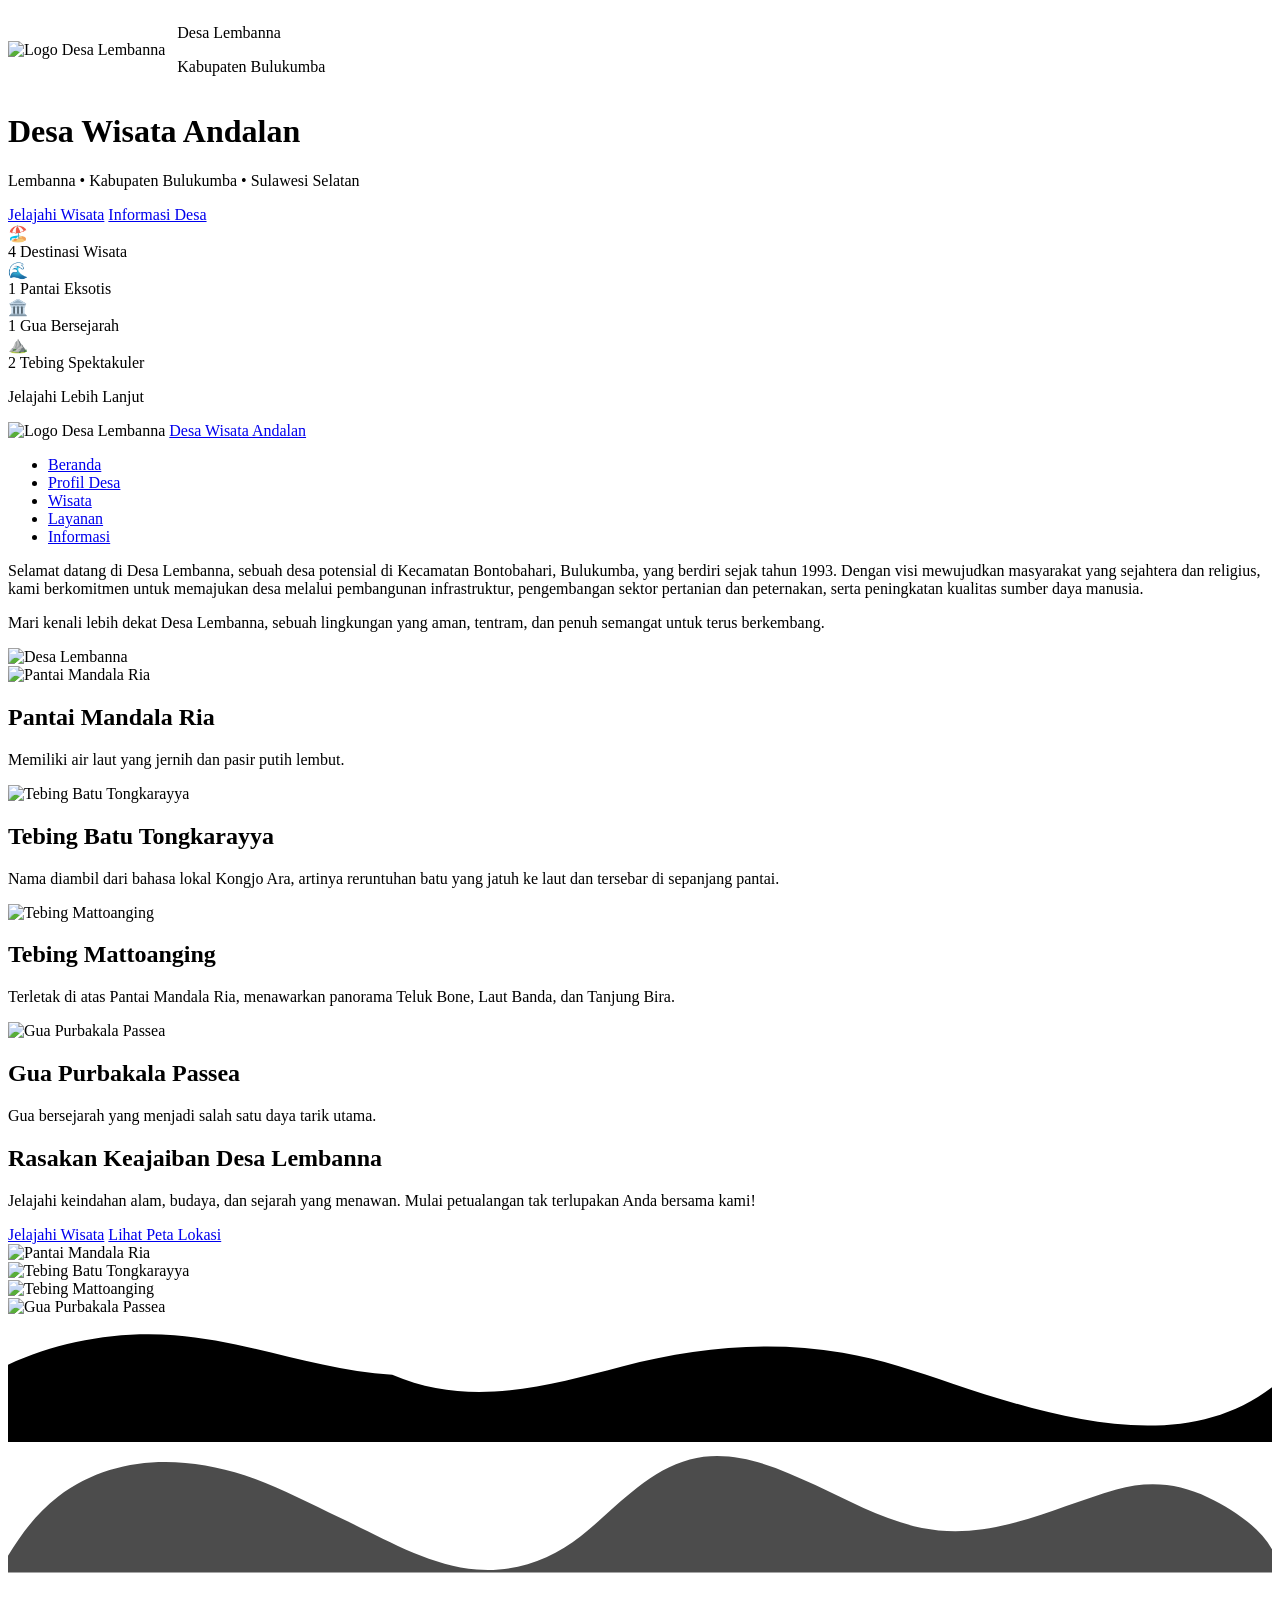
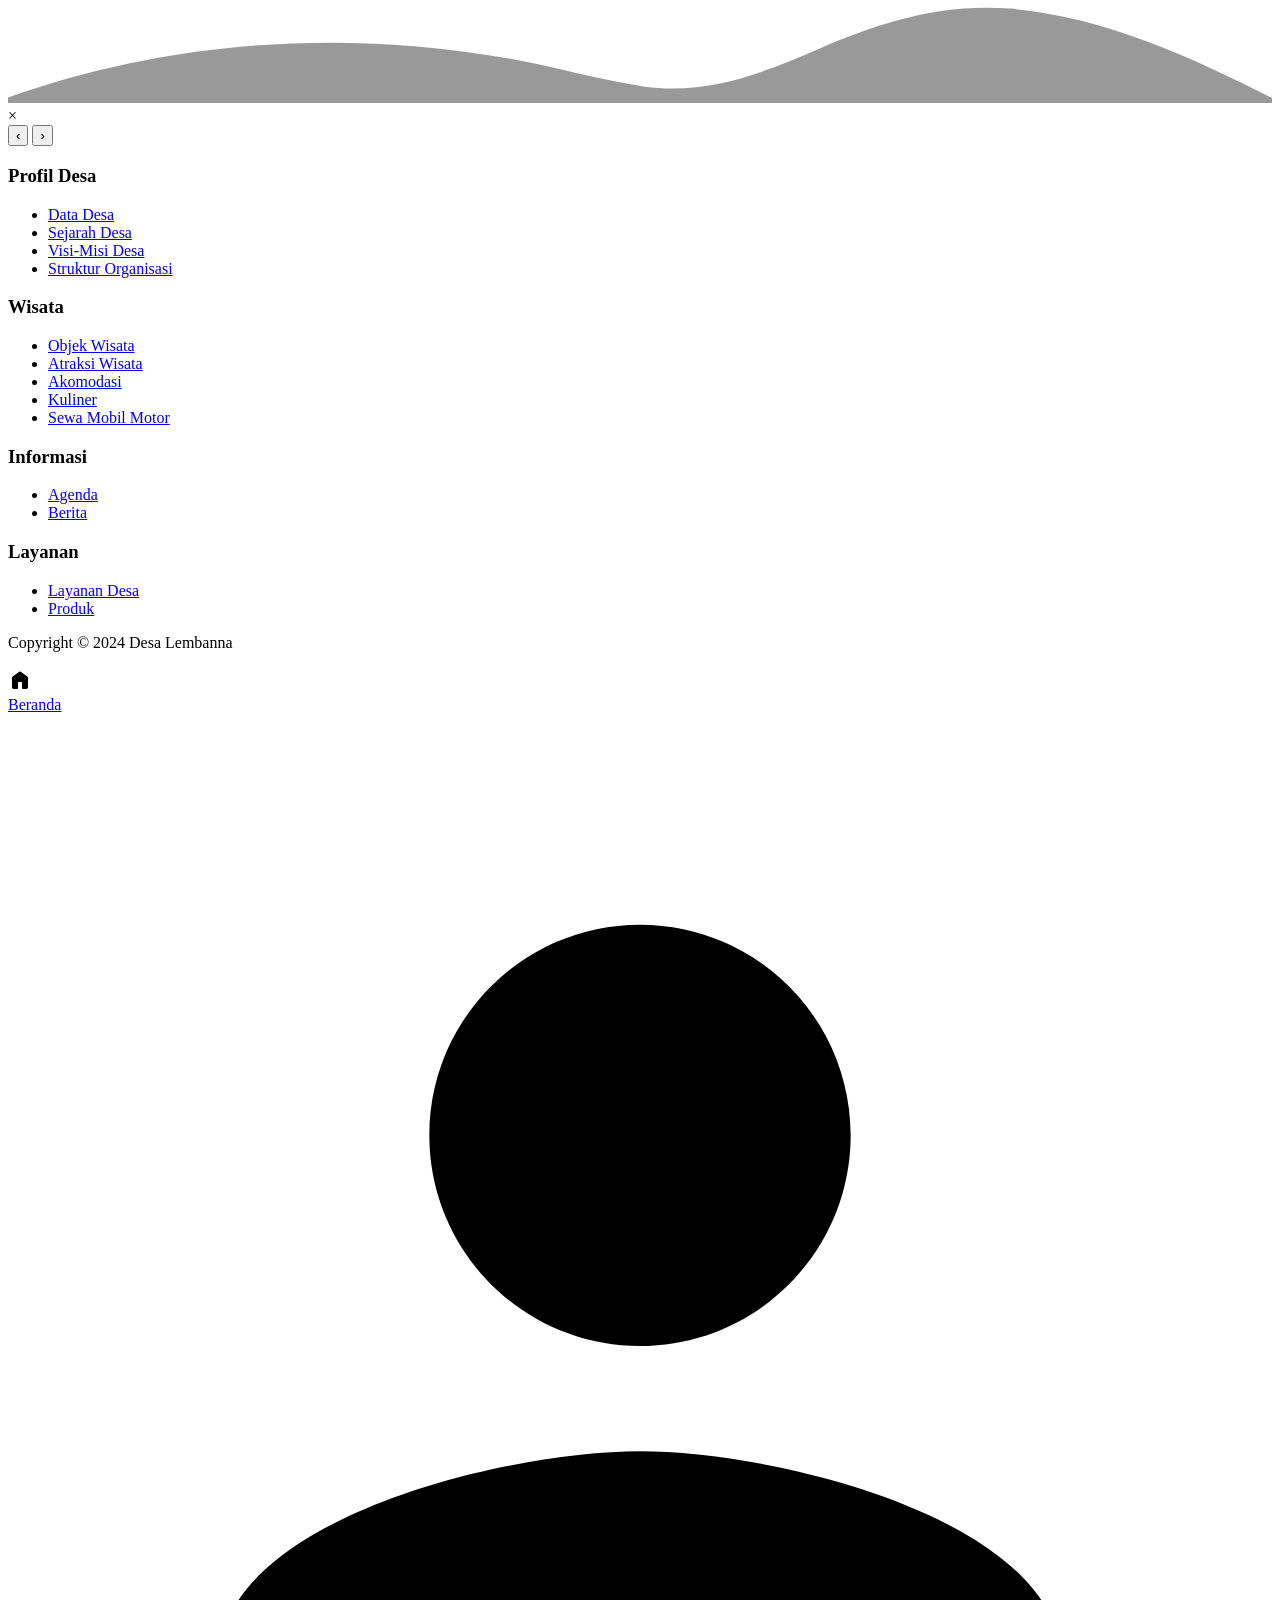
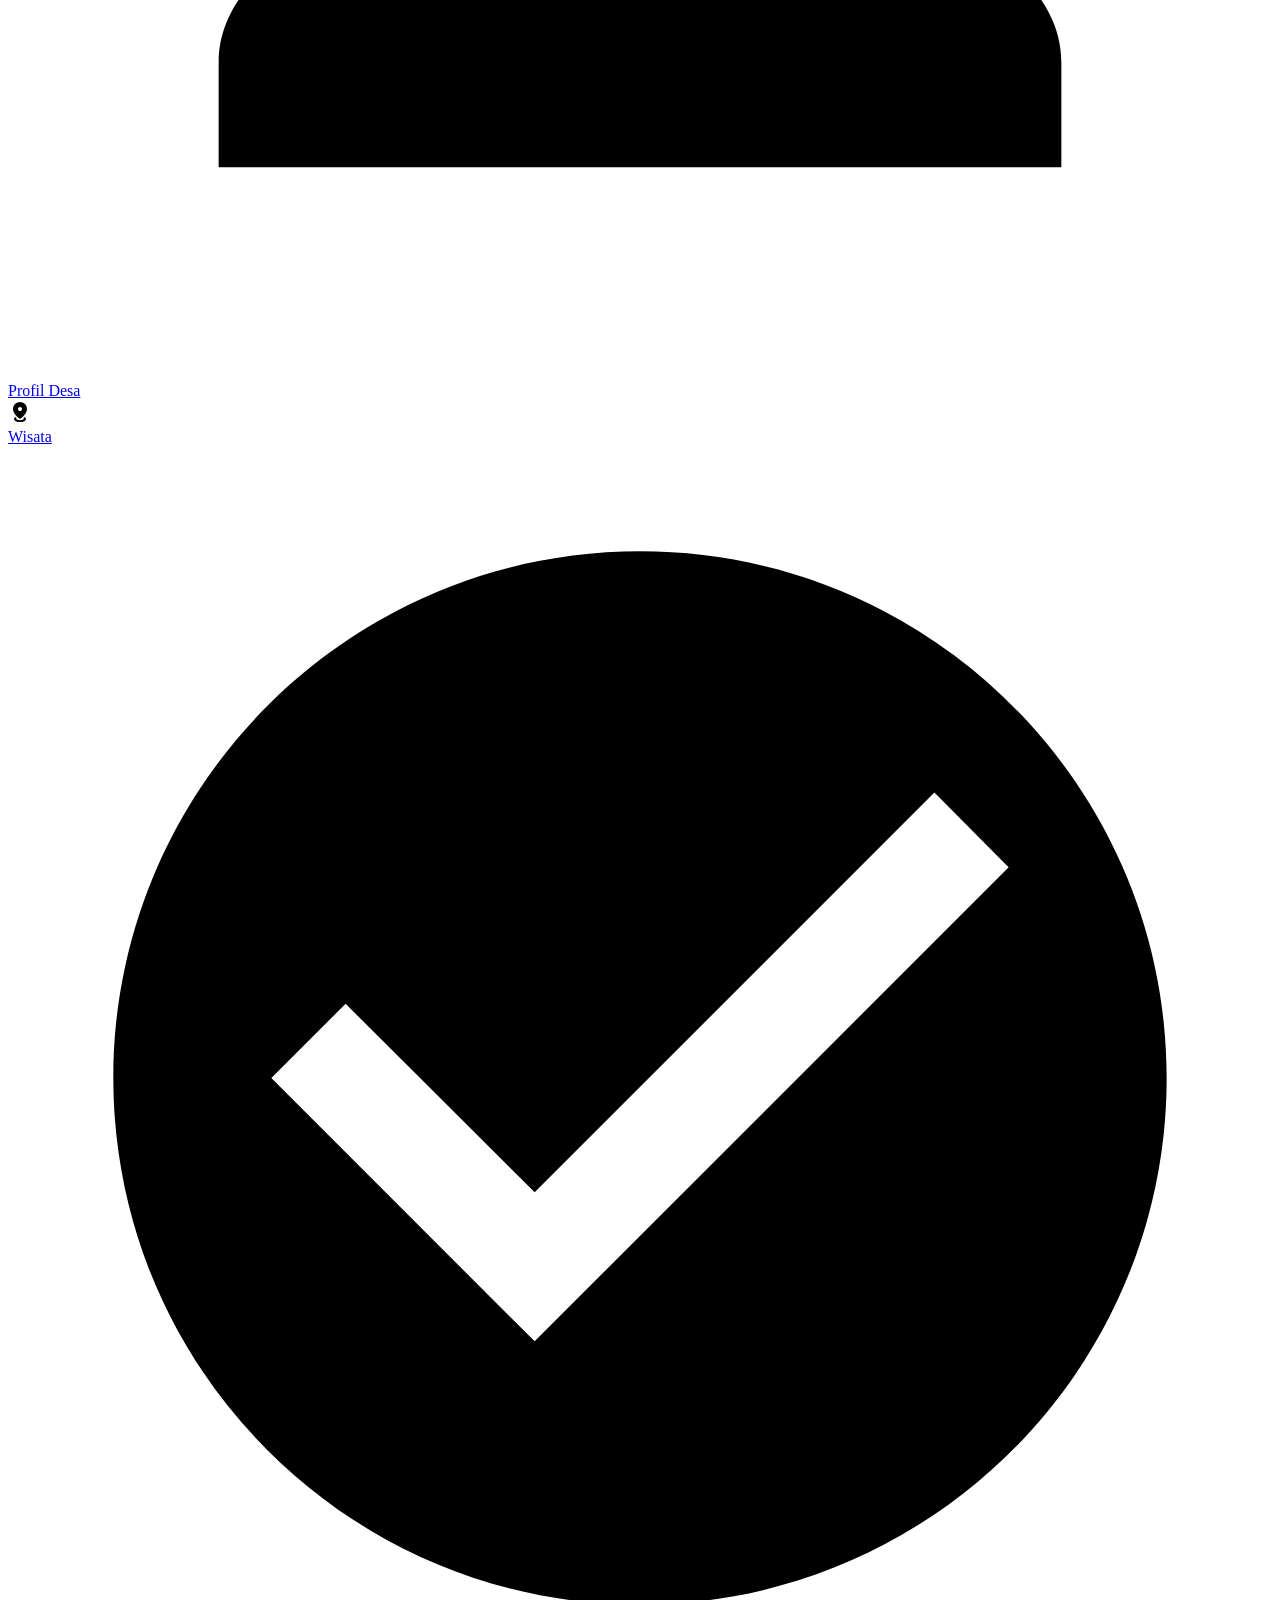
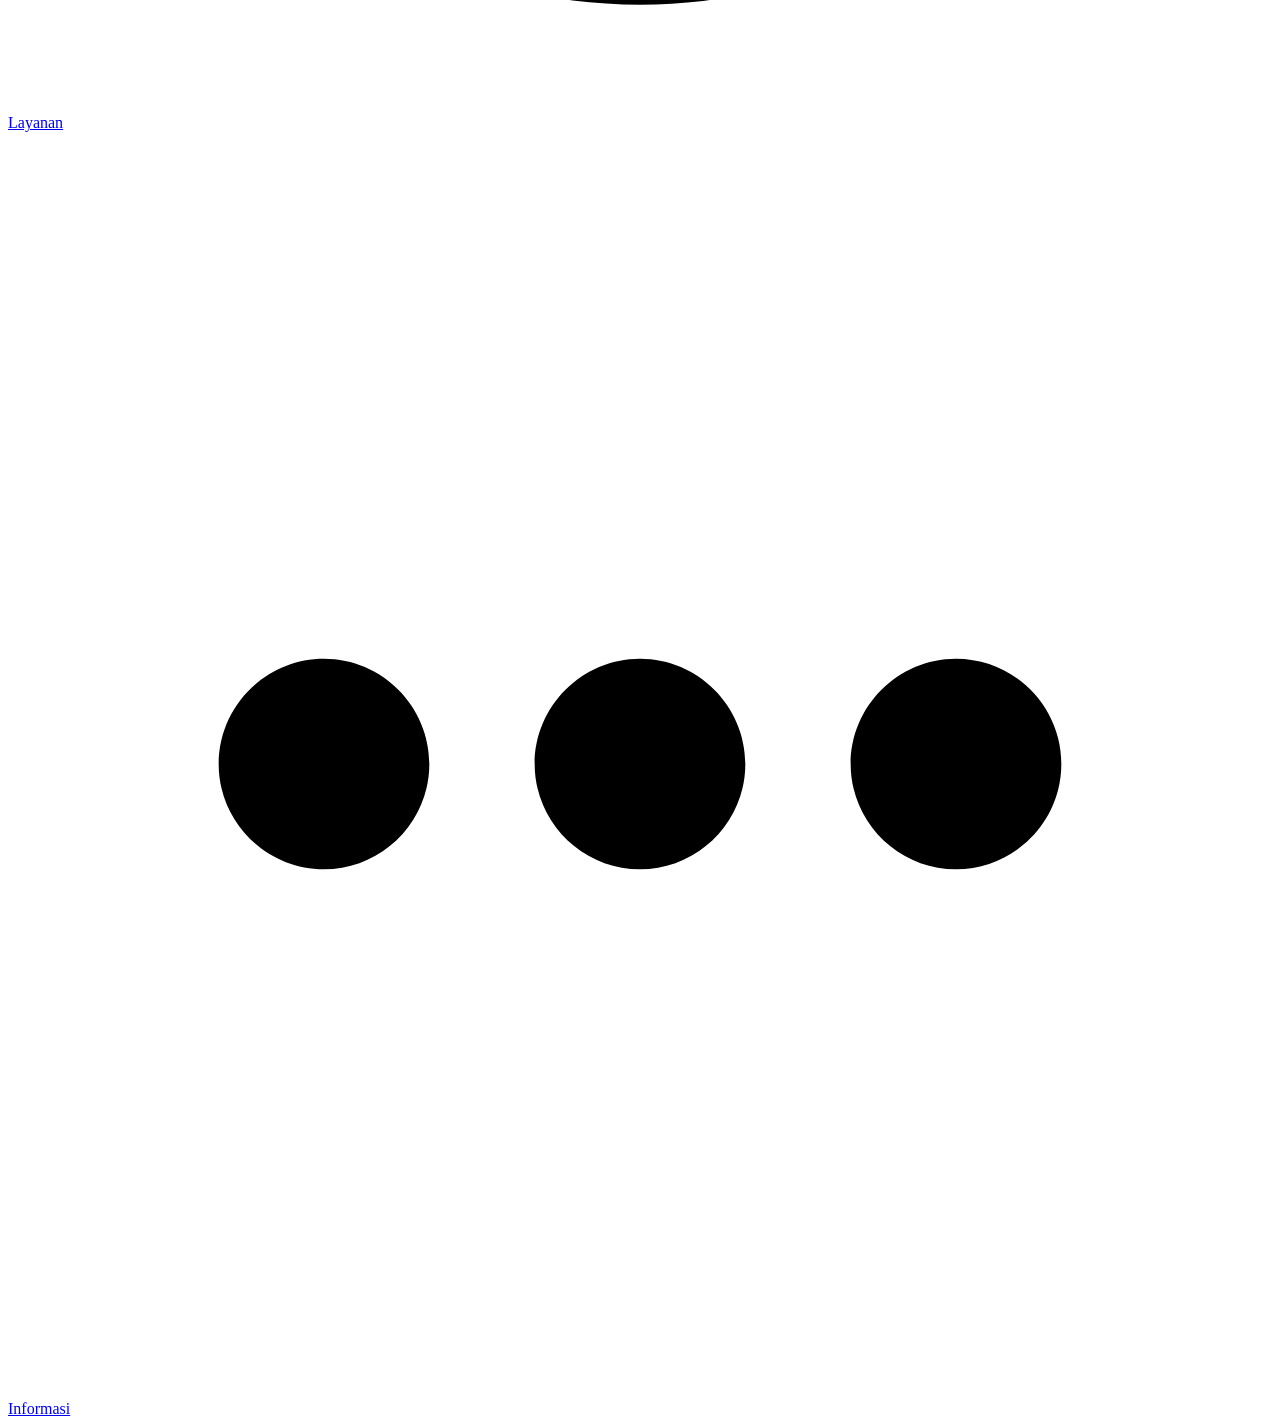
==== index.html @ d8c311c0 "satu" ====
<!DOCTYPE html>
<html lang="id">
<head>
    <meta charset="UTF-8">
    <meta name="viewport" content="width=device-width, initial-scale=1.0">
    <title>Desa Wisata Andalan - Lembanna | Pesona Bulukumba</title>
    <meta name="description" content="Jelajahi keindahan Desa Lembanna dengan pantai yang memukau, tebing spektakuler, dan gua bersejarah. Destinasi wisata unggulan di Bulukumba, Sulawesi Selatan.">
    <link rel="stylesheet" href="asset2/css/styles.css">
    <link rel="stylesheet" href="asset2/css/loading-screen.css">
    <link rel="preconnect" href="https://fonts.googleapis.com">
    <link rel="preconnect" href="https://fonts.gstatic.com" crossorigin>
    <link href="https://fonts.googleapis.com/css2?family=Inter:wght@300;400;500;600;700;800;900&display=swap" rel="stylesheet">
    <link href="https://fonts.googleapis.com/css2?family=Crimson+Text:ital,wght@0,400;0,600;0,700;1,400&display=swap" rel="stylesheet">
    <link href="https://fonts.googleapis.com/css2?family=Playfair+Display:wght@400;500;600;700;800;900&display=swap" rel="stylesheet">
            <!-- Preload critical images -->
    <link rel="preload" as="image" href="asset2/Frame 1 (1).png">
    <link rel="preload" as="image" href="asset2/WhatsApp Image 2025-08-19 at 20.16.10_5e938fb9.jpg">
<link rel="stylesheet" href="asset/css/profil-responsive.css">
<style>
/* Disable legacy hamburger on this page */
.hamburger { display: none !important; }
/* Prevent legacy overlay nav on mobile */
@media (max-width: 900px){
  .mobile-menu-list { display: none !important; }
  .main-nav { display: none !important; }
}
</style>
</head>
<body class="landing-page">

    <header class="header-container">
        <div class="header-overlay">
            <div class="header-top">
                <div class="header-brand" style="display:flex; align-items:center; gap:12px; width:fit-content;">
                    <img class="header-logo" src="asset/img/profil-desa/logo-1.jpeg" alt="Logo Desa Lembanna" loading="lazy" decoding="async">
                    <div class="header-title">
                        <p class="desa-name">Desa Lembanna</p>
                        <p class="kabupaten-name">Kabupaten Bulukumba</p>
                    </div>
                </div>
            </div>
            <div class="header-content">
                <div class="main-title">
                <h1><span>Desa Wisata</span> <strong>Andalan</strong></h1>
                <p class="hero-tagline">Lembanna • Kabupaten Bulukumba • Sulawesi Selatan</p>
                <div class="hero-actions">
                    <a href="#wisata" class="hero-btn primary">Jelajahi Wisata</a>
                    <a href="informasi.html" class="hero-btn secondary">Informasi Desa</a>
                </div>
            </div>
                        
            <!-- Floating Info Cards -->
            <div class="floating-info-cards">
                <div class="info-card" data-delay="1s">
                    <div class="card-icon">🏖️</div>
                    <div class="card-content">
                        <span class="card-number">4</span>
                        <span class="card-text">Destinasi Wisata</span>
                    </div>
                </div>
                <div class="info-card" data-delay="1.2s">
                    <div class="card-icon">🌊</div>
                    <div class="card-content">
                        <span class="card-number">1</span>
                        <span class="card-text">Pantai Eksotis</span>
                    </div>
                </div>
                <div class="info-card" data-delay="1.4s">
                    <div class="card-icon">🏛️</div>
                    <div class="card-content">
                        <span class="card-number">1</span>
                        <span class="card-text">Gua Bersejarah</span>
                    </div>
                </div>
                <div class="info-card" data-delay="1.6s">
                    <div class="card-icon">⛰️</div>
                    <div class="card-content">
                        <span class="card-number">2</span>
                        <span class="card-text">Tebing Spektakuler</span>
                    </div>
                </div>
            </div>
            
            </div>
            
            <!-- Scroll Indicator -->
            <div class="scroll-indicator">
                <div class="scroll-arrow">
                    <span></span>
                </div>
                <p class="scroll-text">Jelajahi Lebih Lanjut</p>
            </div>
        </div>
    </header>
    <div class="tape"></div>

    <div class="nav-wrapper">
        <nav>
            <div class="logo">
                <img src="asset2/WhatsApp Image 2025-08-20 at 18.48.36.png" alt="Logo Desa Lembanna" loading="lazy" decoding="async">
                <a href="index.html">Desa Wisata Andalan</a>
            </div>
            <div class="main-nav">
                <ul class="nav-links">
                    <li class="has-submenu">
                        <a href="index.html">Beranda</a>
                    </li>
                    <li class="has-submenu">
                        <a href="profil.html">Profil Desa</a>
                    </li>
                    <li class="has-submenu">
                        <a href="wisata.html">Wisata</a>
                    </li>
                    <li class="has-submenu">
                        <a href="Layanan.html">Layanan</a>
                    </li>
                    <li class="has-submenu">
                        <a href="informasi.html">Informasi</a>
                    </li>
                </ul>
            </div>
            <div class="hamburger">
                <div class="line"></div>
                <div class="line"></div>
                <div class="line"></div>
            </div>
        </nav>
    </div>

    <main>
        <section id="profil-desa" class="content-container hidden">
            <div class="text-content">
                <p>
                    Selamat datang di Desa Lembanna, sebuah desa
                    potensial di Kecamatan Bontobahari, Bulukumba,
                    yang berdiri sejak tahun 1993. Dengan visi
                    mewujudkan masyarakat yang sejahtera dan
                    religius, kami berkomitmen untuk memajukan
                    desa melalui pembangunan infrastruktur,
                    pengembangan sektor pertanian dan peternakan,
                    serta peningkatan kualitas sumber daya manusia.
                </p>
                <p class="second-paragraph">
                    Mari kenali lebih dekat Desa Lembanna,
                    sebuah lingkungan yang aman, tentram, dan
                    penuh semangat untuk terus berkembang.
                </p>
            </div>
            <div class="image-placeholder">
                <img src="asset2/WhatsApp Image 2025-08-19 at 21.18.00.jpeg" alt="Desa Lembanna">
            </div>
        </section>

        <section id="wisata" class="features-section">
            <div class="top-bar"></div>
            <div class="container">
                <!-- Section 1: Pantai Mandala Ria -->
                <div class="feature-item hidden">
                    <div class="feature-shape" data-images="asset2/WhatsApp Image 2025-08-19 at 21.17.59 (1).jpg,asset2/WhatsApp Image 2025-08-19 at 21.18.00 (1).jpeg,asset2/upscalemedia-transformed (1).jpg,asset2/WhatsApp Image 2025-08-19 at 20.18.00_be7aa69c.jpg">
                        <img src="asset2/WhatsApp Image 2025-08-19 at 21.17.59 (1).jpg" alt="Pantai Mandala Ria">
                    </div>
                    <div class="feature-text">
                        <h2>Pantai Mandala Ria</h2>
                        <p>Memiliki air laut yang jernih dan pasir putih lembut.</p>
                    </div>
                </div>
                <!-- Section 2: Tebing Batu Tongkarayya -->
                <div class="feature-item hidden">
                    <div class="feature-shape" data-images="asset2/WhatsApp Image 2025-10-21 at 11.05.26_c100ce80.jpg,asset2/WhatsApp Image 2025-08-20 at 12.40.17.jpeg,asset2/WhatsApp Image 2025-08-20 at 12.40.59.jpeg">
                        <img src="asset2/WhatsApp Image 2025-10-21 at 11.05.26_c100ce80.jpg" alt="Tebing Batu Tongkarayya">
                    </div>
                    <div class="feature-text">
                        <h2>Tebing Batu Tongkarayya</h2>
                        <p>Nama diambil dari bahasa lokal Kongjo Ara, artinya reruntuhan batu yang jatuh ke laut dan tersebar di sepanjang pantai.</p>
                    </div>
                </div>
                <!-- Section 3: Tebing Mattoanging -->
                <div class="feature-item hidden">
                    <div class="feature-shape" data-images="asset\img\profil-desa\WhatsApp Image 2025-09-13 at 21.32.21.jpeg">
                        <img src="asset\img\profil-desa\WhatsApp Image 2025-09-13 at 21.32.21.jpeg" alt="Tebing Mattoanging">
                    </div>
                    <div class="feature-text">
                        <h2>Tebing Mattoanging</h2>
                        <p>Terletak di atas Pantai Mandala Ria, menawarkan panorama Teluk Bone, Laut Banda, dan Tanjung Bira.</p>
                    </div>
                </div>
                <!-- Section 4: Gua Purbakala Passea -->
                <div class="feature-item hidden">
                    <div class="feature-shape" data-images="asset2/WhatsApp Image 2025-08-20 at 08.25.03.jpeg,asset2/WhatsApp Image 2025-08-20 at 08.25.03 (1).jpeg">
                        <img src="asset2/WhatsApp Image 2025-08-20 at 08.25.03.jpeg" alt="Gua Purbakala Passea">
                    </div>
                    <div class="feature-text">
                        <h2>Gua Purbakala Passea</h2>
                        <p>Gua bersejarah yang menjadi salah satu daya tarik utama.</p>
                    </div>
                </div>
            </div>
            <div class="bottom-bar"></div>
        </section>

        

    </main>

    <!-- Call to Action Section -->
    <section class="cta-section">
        <div class="cta-container">
            <div class="cta-content">
                <h2 class="cta-title">Rasakan Keajaiban Desa Lembanna</h2>
                <p class="cta-subtitle">Jelajahi keindahan alam, budaya, dan sejarah yang menawan. Mulai petualangan tak terlupakan Anda bersama kami!</p>
                <div class="cta-buttons">
                    <a href="#wisata" class="cta-btn primary">Jelajahi Wisata</a>
                    <a href="#informasi" class="cta-btn secondary">Lihat Peta Lokasi</a>
                </div>
            </div>
            <div class="cta-visual">
                <div class="cta-image-grid">
                    <div class="cta-image-item">
                        <img src="asset2/WhatsApp Image 2025-08-19 at 20.16.10_5e938fb9.jpg" alt="Pantai Mandala Ria">
                    </div>
                    <div class="cta-image-item">
                        <img src="asset2/WhatsApp Image 2025-10-21 at 11.05.26_c100ce80.jpg" alt="Tebing Batu Tongkarayya">
                    </div>
                    <div class="cta-image-item">
                        <img src="asset2/WhatsApp Image 2025-08-20 at 12.40.15.jpeg" alt="Tebing Mattoanging">
                    </div>
                    <div class="cta-image-item">
                        <img src="asset2/WhatsApp Image 2025-08-20 at 08.25.00 (1).jpeg" alt="Gua Purbakala Passea">
                    </div>
                </div>
            </div>
        </div>
        <div class="cta-waves">
            <!-- Wave Layer 1 - Front wave -->
            <div class="cta-wave wave-layer-1">
                <svg viewBox="0 0 1200 120" preserveAspectRatio="none">
                    <path d="M0,120V46.29c47.79-22.2,103.59-32.17,158-28,70.36,5.37,136.33,33.31,206.8,37.5C438.64,87.57,512.34,66.33,583,47.95c69.27-18,138.3-24.88,209.4-13.08,36.15,6,69.85,17.84,104.45,29.34C989.49,95,1113,134.29,1200,67.53V120Z" fill="currentColor"></path>
                </svg>
            </div>
            <!-- Wave Layer 2 - Middle wave -->
            <div class="cta-wave wave-layer-2">
                <svg viewBox="0 0 1200 120" preserveAspectRatio="none">
                    <path d="M0,120V104.19c13-21.11,27.64-41.05,47.69-56.24,51.72-39.22,117.31-39.49,176.89-20.07,31.15,10.15,60.09,26.07,89.67,39.8,40.92,19,84.73,46,130.83,49.67,36.26,2.85,70.9-9.42,98.6-31.56,31.77-25.39,62.32-62,103.63-73,40.44-10.79,81.35,6.69,119.13,24.28s75.16,39,116.92,43.05c59.73,5.85,113.28-22.88,168.9-38.84,30.2-8.66,59-6.17,87.09,7.5,22.43,10.89,48,26.93,60.65,49.24V120Z" opacity="0.7" fill="currentColor"></path>
                </svg>
            </div>
            <!-- Wave Layer 3 - Back wave -->
            <div class="cta-wave wave-layer-3">
                <svg viewBox="0 0 1200 120" preserveAspectRatio="none">
                    <path d="M0,120V114.37c149.93-53.37,314.09-65.69,475.83-36.94,43,7.64,84.23,20.12,127.61,26.46,59,8.63,112.48-12.24,165.56-35.4C827.93,42.78,886,24.76,951.2,30c86.53,7,172.46,45.71,248.8,84.81V120Z" opacity="0.4" fill="currentColor"></path>
                </svg>
            </div>
        </div>
    </section>

    <div id="carousel-modal" class="modal">
        <span class="close-carousel">&times;</span>
        <div class="carousel">
            <div class="carousel-inner">
                <!-- Images will be inserted here by JavaScript -->
            </div>
            <button class="carousel-control prev">&lsaquo;</button>
            <button class="carousel-control next">&rsaquo;</button>
        </div>
    </div>

    <footer id="footer" class="site-footer">
        <div class="footer-container">
            <div class="footer-columns">
                <!-- Column 1: Profil Desa -->
                <div class="footer-column">
                    <h3>Profil Desa</h3>
                    <ul>
                        <li><a href="profil.html">Data Desa</a></li>
                        <li><a href="profil.html">Sejarah Desa</a></li>
                        <li><a href="profil.html">Visi-Misi Desa</a></li>
                        <li><a href="profil.html">Struktur Organisasi</a></li>
                    </ul>
                </div>
                <!-- Column 2: Wisata -->
                <div class="footer-column">
                    <h3>Wisata</h3>
                    <ul>
                        <li><a href="wisata.html">Objek Wisata</a></li>
                        <li><a href="wisata.html">Atraksi Wisata</a></li>
                        <li><a href="wisata.html">Akomodasi</a></li>
                        <li><a href="wisata.html">Kuliner</a></li>
                        <li><a href="wisata.html">Sewa Mobil Motor</a></li>
                    </ul>
                </div>
                <!-- Column 3: Informasi -->
                <div class="footer-column">
                    <h3>Informasi</h3>
                    <ul>
                        <li><a href="informasi.html">Agenda</a></li>
                        <li><a href="informasi.html">Berita</a></li>
                    </ul>
                </div>
                <!-- Column 4: Layanan -->
                <div class="footer-column">
                    <h3>Layanan</h3>
                    <ul>
                        <li><a href="layanan.html">Layanan Desa</a></li>
                        <li><a href="layanan.html">Produk</a></li>
                    </ul>
                </div>
            </div>
            <div class="footer-bottom">
                <p>Copyright &copy; 2024 Desa Lembanna</p>
            </div>
        </div>
    </footer>

    <nav class="mobile-bottom-nav">
        <div class="mobile-nav-container">
            <a href="index.html" class="mobile-nav-item active" data-page="beranda">
                <div class="mobile-nav-icon">
                 <svg xmlns="http://www.w3.org/2000/svg" height="24px" viewBox="0 -960 960 960" width="24px"><path d="M160-200v-360q0-19 8.5-36t23.5-28l240-180q21-16 48-16t48 16l240 180q15 11 23.5 28t8.5 36v360q0 33-23.5 56.5T720-120H600q-17 0-28.5-11.5T560-160v-200q0-17-11.5-28.5T520-400h-80q-17 0-28.5 11.5T400-360v200q0 17-11.5 28.5T360-120H240q-33 0-56.5-23.5T160-200Z"/></svg>
                </div>
                <span class="mobile-nav-label">Beranda</span>
            </a>

            <a href="profil.html" class="mobile-nav-item" data-page="profil">
                <div class="mobile-nav-icon">
                    <svg viewBox="0 0 24 24">
                        <path d="M12 12c2.21 0 4-1.79 4-4s-1.79-4-4-4-4 1.79-4 4 1.79 4 4 4zm0 2c-2.67 0-8 1.34-8 4v2h16v-2c0-2.66-5.33-4-8-4z"/>
                    </svg>
                </div>
                <span class="mobile-nav-label">Profil Desa</span>
            </a>

            <a href="wisata.html" class="mobile-nav-item" data-page="wisata">
                <div class="mobile-nav-icon">
                    <svg xmlns="http://www.w3.org/2000/svg" height="24px" viewBox="0 -960 960 960" width="24px"><path d="M480-80q-106 0-173-33.5T240-200q0-19 8.5-35t25.5-30q14-10 30.5-8t26.5 16q10 14 7.5 30.5T322-200q13 16 60 28t98 12q51 0 98-12t60-28q-14-10-16.5-26.5T629-257q10-14 26.5-16t30.5 8q17 14 25.5 30t8.5 35q0 53-67 86.5T480-80Zm0-139q-12 0-24-4t-22-12q-118-94-176-183.5T200-594q0-71 25.5-124.5T291-808q40-36 90-54t99-18q49 0 99 18t90 54q40 36 65.5 89.5T760-594q0 86-58 175.5T526-235q-10 8-22 12t-24 4Zm0-301q33 0 56.5-23.5T560-600q0-33-23.5-56.5T480-680q-33 0-56.5 23.5T400-600q0 33 23.5 56.5T480-520Z"/></svg>
                </div>
                <span class="mobile-nav-label">Wisata</span>
            </a>

            <a href="Layanan.html" class="mobile-nav-item" data-page="layanan">
                <div class="mobile-nav-icon">
                    <svg viewBox="0 0 24 24">
                        <path d="M12 2C6.48 2 2 6.48 2 12s4.48 10 10 10 10-4.48 10-10S17.52 2 12 2zm-2 15l-5-5 1.41-1.41L10 14.17l7.59-7.59L19 8l-9 9z"/>
                    </svg>
                </div>
                <span class="mobile-nav-label">Layanan</span>
            </a>

            <a href="informasi.html" class="mobile-nav-item" data-page="informasi">
                <div class="mobile-nav-icon">
                    <svg viewBox="0 0 24 24">
                        <path d="M6 10c-1.1 0-2 .9-2 2s.9 2 2 2 2-.9 2-2-.9-2-2-2zm12 0c-1.1 0-2 .9-2 2s.9 2 2 2 2-.9 2-2-.9-2-2-2zm-6 0c-1.1 0-2 .9-2 2s.9 2 2 2 2-.9 2-2-.9-2-2-2z"/>
                    </svg>
                </div>
                <span class="mobile-nav-label">Informasi</span>
            </a>
        </div>
    </nav>

    <script src="asset/js/responsive.js"></script>
    <script src="asset2/js/script.js"></script>
    <script src="asset2/js/loading-screen.js"></script>
</body>
</html>
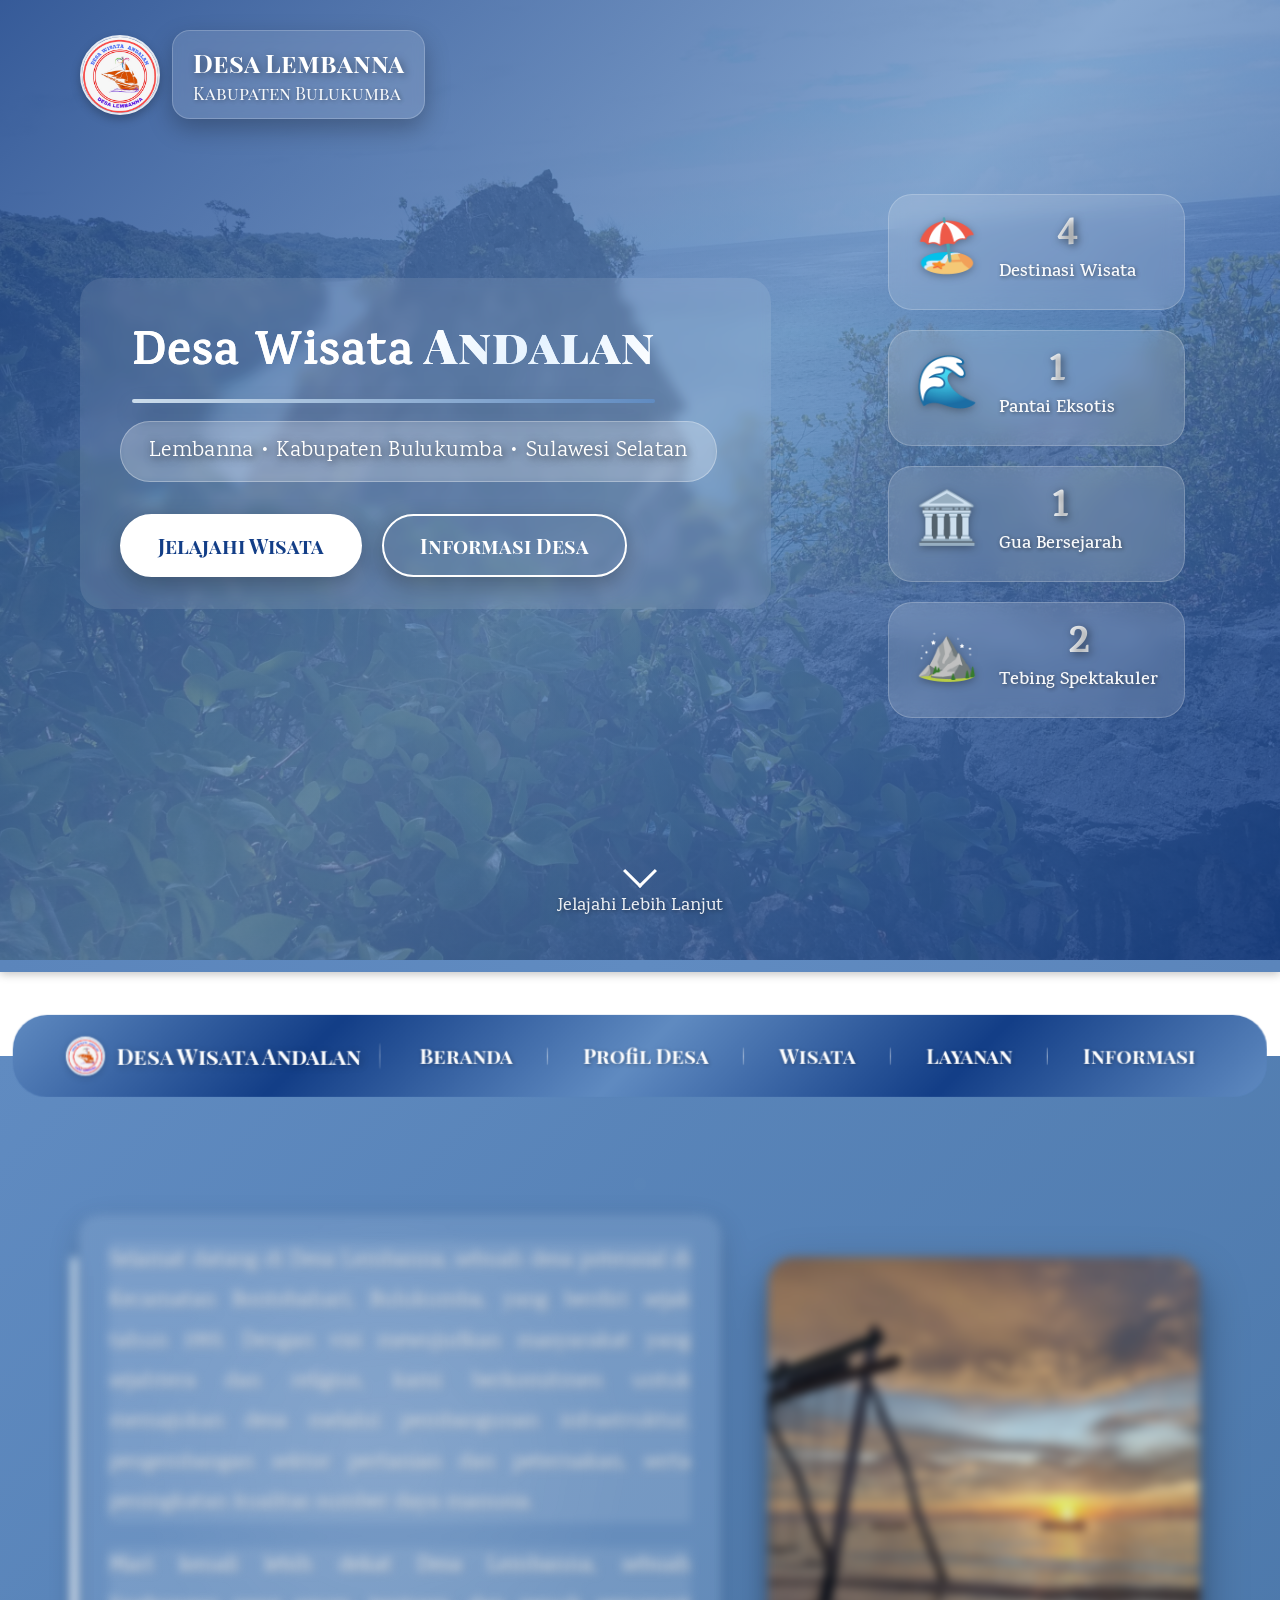
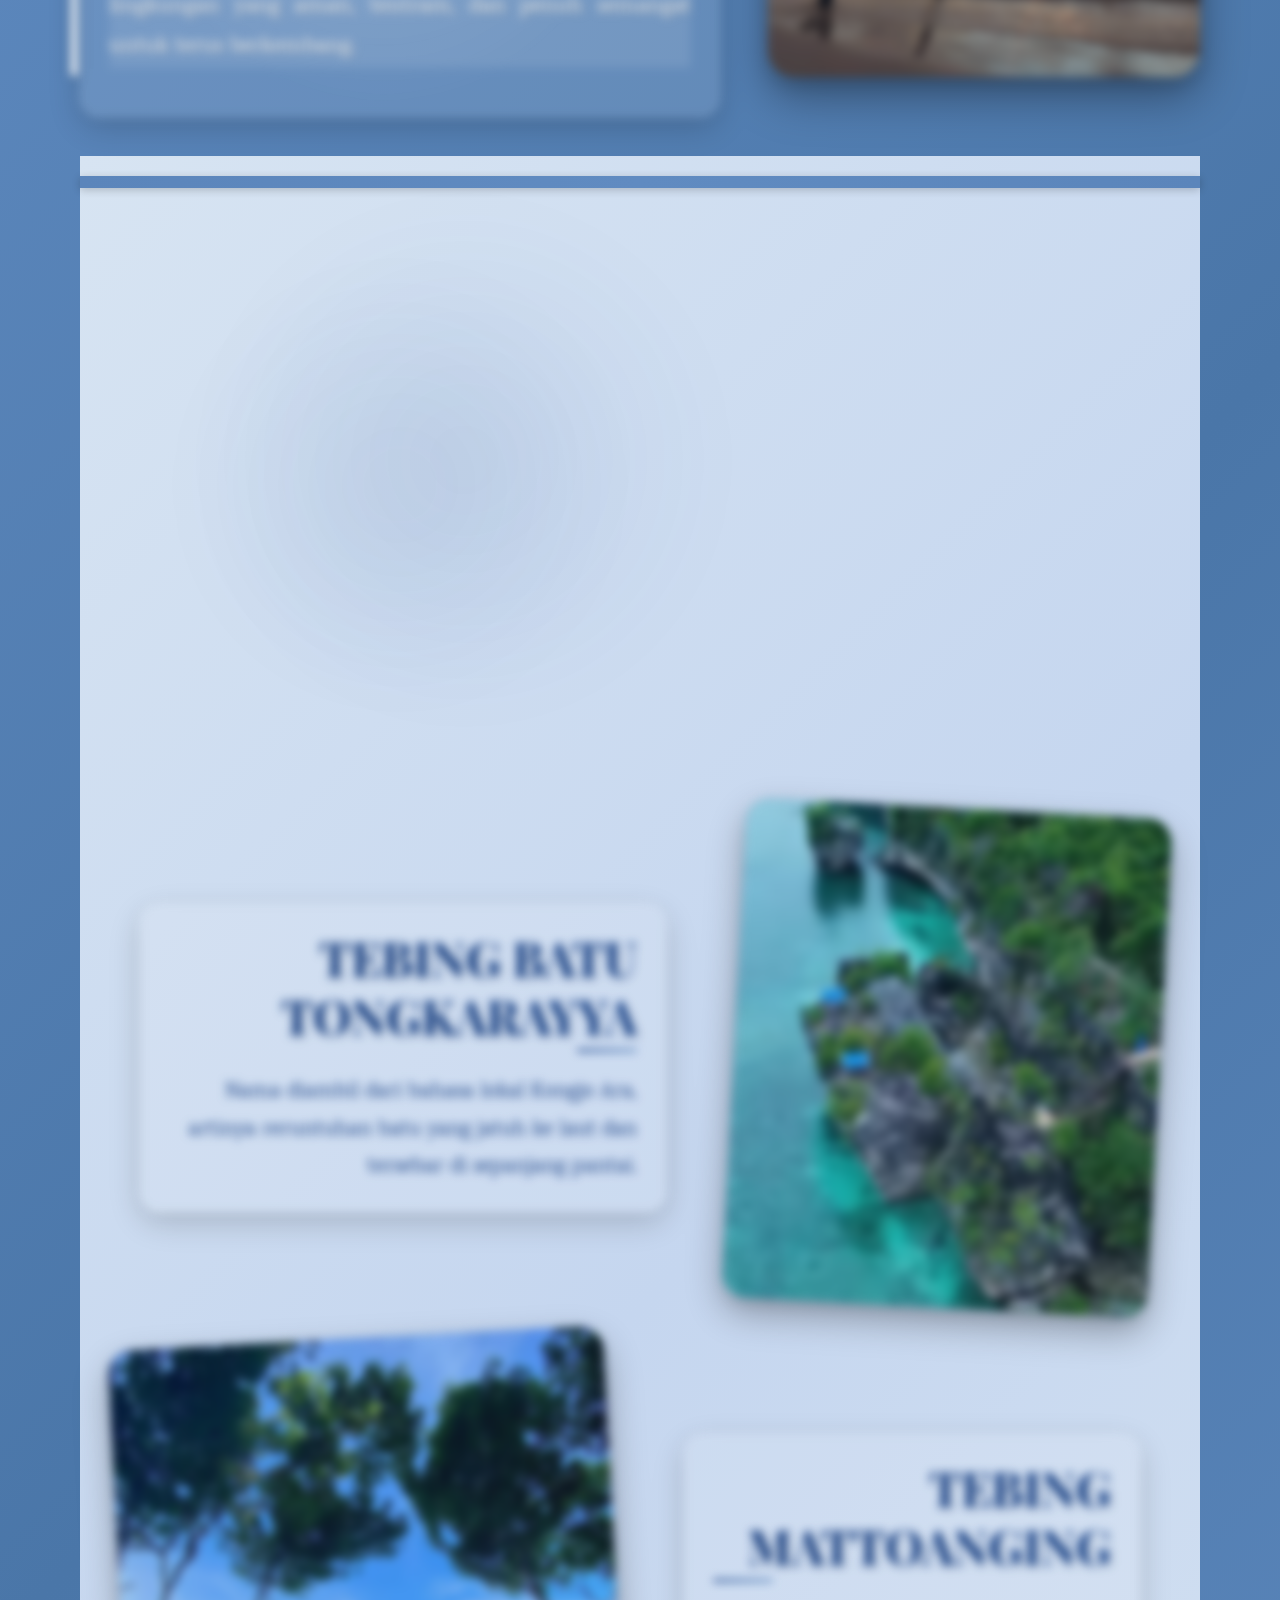
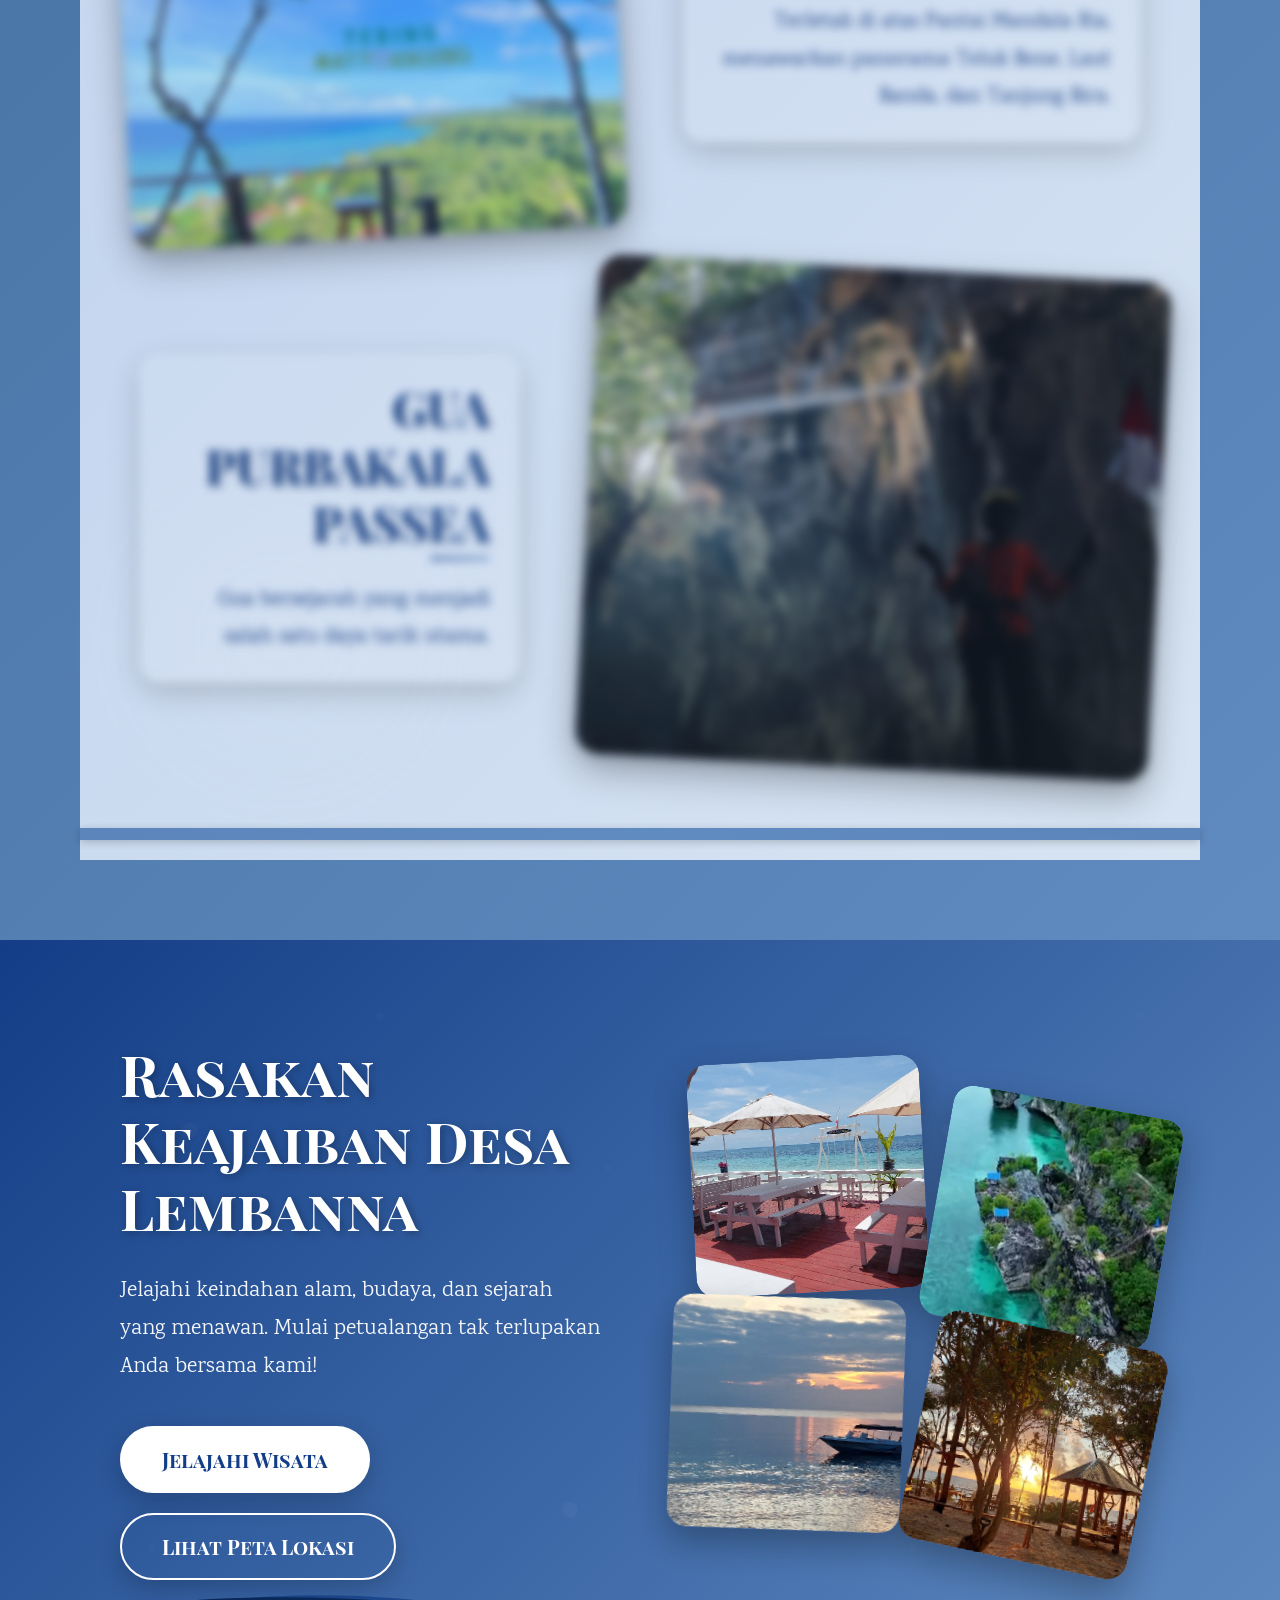
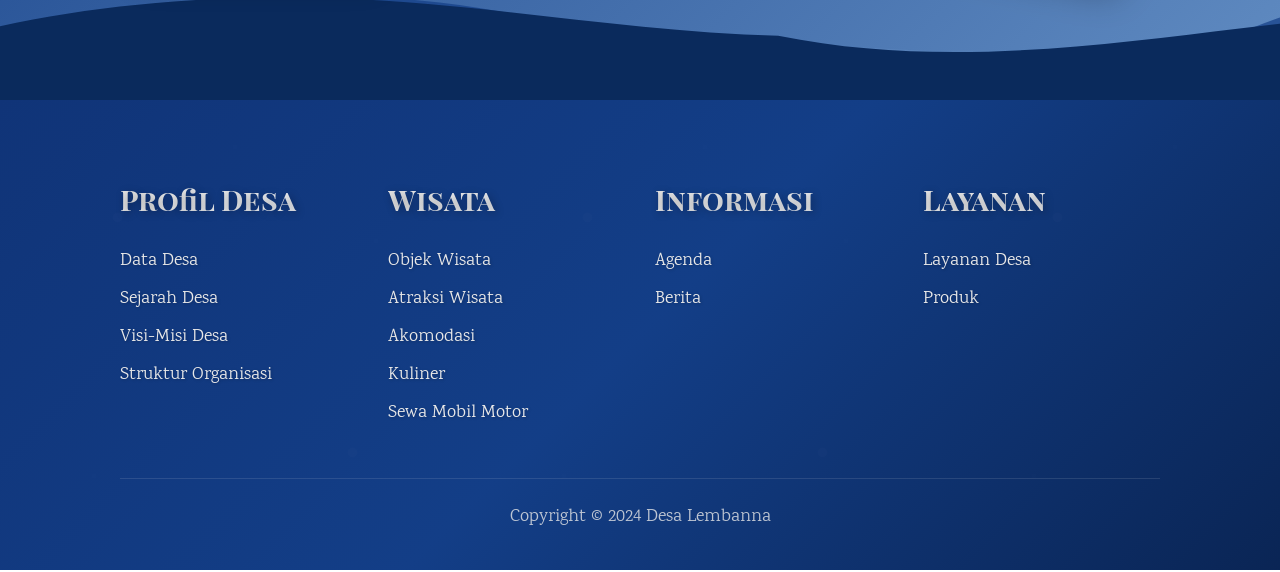
==== commit 3a5f8ce3: "video" ====
--- a/index.html
+++ b/index.html
@@ -97,7 +97,7 @@
     <div class="nav-wrapper">
         <nav>
             <div class="logo">
-                <img src="asset2/WhatsApp Image 2025-08-20 at 18.48.36.png" alt="Logo Desa Lembanna" loading="lazy" decoding="async">
+                <img src="asset/img/profil-desa/logo-1.jpeg" alt="Logo Desa Lembanna" loading="lazy" decoding="async">
                 <a href="index.html">Desa Wisata Andalan</a>
             </div>
             <div class="main-nav">
--- a/asset2/css/styles.css
+++ b/asset2/css/styles.css
@@ -0,0 +1,5880 @@
+@import url('https://fonts.googleapis.com/css2?family=Karma:wght@300;400;500;600;700&family=Playfair+Display+SC:ital,wght@0,400;0,700;0,900;1,400;1,700;1,900&display=swap');
+
+* {
+    margin: 0;
+    padding: 0;
+    box-sizing: border-box;
+    scroll-behavior: smooth;
+    scroll-margin-top: 5rem;
+}
+:root {
+    --fontXL: 4rem;
+    --fontL: 2rem;
+    --fontB: 1.5rem;
+    --fontMM: 1.2rem;
+    --fontM: 1rem;
+    --fontS: 0.85rem;
+    --primary-color: #133E87;
+    --secondary-color: #608BC1;
+    --third-color: #CBDCEB;
+    --light-color: #F3F3E0;
+    --white-color: #FFFFFF;
+    --primary-transparent: #133e8782;
+
+}
+
+/* General Body Styles */
+body {
+    margin: 0;
+    font-family: 'Karma', serif;
+    
+    color: var(--primary-color);
+    overflow-x: hidden;
+}
+
+/* Base typography: use Karma for general text; keep headers, titles, logos, and navbar in display fonts */
+body, p, li, a, span, small, label, input, textarea, button, figcaption {
+    font-family: 'Karma', serif;
+}
+
+h1, h2, h3, h4, h5, h6,
+.header-title, .header-title .desa-name, .header-title .kabupaten-name,
+.main-title h1 {
+    font-family: 'Playfair Display SC', serif;
+}
+
+/* Ensure navbar and logo keep display font */
+.nav-links a,
+.logo a,
+.nav-wrapper nav .logo a {
+    font-family: 'Playfair Display SC', serif;
+}
+
+/* Animation on scroll */
+.hidden {
+    opacity: 0;
+    transition: all 1s;
+    filter: blur(5px);
+    transform: translateX(-100%);
+}
+
+.show {
+    opacity: 1;
+    filter: blur(0);
+    transform: translateX(0);
+}
+
+.header-logo{
+        width: 55px;
+        height: 55px;
+        border-radius: 50%;
+    border: 2px solid rgba(255, 255, 255, 0.85);
+    box-shadow: 0 4px 10px rgba(0, 0, 0, 0.25);
+    object-fit: cover;
+    backdrop-filter: blur(2px);
+    }
+/* Enhanced Header with Immersive Design */
+.header-container {
+    height: calc(100vh + 60px); /* extend to cover nav overlap */
+    min-height: 660px; /* increased to keep coverage on shorter viewports */
+    background-image: url('../batu tongkarayya,2.jpg');
+    background-size: cover;
+    background-position: center;
+    background-attachment: fixed;
+    position: relative;
+    color: var(--white-color);
+    overflow: hidden;
+    display: flex;
+    align-items: center;
+    justify-content: center;
+}
+
+/* Animated Background Layers */
+.header-container::before {
+    content: '';
+    position: absolute;
+    top: 0;
+    left: 0;
+    right: 0;
+    bottom: 0;
+    background: 
+        radial-gradient(circle at 20% 30%, rgba(255,255,255,0.15) 0%, transparent 50%),
+        radial-gradient(circle at 80% 70%, rgba(96,139,193,0.25) 0%, transparent 50%),
+        radial-gradient(circle at 50% 50%, rgba(19,62,135,0.1) 0%, transparent 70%);
+    animation: backgroundShift 20s ease-in-out infinite alternate;
+    z-index: 1;
+}
+
+.header-container::after {
+    content: '';
+    position: absolute;
+    top: 0;
+    left: 0;
+    right: 0;
+    bottom: 0;
+    background: url('data:image/svg+xml,<svg xmlns="http://www.w3.org/2000/svg" viewBox="0 0 100 100"><defs><pattern id="headerGrain" width="100" height="100" patternUnits="userSpaceOnUse"><circle cx="25" cy="25" r="1" fill="rgba(255,255,255,0.12)"/><circle cx="75" cy="75" r="1" fill="rgba(255,255,255,0.12)"/><circle cx="50" cy="10" r="0.5" fill="rgba(255,255,255,0.06)"/><circle cx="20" cy="80" r="0.5" fill="rgba(255,255,255,0.06)"/><circle cx="80" cy="30" r="0.5" fill="rgba(255,255,255,0.06)"/></pattern></defs><rect width="100" height="100" fill="url(%23headerGrain)"/></svg>');
+    opacity: 0.4;
+    pointer-events: none;
+    z-index: 2;
+    animation: grainFloat 15s ease-in-out infinite alternate;
+}
+
+.header-overlay {
+    position: absolute;
+    top: 0;
+    left: 0;
+    right: 0;
+    bottom: 0;
+    background: linear-gradient(135deg, 
+        rgba(19,62,135,0.85) 0%, 
+        rgba(96,139,193,0.75) 50%, 
+        rgba(19,62,135,0.85) 100%);
+    display: flex;
+    flex-direction: column;
+    padding: 20px 50px;
+    z-index: 3;
+    animation: overlayPulse 25s ease-in-out infinite alternate;
+}
+
+/* Header grid content to prevent overlaps */
+.header-content {
+    position: relative;
+    z-index: 3;
+    display: grid;
+    grid-template-columns: minmax(0, 1.25fr) minmax(280px, 0.75fr);
+    gap: 40px;
+    align-items: center;
+    justify-items: stretch;
+    padding: 30px 0 40px 0;
+    min-height: 70vh;
+}
+
+.header-top {
+    width: 100%;
+}
+
+.header-title {
+    display: inline-flex;
+    flex-direction: column;
+    gap: 2px;
+    align-items: flex-start;
+    padding: 10px 14px;
+    background: rgba(255, 255, 255, 0.12);
+    border: 1px solid rgba(255, 255, 255, 0.2);
+    border-radius: 14px;
+    backdrop-filter: blur(6px);
+    -webkit-backdrop-filter: blur(6px);
+    box-shadow: 0 10px 25px rgba(0, 0, 0, 0.25);
+    width: fit-content;
+}
+
+.header-title .desa-name {
+    font-size: 1.2em;
+    font-weight: bold;
+    margin: 0;
+    text-shadow: 2px 2px 8px rgba(0, 0, 0, 0.4);
+    position: relative;
+    z-index: 3;
+}
+
+.header-title .kabupaten-name {
+    font-size: 0.9em;
+    margin: 0;
+    text-shadow: 1px 1px 4px rgba(0, 0, 0, 0.4);
+    opacity: 0.95;
+    position: relative;
+    z-index: 3;
+}
+
+/* Main Title "DESA WISATA ANDALAN" */
+
+/* Hero enhancements */
+.hero-tagline {
+    margin-top: 14px;
+    font-size: 1.08em;
+    color: var(--white-color);
+    letter-spacing: 0.3px;
+    text-shadow: 2px 2px 8px rgba(0,0,0,0.7);
+    backdrop-filter: blur(3px);
+    background: rgba(255, 255, 255, 0.16);
+    padding: 10px 20px;
+    border-radius: 25px;
+    border: 1px solid rgba(255, 255, 255, 0.3);
+    display: inline-block;
+}
+
+.hero-actions {
+    margin-top: 22px;
+    display: flex;
+    gap: 14px;
+    flex-wrap: wrap;
+}
+
+.hero-btn {
+    display: inline-flex;
+    align-items: center;
+    justify-content: center;
+    padding: 12px 24px;
+    font-family: 'Playfair Display SC', serif;
+    font-size: 1rem;
+    font-weight: 700;
+    text-decoration: none;
+    border-radius: 40px;
+    transition: all 0.3s cubic-bezier(0.25, 0.8, 0.25, 1);
+    position: relative;
+    overflow: hidden;
+    min-width: 160px;
+    text-align: center;
+    box-shadow: 0 8px 22px rgba(0, 0, 0, 0.25);
+}
+
+.hero-btn::before {
+    content: '';
+    position: absolute;
+    top: 0;
+    left: -100%;
+    width: 100%;
+    height: 100%;
+    background: linear-gradient(90deg, transparent, rgba(255, 255, 255, 0.2), transparent);
+    transition: left 0.5s;
+}
+
+.hero-btn:hover::before {
+    left: 100%;
+}
+
+.hero-btn.primary {
+    background: var(--white-color);
+    color: var(--primary-color);
+    border: 2px solid var(--white-color);
+}
+
+.hero-btn.primary:hover {
+    background: transparent;
+    color: var(--white-color);
+    transform: translateY(-3px);
+    box-shadow: 0 12px 35px rgba(0, 0, 0, 0.35);
+}
+
+.hero-btn.secondary {
+    background: transparent;
+    color: var(--white-color);
+    border: 2px solid var(--white-color);
+}
+
+.hero-btn.secondary:hover {
+    background: var(--white-color);
+    color: var(--primary-color);
+    transform: translateY(-3px);
+    box-shadow: 0 12px 35px rgba(0, 0, 0, 0.35);
+}
+
+/* Decorative tape separator below header */
+.tape {
+    height: 12px;
+    background: linear-gradient(90deg, #5B85BB 0%, var(--secondary-color) 50%, #5B85BB 100%);
+    box-shadow: 0 2px 10px rgba(0,0,0,0.25);
+}
+
+@media (max-width: 768px) {
+    .main-title {
+        align-items: center;
+        text-align: center;
+    }
+    .hero-actions {
+        justify-content: center;
+    }
+    .hero-tagline {
+        font-size: 0.95em;
+        padding: 8px 16px;
+    }
+}
+
+
+
+.main-title {
+    flex-grow: 1;
+    display: flex;
+    flex-direction: column;
+    justify-content: center;
+    align-items: flex-start; /* Align text to the left */
+    background: rgba(255, 255, 255, 0.10);
+    backdrop-filter: blur(6px);
+    -webkit-backdrop-filter: blur(6px);
+    padding: 24px 28px;
+    border-radius: 20px;
+    border: none;
+    box-shadow: none;
+    max-width: 900px;
+}
+
+.main-title h1 {
+    font-size: clamp(2.4rem, 3vw, 4rem);
+    font-weight: 300;
+    margin: 0;
+    line-height: 1.05;
+    letter-spacing: 3px;
+    position: relative;
+    z-index: 4;
+    background: linear-gradient(135deg, 
+        #ffffff 0%, 
+        #f0f8ff 25%, 
+        #e6f3ff 50%, 
+        #ffffff 75%,
+        #f0f8ff 100%);
+    background-size: 200% 200%;
+    -webkit-background-clip: text;
+    -webkit-text-fill-color: transparent;
+    background-clip: text;
+    opacity: 0;
+    transform: translateY(50px) scale(0.8);
+    animation:
+        titleEntrance 0.9s ease-out 0.3s both,
+        gradientShift 8s ease-in-out 1.1s infinite,
+        titleFloat 6s ease-in-out 1.2s infinite;
+}
+
+@keyframes titleGlow {
+    0% {
+        filter: drop-shadow(0 0 10px rgba(255, 255, 255, 0.4));
+    }
+    100% {
+        filter: drop-shadow(0 0 40px rgba(255, 255, 255, 0.8));
+    }
+}
+
+@keyframes gradientShift {
+    0%, 100% {
+        background-position: 0% 50%;
+    }
+    50% {
+        background-position: 100% 50%;
+    }
+}
+
+@keyframes titleFloat {
+    0%, 100% {
+        transform: translateY(0px) scale(1);
+    }
+    50% {
+        transform: translateY(-10px) scale(1.02);
+    }
+}
+
+@keyframes titleEntrance {
+    0% {
+        opacity: 0;
+        transform: translateY(50px) scale(0.8);
+        filter: blur(10px);
+    }
+    100% {
+        opacity: 1;
+        transform: translateY(0px) scale(1);
+        filter: blur(0px);
+    }
+}
+
+.main-title h1 span {
+    opacity: 1;
+    background: none !important;
+    -webkit-background-clip: initial !important;
+    background-clip: initial !important;
+    -webkit-text-fill-color: #ffffff !important;
+    color: #ffffff; /* fallback */
+}
+
+.main-title h1 strong {
+    font-weight: 900; /* Extra bold for the second word */
+    background: linear-gradient(135deg, #ffffff 0%, #e6f3ff 50%, #ffffff 100%);
+    -webkit-background-clip: text;
+    -webkit-text-fill-color: transparent;
+    background-clip: text;
+}
+
+
+.sub-title-wrapper {
+    position: absolute;
+    bottom: 80px; /* Position above the navigation bar */
+    left: 50%;
+    transform: translateX(-50%);
+    width: 100%;
+    text-align: center;
+}
+
+.sub-title-text {
+    font-size: 0.9em;
+    color: var(--white-color);
+    text-shadow: 2px 2px 8px rgba(0,0,0,0.7);
+    position: relative;
+    z-index: 3;
+    backdrop-filter: blur(2px);
+    background: rgba(255, 255, 255, 0.1);
+    padding: 12px 24px;
+    border-radius: 25px;
+    border: 1px solid rgba(255, 255, 255, 0.2);
+    display: inline-block;
+}
+
+/* Floating Info Cards */
+.floating-info-cards {
+    position: relative;
+    top: auto;
+    right: auto;
+    transform: none;
+    display: flex;
+    flex-direction: column;
+    gap: 16px;
+    align-self: center;
+    justify-self: end;
+    z-index: 4;
+}
+
+.info-card {
+    display: flex;
+    align-items: center;
+    gap: 15px;
+    background: rgba(255, 255, 255, 0.15);
+    backdrop-filter: blur(10px);
+    border: 1px solid rgba(255, 255, 255, 0.2);
+    border-radius: 20px;
+    padding: 15px 20px;
+    min-width: 200px;
+    opacity: 0;
+    transform: translateX(50px);
+    transition: all 0.6s cubic-bezier(0.25, 0.8, 0.25, 1);
+    animation: cardEntrance 0.8s ease-out forwards;
+    animation-delay: var(--delay, 1s);
+}
+
+.info-card:hover {
+    background: rgba(255, 255, 255, 0.25);
+    transform: translateX(0) scale(1.05);
+    box-shadow: 0 15px 35px rgba(0, 0, 0, 0.3);
+}
+
+.card-icon {
+    font-size: 2.5em;
+    filter: drop-shadow(0 2px 4px rgba(0, 0, 0, 0.3));
+    animation: iconFloat 3s ease-in-out infinite;
+}
+
+.card-content {
+    display: flex;
+    flex-direction: column;
+    color: var(--white-color);
+}
+
+.card-number {
+    font-size: 2em;
+    font-weight: 900;
+    line-height: 1;
+    text-shadow: 2px 2px 8px rgba(0, 0, 0, 0.5);
+    background: linear-gradient(135deg, #ffffff 0%, #f0f8ff 100%);
+    -webkit-background-clip: text;
+    -webkit-text-fill-color: transparent;
+    background-clip: text;
+}
+
+.card-text {
+    font-size: 0.9em;
+    font-weight: 600;
+    text-shadow: 1px 1px 4px rgba(0, 0, 0, 0.5);
+    opacity: 0.95;
+}
+
+/* Scroll Indicator */
+.scroll-indicator {
+    position: absolute;
+    bottom: 30px;
+    left: 50%;
+    transform: translateX(-50%);
+    display: flex;
+    flex-direction: column;
+    align-items: center;
+    gap: 10px;
+    z-index: 4;
+    opacity: 0;
+    animation: scrollIndicatorEntrance 1s ease-out 2s forwards;
+}
+
+.scroll-arrow {
+    display: flex;
+    flex-direction: column;
+    align-items: center;
+    gap: 5px;
+}
+
+.scroll-arrow span {
+    display: block;
+    width: 20px;
+    height: 20px;
+    border-bottom: 2px solid var(--white-color);
+    border-right: 2px solid var(--white-color);
+    transform: rotate(45deg);
+    animation: scrollBounce 2s infinite;
+}
+
+.scroll-arrow span:nth-child(2) {
+    animation-delay: 0.15s;
+}
+
+.scroll-arrow span:nth-child(3) {
+    animation-delay: 0.3s;
+}
+
+.scroll-text {
+    color: var(--white-color);
+    font-size: 0.9em;
+    font-weight: 500;
+    text-shadow: 1px 1px 4px rgba(0, 0, 0, 0.5);
+    margin: 0;
+    opacity: 0.9;
+}
+
+@keyframes cardEntrance {
+    0% {
+        opacity: 0;
+        transform: translateX(50px) scale(0.8);
+    }
+    100% {
+        opacity: 1;
+        transform: translateX(0) scale(1);
+    }
+}
+
+@keyframes iconFloat {
+    0%, 100% {
+        transform: translateY(0);
+    }
+    50% {
+        transform: translateY(-5px);
+    }
+}
+
+@keyframes scrollIndicatorEntrance {
+    0% {
+        opacity: 0;
+        transform: translateX(-50%) translateY(20px);
+    }
+    100% {
+        opacity: 1;
+        transform: translateX(-50%) translateY(0);
+    }
+}
+
+@keyframes scrollBounce {
+    0%, 20%, 50%, 80%, 100% {
+        transform: rotate(45deg) translateY(0);
+        opacity: 0.7;
+    }
+    40% {
+        transform: rotate(45deg) translateY(-10px);
+        opacity: 1;
+    }
+    60% {
+        transform: rotate(45deg) translateY(-5px);
+        opacity: 0.9;
+    }
+}
+
+
+/* Navigation Bar */
+.nav-wrapper {
+    text-align: center;
+    padding: 0;
+    margin-top: 0;
+    position: relative;
+    top: 0;
+    z-index: 200;
+    /* REVOLUTIONARY SMOOTH TRANSITION SYSTEM */
+    transition: 
+        transform 0.6s cubic-bezier(0.25, 0.8, 0.25, 1),
+        background-color 0.4s ease,
+        padding 0.5s ease,
+        box-shadow 0.4s ease,
+        border 0.4s ease;
+    transform: translateY(50%); /* Overlap top edge of main */
+    display: grid;
+    place-items: center;
+    height: auto;
+    /* Smooth width transition container */
+    width: 100%;
+    box-sizing: border-box;
+    /* Beautiful gradient border */
+    border: 2px solid transparent;
+    background: 
+        linear-gradient(transparent, transparent) padding-box,
+        linear-gradient(135deg, 
+            var(--secondary-color) 0%, 
+            var(--primary-color) 25%, 
+            var(--secondary-color) 50%, 
+            var(--primary-color) 75%, 
+            var(--secondary-color) 100%
+        ) border-box;
+    border-radius: 35px;
+}
+
+.nav-wrapper.nav-sticky {
+    position: sticky;
+    top: 10px;
+    /* SMOOTH TRANSFORM TRANSITION */
+    transform: translateY(0) scale(1);
+    z-index: 300;
+    /* Enhanced sticky state */
+    padding: 8px 20px;
+    backdrop-filter: blur(8px);
+    box-shadow: 
+        0 4px 20px rgba(0, 0, 0, 0.1),
+        0 1px 4px rgba(0, 0, 0, 0.05);
+    border-radius: 30px;
+    margin: 0 auto;
+    max-width: calc(100% - 40px);
+    /* Enhanced animated gradient border for sticky state */
+    border: 3px solid transparent;
+    background: 
+        linear-gradient(
+            135deg, 
+            rgba(15, 51, 111, 0.05) 0%, 
+            rgba(19, 62, 135, 0.08) 50%, 
+            rgba(96, 139, 193, 0.05) 100%
+        ) padding-box,
+        linear-gradient(135deg, 
+            var(--primary-color) 0%, 
+            var(--secondary-color) 20%,
+            var(--primary-color) 40%, 
+            var(--secondary-color) 60%,
+            var(--primary-color) 80%,
+            var(--secondary-color) 100%
+        ) border-box;
+    background-size: 100% 100%, 200% 200%;
+    animation: borderGradientShift 8s ease-in-out infinite;
+}
+
+.nav-wrapper.nav-sticky nav {
+    /* SMOOTH WIDTH TRANSITION */
+    width: auto;
+    border-radius: 25px;
+    padding: 12px 30px;
+    margin: 0 auto;
+    /* ENHANCED STICKY NAVBAR WITH SMOOTH TRANSITIONS */
+    background: linear-gradient(135deg, #0f336f 0%, #133E87 35%, #4f74b4 65%, #608BC1 100%);
+    box-shadow: 
+        /* Main drop shadows */
+        0 8px 25px rgba(0, 0, 0, 0.3), 
+        0 2px 10px rgba(0, 0, 0, 0.1),
+        /* Enhanced left side glow for sticky mode */
+        inset 18px 0 25px -12px rgba(255, 255, 255, 0.22),
+        inset 30px 0 40px -18px rgba(255, 255, 255, 0.1),
+        /* Enhanced right side glow for sticky mode */
+        inset -18px 0 25px -12px rgba(255, 255, 255, 0.22),
+        inset -30px 0 40px -18px rgba(255, 255, 255, 0.1),
+        /* Top/bottom enhancement for sticky */
+        inset 0 10px 18px -10px rgba(255, 255, 255, 0.12),
+        inset 0 -10px 18px -10px rgba(255, 255, 255, 0.12);
+    backdrop-filter: blur(12px);
+    position: relative;
+    overflow: visible;
+    /* SMOOTH TRANSFORM FOR STICKY STATE */
+    transform: scale(1) translateY(0);
+    transition: 
+        transform 0.4s cubic-bezier(0.25, 0.8, 0.25, 1),
+        width 0.5s ease,
+        padding 0.3s ease,
+        box-shadow 0.4s ease;
+}
+
+/* REVOLUTIONARY SMOOTH TRANSITION ENHANCEMENT */
+.nav-wrapper.nav-sticky nav:hover {
+    transform: scale(1.02) translateY(-2px);
+    box-shadow: 
+        0 12px 35px rgba(0, 0, 0, 0.4),
+        0 4px 15px rgba(0, 0, 0, 0.15),
+        inset 20px 0 30px -15px rgba(255, 255, 255, 0.28),
+        inset 35px 0 45px -20px rgba(255, 255, 255, 0.15),
+        inset -20px 0 30px -15px rgba(255, 255, 255, 0.28),
+        inset -35px 0 45px -20px rgba(255, 255, 255, 0.15);
+}
+
+/* Enhanced border glow on hover */
+.nav-wrapper.nav-sticky:hover {
+    border-width: 4px;
+    box-shadow: 
+        0 4px 20px rgba(0, 0, 0, 0.1),
+        0 1px 4px rgba(0, 0, 0, 0.05),
+        0 0 30px rgba(19, 62, 135, 0.3),
+        0 0 60px rgba(96, 139, 193, 0.2);
+}
+
+/* Border gradient animation keyframe */
+@keyframes borderGradientShift {
+    0%, 100% {
+        background-position: 0% 50%, 0% 50%;
+    }
+    50% {
+        background-position: 0% 50%, 100% 50%;
+    }
+}
+
+/* SMOOTH TRANSITION PRELOAD SYSTEM */
+.nav-wrapper {
+    /* Pre-load transitions to prevent jank */
+    will-change: transform, background-color, padding;
+    /* Override any previous transform conflicts */
+    transform-origin: center;
+}
+
+.nav-wrapper.nav-sticky {
+    /* Enhanced smooth scaling entrance */
+    animation: stickyNavEntrance 0.6s cubic-bezier(0.25, 0.8, 0.25, 1) forwards;
+    /* Override any inherited transition conflicts */
+    transition-delay: 0s !important;
+}
+
+@keyframes stickyNavEntrance {
+    0% {
+        transform: translateY(50%) scale(0.95);
+        opacity: 0.8;
+        backdrop-filter: blur(4px);
+    }
+    50% {
+        transform: translateY(25%) scale(0.98);
+        opacity: 0.9;
+        backdrop-filter: blur(6px);
+    }
+    100% {
+        transform: translateY(0) scale(1);
+        opacity: 1;
+        backdrop-filter: blur(8px);
+    }
+}
+
+/* SMOOTH REVERSE ANIMATION FOR EXIT */
+.nav-wrapper:not(.nav-sticky) {
+    animation: stickyNavExit 0.5s cubic-bezier(0.25, 0.8, 0.25, 1) forwards;
+}
+
+@keyframes stickyNavExit {
+    0% {
+        transform: translateY(0) scale(1);
+        opacity: 1;
+        backdrop-filter: blur(8px);
+    }
+    100% {
+        transform: translateY(50%) scale(0.98);
+        opacity: 1;
+        backdrop-filter: blur(0px);
+    }
+}
+
+/* PERFORMANCE OPTIMIZATION & RESPONSIVE ENHANCEMENTS */
+@media (max-width: 900px) {
+    .nav-wrapper {
+        /* Mobile optimized transitions */
+        transition: 
+            transform 0.4s cubic-bezier(0.25, 0.8, 0.25, 1),
+            background-color 0.3s ease,
+            padding 0.3s ease,
+            border 0.3s ease;
+        padding: 0 10px;
+        border-width: 2px;
+        border-radius: 25px;
+    }
+    
+    .nav-wrapper.nav-sticky {
+        padding: 6px 15px;
+        max-width: calc(100% - 20px);
+        border-radius: 20px;
+        border-width: 2px;
+    }
+    
+    .nav-wrapper.nav-sticky:hover {
+        border-width: 3px;
+    }
+    
+    @keyframes stickyNavEntrance {
+        0% {
+            transform: translateY(50%) scale(0.96);
+            opacity: 0.9;
+        }
+        100% {
+            transform: translateY(0) scale(1);
+            opacity: 1;
+        }
+    }
+}
+
+/* ACCESSIBILITY: REDUCE MOTION SUPPORT */
+@media (prefers-reduced-motion: reduce) {
+    .nav-wrapper,
+    .nav-wrapper.nav-sticky {
+        transition: background-color 0.2s ease;
+        animation: none;
+    }
+    
+    .nav-wrapper.nav-sticky nav {
+        transition: padding 0.2s ease;
+    }
+    
+    .nav-wrapper.nav-sticky {
+        animation: none !important;
+        background-size: 100% 100%, 100% 100%;
+    }
+}
+
+/* HARDWARE ACCELERATION OPTIMIZATION */
+@supports (transform: translate3d(0,0,0)) {
+    .nav-wrapper {
+        transform: translateY(50%) translate3d(0,0,0);
+        will-change: transform;
+    }
+    
+    .nav-wrapper.nav-sticky {
+        transform: translateY(0) scale(1) translate3d(0,0,0);
+    }
+}
+
+/* Advanced Animated Side Glow System for Sticky Navbar */
+.nav-wrapper.nav-sticky nav::before {
+    content: '';
+    position: absolute;
+    top: -5px;
+    left: -5px;
+    right: -5px;
+    bottom: -5px;
+    background: 
+        /* Extended dramatic side coverage */
+        radial-gradient(ellipse 120px 110% at 0% 50%, 
+            rgba(255,255,255,0.35) 0%, 
+            rgba(255,255,255,0.22) 20%, 
+            rgba(255,255,255,0.12) 40%, 
+            rgba(255,255,255,0.06) 65%, 
+            transparent 85%),
+        radial-gradient(ellipse 120px 110% at 100% 50%, 
+            rgba(255,255,255,0.35) 0%, 
+            rgba(255,255,255,0.22) 20%, 
+            rgba(255,255,255,0.12) 40%, 
+            rgba(255,255,255,0.06) 65%, 
+            transparent 85%),
+        /* Breathing base glow */
+        radial-gradient(ellipse 200px 100% at 50% 50%, 
+            transparent 0%, 
+            rgba(255,255,255,0.03) 60%, 
+            rgba(255,255,255,0.08) 85%, 
+            transparent 100%);
+    border-radius: 30px;
+    pointer-events: none;
+    z-index: 1;
+    animation: breathingGlow 4s ease-in-out infinite;
+    opacity: 0.9;
+}
+
+.nav-wrapper.nav-sticky nav::after {
+    content: '';
+    position: absolute;
+    top: 0;
+    left: 0;
+    right: 0;
+    bottom: 0;
+    background: 
+        /* Sharp edge highlights */
+        linear-gradient(90deg, 
+            rgba(255,255,255,0.35) 0%, 
+            rgba(255,255,255,0.18) 5%, 
+            rgba(255,255,255,0.08) 12%, 
+            transparent 30%),
+        linear-gradient(270deg, 
+            rgba(255,255,255,0.35) 0%, 
+            rgba(255,255,255,0.18) 5%, 
+            rgba(255,255,255,0.08) 12%, 
+            transparent 30%),
+        /* Corner accent glow */
+        radial-gradient(circle at 0% 0%, rgba(255,255,255,0.15) 0%, transparent 25%),
+        radial-gradient(circle at 100% 0%, rgba(255,255,255,0.15) 0%, transparent 25%),
+        radial-gradient(circle at 0% 100%, rgba(255,255,255,0.15) 0%, transparent 25%),
+        radial-gradient(circle at 100% 100%, rgba(255,255,255,0.15) 0%, transparent 25%);
+    border-radius: 25px;
+    pointer-events: none;
+    z-index: 2;
+    animation: edgePulse 3s ease-in-out infinite alternate;
+}
+
+.nav-wrapper.nav-sticky .nav-links a {
+    padding: 8px 16px;
+}
+
+/* Full-width gradient background behind nav to prevent side clipping */
+.nav-wrapper::before {
+    content: none;
+}
+
+nav {
+    display: inline-flex;
+    justify-content: center;
+    align-items: center;
+    width: max-content;
+    margin: 0 auto;
+    position: relative;
+    overflow: visible;
+    z-index: 1;
+}
+
+/* Revolutionary Multi-Layer Interactive Side Glow System */
+nav::before {
+    content: '';
+    position: absolute;
+    top: -3px;
+    left: -3px;
+    right: -3px;
+    bottom: -3px;
+    pointer-events: none;
+    z-index: 1;
+    animation: subtleBreathing 5s ease-in-out infinite;
+    transform-origin: center;
+}
+
+/* Enhanced Interactive Edge Glow */
+nav::after {
+    content: '';
+    position: absolute;
+    top: 0;
+    left: 0;
+    right: 0;
+    bottom: 0;
+    pointer-events: none;
+    z-index: 2;
+    animation: edgeShimmer 6s ease-in-out infinite;
+}
+
+/* Interactive hover enhancement for entire navbar */
+nav:hover::before {
+    animation-duration: 2s;
+    opacity: 1.2;
+    transform: scale(1.02);
+}
+
+nav:hover::after {
+    animation-duration: 2s;
+    opacity: 1.3;
+}
+
+/* Advanced Animation Keyframes */
+@keyframes breathingGlow {
+    0%, 100% { 
+        opacity: 0.9; 
+        transform: scale(1); 
+    }
+    50% { 
+        opacity: 1.1; 
+        transform: scale(1.01); 
+    }
+}
+
+@keyframes subtleBreathing {
+    0%, 100% { 
+        opacity: 0.8; 
+        transform: scale(1) rotateZ(0deg); 
+    }
+    33% { 
+        opacity: 0.95; 
+        transform: scale(1.005) rotateZ(0.1deg); 
+    }
+    66% { 
+        opacity: 1.0; 
+        transform: scale(1.01) rotateZ(-0.1deg); 
+    }
+}
+
+@keyframes edgePulse {
+    0% { 
+        opacity: 0.7; 
+        transform: scale(1); 
+    }
+    100% { 
+        opacity: 1.0; 
+        transform: scale(1.005); 
+    }
+}
+
+@keyframes edgeShimmer {
+    0%, 100% { 
+        opacity: 0.8; 
+        filter: brightness(1); 
+    }
+    25% { 
+        opacity: 0.9; 
+        filter: brightness(1.05); 
+    }
+    50% { 
+        opacity: 1.0; 
+        filter: brightness(1.1); 
+    }
+    75% { 
+        opacity: 0.95; 
+        filter: brightness(1.03); 
+    }
+}
+
+/* Advanced CSS Custom Properties for Dynamic Overlay Control */
+:root {
+    --navbar-glow-intensity: 1;
+    --navbar-animation-speed: 1;
+    --navbar-hover-scale: 1.02;
+    --navbar-edge-brightness: 1.1;
+}
+
+/* Dynamic Media Query Adjustments for Responsive Glow */
+@media (max-width: 900px) {
+    :root {
+        --navbar-glow-intensity: 0.8;
+        --navbar-animation-speed: 1.2;
+        --navbar-hover-scale: 1.01;
+    }
+    
+    nav::before {
+        animation-duration: calc(5s / var(--navbar-animation-speed));
+        opacity: calc(0.8 * var(--navbar-glow-intensity));
+    }
+    
+    nav::after {
+        animation-duration: calc(6s / var(--navbar-animation-speed));
+        opacity: calc(0.8 * var(--navbar-glow-intensity));
+    }
+}
+
+@media (prefers-reduced-motion: reduce) {
+    nav::before, nav::after,
+    .nav-wrapper.nav-sticky nav::before,
+    .nav-wrapper.nav-sticky nav::after {
+        animation: none;
+        opacity: calc(0.6 * var(--navbar-glow-intensity));
+    }
+}
+
+/* Performance optimized transform for modern browsers */
+@supports (transform: translate3d(0,0,0)) {
+    nav::before, nav::after {
+        transform: translate3d(0,0,0);
+        will-change: transform, opacity;
+    }
+}
+
+.logo a {
+    color: var(--white-color);
+    text-decoration: none;
+    font-size: 1.5em;
+    font-weight: bold;
+    text-shadow: 2px 2px 8px rgba(0, 0, 0, 0.3);
+    position: relative;
+    z-index: 10;
+    transition: all 0.3s cubic-bezier(0.25, 0.8, 0.25, 1);
+}
+
+.logo a:hover {
+    text-shadow: 2px 2px 12px rgba(0, 0, 0, 0.5);
+    transform: translateY(-1px);
+}
+
+.nav-links {
+    display: flex;
+    justify-content: center;
+    width: auto;
+    gap: 8px;
+    list-style: none;
+    position: relative;
+    z-index: 10;
+}
+
+.nav-links a {
+    color: var(--white-color);
+    text-decoration: none;
+    font-weight: bold;
+    font-size: 1.1em;
+    transition: all 0.3s cubic-bezier(0.25, 0.8, 0.25, 1);
+    position: relative;
+    z-index: 2;
+    padding: 8px 16px;
+    border-radius: 20px;
+    text-shadow: 1px 1px 4px rgba(0, 0, 0, 0.3);
+}
+
+.nav-links a::before {
+    content: '';
+    position: absolute;
+    top: 0;
+    left: 0;
+    right: 0;
+    bottom: 0;
+    background: rgba(255, 255, 255, 0.1);
+    border-radius: 20px;
+    opacity: 0;
+    transition: opacity 0.3s cubic-bezier(0.25, 0.8, 0.25, 1);
+    z-index: -1;
+}
+
+.nav-links a:hover::before {
+    opacity: 1;
+}
+
+.nav-links a:hover {
+    color: var(--white-color);
+    transform: translateY(-2px);
+    text-shadow: 2px 2px 8px rgba(0, 0, 0, 0.4);
+}
+
+.nav-links a.active {
+    color: var(--white-color);
+    background: rgba(255, 255, 255, 0.15);
+    backdrop-filter: blur(5px);
+    border: 1px solid rgba(255, 255, 255, 0.2);
+}
+
+/* ===== LOGO STYLING WITH IMAGE ===== */
+.nav-wrapper nav .logo {
+    display: flex;
+    align-items: center;
+    gap: 12px;
+    position: relative;
+    z-index: 10;
+}
+
+.nav-wrapper nav .logo::after {
+    content: '';
+    position: absolute;
+    right: -20px;
+    top: 50%;
+    transform: translateY(-50%);
+    width: 1px;
+    height: 70%;
+    background: linear-gradient(to bottom, 
+        transparent 0%, 
+        rgba(255, 255, 255, 0.3) 10%, 
+        rgba(255, 255, 255, 0.6) 50%, 
+        rgba(255, 255, 255, 0.3) 90%, 
+        transparent 100%
+    );
+    opacity: 0.7;
+}
+
+.nav-wrapper nav .logo img {
+    width: 40px;
+    height: 40px;
+    border-radius: 50%;
+    border: 2px solid rgba(255, 255, 255, 0.8);
+    box-shadow: 0 2px 8px rgba(0, 0, 0, 0.15);
+    object-fit: cover;
+    backdrop-filter: blur(1px);
+}
+
+.nav-wrapper nav .logo a {
+    font-weight: 600;
+    font-size: 1.1em;
+    text-decoration: none;
+    color: white;
+    transition: color 0.3s ease;
+}
+
+.nav-wrapper nav .logo a:hover {
+    color: rgba(203, 220, 235, 0.9);
+}
+
+/* Adjust nav spacing for logo divider */
+.nav-wrapper nav {
+    gap: 40px;
+}
+
+/* ===== VERTICAL DIVIDERS FOR NAV-WRAPPER ===== */
+.nav-wrapper nav .main-nav .nav-links {
+    gap: 32px;
+}
+
+.nav-wrapper nav .main-nav .nav-links li {
+    position: relative;
+}
+
+/* Vertical dividers between menu items in nav-wrapper */
+.nav-wrapper nav .main-nav .nav-links li:not(:last-child)::after {
+    content: '';
+    position: absolute;
+    right: -16px;
+    top: 50%;
+    transform: translateY(-50%);
+    width: 1px;
+    height: 60%;
+    background: linear-gradient(to bottom, 
+        transparent 0%, 
+        rgba(255, 255, 255, 0.4) 10%, 
+        rgba(255, 255, 255, 0.7) 50%, 
+        rgba(255, 255, 255, 0.4) 90%, 
+        transparent 100%
+    );
+    opacity: 0.8;
+    transition: opacity 0.3s ease;
+}
+
+/* Enhanced divider on hover for nav-wrapper */
+.nav-wrapper nav .main-nav .nav-links li:not(:last-child):hover::after {
+    opacity: 1;
+    background: linear-gradient(to bottom, 
+        transparent 0%, 
+        rgba(203, 220, 235, 0.6) 10%, 
+        rgba(203, 220, 235, 0.9) 50%, 
+        rgba(203, 220, 235, 0.6) 90%, 
+        transparent 100%
+    );
+}
+
+.hamburger {
+    display: none;
+    cursor: pointer;
+}
+
+.hamburger div {
+    width: 25px;
+    height: 3px;
+    background-color: var(--white-color);
+    margin: 5px;
+    transition: all 0.3s ease;
+}
+
+
+/* Focus styles for accessibility */
+a:focus-visible, button:focus-visible, .hero-btn:focus-visible, .cta-btn:focus-visible, .nav-links a:focus-visible {
+    outline: 3px solid rgba(255,255,255,0.9);
+    outline-offset: 2px;
+    box-shadow: 0 0 0 3px rgba(19,62,135,0.4);
+    border-radius: 6px;
+}
+
+/* Main Content Area */
+main {
+    background: linear-gradient(135deg, var(--secondary-color) 0%, #4a76a8 50%, var(--secondary-color) 100%);
+    padding: 60px 40px 60px 40px; /* Add top padding to clear overlapped nav */
+    position: relative;
+}
+
+main::before {
+    content: '';
+    position: absolute;
+    top: 0;
+    left: 0;
+    right: 0;
+    bottom: 0;
+    background: url('data:image/svg+xml,<svg xmlns="http://www.w3.org/2000/svg" viewBox="0 0 100 100"><defs><pattern id="mainGrain" width="100" height="100" patternUnits="userSpaceOnUse"><circle cx="25" cy="25" r="1" fill="rgba(255,255,255,0.06)"/><circle cx="75" cy="75" r="1" fill="rgba(255,255,255,0.06)"/><circle cx="50" cy="10" r="0.5" fill="rgba(255,255,255,0.03)"/><circle cx="20" cy="80" r="0.5" fill="rgba(255,255,255,0.03)"/><circle cx="80" cy="30" r="0.5" fill="rgba(255,255,255,0.03)"/></pattern></defs><rect width="100" height="100" fill="url(%23mainGrain)"/></svg>');
+    opacity: 0.2;
+    pointer-events: none;
+}
+
+.content-container {
+    height: 600px;
+    margin: 0 auto;
+    display: grid;
+    grid-template-columns: 1.35fr 1fr;
+    align-items: center;
+    gap: 48px;
+    padding: 80px 0;
+    position: relative;
+    z-index: 2;
+}
+
+.text-content {
+    flex-basis: 58%; /* 58% for the text block */
+    color: var(--white-color);
+    position: relative;
+    z-index: 2;
+}
+
+.text-content p {
+    font-family: 'Karma', sans-serif;
+    font-size: 1.05em;
+    line-height: 1.7;
+    margin-top: 0;
+    text-align: justify;
+    text-shadow: 1px 1px 3px rgba(0, 0, 0, 0.3);
+    backdrop-filter: blur(1px);
+}
+.text-content p.second-paragraph{
+    margin-top: 20px;
+    opacity: 0.95;
+}
+
+.image-placeholder {
+    flex-basis: 38%; /* 38% for the placeholder */
+    height: 300px;
+    background-color: var(--third-color);
+    border-radius: 20px; /* More modern rounded corners */
+    box-shadow: 0 15px 35px rgba(0, 0, 0, 0.3), 0 5px 15px rgba(0, 0, 0, 0.1);
+    overflow: hidden;
+    position: relative;
+    transition: all 0.4s cubic-bezier(0.25, 0.8, 0.25, 1);
+}
+
+.image-placeholder:hover {
+    transform: translateY(-5px) scale(1.02);
+    box-shadow: 0 20px 40px rgba(0, 0, 0, 0.4), 0 8px 20px rgba(0, 0, 0, 0.15);
+}
+
+.image-placeholder img {
+    width: 100%;
+    height: 100%;
+    object-fit: cover;
+    border-radius: 20px;
+    transition: transform 0.4s cubic-bezier(0.25, 0.8, 0.25, 1);
+}
+
+.image-placeholder:hover img {
+    transform: scale(1.05);
+}
+
+/* Profil Desa enhanced layout */
+#profil-desa {
+    position: relative;
+    isolation: isolate;
+}
+
+#profil-desa::before {
+    content: '';
+    position: absolute;
+    top: -60px;
+    left: -80px;
+    width: 60vw;
+    height: 60vw;
+    background: radial-gradient(closest-side, rgba(255,255,255,0.18), transparent 70%);
+    filter: blur(30px);
+    opacity: 0.35;
+    z-index: 0;
+}
+
+#profil-desa::after {
+    content: '';
+    bottom: -80px;
+    right: -120px;
+    width: 50vw;
+    height: 50vw;
+    background: radial-gradient(closest-side, rgba(19,62,135,0.25), transparent 70%);
+    filter: blur(40px);
+    opacity: 0.25;
+    z-index: 0;
+}
+
+#profil-desa .text-content {
+    background: rgba(255, 255, 255, 0.10);
+    backdrop-filter: blur(6px);
+    -webkit-backdrop-filter: blur(6px);
+    padding: 24px 28px;
+    border-radius: 20px;
+    border: 1px solid rgba(255, 255, 255, 0.2);
+    box-shadow: 0 10px 30px rgba(0, 0, 0, 0.18);
+}
+
+#profil-desa .text-content::before {
+    content: '';
+    position: absolute;
+    left: -10px;
+    top: 8%;
+    height: 84%;
+    width: 6px;
+    border-radius: 6px;
+    background: linear-gradient(180deg, var(--third-color), var(--white-color));
+    box-shadow: 0 6px 18px rgba(0, 0, 0, 0.15);
+}
+
+@media (max-width: 1280px){
+#profil-desa .text-content p {
+    font-size: 1.1em;
+    line-height: 1.8;
+}
+
+}
+
+@media (min-width: 1280px){
+#profil-desa .text-content p {
+    font-size: 1.4em;
+    line-height: 1.8;
+}
+
+.nav-wrapper nav .logo a {
+    font-size: 1.4em;
+}
+}
+
+@media (min-width: 1920px){
+#profil-desa .text-content p {
+    font-size: 1.8em;
+    line-height: 1.8;
+}
+
+.nav-wrapper nav .logo a {
+    font-size: 2.5em;
+}
+
+}
+
+#profil-desa .image-placeholder {
+    height: 420px;
+    background: transparent;
+    border-radius: 26px;
+    box-shadow: 0 20px 45px rgba(0, 0, 0, 0.35), 0 8px 18px rgba(0, 0, 0, 0.15);
+}
+
+#profil-desa .image-placeholder::after {
+    content: '';
+    position: absolute;
+    inset: 0;
+    background: linear-gradient(135deg, rgba(19,62,135,0.15), rgba(96,139,193,0.15));
+    border-radius: 26px;
+    pointer-events: none;
+}
+
+#profil-desa .image-placeholder img {
+    border-radius: 26px;
+    transition: transform 0.6s cubic-bezier(0.25, 0.8, 0.25, 1);
+}
+
+#profil-desa .image-placeholder:hover img {
+    transform: scale(1.06);
+}
+
+@media (max-width: 992px) {
+    .header-content {
+        grid-template-columns: 1fr;
+        gap: 24px;
+        padding: 30px 0;
+        min-height: 60vh;
+    }
+    .floating-info-cards {
+        flex-direction: row;
+        flex-wrap: wrap;
+        justify-content: flex-start;
+        align-self: start;
+    }
+    #profil-desa .image-placeholder {
+        transform: none;
+        height: 340px;
+    }
+}
+
+/* Map + Facilities side-by-side */
+.map-section {
+    background: linear-gradient(135deg, #D7E4F2 0%, #c5d6ef 50%, #D7E4F2 100%);
+}
+.map-container {
+    width: 100%;
+    margin: 0;
+    padding: 40px 40px;
+    display: grid;
+    grid-template-columns: minmax(0, 2fr) minmax(320px, 1fr); /* map much larger, facilities min width */
+    gap: 24px;
+    align-items: start;
+}
+.map-pane {
+    display: flex;
+}
+.map-pane .map-image {
+    width: 100%;
+    min-height: 600px; /* taller for better presence */
+    border-radius: 18px;
+    /* Use provided photo as map background */
+    background-color: #dfe8f5; /* fallback color */
+    background-image: url('../WhatsApp Image 2025-08-19 at 09.11.53_7046614d.jpg');
+    background-size: cover; /* ensure full cover */
+    background-position: center; /* center the image */
+    background-repeat: no-repeat;
+    box-shadow: 0 15px 40px rgba(0,0,0,0.14);
+    border: 1px solid rgba(19,62,135,0.20);
+    outline: 2px solid rgba(255,255,255,0.6);
+    outline-offset: -6px;
+    position: relative;
+}
+.facilities-pane {
+    background: linear-gradient(135deg, #ffffff 0%, #f7f9fc 100%);
+    border: 1px solid rgba(19,62,135,0.20);
+    border-radius: 16px;
+    padding: 16px 16px 14px;
+    box-shadow: 0 8px 24px rgba(0,0,0,0.08);
+    max-height: 600px; /* match map height */
+    overflow: auto; /* prevent overflow collision */
+    outline: 2px solid rgba(255,255,255,0.6);
+    outline-offset: -6px;
+}
+/* Reuse existing facility styles inside pane */
+.facilities-pane .facility-grid {
+    display: grid;
+    grid-template-columns: 1fr; /* stack cards inside pane */
+    gap: 16px;
+}
+
+.facilities-pane .facility-card { 
+    padding: 16px; 
+    background: rgba(255, 255, 255, 0.7);
+    border-radius: 12px;
+    box-shadow: 0 4px 12px rgba(0, 0, 0, 0.08);
+    border: 1px solid rgba(19, 62, 135, 0.15);
+    transition: all 0.3s ease;
+}
+
+.facilities-pane .facility-card:hover {
+    transform: translateY(-3px);
+    box-shadow: 0 8px 20px rgba(0, 0, 0, 0.12);
+    background: rgba(255, 255, 255, 0.9);
+}
+
+.facilities-pane .facility-title { 
+    margin-bottom: 12px; 
+    font-size: 1.1rem;
+    color: var(--primary-color);
+    position: relative;
+    padding-bottom: 8px;
+}
+
+.facilities-pane .facility-title::after {
+    content: '';
+    position: absolute;
+    bottom: 0;
+    left: 0;
+    width: 40px;
+    height: 3px;
+    background: linear-gradient(90deg, var(--primary-color), var(--secondary-color));
+    border-radius: 3px;
+}
+
+.facilities-pane .facilities-header { 
+    text-align: left; 
+    margin-bottom: 16px; 
+    position: sticky; 
+    top: -16px; 
+    background: linear-gradient(180deg, rgba(250, 252, 255, 0.9) 0%, rgba(250, 252, 255, 0.8) 70%, rgba(250, 252, 255, 0) 100%); 
+    backdrop-filter: blur(10px);
+    -webkit-backdrop-filter: blur(10px);
+    z-index: 10; 
+    padding: 20px 16px 16px 16px; 
+    margin-left: -16px;
+    margin-right: -16px;
+    margin-top: -16px;
+    border-bottom: 1px solid rgba(19, 62, 135, 0.1);
+}
+
+.facilities-pane .facilities-header h2 { 
+    font-family: 'Playfair Display SC', serif;
+    font-size: 1.5rem; 
+    font-weight: 700;
+    color: var(--primary-color);
+    margin: 0 0 8px 0;
+    position: relative;
+    padding-bottom: 8px;
+}
+.facilities-pane .facilities-header h2::after {
+    content: '';
+    position: absolute;
+    bottom: 0;
+    left: 0;
+    width: 50px;
+    height: 3px;
+    background: linear-gradient(90deg, var(--primary-color), var(--secondary-color));
+    border-radius: 3px;
+}
+
+.facilities-pane .facilities-header p { 
+    font-size: 0.95rem; 
+    color: #555;
+    line-height: 1.4;
+}
+
+/* Facility card type-specific styling */
+.facility-card.facility-education { border-left: 4px solid #4CAF50; }
+.facility-card.facility-worship { border-left: 4px solid #673AB7; }
+.facility-card.facility-tourism { border-left: 4px solid #2196F3; }
+.facility-card.facility-public { border-left: 4px solid #607D8B; }
+
+@media (max-width: 992px) {
+    .map-container {
+        grid-template-columns: 1fr; /* stack on tablet/mobile */
+    }
+    .map-pane .map-image { min-height: 360px; }
+    .facilities-pane { max-height: none; }
+}
+
+/* Map Markers Styles */
+.map-markers {
+    position: absolute;
+    top: 0;
+    left: 0;
+    width: 100%;
+    height: 100%;
+    pointer-events: none;
+}
+
+.map-marker {
+    position: absolute;
+    width: 36px;
+    height: 36px;
+    border-radius: 50%;
+    background: linear-gradient(135deg, var(--primary-color) 0%, var(--secondary-color) 100%);
+    color: white;
+    display: flex;
+    justify-content: center;
+    align-items: center;
+    font-weight: bold;
+    box-shadow: 0 4px 12px rgba(0, 0, 0, 0.3);
+    border: 2px solid white;
+    transform: translate(-50%, -50%);
+    transition: all 0.3s cubic-bezier(0.25, 0.8, 0.25, 1);
+    cursor: pointer;
+    pointer-events: auto;
+    z-index: 10;
+    font-family: 'Inter', sans-serif;
+}
+
+.map-marker::before {
+    content: '';
+    position: absolute;
+    top: 100%;
+    left: 50%;
+    transform: translateX(-50%);
+    border-width: 8px;
+    border-style: solid;
+    border-color: var(--secondary-color) transparent transparent transparent;
+    filter: drop-shadow(0 2px 2px rgba(0, 0, 0, 0.2));
+}
+
+.map-marker:hover {
+    transform: translate(-50%, -50%) scale(1.15);
+    box-shadow: 0 8px 20px rgba(0, 0, 0, 0.4);
+    z-index: 20;
+}
+
+.marker-number {
+    font-size: 16px;
+    font-weight: 700;
+    text-shadow: 1px 1px 2px rgba(0, 0, 0, 0.3);
+}
+
+.marker-icon {
+    position: absolute;
+    top: -10px;
+    right: -10px;
+    background: white;
+    color: var(--primary-color);
+    width: 20px;
+    height: 20px;
+    border-radius: 50%;
+    display: flex;
+    justify-content: center;
+    align-items: center;
+    font-size: 12px;
+    font-weight: bold;
+    box-shadow: 0 2px 6px rgba(0, 0, 0, 0.2);
+    border: 1px solid var(--primary-color);
+}
+
+.marker-tooltip {
+    position: absolute;
+    bottom: 100%;
+    left: 50%;
+    transform: translateX(-50%) translateY(-10px);
+    background: white;
+    color: var(--primary-color);
+    padding: 6px 12px;
+    border-radius: 6px;
+    font-size: 14px;
+    font-weight: 500;
+    white-space: nowrap;
+    box-shadow: 0 4px 12px rgba(0, 0, 0, 0.2);
+    opacity: 0;
+    visibility: hidden;
+    transition: all 0.3s cubic-bezier(0.25, 0.8, 0.25, 1);
+    pointer-events: none;
+    z-index: 30;
+}
+
+.marker-tooltip::after {
+    content: '';
+    position: absolute;
+    top: 100%;
+    left: 50%;
+    transform: translateX(-50%);
+    border-width: 6px;
+    border-style: solid;
+    border-color: white transparent transparent transparent;
+}
+
+.map-marker:hover .marker-tooltip {
+    opacity: 1;
+    visibility: visible;
+    transform: translateX(-50%) translateY(-5px);
+}
+
+/* Marker types with different colors */
+.map-marker[data-type="education"] {
+    background: linear-gradient(135deg, #4CAF50 0%, #8BC34A 100%);
+}
+
+.map-marker[data-type="worship"] {
+    background: linear-gradient(135deg, #673AB7 0%, #9C27B0 100%);
+}
+
+.map-marker[data-type="tourism"] {
+    background: linear-gradient(135deg, #2196F3 0%, #03A9F4 100%);
+}
+
+.map-marker[data-type="government"] {
+    background: linear-gradient(135deg, #F44336 0%, #E91E63 100%);
+}
+
+.map-marker[data-type="market"] {
+    background: linear-gradient(135deg, #FF9800 0%, #FFC107 100%);
+}
+
+.map-marker[data-type="bank"] {
+    background: linear-gradient(135deg, #795548 0%, #9E9E9E 100%);
+}
+
+.map-marker[data-type="public"] {
+    background: linear-gradient(135deg, #607D8B 0%, #90A4AE 100%);
+}
+
+/* Mosque icon */
+.mosque-icon {
+    position: relative;
+    display: inline-block;
+    width: 12px;
+    height: 12px;
+    font-style: normal;
+}
+
+.mosque-icon::before {
+    content: '☪';
+    font-size: 10px;
+}
+
+/* Facility list items with markers */
+.facility-list li {
+    position: relative;
+    transition: all 0.3s ease;
+    padding: 8px 10px;
+    border-radius: 8px;
+    display: flex;
+    align-items: center;
+    margin-bottom: 6px;
+    background-color: rgba(255, 255, 255, 0.6);
+    box-shadow: 0 2px 6px rgba(0, 0, 0, 0.05);
+    border: 1px solid rgba(19, 62, 135, 0.1);
+}
+
+.facility-list li:hover {
+    background-color: rgba(255, 255, 255, 0.9);
+    transform: translateX(5px);
+    box-shadow: 0 4px 12px rgba(0, 0, 0, 0.1);
+}
+
+/* Facility marker styling */
+.facility-marker {
+    display: inline-flex;
+    justify-content: center;
+    align-items: center;
+    width: 24px;
+    height: 24px;
+    border-radius: 50%;
+    margin-right: 10px;
+    font-weight: bold;
+    font-size: 12px;
+    color: white;
+    box-shadow: 0 2px 4px rgba(0, 0, 0, 0.2);
+    flex-shrink: 0;
+    transition: all 0.3s ease;
+}
+
+.facility-name {
+    flex-grow: 1;
+    font-size: 0.95em;
+}
+
+.facility-list li:hover .facility-marker {
+    transform: scale(1.2);
+    box-shadow: 0 3px 8px rgba(0, 0, 0, 0.3);
+}
+
+/* Marker colors based on type */
+.facility-marker[data-type="education"] {
+    background: linear-gradient(135deg, #4CAF50 0%, #8BC34A 100%);
+}
+
+.facility-marker[data-type="worship"] {
+    background: linear-gradient(135deg, #673AB7 0%, #9C27B0 100%);
+}
+
+.facility-marker[data-type="tourism"] {
+    background: linear-gradient(135deg, #2196F3 0%, #03A9F4 100%);
+}
+
+.facility-marker[data-type="government"] {
+    background: linear-gradient(135deg, #F44336 0%, #E91E63 100%);
+}
+
+.facility-marker[data-type="market"] {
+    background: linear-gradient(135deg, #FF9800 0%, #FFC107 100%);
+}
+
+.facility-marker[data-type="bank"] {
+    background: linear-gradient(135deg, #795548 0%, #9E9E9E 100%);
+}
+
+.facility-marker[data-type="public"] {
+    background: linear-gradient(135deg, #607D8B 0%, #90A4AE 100%);
+}
+
+/* Position markers on the map */
+.map-marker[data-id="1"] { top: 84%; left: 75%; }
+.map-marker[data-id="2"] { top: 35%; left: 45%; }
+.map-marker[data-id="3"] { top: 32%; left: 50%; }
+.map-marker[data-id="4"] { top: 40%; left: 55%; }
+.map-marker[data-id="5"] { top: 60%; left: 30%; }
+.map-marker[data-id="6"] { top: 65%; left: 35%; }
+.map-marker[data-id="7"] { top: 75%; left: 25%; }
+.map-marker[data-id="8"] { top: 45%; left: 60%; }
+.map-marker[data-id="9"] { top: 50%; left: 45%; }
+.map-marker[data-id="10"] { top: 25%; left: 65%; }
+.map-marker[data-id="11"] { top: 20%; left: 30%; }
+.map-marker[data-id="12"] { top: 70%; left: 40%; }
+.map-marker[data-id="13"] { top: 15%; left: 45%; }
+.map-marker[data-id="14"] { top: 25%; left: 25%; }
+.map-marker[data-id="15"] { top: 35%; left: 70%; }
+.map-marker[data-id="16"] { top: 55%; left: 65%; }
+.map-marker[data-id="17"] { top: 65%; left: 70%; }
+.map-marker[data-id="18"] { top: 75%; left: 60%; }
+.map-marker[data-id="19"] { top: 85%; left: 75%; }
+.map-marker[data-id="20"] { top: 15%; left: 80%; }
+
+/* Marker animation */
+@keyframes markerPulse {
+    0% { transform: translate(-50%, -50%) scale(1); }
+    50% { transform: translate(-50%, -50%) scale(1.1); }
+    100% { transform: translate(-50%, -50%) scale(1); }
+}
+
+.map-marker {
+    animation: markerPulse 2s infinite;
+    animation-delay: calc(var(--i, 0) * 0.1s);
+}
+
+/* Stagger animation for markers */
+.map-marker:nth-child(1) { --i: 1; }
+.map-marker:nth-child(2) { --i: 2; }
+.map-marker:nth-child(3) { --i: 3; }
+.map-marker:nth-child(4) { --i: 4; }
+.map-marker:nth-child(5) { --i: 5; }
+.map-marker:nth-child(6) { --i: 6; }
+.map-marker:nth-child(7) { --i: 7; }
+.map-marker:nth-child(8) { --i: 8; }
+.map-marker:nth-child(9) { --i: 9; }
+.map-marker:nth-child(10) { --i: 10; }
+.map-marker:nth-child(11) { --i: 11; }
+.map-marker:nth-child(12) { --i: 12; }
+.map-marker:nth-child(13) { --i: 13; }
+.map-marker:nth-child(14) { --i: 14; }
+.map-marker:nth-child(15) { --i: 15; }
+.map-marker:nth-child(16) { --i: 16; }
+.map-marker:nth-child(17) { --i: 17; }
+.map-marker:nth-child(18) { --i: 18; }
+.map-marker:nth-child(19) { --i: 19; }
+.map-marker:nth-child(20) { --i: 20; }
+
+/* Responsive adjustments for markers */
+@media (max-width: 768px) {
+    .map-marker {
+        width: 30px;
+        height: 30px;
+    }
+    
+    .marker-number {
+        font-size: 14px;
+    }
+    
+    .marker-tooltip {
+        font-size: 12px;
+        padding: 4px 8px;
+    }
+}
+
+/* Features Section */
+.features-section {
+    background: linear-gradient(135deg, #D7E4F2 0%, #c5d6ef 50%, #D7E4F2 100%);
+    position: relative;
+    padding: 20px 0;
+}
+
+.features-section::before {
+    content: '';
+    position: absolute;
+    top: 0;
+    left: 0;
+    right: 0;
+    bottom: 0;
+    background: url('data:image/svg+xml,<svg xmlns="http://www.w3.org/2000/svg" viewBox="0 0 100 100"><defs><pattern id="featuresGrain" width="100" height="100" patternUnits="userSpaceOnUse"><circle cx="25" cy="25" r="1" fill="rgba(91,133,187,0.08)"/><circle cx="75" cy="75" r="1" fill="rgba(91,133,187,0.08)"/><circle cx="50" cy="10" r="0.5" fill="rgba(91,133,187,0.04)"/><circle cx="20" cy="80" r="0.5" fill="rgba(91,133,187,0.04)"/><circle cx="80" cy="30" r="0.5" fill="rgba(91,133,187,0.04)"/></pattern></defs><rect width="100" height="100" fill="url(%23featuresGrain)"/></svg>');
+    opacity: 0.3;
+    pointer-events: none;
+}
+
+#wisata {
+    position: relative;
+    isolation: isolate;
+}
+#wisata::before {
+    content: '';
+    position: absolute;
+    top: -80px;
+    right: -100px;
+    width: 60vw;
+    height: 60vw;
+    background: radial-gradient(closest-side, rgba(19,62,135,0.25), transparent 70%);
+    filter: blur(40px);
+    opacity: 0.25;
+    z-index: 0;
+}
+
+#wisata::after {
+    content: '';
+    position: absolute;
+    bottom: -100px;
+    left: -120px;
+    width: 50vw;
+    height: 50vw;
+    background: radial-gradient(closest-side, rgba(255,255,255,0.18), transparent 70%);
+    filter: blur(30px);
+    opacity: 0.35;
+    z-index: 0;
+}
+
+.top-bar, .bottom-bar {
+    width: 100%;
+    height: 12px;
+    background: linear-gradient(90deg, #5B85BB 0%, var(--secondary-color) 50%, #5B85BB 100%);
+    box-shadow: 0 2px 8px rgba(0, 0, 0, 0.2);
+}
+
+.container {
+    margin: 0 auto;
+    position: relative;
+    z-index: 2;
+    margin-bottom: 40px;
+}
+
+.feature-item {
+    display: grid;
+    grid-template-columns: 1fr 1fr;
+    align-items: center;
+    margin-bottom: 30px;
+    margin-top: 30px;
+    gap: 48px;
+    position: relative;
+    z-index: 1;
+}
+
+
+.feature-shape {
+    width: 100%;
+    height: 320px;
+    background: linear-gradient(135deg, #5B85BB 0%, var(--secondary-color) 100%);
+    transition: all 0.4s cubic-bezier(0.25, 0.8, 0.25, 1);
+    cursor: pointer;
+    border-radius: 24px;
+    overflow: hidden;
+    box-shadow: 0 15px 35px rgba(0, 0, 0, 0.3), 0 5px 15px rgba(0, 0, 0, 0.1);
+    position: relative;
+}
+
+.feature-shape::before {
+    content: '';
+    position: absolute;
+    top: 0;
+    left: 0;
+    right: 0;
+    bottom: 0;
+    background: linear-gradient(45deg, transparent 30%, rgba(255, 255, 255, 0.1) 50%, transparent 70%);
+    transform: translateX(-100%);
+    transition: transform 0.6s;
+    z-index: 1;
+}
+
+.feature-shape:hover::before {
+    transform: translateX(100%);
+}
+
+.feature-shape img {
+    width: 100%;
+    height: 100%;
+    object-fit: cover;
+    border-radius: 24px;
+    transition: transform 0.4s cubic-bezier(0.25, 0.8, 0.25, 1);
+}
+
+.feature-shape:hover img {
+    transform: scale(1.05);
+}
+
+.feature-shape::after {
+    content: '';
+    position: absolute;
+    inset: 0;
+    background: linear-gradient(135deg, rgba(19,62,135,0.15), rgba(96,139,193,0.15));
+    border-radius: 24px;
+    pointer-events: none;
+    z-index: 1;
+}
+
+.feature-text {
+    max-width: 100%;
+    background: rgba(255, 255, 255, 0.10);
+    backdrop-filter: blur(6px);
+    -webkit-backdrop-filter: blur(6px);
+    padding: 24px 28px;
+    border-radius: 20px;
+    border: 1px solid rgba(255, 255, 255, 0.2);
+    box-shadow: 0 10px 30px rgba(0, 0, 0, 0.18);
+}
+
+@media (max-width: 1340px){
+    .feature-text{
+       margin-left: 20px;
+        margin-right: 20px;
+        }
+}
+
+.feature-text h2 {
+    font-size: 2.8rem;
+    font-weight: 700;
+    text-transform: uppercase;
+    line-height: 1.1;
+    margin-bottom: 15px;
+    text-shadow: 2px 2px 8px rgba(0, 0, 0, 0.2);
+    background: linear-gradient(135deg, var(--primary-color) 0%, #1a4a9a 100%);
+    -webkit-background-clip: text;
+    -webkit-text-fill-color: transparent;
+    background-clip: text;
+    position: relative;
+}
+
+.feature-text h2::before {
+    content: '';
+    position: absolute;
+    left: 0;
+    bottom: -8px;
+    width: 60px;
+    height: 3px;
+    background: linear-gradient(90deg, var(--primary-color), var(--secondary-color));
+    border-radius: 3px;
+}
+
+.feature-text p {
+    font-size: 1.2rem;
+    line-height: 1.6;
+    color: var(--primary-color);
+    text-shadow: 1px 1px 3px rgba(0, 0, 0, 0.1);
+    margin-top: 20px;
+}
+
+.feature-item:nth-child(odd) .feature-text {
+    text-align: right;
+}
+
+.feature-item:nth-child(odd) .feature-shape {
+    transform: rotate(-3deg);
+}
+
+.feature-item:nth-child(odd):hover .feature-shape {
+    transform: rotate(-1deg) scale(1.05);
+    box-shadow: 0 20px 40px rgba(0, 0, 0, 0.4), 0 8px 20px rgba(0, 0, 0, 0.15);
+}
+
+.feature-item:nth-child(even) {
+    grid-template-columns: 1fr 1fr;
+}
+
+.feature-item:nth-child(even) .feature-text {
+    text-align: left;
+}
+
+.feature-item:nth-child(even) .feature-shape {
+    transform: rotate(3deg);
+}
+
+.feature-item:nth-child(even):hover .feature-shape {
+    transform: rotate(1deg) scale(1.05);
+    box-shadow: 0 20px 40px rgba(0, 0, 0, 0.4), 0 8px 20px rgba(0, 0, 0, 0.15);
+}
+
+.feature-item:last-child {
+    margin-bottom: 0;
+}
+
+
+
+/* Carousel Modal */
+.modal {
+    display: none;
+    position: fixed;
+    z-index: 1000;
+    left: 0;
+    top: 0;
+    width: 100%;
+    height: 100%;
+    background-color: rgba(0, 0, 0, 0.8);
+    align-items: center;
+    justify-content: center;
+    opacity: 0;
+    transition: opacity 0.4s cubic-bezier(0.25, 0.8, 0.25, 1);
+}
+
+.modal.show {
+    display: flex;
+    opacity: 1;
+}
+
+.carousel {
+    position: relative;
+    width: 100%;
+    height: 80%;
+    max-width: 1080px;
+    background: var(--white-color);
+    border-radius: 15px;
+    overflow: hidden;
+    transform: scale(0.7) translateY(-20px);
+    transition: transform 0.4s cubic-bezier(0.25, 0.8, 0.25, 1);
+}
+
+.modal.show .carousel {
+    transform: scale(1) translateY(0);
+}
+
+.carousel-inner {
+    display: flex;
+    transition: transform 0.5s ease-in-out;
+}
+
+.carousel-item {
+    min-width: 100%;
+    box-sizing: border-box;
+}
+
+.carousel-item img {
+    width: 100%;
+    display: block;
+}
+
+.carousel-control {
+    position: absolute;
+    top: 50%;
+    transform: translateY(-50%);
+    background-color: rgba(0, 0, 0, 0.5);
+    color: white;
+    border: none;
+    padding: 10px 15px;
+    font-size: 2em;
+    cursor: pointer;
+    z-index: 1001;
+}
+
+.prev {
+    left: 10px;
+}
+
+.next {
+    right: 10px;
+}
+
+.close-carousel {
+    position: absolute;
+    top: 10px;
+    right: 25px;
+    color: white;
+    font-size: 3em;
+    font-weight: bold;
+    cursor: pointer;
+    z-index: 1002;
+}
+
+/* Call to Action Section */
+.cta-section {
+    background: linear-gradient(135deg, var(--primary-color) 0%, var(--secondary-color) 100%);
+    position: relative;
+    padding: 100px 0 120px 0;
+    overflow: hidden;
+    opacity: 0;
+    transform: translateY(50px);
+    filter: blur(3px);
+    transition: all 0.8s cubic-bezier(0.25, 0.8, 0.25, 1);
+}
+
+.cta-section.animate-in {
+    opacity: 1;
+    transform: translateY(0);
+    filter: blur(0px);
+}
+
+.cta-section::before {
+    content: '';
+    position: absolute;
+    top: 0;
+    left: 0;
+    right: 0;
+    bottom: 0;
+    background: url('data:image/svg+xml,<svg xmlns="http://www.w3.org/2000/svg" viewBox="0 0 100 100"><defs><pattern id="grain" width="100" height="100" patternUnits="userSpaceOnUse"><circle cx="25" cy="25" r="1" fill="rgba(255,255,255,0.1)"/><circle cx="75" cy="75" r="1" fill="rgba(255,255,255,0.1)"/><circle cx="50" cy="10" r="0.5" fill="rgba(255,255,255,0.05)"/><circle cx="20" cy="80" r="0.5" fill="rgba(255,255,255,0.05)"/><circle cx="80" cy="30" r="0.5" fill="rgba(255,255,255,0.05)"/></pattern></defs><rect width="100" height="100" fill="url(%23grain)"/></svg>');
+    opacity: 0.3;
+    pointer-events: none;
+}
+
+.cta-container {
+    margin: 0 auto;
+    padding: 0 40px;
+    display: grid;
+    grid-template-columns: 1fr 1fr;
+    gap: 80px;
+    align-items: center;
+    position: relative;
+    z-index: 2;
+}
+
+.cta-content {
+    color: var(--white-color);
+    opacity: 0;
+    transform: translateX(-30px);
+    transition: all 0.8s cubic-bezier(0.25, 0.8, 0.25, 1);
+}
+
+.cta-section.animate-in .cta-content {
+    opacity: 1;
+    transform: translateX(0);
+    transition-delay: 0.2s;
+}
+
+.cta-title {
+    font-family: 'Playfair Display SC', serif;
+    font-size: 3.5rem;
+    font-weight: 700;
+    line-height: 1.2;
+    margin-bottom: 24px;
+    text-shadow: 2px 2px 8px rgba(0, 0, 0, 0.3);
+    opacity: 0;
+    transform: translateY(20px);
+    transition: all 0.6s cubic-bezier(0.25, 0.8, 0.25, 1);
+}
+
+.cta-section.animate-in .cta-title {
+    opacity: 1;
+    transform: translateY(0);
+    transition-delay: 0.4s;
+}
+
+.cta-subtitle {
+    font-family: 'Karma', sans-serif;
+    font-size: 1.3rem;
+    line-height: 1.6;
+    margin-bottom: 40px;
+    opacity: 0;
+    transform: translateY(20px);
+    transition: all 0.6s cubic-bezier(0.25, 0.8, 0.25, 1);
+}
+
+.cta-section.animate-in .cta-subtitle {
+    opacity: 0.95;
+    transform: translateY(0);
+    transition-delay: 0.6s;
+}
+
+.cta-buttons {
+    display: flex;
+    gap: 20px;
+    flex-wrap: wrap;
+    opacity: 0;
+    transform: translateY(20px);
+    transition: all 0.6s cubic-bezier(0.25, 0.8, 0.25, 1);
+}
+
+.cta-section.animate-in .cta-buttons {
+    opacity: 1;
+    transform: translateY(0);
+    transition-delay: 0.8s;
+}
+
+.cta-btn {
+    display: inline-flex;
+    align-items: center;
+    justify-content: center;
+    padding: 16px 32px;
+    font-family: 'Playfair Display SC', serif;
+    font-size: 1.1rem;
+    font-weight: 600;
+    text-decoration: none;
+    border-radius: 50px;
+    transition: all 0.3s cubic-bezier(0.25, 0.8, 0.25, 1);
+    position: relative;
+    overflow: hidden;
+    min-width: 180px;
+    text-align: center;
+    box-shadow: 0 8px 25px rgba(0, 0, 0, 0.2);
+}
+
+.cta-btn::before {
+    content: '';
+    position: absolute;
+    top: 0;
+    left: -100%;
+    width: 100%;
+    height: 100%;
+    background: linear-gradient(90deg, transparent, rgba(255, 255, 255, 0.2), transparent);
+    transition: left 0.5s;
+}
+
+.cta-btn:hover::before {
+    left: 100%;
+}
+
+/* Auto shimmer effect when CTA section animates in */
+.cta-section.animate-in .cta-btn::after {
+    content: '';
+    position: absolute;
+    top: 0;
+    left: -100%;
+    width: 100%;
+    height: 100%;
+    background: linear-gradient(90deg, transparent, rgba(255, 255, 255, 0.3), transparent);
+    animation: shimmer 2s ease-in-out 1.5s;
+    pointer-events: none;
+}
+
+@keyframes shimmer {
+    0% {
+        left: -100%;
+    }
+    100% {
+        left: 100%;
+    }
+}
+
+.cta-btn.primary {
+    background: var(--white-color);
+    color: var(--primary-color);
+    border: 2px solid var(--white-color);
+}
+
+.cta-btn.primary:hover {
+    background: transparent;
+    color: var(--white-color);
+    transform: translateY(-3px);
+    box-shadow: 0 12px 35px rgba(0, 0, 0, 0.3);
+}
+
+.cta-btn.secondary {
+    background: transparent;
+    color: var(--white-color);
+    border: 2px solid var(--white-color);
+}
+
+.cta-btn.secondary:hover {
+    background: var(--white-color);
+    color: var(--primary-color);
+    transform: translateY(-3px);
+    box-shadow: 0 12px 35px rgba(0, 0, 0, 0.3);
+}
+
+.cta-visual {
+    position: relative;
+    opacity: 0;
+    transform: translateX(30px) scale(0.9);
+    transition: all 0.8s cubic-bezier(0.25, 0.8, 0.25, 1);
+}
+
+.cta-section.animate-in .cta-visual {
+    opacity: 1;
+    transform: translateX(0) scale(1);
+    transition-delay: 0.5s;
+}
+
+.cta-image-grid {
+    display: grid;
+    grid-template-columns: 1fr 1fr;
+    gap: 15px;
+    transform: rotate(5deg);
+}
+
+.cta-image-item {
+    aspect-ratio: 1;
+    border-radius: 20px;
+    overflow: hidden;
+    box-shadow: 0 15px 35px rgba(0, 0, 0, 0.3);
+    transition: all 0.4s cubic-bezier(0.25, 0.8, 0.25, 1);
+    position: relative;
+    opacity: 0;
+}
+
+.cta-section.animate-in .cta-image-item {
+    opacity: 1;
+}
+
+.cta-section.animate-in .cta-image-item:nth-child(1) {
+    animation: slideInImage1 0.8s ease-out 0.7s both;
+}
+
+.cta-section.animate-in .cta-image-item:nth-child(2) {
+    animation: slideInImage2 0.8s ease-out 0.8s both;
+}
+
+.cta-section.animate-in .cta-image-item:nth-child(3) {
+    animation: slideInImage3 0.8s ease-out 0.9s both;
+}
+
+.cta-section.animate-in .cta-image-item:nth-child(4) {
+    animation: slideInImage4 0.8s ease-out 1s both;
+}
+
+/* Scroll-based animations */
+.hidden {
+    opacity: 0;
+    filter: blur(5px);
+    transform: translateX(-100%);
+    transition: all 1s;
+}
+
+.show {
+    opacity: 1;
+    filter: blur(0);
+    transform: translateX(0);
+}
+
+.feature-item.hidden {
+    transform: translateY(50px);
+    opacity: 0;
+}
+
+.feature-item.show {
+    transform: translateY(0);
+    opacity: 1;
+}
+
+.content-container.hidden {
+    transform: translateY(30px);
+    opacity: 0;
+}
+
+.content-container.show {
+    transform: translateY(0);
+    opacity: 1;
+}
+
+@media(prefers-reduced-motion) {
+    .hidden {
+        transition: none;
+    }
+}
+
+/* Wave animation */
+@keyframes waveFloat {
+    0%, 100% {
+        transform: translateY(0px);
+    }
+    50% {
+        transform: translateY(-10px);
+    }
+}
+
+/* Additional entrance animations */
+@keyframes fadeInUp {
+    from {
+        opacity: 0;
+        transform: translateY(30px);
+    }
+    to {
+        opacity: 1;
+        transform: translateY(0);
+    }
+}
+
+@keyframes fadeInRight {
+    from {
+        opacity: 0;
+        transform: translateX(30px);
+    }
+    to {
+        opacity: 1;
+        transform: translateX(0);
+    }
+}
+
+@keyframes slideInFromLeft {
+    from {
+        opacity: 0;
+        transform: translateX(-50px);
+    }
+    to {
+        opacity: 1;
+        transform: translateX(0);
+    }
+}
+
+/* Individual image animations */
+@keyframes slideInImage1 {
+    from {
+        opacity: 0;
+        transform: rotate(-8deg) translateY(50px) scale(0.7);
+    }
+    to {
+        opacity: 1;
+        transform: rotate(-8deg) translateY(0) scale(1);
+    }
+}
+
+@keyframes slideInImage2 {
+    from {
+        opacity: 0;
+        transform: rotate(5deg) translateY(70px) scale(0.7);
+    }
+    to {
+        opacity: 1;
+        transform: rotate(5deg) translateY(20px) scale(1);
+    }
+}
+
+@keyframes slideInImage3 {
+    from {
+        opacity: 0;
+        transform: rotate(-3deg) translateY(40px) scale(0.7);
+    }
+    to {
+        opacity: 1;
+        transform: rotate(-3deg) translateY(-10px) scale(1);
+    }
+}
+
+@keyframes slideInImage4 {
+    from {
+        opacity: 0;
+        transform: rotate(7deg) translateY(50px) scale(0.7);
+    }
+    to {
+        opacity: 1;
+        transform: rotate(7deg) translateY(0) scale(1);
+    }
+}
+
+/* Mobile animation */
+@keyframes slideInMobile {
+    from {
+        opacity: 0;
+        transform: translateY(30px) scale(0.8);
+    }
+    to {
+        opacity: 1;
+        transform: translateY(0) scale(1);
+    }
+}
+
+/* Reduced motion preferences */
+@media (prefers-reduced-motion: reduce) {
+    .cta-section {
+        transition: opacity 0.3s ease;
+        transform: none;
+        filter: none;
+    }
+    
+    .cta-content,
+    .cta-title,
+    .cta-subtitle,
+    .cta-buttons,
+    .cta-visual,
+    .cta-wave {
+        transition: opacity 0.3s ease;
+        transform: none;
+    }
+    
+    .cta-section.animate-in .cta-image-item:nth-child(1),
+    .cta-section.animate-in .cta-image-item:nth-child(2),
+    .cta-section.animate-in .cta-image-item:nth-child(3),
+    .cta-section.animate-in .cta-image-item:nth-child(4) {
+        animation: none;
+        opacity: 1;
+        transform: rotate(-8deg);
+    }
+    
+    .cta-section.animate-in .cta-image-item:nth-child(2) {
+        transform: rotate(5deg) translateY(20px);
+    }
+    
+    .cta-section.animate-in .cta-image-item:nth-child(3) {
+        transform: rotate(-3deg) translateY(-10px);
+    }
+    
+    .cta-section.animate-in .cta-image-item:nth-child(4) {
+        transform: rotate(7deg);
+    }
+}
+
+.cta-image-item::before {
+    content: '';
+    position: absolute;
+    top: 0;
+    left: 0;
+    right: 0;
+    bottom: 0;
+    background: linear-gradient(45deg, rgba(19, 62, 135, 0.2), rgba(96, 139, 193, 0.2));
+    opacity: 0;
+    transition: opacity 0.4s ease;
+    z-index: 1;
+    border-radius: 20px;
+}
+
+.cta-image-item:hover {
+    transform: scale(1.08) translateY(-8px);
+    box-shadow: 0 25px 50px rgba(0, 0, 0, 0.4);
+    border-radius: 25px;
+}
+
+.cta-image-item:hover::before {
+    opacity: 1;
+}
+
+.cta-image-item:nth-child(1) {
+    transform: rotate(-8deg);
+}
+
+.cta-image-item:nth-child(1):hover {
+    transform: rotate(-5deg) scale(1.08) translateY(-8px);
+}
+
+.cta-image-item:nth-child(2) {
+    transform: rotate(5deg) translateY(20px);
+}
+
+.cta-image-item:nth-child(2):hover {
+    transform: rotate(2deg) scale(1.08) translateY(12px);
+}
+
+.cta-image-item:nth-child(3) {
+    transform: rotate(-3deg) translateY(-10px);
+}
+
+.cta-image-item:nth-child(3):hover {
+    transform: rotate(-1deg) scale(1.08) translateY(-18px);
+}
+
+.cta-image-item:nth-child(4) {
+    transform: rotate(7deg);
+}
+
+.cta-image-item:nth-child(4):hover {
+    transform: rotate(4deg) scale(1.08) translateY(-8px);
+}
+
+.cta-image-item img {
+    width: 100%;
+    height: 100%;
+    object-fit: cover;
+    transition: all 0.4s cubic-bezier(0.25, 0.8, 0.25, 1);
+    filter: brightness(1) contrast(1) saturate(1);
+}
+
+.cta-image-item:hover img {
+    transform: scale(1.15);
+    filter: brightness(1.1) contrast(1.1) saturate(1.2);
+}
+
+/* Shimmer effect overlay */
+.cta-image-item::after {
+    content: '';
+    position: absolute;
+    top: -50%;
+    left: -50%;
+    width: 200%;
+    height: 200%;
+    background: linear-gradient(
+        45deg,
+        transparent 30%,
+        rgba(255, 255, 255, 0.3) 50%,
+        transparent 70%
+    );
+    transform: translateX(-100%) translateY(-100%) rotate(45deg);
+    transition: transform 0.6s ease;
+    z-index: 2;
+    pointer-events: none;
+}
+
+.cta-image-item:hover::after {
+    transform: translateX(100%) translateY(100%) rotate(45deg);
+}
+
+/* Wave Container */
+.cta-waves {
+    position: absolute;
+    bottom: 0;
+    left: 0;
+    width: 100%;
+    height: 120px; /* Increased height for better visibility */
+    overflow: hidden;
+    line-height: 0;
+    opacity: 1; /* Ensure waves are visible */
+    transform: translateZ(0); /* Hardware acceleration */
+}
+
+@media (max-width: 768px) {
+    .cta-waves {
+        top: 800px;
+        height: 200px;
+    }
+}
+
+@media (max-width: 534px) {
+    .cta-waves {
+        top: 850px;
+        height: 200px;
+    }
+}
+
+@media (max-width: 520px) {
+    .cta-waves {
+        top: 680px;
+        height: 200px;
+    }
+}
+
+@media (max-width: 470px) {
+    .cta-waves {
+        top: 700px;
+        height: 200px;
+    }
+}
+
+@media (max-width: 360px) {
+    .cta-waves {
+        top: 750px;
+        height: 200px;
+    }
+}
+
+@media (max-width: 340px) {
+    .cta-waves {
+        top: 760px;
+        height: 200px;
+    }
+}
+
+/* No animate-in dependency for waves */
+
+/* Individual Wave Layers */
+.cta-wave {
+    position: absolute;
+    bottom: 0;
+    left: 0;
+    width: 100%;
+    height: 100%;
+    transform: translateZ(0); /* Hardware acceleration */
+    will-change: transform;
+}
+
+.cta-wave svg {
+    position: relative;
+    display: block;
+    width: 200%; /* exact 2x for seamless -50% loop */
+    height: 120px; /* Match container height */
+    border: none;
+    outline: none;
+    backface-visibility: hidden;
+    transform: translateZ(0); /* Hardware acceleration */
+    will-change: transform;
+}
+
+/* Wave Layer 1 - Front layer (darkest, fastest) */
+.wave-layer-1 {
+    z-index: 3;
+}
+
+.wave-layer-1 svg {
+    color: #0a2a5c;
+    animation: smoothWaveMove1 20s linear infinite;
+}
+
+/* Wave Layer 2 - Middle layer (medium opacity, medium speed) */
+.wave-layer-2 {
+    z-index: 2;
+}
+
+.wave-layer-2 svg {
+    color: #133E87;
+    animation: smoothWaveMove2 30s linear infinite reverse;
+}
+
+/* Wave Layer 3 - Back layer (lightest, slowest) */
+.wave-layer-3 {
+    z-index: 1;
+}
+
+.wave-layer-3 svg {
+    color: #608BC1;
+    animation: smoothWaveMove3 40s linear infinite;
+}
+
+/* Wave hover effects disabled to avoid jitter from speed changes */
+/* .cta-section:hover .wave-layer-1 svg { animation-duration: 18s; }
+.cta-section:hover .wave-layer-2 svg { animation-duration: 28s; }
+.cta-section:hover .wave-layer-3 svg { animation-duration: 38s; } */
+
+/* Accessibility: Respect reduced motion preferences */
+@media (prefers-reduced-motion: reduce) {
+    .wave-layer-1 svg,
+    .wave-layer-2 svg,
+    .wave-layer-3 svg {
+        animation: none;
+        transform: translateX(-16.666%) translateZ(0); /* Static position showing partial wave */
+    }
+    
+    .cta-waves {
+        animation: none;
+    }
+}
+
+/* Facilities Section */
+.facilities-section {
+    background: linear-gradient(135deg, #D7E4F2 0%, #c5d6ef 50%, #D7E4F2 100%);
+    position: relative;
+}
+.facilities-section::before {
+    content: '';
+    position: absolute;
+    inset: 0;
+    background: url('data:image/svg+xml,<svg xmlns="http://www.w3.org/2000/svg" viewBox="0 0 100 100"><defs><pattern id="facilitiesGrain" width="100" height="100" patternUnits="userSpaceOnUse"><circle cx="25" cy="25" r="1" fill="rgba(91,133,187,0.08)"/><circle cx="75" cy="75" r="1" fill="rgba(91,133,187,0.08)"/><circle cx="50" cy="10" r="0.5" fill="rgba(91,133,187,0.04)"/><circle cx="20" cy="80" r="0.5" fill="rgba(91,133,187,0.04)"/><circle cx="80" cy="30" r="0.5" fill="rgba(91,133,187,0.04)"/></pattern></defs><rect width="100" height="100" fill="url(%23facilitiesGrain)"/></svg>');
+    opacity: 0.25;
+    pointer-events: none;
+}
+.facilities-container {
+    max-width: 1100px;
+    margin: 0 auto;
+    padding: 80px 40px;
+    position: relative;
+    z-index: 1;
+}
+.facilities-header {
+    text-align: center;
+    margin-bottom: 40px;
+}
+.facilities-header h2 {
+    font-size: 2.6rem;
+    margin-bottom: 8px;
+    background: linear-gradient(135deg, var(--primary-color) 0%, #1a4a9a 100%);
+    -webkit-background-clip: text;
+    -webkit-text-fill-color: transparent;
+    background-clip: text;
+}
+.facilities-header p {
+    color: #2b3d5d;
+    opacity: 0.9;
+    font-family: 'Karma', sans-serif;
+}
+.facility-grid {
+    display: grid;
+    grid-template-columns: repeat(4, 1fr);
+    gap: 24px;
+}
+.facility-card {
+    background: linear-gradient(135deg, #ffffff 0%, #f7f9fc 100%);
+    border: 1px solid rgba(255,255,255,0.6);
+    border-radius: 16px;
+    padding: 20px 18px;
+    box-shadow: 0 8px 24px rgba(0,0,0,0.08);
+}
+.facility-title {
+    font-size: 1.2rem;
+    margin-bottom: 12px;
+    color: var(--primary-color);
+}
+.facility-list {
+    list-style: none;
+    padding-left: 0;
+    margin: 0;
+}
+.facility-list li {
+    position: relative;
+    display: flex;
+    align-items: center;
+    gap: 8px;
+    padding: 8px 10px 8px 40px; /* add left space for icon */
+    margin-bottom: 8px;
+    border-radius: 10px;
+    background: rgba(96,139,193,0.08);
+    color: #0a2a5c;
+    font-family: 'Karma', sans-serif;
+}
+.facility-list li:last-child { margin-bottom: 0; }
+/* Default icon before each facility item in the facilities pane */
+.facilities-pane .facility-list li::before {
+    content: '';
+    position: absolute;
+    left: 12px;
+    top: 50%;
+    transform: translateY(-50%);
+    width: 20px;
+    height: 20px;
+    background-repeat: no-repeat;
+    background-position: center;
+    background-size: contain;
+    filter: drop-shadow(0 1px 1px rgba(0,0,0,0.15));
+    /* Default map pin */
+    background-image: url("data:image/svg+xml;utf8,<svg xmlns='http://www.w3.org/2000/svg' viewBox='0 0 24 24' fill='%23133E87'><path d='M12 2C8.687 2 6 4.686 6 8c0 4.5 6 14 6 14s6-9.5 6-14c0-3.314-2.687-6-6-6zm0 8.5a2.5 2.5 0 110-5 2.5 2.5 0 010 5z'/></svg>");
+}
+/* Education (school) icon for Pendidikan */
+.facilities-pane .facility-education .facility-list li::before {
+    background-image: url("data:image/svg+xml;utf8,<svg xmlns='http://www.w3.org/2000/svg' viewBox='0 0 24 24' fill='%23133E87'><path d='M12 3l9 5-9 5-9-5 9-5zm0 7.18l7.5-4.18L12 4.82 4.5 6 12 10.18z'/><path d='M5 12.5v4.75c0 .41.34.75.75.75H9v-4.5h6v4.5h3.25c.41 0 .75-.34.75-.75V12.5l-7 3.89-7-3.89z'/></svg>");
+}
+/* Worship (mosque) icon for Tempat Ibadah */
+.facilities-pane .facility-worship .facility-list li::before {
+    background-image: url("data:image/svg+xml;utf8,<svg xmlns='http://www.w3.org/2000/svg' viewBox='0 0 24 24' fill='%23133E87'><path d='M12 3l2 1.5V7h3l3 2v10h-4v-5H8v5H4V9l3-2h3V4.5L12 3z'/></svg>");
+}
+/* Cave icon for items marked as cave under tourism */
+.facilities-pane .facility-tourism .facility-list li.is-cave::before {
+    background-image: url("data:image/svg+xml;utf8,<svg xmlns='http://www.w3.org/2000/svg' viewBox='0 0 24 24' fill='%23133E87'><path d='M3 20h18l-2-10-4-5H9L5 10l-2 10zm6-8l2-3 2 3 1 6H8l1-6z'/></svg>");
+}
+/* Public facilities (building/bank) icon */
+.facilities-pane .facility-public .facility-list li::before {
+    background-image: url("data:image/svg+xml;utf8,<svg xmlns='http://www.w3.org/2000/svg' viewBox='0 0 24 24' fill='%23133E87'><path d='M3 10l9-7 9 7v10H3V10zm5 8h2v-6H8v6zm6 0h2v-6h-2v6zM5 10h14L12 5 5 10z'/></svg>");
+}
+
+@media (max-width: 992px) {
+    .facility-grid { grid-template-columns: repeat(2, 1fr); }
+}
+@media (max-width: 560px) {
+    .facility-grid { grid-template-columns: 1fr; }
+}
+
+/* Animations */
+@keyframes fadeInUp {
+    from {
+        opacity: 0;
+        transform: translateY(30px);
+    }
+    to {
+        opacity: 1;
+        transform: translateY(0);
+    }
+}
+
+@keyframes fadeInRight {
+    from {
+        opacity: 0;
+        transform: translateX(30px);
+    }
+    to {
+        opacity: 1;
+        transform: translateX(0);
+    }
+}
+
+@keyframes pulse {
+    0% {
+        transform: scale(1);
+    }
+    50% {
+        transform: scale(1.05);
+    }
+    100% {
+        transform: scale(1);
+    }
+}
+
+@keyframes ctaImageFadeIn {
+    0% {
+        opacity: 0;
+        transform: translateY(30px) scale(0.8);
+    }
+    100% {
+        opacity: 1;
+        transform: translateY(0) scale(1);
+    }
+}
+
+@keyframes rippleEffect {
+    0% {
+        transform: scale(0);
+        opacity: 1;
+    }
+    100% {
+        transform: scale(4);
+        opacity: 0;
+    }
+}
+
+/* Enhanced Header Background Animations */
+@keyframes backgroundShift {
+    0% {
+        background: 
+            radial-gradient(circle at 20% 30%, rgba(255,255,255,0.15) 0%, transparent 50%),
+            radial-gradient(circle at 80% 70%, rgba(96,139,193,0.25) 0%, transparent 50%),
+            radial-gradient(circle at 50% 50%, rgba(19,62,135,0.1) 0%, transparent 70%);
+    }
+    25% {
+        background: 
+            radial-gradient(circle at 30% 20%, rgba(255,255,255,0.18) 0%, transparent 55%),
+            radial-gradient(circle at 70% 80%, rgba(96,139,193,0.28) 0%, transparent 55%),
+            radial-gradient(circle at 40% 60%, rgba(19,62,135,0.12) 0%, transparent 75%);
+    }
+    50% {
+        background: 
+            radial-gradient(circle at 80% 40%, rgba(255,255,255,0.20) 0%, transparent 60%),
+            radial-gradient(circle at 20% 60%, rgba(96,139,193,0.30) 0%, transparent 60%),
+            radial-gradient(circle at 60% 30%, rgba(19,62,135,0.15) 0%, transparent 80%);
+    }
+    75% {
+        background: 
+            radial-gradient(circle at 70% 80%, rgba(255,255,255,0.17) 0%, transparent 52%),
+            radial-gradient(circle at 30% 20%, rgba(96,139,193,0.27) 0%, transparent 52%),
+            radial-gradient(circle at 50% 70%, rgba(19,62,135,0.13) 0%, transparent 72%);
+    }
+    100% {
+        background: 
+            radial-gradient(circle at 20% 30%, rgba(255,255,255,0.15) 0%, transparent 50%),
+            radial-gradient(circle at 80% 70%, rgba(96,139,193,0.25) 0%, transparent 50%),
+            radial-gradient(circle at 50% 50%, rgba(19,62,135,0.1) 0%, transparent 70%);
+    }
+}
+
+@keyframes grainFloat {
+    0% {
+        opacity: 0.4;
+        transform: translateX(0) translateY(0);
+    }
+    25% {
+        opacity: 0.5;
+        transform: translateX(2px) translateY(-1px);
+    }
+    50% {
+        opacity: 0.3;
+        transform: translateX(-1px) translateY(2px);
+    }
+    75% {
+        opacity: 0.6;
+        transform: translateX(1px) translateY(1px);
+    }
+    100% {
+        opacity: 0.4;
+        transform: translateX(0) translateY(0);
+    }
+}
+
+@keyframes overlayPulse {
+    0% {
+        background: linear-gradient(135deg, 
+            rgba(19,62,135,0.85) 0%, 
+            rgba(96,139,193,0.75) 50%, 
+            rgba(19,62,135,0.85) 100%);
+    }
+    50% {
+        background: linear-gradient(135deg, 
+            rgba(19,62,135,0.80) 0%, 
+            rgba(96,139,193,0.70) 50%, 
+            rgba(19,62,135,0.80) 100%);
+    }
+    100% {
+        background: linear-gradient(135deg, 
+            rgba(19,62,135,0.85) 0%, 
+            rgba(96,139,193,0.75) 50%, 
+            rgba(19,62,135,0.85) 100%);
+    }
+}
+
+/* Smooth Wave Animation Keyframes - No vertical jitter */
+@keyframes smoothWaveMove1 {
+    0% {
+        transform: translate3d(0, 0, 0);
+    }
+    100% {
+        transform: translate3d(-50%, 0, 0); /* Move exactly half width (200%) */
+    }
+}
+
+@keyframes smoothWaveMove2 {
+    0% {
+        transform: translate3d(0, 0, 0);
+    }
+    100% {
+        transform: translate3d(-50%, 0, 0);
+    }
+}
+
+@keyframes smoothWaveMove3 {
+    0% {
+        transform: translate3d(0, 0, 0);
+    }
+    100% {
+        transform: translate3d(-50%, 0, 0);
+    }
+}
+
+@keyframes waveFloat {
+    0%, 100% {
+        transform: translateY(0);
+    }
+    50% {
+        transform: translateY(-8px);
+    }
+}
+
+/* CTA Image Animation Classes */
+.cta-image-animate {
+    animation: ctaImageFadeIn 0.8s cubic-bezier(0.25, 0.8, 0.25, 1) both;
+}
+
+/* Ripple Effect */
+.cta-ripple {
+    position: absolute;
+    top: 50%;
+    left: 50%;
+    width: 20px;
+    height: 20px;
+    background: rgba(255, 255, 255, 0.6);
+    border-radius: 50%;
+    transform: translate(-50%, -50%) scale(0);
+    animation: rippleEffect 0.6s ease-out;
+    z-index: 3;
+    pointer-events: none;
+}
+
+/* Touch Active State */
+.cta-touch-active {
+    transform: scale(1.05) translateY(-5px) !important;
+    box-shadow: 0 20px 40px rgba(0, 0, 0, 0.4) !important;
+}
+
+.cta-touch-active img {
+    filter: brightness(1.1) contrast(1.1) saturate(1.2) !important;
+}
+
+
+@media (max-width: 1220px) {
+    .nav-links a{
+        font-size: 1.2rem;
+    }
+
+    .nav-wrapper.nav-sticky .logo a{
+        font-size: 1rem;
+    }
+
+}
+
+@media (max-width: 1170px) {
+    .nav-links a{
+        font-size: 1rem;
+    }
+
+    .nav-wrapper.nav-sticky .logo a{
+        font-size: 1rem;
+    }
+
+}
+
+@media (max-width: 1090px) {
+    .nav-links a{
+        font-size: 0.8rem;
+    }
+
+    .nav-wrapper.nav-sticky .logo a{
+        font-size: 1rem;
+    }
+
+}
+
+@media (max-width: 970px) {
+    .nav-links a{
+        font-size: 0.6rem;
+    }
+
+    .nav-wrapper.nav-sticky .logo a{
+        font-size: 1rem;
+    }
+
+}
+
+
+
+/* CTA Responsive Design */
+@media (max-width: 1024px) {
+    
+    .cta-container {
+        gap: 60px;
+        padding: 0 30px;
+    }
+    
+    .cta-title {
+        font-size: 3rem;
+    }
+    
+    .cta-subtitle {
+        font-size: 1.2rem;
+    }
+}
+
+@media (max-width: 768px) {
+    .cta-section {
+        padding: 80px 0 100px 0;
+    }
+    
+    .cta-container {
+        grid-template-columns: 1fr;
+        gap: 50px;
+        text-align: center;
+    }
+    
+    .cta-title {
+        font-size: 2.5rem;
+    }
+    
+    .cta-subtitle {
+        font-size: 1.1rem;
+    }
+    
+    .cta-buttons {
+        justify-content: center;
+    }
+    
+    .cta-btn {
+        min-width: 160px;
+        padding: 14px 28px;
+        font-size: 1rem;
+    }
+    
+    .cta-image-grid {
+        max-width: 400px;
+        margin: 0 auto;
+        transform: rotate(0deg);
+    }
+    
+    .cta-image-item:nth-child(1),
+    .cta-image-item:nth-child(2),
+    .cta-image-item:nth-child(3),
+    .cta-image-item:nth-child(4) {
+        transform: rotate(0deg) translateY(0);
+    }
+    
+    .cta-image-item:nth-child(1):hover,
+    .cta-image-item:nth-child(2):hover,
+    .cta-image-item:nth-child(3):hover,
+    .cta-image-item:nth-child(4):hover {
+        transform: scale(1.05) translateY(-5px);
+    }
+    
+    /* Mobile-friendly animations */
+    .cta-section.animate-in .cta-image-item:nth-child(1) {
+        animation: slideInMobile 0.6s ease-out 0.7s both;
+    }
+    
+    .cta-section.animate-in .cta-image-item:nth-child(2) {
+        animation: slideInMobile 0.6s ease-out 0.8s both;
+    }
+    
+    .cta-section.animate-in .cta-image-item:nth-child(3) {
+        animation: slideInMobile 0.6s ease-out 0.9s both;
+    }
+    
+    .cta-section.animate-in .cta-image-item:nth-child(4) {
+        animation: slideInMobile 0.6s ease-out 1s both;
+    }
+    
+    /* Reduce shimmer effect on mobile */
+    .cta-image-item::after {
+        display: none;
+    }
+    
+    
+    .cta-wave svg {
+        height: 100px;
+        width: 200%; /* match desktop for seamless -50% loop */
+    }
+    
+    /* Slower, smoother animations on mobile for better performance */
+    .wave-layer-1 svg {
+        animation: smoothWaveMove1 35s linear infinite;
+    }
+    
+    .wave-layer-2 svg {
+        animation: smoothWaveMove2 50s linear infinite reverse;
+    }
+    
+    .wave-layer-3 svg {
+        animation: smoothWaveMove3 65s linear infinite;
+    }
+}
+
+@media (max-width: 480px) {
+    .cta-section {
+        padding: 60px 0 80px 0;
+    }
+    
+    .cta-container {
+        padding: 0 20px;
+        gap: 40px;
+    }
+    
+    .cta-title {
+        font-size: 2rem;
+        margin-bottom: 20px;
+    }
+    
+    .cta-subtitle {
+        font-size: 1rem;
+        margin-bottom: 30px;
+    }
+    
+    .cta-buttons {
+        flex-direction: column;
+        align-items: center;
+        gap: 15px;
+    }
+    
+    .cta-btn {
+        width: 100%;
+        max-width: 280px;
+    }
+    
+    .cta-image-grid {
+        gap: 10px;
+        max-width: 300px;
+    }
+    
+    .cta-wave svg {
+        height: 80px;
+    }
+}
+
+
+/* Mobile menu overlay */
+#navOverlay {
+    display: none;
+    position: fixed;
+    inset: 0;
+    background: rgba(0, 0, 0, 0.4);
+    backdrop-filter: blur(2px);
+    z-index: 250;
+    opacity: 0;
+    transition: opacity 0.3s ease;
+}
+#navOverlay.show { display: block; opacity: 1; }
+body.menu-open { overflow: hidden; }
+
+/* Footer */
+.site-footer {
+    background: linear-gradient(135deg, #103478 0%, var(--primary-color) 50%, #0a2555 100%);
+    color: #E8E8E8;
+    font-family: 'Cormorant Garamond', serif;
+    padding: 60px 0 30px 0;
+    position: relative;
+    overflow: hidden;
+}
+
+.site-footer::before {
+    content: '';
+    position: absolute;
+    top: 0;
+    left: 0;
+    right: 0;
+    bottom: 0;
+    background: url('data:image/svg+xml,<svg xmlns="http://www.w3.org/2000/svg" viewBox="0 0 100 100"><defs><pattern id="footerGrain" width="100" height="100" patternUnits="userSpaceOnUse"><circle cx="25" cy="25" r="1" fill="rgba(255,255,255,0.04)"/><circle cx="75" cy="75" r="1" fill="rgba(255,255,255,0.04)"/><circle cx="50" cy="10" r="0.5" fill="rgba(255,255,255,0.02)"/><circle cx="20" cy="80" r="0.5" fill="rgba(255,255,255,0.02)"/><circle cx="80" cy="30" r="0.5" fill="rgba(255,255,255,0.02)"/></pattern></defs><rect width="100" height="100" fill="url(%23footerGrain)"/></svg>');
+    opacity: 0.3;
+    pointer-events: none;
+}
+
+.footer-container {
+    margin: 0 auto;
+    padding: 0 40px;
+    position: relative;
+    z-index: 2;
+}
+
+.footer-columns {
+    display: grid;
+    grid-template-columns: repeat(4, 1fr);
+    gap: 30px;
+    padding-bottom: 40px;
+}
+
+.footer-column h3 {
+    font-size: 2rem;
+    font-weight: 700;
+    margin-bottom: 25px;
+    text-shadow: 2px 2px 8px rgba(0, 0, 0, 0.3);
+    background: linear-gradient(135deg, #E8E8E8 0%, rgba(255, 255, 255, 0.9) 100%);
+    -webkit-background-clip: text;
+    -webkit-text-fill-color: transparent;
+    background-clip: text;
+}
+
+.footer-column ul {
+    list-style: none;
+}
+
+.footer-column li {
+    margin-bottom: 12px;
+}
+
+.footer-column a {
+    color: inherit;
+    text-decoration: none;
+    font-size: 1.25rem;
+    transition: all 0.3s cubic-bezier(0.25, 0.8, 0.25, 1);
+    text-shadow: 1px 1px 3px rgba(0, 0, 0, 0.2);
+    position: relative;
+    display: inline-block;
+}
+
+.footer-column a::after {
+    content: '';
+    position: absolute;
+    width: 0;
+    height: 2px;
+    bottom: -2px;
+    left: 0;
+    background: linear-gradient(90deg, var(--third-color) 0%, var(--white-color) 100%);
+    transition: width 0.3s cubic-bezier(0.25, 0.8, 0.25, 1);
+}
+
+.footer-column a:hover {
+    opacity: 0.9;
+    transform: translateY(-1px);
+    text-shadow: 2px 2px 6px rgba(0, 0, 0, 0.3);
+}
+
+.footer-column a:hover::after {
+    width: 100%;
+}
+
+.footer-bottom {
+    text-align: right;
+    font-size: 1rem;
+    color: #E8E8E8;
+    opacity: 0.8;
+    padding-top: 30px;
+    border-top: 1px solid rgba(232, 232, 232, 0.15);
+}
+
+/* Responsive Design */
+@media (max-width: 992px) {
+    .footer-columns {
+        grid-template-columns: repeat(2, 1fr);
+        gap: 50px;
+    }
+}
+
+@media (max-width: 768px) {
+    .header-container {
+        height: calc(100vh + 60px); /* extend to cover nav overlap on mobile */
+        min-height: 560px;
+        background-attachment: scroll;
+    }
+    .layanan-page .main-title {
+    margin-top: 50vh;
+    padding: 14px 10px;
+    max-width: 100%;
+    text-align: center;
+  }
+
+    .main-title h1 {
+        font-size: 4em;
+    }
+    
+    /* Mobile responsive for floating cards */
+    .floating-info-cards {
+        position: static;
+        transform: none;
+        flex-direction: row;
+        flex-wrap: wrap;
+        justify-content: center;
+        gap: 15px;
+        margin-top: 30px;
+        padding: 0 20px;
+    }
+    
+    .info-card {
+        min-width: 160px;
+        padding: 12px 16px;
+        gap: 12px;
+    }
+    
+    .card-icon {
+        font-size: 2em;
+    }
+    
+    .card-number {
+        font-size: 1.5em;
+    }
+    
+    .card-text {
+        font-size: 0.8em;
+    }
+    
+    /* Mobile responsive for scroll indicator */
+    .scroll-indicator {
+        bottom: 20px;
+    }
+    
+    .scroll-arrow span {
+        width: 16px;
+        height: 16px;
+    }
+    
+    .scroll-text {
+        font-size: 0.8em;
+    }
+
+    .nav-wrapper {
+        margin-top: 0;
+        padding-bottom: 0;
+    }
+
+    /* Ensure off-canvas menu can overflow navbar on mobile */
+    nav { overflow: visible; }
+
+    .nav-links {
+        position: absolute;
+        right: 0px;
+        height: 92vh;
+        top: 8vh;
+        background: linear-gradient(180deg, var(--primary-color), var(--secondary-color));
+        display: flex;
+        flex-direction: column;
+        align-items: center;
+        width: 70%;
+        gap: 6px;
+        padding-top: 16px;
+        transform: translateX(100%);
+        transition: transform 0.4s ease-in-out;
+    }
+
+    .nav-links li { width: 100%; }
+    .nav-links a { display: block; width: 100%; text-align: center; padding: 14px 24px; font-size: 1.1em; }
+
+    .nav-links.nav-active {
+        transform: translateX(0%);
+    }
+
+    .hamburger {
+        display: block;
+    }
+
+    .toggle .line1 {
+        transform: rotate(-45deg) translate(-5px, 6px);
+    }
+    .toggle .line2 {
+        opacity: 0;
+    }
+    .toggle .line3 {
+        transform: rotate(45deg) translate(-5px, -6px);
+    }
+
+    .content-container {
+        display: block;
+        padding: 40px 20px;
+        height: 800px;
+    }
+
+    .text-content, .image-placeholder {
+        flex-basis: 100%;
+    }
+
+    .image-placeholder {
+        margin-top: 20px;
+        height: 250px;
+    }
+
+    .container {
+        padding: 30px 0;
+    }
+
+    .feature-item,
+    .feature-item:nth-child(even) {
+        margin-bottom: 80px;
+    }
+
+    .feature-item:nth-child(odd) .feature-text {
+        text-align: center;
+    }
+
+    .feature-shape {
+        width: 100%;
+        height: 280px;
+        margin-bottom: 25px;
+    }
+
+    .feature-text {
+        max-width: 100%;
+        text-align: center !important;
+        padding: 10px;
+        border-radius: 16px;
+    }
+
+    .feature-text h2 {
+        font-size: 2.2rem;
+    }
+
+    .feature-text h2::before {
+        left: 50%;
+        transform: translateX(-50%);
+    }
+
+    .feature-text p {
+        font-size: 1.1rem;
+    }
+
+    .map-image {
+        width: 95%;
+        height: 50%;
+    }
+
+    .footer-columns {
+        gap: 40px;
+        text-align: left;
+    }
+
+    .footer-bottom {
+        text-align: center;
+    }
+}
+
+/* === Unified Bold Title Component (Index/Home) === */
+/* Hero Title polish: bold, elegant underline and emblem using available space */
+.header-content .main-title h1{
+    position: relative;
+    display: inline-block;
+    padding: 8px 12px;
+    margin-bottom: 10px;
+    font-weight: 900;
+    letter-spacing: 1.1px;
+}
+.header-content .main-title h1::after{
+    content: "";
+    position: absolute;
+    left: 12px; right: 12px; bottom: -12px;
+    height: 4px; border-radius: 999px;
+    background: linear-gradient(90deg, var(--third-color), var(--secondary-color), var(--third-color));
+    background-size: 200% 100%;
+    box-shadow: 0 10px 22px rgba(0,0,0,.28);
+    animation: homeTitleSlide 7s linear infinite;
+}
+.header-content .main-title h1::before{
+    content: "";
+    position: absolute;
+    left: -16px; top: 50%; transform: translateY(-50%);
+    width: 12px; height: 12px; border-radius: 50%;
+    background: radial-gradient(circle at 35% 35%, #fff 0%, #fff 25%, var(--secondary-color) 26%, var(--primary-color) 100%);
+    box-shadow: 0 6px 14px rgba(0,0,0,.25);
+}
+@keyframes homeTitleSlide{ to{ background-position: 200% 0; } }
+
+/* Facilities panel title */
+.facilities-section .facilities-header h2{
+    position: relative;
+    display: inline-flex;
+    align-items: center;
+    gap: 10px;
+    padding: 8px 14px;
+    margin: 6px 0 16px;
+    font-family: 'Playfair Display', serif;
+    font-weight: 800;
+    letter-spacing: .6px;
+    color: var(--primary-color);
+    background: linear-gradient(#ffffffcc,#ffffffcc) padding-box,
+                linear-gradient(135deg, var(--secondary-color), var(--third-color)) border-box;
+    border: 2px solid transparent;
+    border-radius: 999px;
+    box-shadow: 0 8px 20px rgba(2,6,23,.12);
+}
+.facilities-section .facilities-header h2::before{
+    content: "";
+    position: absolute;
+    left: -12px; top: 50%; transform: translateY(-50%);
+    width: 10px; height: 10px; border-radius: 50%;
+    background: radial-gradient(circle at 35% 35%, #fff 0%, #fff 25%, var(--secondary-color) 26%, var(--third-color) 100%);
+    box-shadow: 0 4px 10px rgba(2,6,23,.25);
+}
+.facilities-section .facilities-header h2::after{
+    content: "";
+    position: absolute;
+    left: 12px; right: 12px; bottom: -10px;
+    height: 3px; border-radius: 999px;
+    background: linear-gradient(90deg, var(--third-color), var(--secondary-color));
+    box-shadow: 0 6px 14px rgba(2,6,23,.12);
+}
+
+@media (prefers-reduced-motion: reduce){
+    .header-content .main-title h1::after{ animation: none; }
+}
+
+/* Force remove ::before on main title (Home) */
+.header-content .main-title h1::before,
+.main-title h1::before{
+    content: none !important;
+    background: none !important;
+    border: 0 !important;
+    box-shadow: none !important;
+    width: 0 !important;
+    height: 0 !important;
+    padding: 0 !important;
+    margin: 0 !important;
+}
+
+/* Force remove ::before for requested components */
+h2.section-title::before,
+.header-title::before{
+    content: none !important;
+    background: none !important;
+    border: 0 !important;
+    box-shadow: none !important;
+    width: 0 !important;
+    height: 0 !important;
+    padding: 0 !important;
+    margin: 0 !important;
+}
+
+/* ===== RESPONSIVE ADJUSTMENTS FOR NAV-WRAPPER VERTICAL DIVIDERS ===== */
+
+/* Tablet responsive adjustments (769px - 1024px) */
+@media (min-width: 769px) and (max-width: 1024px) {
+    .nav-wrapper nav .main-nav .nav-links {
+        gap: 24px;
+    }
+    
+    .nav-wrapper nav .main-nav .nav-links li:not(:last-child)::after {
+        right: -12px;
+        height: 55%;
+    }
+    
+    /* Logo responsive adjustments */
+    .nav-wrapper nav {
+        gap: 32px;
+    }
+    
+    .nav-wrapper nav .logo::after {
+        right: -16px;
+        height: 65%;
+    }
+    
+    .nav-wrapper nav .logo img {
+        width: 36px;
+        height: 36px;
+    }
+    
+    .nav-wrapper nav .logo a {
+        font-size: 1.05em;
+    }
+}
+
+/* Small tablet responsive adjustments (769px - 900px) */
+@media (min-width: 769px) and (max-width: 900px) {
+    .nav-wrapper nav .main-nav .nav-links {
+        gap: 20px;
+    }
+    
+    .nav-wrapper nav .main-nav .nav-links li:not(:last-child)::after {
+        right: -10px;
+        height: 50%;
+        opacity: 0.7;
+    }
+    
+    /* Logo responsive adjustments for small tablet */
+    .nav-wrapper nav {
+        gap: 28px;
+    }
+    
+    .nav-wrapper nav .logo::after {
+        right: -14px;
+        height: 60%;
+        opacity: 0.6;
+    }
+    
+    .nav-wrapper nav .logo img {
+        width: 34px;
+        height: 34px;
+    }
+    
+    .nav-wrapper nav .logo a {
+        font-size: 1em;
+    }
+}
+
+/* Hide dividers on mobile (768px and below) where hamburger menu is used */
+@media (max-width: 768px) {
+    .nav-wrapper nav .main-nav .nav-links li:not(:last-child)::after {
+        display: none;
+    }
+    
+    /* Hide logo divider on mobile */
+    .nav-wrapper nav .logo::after {
+        display: none;
+    }
+    
+    /* Adjust logo for mobile */
+    .nav-wrapper nav .logo img {
+        width: 32px;
+        height: 32px;
+    }
+    
+    .nav-wrapper nav .logo a {
+        font-size: 0.95em;
+    }
+    
+    .nav-wrapper nav {
+        gap: 20px;
+    }
+}
+
+
+@media (max-width: 700px){
+        .feature-text h2 {
+        font-size: 1.5rem;
+    }
+    .feature-text p{
+        font-size: 1rem;
+    }
+
+    .feature-item, .feature-item:nth-child(even){
+        margin-bottom: 30px;
+    }
+}
+
+@media (max-width: 620px){
+    .content-container{
+        height: 900px;
+    }
+}
+
+/* ===== RESPONSIVE: MIN-WIDTH 601PX - SWAP ORDER FOR EVEN FEATURE ITEMS ===== */
+@media (min-width: 601px) {
+    /* Swap order for Tebing Batu Tongkarayya (2nd) and Gua Purbakala Passea (4th) */
+    .feature-item:nth-child(2),
+    .feature-item:nth-child(4) {
+        display: flex;
+        flex-direction: row-reverse;
+    }
+    
+    /* Adjust text alignment for swapped items */
+    .feature-item:nth-child(2) .feature-text,
+    .feature-item:nth-child(4) .feature-text {
+        text-align: right;
+    }
+    
+    /* Ensure proper alignment of the underline */
+    .feature-item:nth-child(2) .feature-text h2::before,
+    .feature-item:nth-child(4) .feature-text h2::before {
+        left: auto;
+        right: 0;
+    }
+}
+
+/* ===== RESPONSIVE: MAX-WIDTH 600PX - FEATURE ITEMS ===== */
+@media (max-width: 600px) {
+    /* Feature Item: Mobile-First Single Column Layout */
+    .feature-item {
+        display: flex !important;
+        flex-direction: column-reverse !important;
+        grid-template-columns: 1fr !important;
+        gap: 20px !important;
+        margin-bottom: 40px !important;
+        padding: 0 15px !important;
+        text-align: center !important;
+        align-items: center !important;
+    }
+    
+    .feature-item:nth-child(even),
+    .feature-item:nth-child(odd) {
+        display: flex !important;
+        flex-direction: column-reverse !important;
+        text-align: center !important;
+    }
+    
+    /* Feature Shape: Responsive & Clean */
+    .feature-shape {
+        width: 100% !important;
+        height: 240px !important;
+        border-radius: 16px !important;
+        transform: rotate(0deg) !important;
+        box-shadow: 0 8px 20px rgba(0, 0, 0, 0.25) !important;
+        margin-bottom: 0 !important;
+    }
+    
+    .feature-shape img {
+        border-radius: 16px !important;
+    }
+    
+    .feature-shape:hover {
+        transform: scale(1.03) !important;
+    }
+    
+    .feature-item:nth-child(odd) .feature-shape,
+    .feature-item:nth-child(even) .feature-shape {
+        transform: rotate(0deg) !important;
+    }
+    
+    .feature-item:nth-child(odd):hover .feature-shape,
+    .feature-item:nth-child(even):hover .feature-shape {
+        transform: scale(1.03) !important;
+        box-shadow: 0 12px 28px rgba(0, 0, 0, 0.3) !important;
+    }
+    
+    /* Feature Text: Centered & Readable */
+    .feature-text {
+        border-radius: 16px !important;
+        text-align: center !important;
+        max-width: 100% !important;
+    }
+    
+    .feature-item:nth-child(odd) .feature-text,
+    .feature-item:nth-child(even) .feature-text {
+        text-align: center !important;
+    }
+    
+    .feature-text h2 {
+        font-size: 1.5rem !important;
+        margin-bottom: 12px !important;
+    }
+    
+    .feature-text h2::before {
+        left: 50% !important;
+        transform: translateX(-50%) !important;
+        width: 50px !important;
+    }
+    
+    .feature-text p {
+        font-size: 0.95rem !important;
+        line-height: 1.5 !important;
+        margin-top: 15px !important;
+    }
+    
+    /* Animation States: Mobile Optimized */
+    .feature-item.hidden {
+        transform: translateY(30px) scale(0.95) !important;
+        opacity: 0 !important;
+        transition: all 0.6s ease-out !important;
+    }
+    
+    .feature-item.show {
+        transform: translateY(0) scale(1) !important;
+        opacity: 1 !important;
+        transition: all 0.6s ease-out !important;
+    }
+}
+
+@media (max-width: 520px){
+    .content-container{
+        height: 700px;
+    }
+        /* === ROOT VARIABLES ADJUSTMENTS === */
+    :root {
+        --fontXL: 3rem;
+        --fontL: 1.6rem;
+        --fontB: 1.3rem;
+        --fontMM: 1.1rem;
+        --fontM: 0.9rem;
+        --fontS: 0.8rem;
+    }
+    
+    /* === HEADER SECTION === */
+    .header-container {
+        height: 120vh;
+        min-height: 500px;
+        background-attachment: scroll;
+        padding: 0;
+    }
+    
+    .header-overlay {
+        padding: 15px 20px;
+    }
+    
+    .header-content {
+        grid-template-columns: 1fr;
+        gap: 20px;
+        padding: 20px 0;
+        min-height: 60vh;
+        text-align: center;
+    }
+    
+    .header-brand {
+        justify-content: center !important;
+        margin-bottom: 10px;
+    }
+    
+    .header-logo {
+        width: 40px !important;
+        height: 40px !important;
+    }
+    
+    .header-title .desa-name {
+        font-size: 1rem;
+    }
+    
+    .header-title .kabupaten-name {
+        font-size: 0.8rem;
+    }
+    
+    .main-title {
+        padding: 16px 20px;
+        border-radius: 16px;
+        max-width: 100%;
+        align-items: center;
+    }
+    
+    .main-title h1 {
+        font-size: clamp(2rem, 8vw, 3.5rem);
+        line-height: 1.1;
+        letter-spacing: 1px;
+        margin-bottom: 15px;
+    }
+    
+    .hero-tagline {
+        font-size: 0.9rem;
+        padding: 8px 16px;
+        margin-top: 10px;
+        border-radius: 20px;
+    }
+    
+    .hero-actions {
+        margin-top: 18px;
+        flex-direction: column;
+        gap: 12px;
+        align-items: center;
+    }
+    
+    .hero-btn {
+        padding: 10px 20px;
+        font-size: 0.9rem;
+        min-width: 140px;
+        border-radius: 25px;
+    }
+    
+    /* === FLOATING INFO CARDS === */
+    .floating-info-cards {
+        display: grid !important;
+        flex-direction: row !important;
+        flex-wrap: nowrap !important;
+        justify-content: space-between !important;
+        gap: 6px !important;
+        margin-top: 0px !important;
+        padding: 0 15px !important;
+        overflow-x: auto !important;
+        justify-self: center;
+    }
+    
+    .info-card {
+        flex: 1 !important;
+        padding: 6px 8px !important;
+        gap: 6px !important;
+        border-radius: 12px !important;
+        text-align: center !important;
+        flex-shrink: 0 !important;
+    }
+    
+    .card-icon {
+        font-size: 1.3em !important;
+    }
+    
+    .card-number {
+        font-size: 1em !important;
+        font-weight: 700 !important;
+    }
+    
+    .card-text {
+        font-size: 0.65em !important;
+        line-height: 1.2 !important;
+        word-wrap: break-word !important;
+    }
+    
+    /* === SCROLL INDICATOR === */
+    .scroll-indicator {
+        bottom: 15px;
+    }
+    
+    .scroll-arrow span {
+        width: 14px;
+        height: 14px;
+    }
+    
+    .scroll-text {
+        font-size: 0.75em;
+    }
+    
+    /* === NAVIGATION === */
+    .nav-wrapper {
+        padding: 0 10px;
+    }
+    
+    .nav-wrapper.nav-sticky {
+        padding: 5px 10px;
+        max-width: calc(100% - 20px);
+        border-radius: 18px;
+    }
+    
+    .nav-wrapper.nav-sticky nav {
+        padding: 8px 20px;
+        border-radius: 15px;
+    }
+    
+    nav {
+        padding: 8px 20px;
+        border-radius: 20px;
+    }
+    
+    .logo img {
+        width: 28px;
+        height: 28px;
+    }
+    
+    .logo a {
+        font-size: 0.9rem;
+    }
+    
+    .nav-links {
+        width: 80%;
+        top: 60px;
+        height: calc(100vh - 60px);
+        padding-top: 20px;
+        gap: 8px;
+    }
+    
+    .nav-links a {
+        padding: 12px 20px;
+        font-size: 1rem;
+    }
+    
+    .hamburger div {
+        width: 22px;
+        height: 2.5px;
+        margin: 4px;
+    }
+    
+    /* === MAIN CONTENT === */
+    main {
+        padding: 40px 15px 40px 15px;
+    }
+    
+    .content-container {
+        padding: 30px 0;
+        gap: 30px;
+    }
+    
+    .text-content {
+        padding: 16px 20px;
+        border-radius: 16px;
+    }
+    
+    .text-content p {
+        font-size: 0.85rem !important;
+        line-height: 1.6 !important;
+    }
+    
+    .image-placeholder {
+        height: 220px;
+        border-radius: 16px;
+        margin-top: 15px;
+    }
+    
+    /* === FEATURES SECTION === */
+    .features-section {
+        padding: 40px 0;
+    }
+    .container {
+        padding: 40px 15px;
+    }
+
+    .footer-column li {
+    margin-bottom: 0px;
+}
+    
+    /* Feature-item styles removed - using 600px media query instead */
+    
+    /* === MAP SECTION === */
+    .map-container {
+        padding: 30px 15px;
+        grid-template-columns: 1fr;
+        gap: 20px;
+    }
+    
+    .map-pane .map-image {
+        min-height: 280px;
+        border-radius: 16px;
+    }
+    
+    .facilities-pane {
+        border-radius: 14px;
+        padding: 12px;
+        max-height: none;
+    }
+    
+    .facilities-header {
+        padding: 15px 12px 12px 12px;
+        margin: -12px -12px 12px -12px;
+    }
+    
+    .facilities-header h2 {
+        font-size: 1.3rem;
+    }
+    
+    .facility-card {
+        padding: 12px;
+        border-radius: 12px;
+    }
+    
+    .facility-title {
+        font-size: 1rem;
+        margin-bottom: 10px;
+    }
+    
+    .facility-list li {
+        padding: 6px 8px 6px 32px;
+        margin-bottom: 6px;
+        border-radius: 8px;
+        font-size: 0.85rem;
+    }
+    
+    /* === CTA SECTION === */
+    .cta-section {
+        padding: 60px 0 80px 0;
+    }
+    
+    .cta-container {
+        grid-template-columns: 1fr;
+        gap: 40px;
+        padding: 0 20px;
+        text-align: center;
+    }
+    
+    .cta-title {
+        font-size: 2rem;
+        margin-bottom: 20px;
+        line-height: 1.1;
+    }
+    
+    .cta-subtitle {
+        font-size: 1rem;
+        margin-bottom: 30px;
+        line-height: 1.5;
+    }
+    
+    .cta-buttons {
+        flex-direction: column;
+        align-items: center;
+        gap: 12px;
+    }
+    
+    .cta-btn {
+        width: 100%;
+        max-width: 260px;
+        padding: 12px 24px;
+        font-size: 0.95rem;
+        min-width: auto;
+        border-radius: 25px;
+    }
+    
+    .cta-image-grid {
+        max-width: 280px;
+        margin: 0 auto;
+        gap: 12px;
+        transform: rotate(0deg);
+    }
+    
+    .cta-image-item {
+        border-radius: 16px;
+    }
+    
+    .cta-image-item:nth-child(1),
+    .cta-image-item:nth-child(2),
+    .cta-image-item:nth-child(3),
+    .cta-image-item:nth-child(4) {
+        transform: rotate(0deg) translateY(0);
+    }
+    
+    .cta-image-item:nth-child(1):hover,
+    .cta-image-item:nth-child(2):hover,
+    .cta-image-item:nth-child(3):hover,
+    .cta-image-item:nth-child(4):hover {
+        transform: scale(1.03) translateY(-3px);
+    }
+    
+    
+    .cta-wave svg {
+        height: 80px;
+    }
+    
+    
+    .footer-container {
+        padding: 0 20px;
+    }
+    
+    .footer-columns {
+
+        gap: 30px;
+        text-align: left;
+    }
+    
+    .footer-column h3 {
+        font-size: 1.5rem;
+        margin-bottom: 20px;
+    }
+    
+    .footer-column a {
+        font-size: 1.1rem;
+    }
+    
+    .footer-bottom {
+        text-align: center;
+        font-size: 0.9rem;
+        padding-top: 25px;
+    }
+    
+    
+    
+    /* === MODAL AND CAROUSEL === */
+    .modal {
+        padding: 10px;
+    }
+    
+    .carousel {
+        max-width: 100%;
+        height: 70%;
+        border-radius: 12px;
+    }
+    
+    .carousel-control {
+        padding: 8px 12px;
+        font-size: 1.5em;
+    }
+    
+    .close-carousel {
+        font-size: 2.5em;
+        right: 20px;
+        top: 5px;
+    }
+    
+    /* === PERFORMANCE OPTIMIZATIONS === */
+    .header-container::before,
+    .header-container::after {
+        animation-duration: 30s;
+    }
+    
+    nav::before,
+    nav::after {
+        animation-duration: 8s;
+    }
+    
+    .wave-layer-1 svg {
+        animation-duration: 40s;
+    }
+    
+    .wave-layer-2 svg {
+        animation-duration: 60s;
+    }
+    
+    .wave-layer-3 svg {
+        animation-duration: 80s;
+    }
+    
+    /* === ACCESSIBILITY IMPROVEMENTS === */
+    .hero-btn:focus-visible,
+    .cta-btn:focus-visible,
+    .nav-links a:focus-visible,
+    .mobile-nav-item:focus-visible {
+        outline: 2px solid rgba(255,255,255,0.8);
+        outline-offset: 2px;
+    }
+    
+    /* === TOUCH IMPROVEMENTS === */
+    .hero-btn,
+    .cta-btn,
+    .nav-links a,
+    .mobile-nav-item,
+    .feature-shape {
+        -webkit-tap-highlight-color: rgba(255,255,255,0.2);
+        touch-action: manipulation;
+    }
+    
+    /* === PREVENT HORIZONTAL SCROLL === */
+    body {
+        overflow-x: hidden;
+    }
+    
+    * {
+        box-sizing: border-box;
+    }
+    
+    /* === ENSURE PROPER SPACING FOR MOBILE BOTTOM NAV === */
+    
+    
+    /* === ADDITIONAL RESPONSIVE ENHANCEMENTS === */
+    
+    /* Improve text readability and spacing */
+    .text-content p {
+        font-size: 0.9rem;
+        line-height: 1.7;
+        margin-bottom: 16px;
+    }
+    
+    .second-paragraph {
+        margin-top: 20px;
+        font-weight: 500;
+    }
+    
+    /* Better image handling */
+    .image-placeholder img,
+    .feature-shape img,
+    .cta-image-item img {
+        width: 100%;
+        height: 100%;
+        object-fit: cover;
+        border-radius: inherit;
+    }
+    
+    /* Improve button interactions */
+    .hero-btn:active,
+    .cta-btn:active {
+        transform: scale(0.98);
+        transition: transform 0.1s ease;
+    }
+    
+    /* Better spacing for content sections */
+    .content-container {
+        margin: 20px 0;
+    }
+    
+    /* Optimize floating cards for very small screens */
+    .floating-info-cards {
+        grid-template-columns: repeat(2, 1fr);
+        grid-gap: 8px;
+        padding: 0 15px;
+        margin-top: 25px;
+    }
+    
+    .info-card {
+        min-width: auto;
+        padding: 8px 12px;
+        text-align: center;
+    }
+    
+    /* Feature section layout - using 600px media query styles */
+    
+    /* Improve navigation accessibility */
+    .nav-links.active {
+        backdrop-filter: blur(10px);
+        background: rgba(255, 255, 255, 0.95);
+    }
+    
+    /* Better modal handling */
+    .modal {
+        padding: 15px;
+   - using 600px media query sty }
+ s   
+rousel-inner img {
+        max-height: 60vh;
+        object-fit: contain;
+        border-radius: 8px;
+    }
+    
+    /* Optimize tape element */
+    .tape {
+        height: 4px;
+    }
+    
+    /* Better scroll behavior */
+    html {
+        scroll-padding-top: 80px; /* Account for sticky nav */
+    }
+    
+    
+    /* Better wave animations for mobile */
+    .cta-wave svg {
+        height: 60px;
+        animation-duration: 25s;
+    }
+    
+    /* Optimize footer links */
+    .footer-column ul {
+        display: flex;
+        flex-direction: column;
+        gap: 8px;
+        align-items: center;
+    }
+    
+    .footer-column li {
+        width: 100%;
+        text-align: left;
+    }
+    
+    .footer-column a {
+        display: block;
+        border-radius: 8px;
+        transition: all 0.3s ease;
+    }
+    
+    .footer-column a:hover {
+        background: rgba(255, 255, 255, 0.1);
+        transform: translateY(-2px);
+    }
+    
+    /* Better mobile bottom nav spacing */
+    .mobile-nav-container {
+        max-width: 100%;
+        justify-content: space-evenly;
+    }
+    
+    /* Improve loading performance */
+    .header-container {
+        background-size: cover;
+        background-position: center center;
+        will-change: transform;
+    }
+    
+    /* Better focus states for accessibility */
+    .hamburger:focus-visible {
+        outline: 2px solid rgba(255, 255, 255, 0.8);
+        outline-offset: 4px;
+        border-radius: 4px;
+    }
+    
+    /* Optimize content width */
+    .container,
+    .content-container,
+    .cta-container {
+        max-width: 100%;
+        margin: 0 auto;
+    }
+    
+    /* Better image loading */
+    img {
+        max-width: 100%;
+        height: auto;
+        display: block;
+    }
+    
+    /* Improve text selection */
+    ::selection {
+        background: rgba(19, 62, 135, 0.3);
+        color: inherit;
+    }
+    
+    /* Better form elements if any */
+    input, button, select, textarea {
+        font-size: 16px; /* Prevent zoom on iOS */
+    }
+    
+    /* Optimize animations for mobile */
+    @media (prefers-reduced-motion: reduce) {
+        * {
+            animation-duration: 0.01ms !important;
+            animation-iteration-count: 1 !important;
+            transition-duration: 0.01ms !important;
+        }
+    }
+}
+
+@media (max-width: 460px){
+    .content-container{
+        height: 800px;
+    }
+}
+
+/* ===== COMPREHENSIVE MOBILE RESPONSIVE DESIGN FOR MAX-WIDTH 400PX ===== */
+@media (max-width: 400px) {
+    /* === ROOT VARIABLES ADJUSTMENTS === */
+    :root {
+        --fontXL: 3rem;
+        --fontL: 1.6rem;
+        --fontB: 1.3rem;
+        --fontMM: 1.1rem;
+        --fontM: 0.9rem;
+        --fontS: 0.8rem;
+    }
+
+       .content-container{
+        height: 800px;
+    }
+    
+    /* === HEADER SECTION === */
+    .header-container {
+        height: 120vh;
+        min-height: 500px;
+        background-attachment: scroll;
+        padding: 0;
+    }
+    
+    .header-overlay {
+        padding: 15px 20px;
+    }
+    
+    .header-content {
+        grid-template-columns: 1fr;
+        gap: 20px;
+        padding: 20px 0;
+        min-height: 60vh;
+        text-align: center;
+    }
+    
+    .header-brand {
+        justify-content: center !important;
+        margin-bottom: 10px;
+    }
+    
+    .header-logo {
+        width: 40px !important;
+        height: 40px !important;
+    }
+    
+    .header-title .desa-name {
+        font-size: 1rem;
+    }
+    
+    .header-title .kabupaten-name {
+        font-size: 0.8rem;
+    }
+    
+    .main-title {
+        padding: 16px 20px;
+        border-radius: 16px;
+        max-width: 100%;
+        align-items: center;
+    }
+    
+    .main-title h1 {
+        font-size: clamp(2rem, 8vw, 3.5rem);
+        line-height: 1.1;
+        letter-spacing: 1px;
+        margin-bottom: 15px;
+    }
+    
+    .hero-tagline {
+        font-size: 0.9rem;
+        padding: 8px 16px;
+        margin-top: 10px;
+        border-radius: 20px;
+    }
+    
+    .hero-actions {
+        margin-top: 18px;
+        flex-direction: column;
+        gap: 12px;
+        align-items: center;
+    }
+    
+    .hero-btn {
+        padding: 10px 20px;
+        font-size: 0.9rem;
+        min-width: 140px;
+        border-radius: 25px;
+    }
+    
+    /* === FLOATING INFO CARDS === */
+    .floating-info-cards {
+        display: grid !important;
+        flex-direction: row !important;
+        flex-wrap: nowrap !important;
+        justify-content: space-between !important;
+        gap: 6px !important;
+        margin-top: 18px !important;
+        padding: 0 15px !important;
+        overflow-x: auto !important;
+    }
+    
+    .info-card {
+        flex: 1 !important;
+        padding: 6px 8px !important;
+        gap: 6px !important;
+        border-radius: 12px !important;
+        text-align: center !important;
+        flex-shrink: 0 !important;
+    }
+    
+    .card-icon {
+        font-size: 1.3em !important;
+    }
+    
+    .card-number {
+        font-size: 1em !important;
+        font-weight: 700 !important;
+    }
+    
+    .card-text {
+        font-size: 0.65em !important;
+        line-height: 1.2 !important;
+        word-wrap: break-word !important;
+    }
+    
+    /* === SCROLL INDICATOR === */
+    .scroll-indicator {
+        bottom: 15px;
+    }
+    
+    .scroll-arrow span {
+        width: 14px;
+        height: 14px;
+    }
+    
+    .scroll-text {
+        font-size: 0.75em;
+    }
+    
+    /* === NAVIGATION === */
+    .nav-wrapper {
+        padding: 0 10px;
+    }
+    
+    .nav-wrapper.nav-sticky {
+        padding: 5px 10px;
+        max-width: calc(100% - 20px);
+        border-radius: 18px;
+    }
+    
+    .nav-wrapper.nav-sticky nav {
+        padding: 8px 20px;
+        border-radius: 15px;
+    }
+    
+    nav {
+        padding: 8px 20px;
+        border-radius: 20px;
+    }
+    
+    .logo img {
+        width: 28px;
+        height: 28px;
+    }
+    
+    .logo a {
+        font-size: 0.9rem;
+    }
+    
+    .nav-links {
+        width: 80%;
+        top: 60px;
+        height: calc(100vh - 60px);
+        padding-top: 20px;
+        gap: 8px;
+    }
+    
+    .nav-links a {
+        padding: 12px 20px;
+        font-size: 1rem;
+    }
+    
+    .hamburger div {
+        width: 22px;
+        height: 2.5px;
+        margin: 4px;
+    }
+    
+    /* === MAIN CONTENT === */
+    main {
+        padding: 40px 15px 40px 15px;
+    }
+    
+    .content-container {
+        padding: 30px 0;
+        gap: 30px;
+    }
+    
+    .text-content {
+        padding: 16px 20px;
+        border-radius: 16px;
+    }
+    
+    .text-content p {
+        font-size: 0.85rem !important;
+        line-height: 1.6 !important;
+    }
+    
+    .image-placeholder {
+        height: 220px;
+        border-radius: 16px;
+        margin-top: 15px;
+    }
+    
+    /* === FEATURES SECTION === */
+    .features-section {
+        padding: 40px 0;
+    }
+    
+    .container {
+        padding: 40px 15px;
+    }
+    
+    /* Feature-item styles removed - using 600px media query instead */
+    /* === MAP SECTION === */
+    .map-container {
+        padding: 30px 15px;
+        grid-template-columns: 1fr;
+        gap: 20px;
+    }
+    
+    .map-pane .map-image {
+        min-height: 280px;
+        border-radius: 16px;
+    }
+    
+    .facilities-pane {
+        border-radius: 14px;
+        padding: 12px;
+        max-height: none;
+    }
+    
+    .facilities-header {
+        padding: 15px 12px 12px 12px;
+        margin: -12px -12px 12px -12px;
+    }
+    
+    .facilities-header h2 {
+        font-size: 1.3rem;
+    }
+    
+    .facility-card {
+        padding: 12px;
+        border-radius: 12px;
+    }
+    
+    .facility-title {
+        font-size: 1rem;
+        margin-bottom: 10px;
+    }
+    
+    .facility-list li {
+        padding: 6px 8px 6px 32px;
+        margin-bottom: 6px;
+        border-radius: 8px;
+        font-size: 0.85rem;
+    }
+    
+    /* === CTA SECTION === */
+    .cta-section {
+        padding: 60px 0 80px 0;
+    }
+    
+    .cta-container {
+        grid-template-columns: 1fr;
+        gap: 40px;
+        padding: 0 20px;
+        text-align: center;
+    }
+    
+    .cta-title {
+        font-size: 2rem;
+        margin-bottom: 20px;
+        line-height: 1.1;
+    }
+    
+    .cta-subtitle {
+        font-size: 1rem;
+        margin-bottom: 30px;
+        line-height: 1.5;
+    }
+    
+    .cta-buttons {
+        flex-direction: column;
+        align-items: center;
+        gap: 12px;
+    }
+    
+    .cta-btn {
+        width: 100%;
+        max-width: 260px;
+        padding: 12px 24px;
+        font-size: 0.95rem;
+        min-width: auto;
+        border-radius: 25px;
+    }
+    
+    .cta-image-grid {
+        max-width: 280px;
+        margin: 0 auto;
+        gap: 12px;
+        transform: rotate(0deg);
+    }
+    
+    .cta-image-item {
+        border-radius: 16px;
+    }
+    
+    .cta-image-item:nth-child(1),
+    .cta-image-item:nth-child(2),
+    .cta-image-item:nth-child(3),
+    .cta-image-item:nth-child(4) {
+        transform: rotate(0deg) translateY(0);
+    }
+    
+    .cta-image-item:nth-child(1):hover,
+    .cta-image-item:nth-child(2):hover,
+    .cta-image-item:nth-child(3):hover,
+    .cta-image-item:nth-child(4):hover {
+        transform: scale(1.03) translateY(-3px);
+    }
+    
+    /* === WAVES === */
+    .cta-waves {
+        height: 80px;
+    }
+    
+    .cta-wave svg {
+        height: 80px;
+    }
+    
+    /* === FOOTER === */
+    .site-footer {
+        padding: 40px 0 160px 0;
+    }
+    
+    .footer-container {
+        padding: 0 20px;
+    }
+        @media (max-width: 360px) {
+            .footer-column h3 {
+        font-size: 1.1rem;
+        margin-bottom: 20px;
+    }
+}
+    .footer-column a {
+        font-size: 1rem;
+    }
+}
+
+    
+    .footer-bottom {
+        text-align: center;
+        font-size: 0.9rem;
+        padding-top: 25px;
+    }
+    
+    
+    /* === MODAL AND CAROUSEL === */
+    .modal {
+        padding: 10px;
+    }
+    
+    .carousel {
+        max-width: 100%;
+        height: 70%;
+        border-radius: 12px;
+    }
+    
+    .carousel-control {
+        padding: 8px 12px;
+        font-size: 1.5em;
+    }
+    
+    .close-carousel {
+        font-size: 2.5em;
+        right: 20px;
+        top: 5px;
+    }
+    
+    /* === PERFORMANCE OPTIMIZATIONS === */
+    .header-container::before,
+    .header-container::after {
+        animation-duration: 30s;
+    }
+    
+    nav::before,
+    nav::after {
+        animation-duration: 8s;
+    }
+    
+    .wave-layer-1 svg {
+        animation-duration: 40s;
+    }
+    
+    .wave-layer-2 svg {
+        animation-duration: 60s;
+    }
+    
+    .wave-layer-3 svg {
+        animation-duration: 80s;
+    }
+    
+    /* === ACCESSIBILITY IMPROVEMENTS === */
+    .hero-btn:focus-visible,
+    .cta-btn:focus-visible,
+    .nav-links a:focus-visible,
+    .mobile-nav-item:focus-visible {
+        outline: 2px solid rgba(255,255,255,0.8);
+        outline-offset: 2px;
+    }
+    
+    /* === TOUCH IMPROVEMENTS === */
+    .hero-btn,
+    .cta-btn,
+    .nav-links a,
+    .mobile-nav-item,
+    .feature-shape {
+        -webkit-tap-highlight-color: rgba(255,255,255,0.2);
+        touch-action: manipulation;
+    }
+    
+    /* === PREVENT HORIZONTAL SCROLL === */
+    body {
+        overflow-x: hidden;
+    }
+    
+    * {
+        box-sizing: border-box;
+    }
+    
+    /* === ENSURE PROPER SPACING FOR MOBILE BOTTOM NAV === */
+    main {
+        padding-bottom: 80px; /* Space for mobile bottom nav */
+    }
+    
+    
+    /* === ADDITIONAL RESPONSIVE ENHANCEMENTS === */
+    
+    /* Improve text readability and spacing */
+    .text-content p {
+        font-size: 0.9rem;
+        line-height: 1.7;
+        margin-bottom: 16px;
+    }
+    
+    .second-paragraph {
+        margin-top: 20px;
+        font-weight: 500;
+    }
+    
+    /* Better image handling */
+    .image-placeholder img,
+    .feature-shape img,
+    .cta-image-item img {
+        width: 100%;
+        height: 100%;
+        object-fit: cover;
+        border-radius: inherit;
+    }
+    
+    /* Improve button interactions */
+    .hero-btn:active,
+    .cta-btn:active {
+        transform: scale(0.98);
+        transition: transform 0.1s ease;
+    }
+    
+    /* Better spacing for content sections */
+    .content-container {
+        margin: 20px 0;
+    }
+    
+    /* Optimize floating cards for very small screens */
+    .floating-info-cards {
+        grid-template-columns: repeat(2, 1fr);
+        grid-gap: 8px;
+        padding: 0 15px;
+        margin-top: 25px;
+    }
+    
+    .info-card {
+        min-width: auto;
+        padding: 8px 12px;
+        text-align: center;
+    }
+    
+    /* Feature section layout - using 600px media query styles */
+    
+    /* Improve navigation accessibility */
+    .nav-links.active {
+        backdrop-filter: blur(10px);
+        background: rgba(255, 255, 255, 0.95);
+    }
+    
+    /* Better modal handling */
+    .modal {
+        paddi- using 600px media query styng: 15spx;
+    
+    .carousel-inner img {
+        max-height: 60vh;
+        object-fit: contain;
+        border-radius: 8px;
+    }
+    
+    /* Optimize tape element */
+    .tape {
+        height: 4px;
+    }
+    
+    /* Better scroll behavior */
+    html {
+        scroll-padding-top: 80px; /* Account for sticky nav */
+    }
+    
+    /* Improve header top section */
+    .header-top {
+        padding: 10px 0;
+        margin-bottom: 15px;
+    }
+    
+    /* Better wave animations for mobile */
+    .cta-wave svg {
+        height: 60px;
+        animation-duration: 25s;
+    }
+    
+    /* Optimize footer links */
+    .footer-column ul {
+        display: flex;
+        flex-direction: column;
+        gap: 8px;
+        align-items: center;
+    }
+    
+    .footer-column li {
+        width: 100%;
+        text-align: center;
+    }
+    
+    .footer-column a {
+        display: block;
+        padding: 8px 16px;
+        border-radius: 8px;
+        transition: all 0.3s ease;
+    }
+    
+    .footer-column a:hover {
+        background: rgba(255, 255, 255, 0.1);
+        transform: translateY(-2px);
+    }
+    
+    /* Better mobile bottom nav spacing */
+    .mobile-nav-container {
+        max-width: 100%;
+        justify-content: space-evenly;
+    }
+    
+    /* Improve loading performance */
+    .header-container {
+        background-size: cover;
+        background-position: center center;
+        will-change: transform;
+    }
+    
+    /* Better focus states for accessibility */
+    .hamburger:focus-visible {
+        outline: 2px solid rgba(255, 255, 255, 0.8);
+        outline-offset: 4px;
+        border-radius: 4px;
+    }
+    
+    /* Optimize content width */
+    .container,
+    .content-container,
+    .cta-container,
+    .footer-container {
+        max-width: 100%;
+        margin: 0 auto;
+    }
+    
+    /* Better image loading */
+    img {
+        max-width: 100%;
+        height: auto;
+        display: block;
+    }
+    
+    /* Improve text selection */
+    ::selection {
+        background: rgba(19, 62, 135, 0.3);
+        color: inherit;
+    }
+    
+    /* Better form elements if any */
+    input, button, select, textarea {
+        font-size: 16px; /* Prevent zoom on iOS */
+    }
+    
+    /* Optimize animations for mobile */
+    @media (prefers-reduced-motion: reduce) {
+        * {
+            animation-duration: 0.01ms !important;
+            animation-iteration-count: 1 !important;
+            transition-duration: 0.01ms !important;
+        }
+    }
+}
+
+/* ===== ULTRA SMALL SCREENS (320px and below) ===== */
+@media (max-width: 320px) {
+    /* Further optimize for very small screens */
+    :root {
+        --fontXL: 2.5rem;
+        --fontL: 1.4rem;
+        --fontB: 1.2rem;
+        --fontMM: 1rem;
+        --fontM: 0.85rem;
+        --fontS: 0.75rem;
+    }
+    
+    /* Header optimizations */
+    .header-overlay {
+        padding: 10px 15px;
+    }
+    
+    .main-title h1 {
+        font-size: clamp(1.8rem, 7vw, 2.8rem);
+        line-height: 1.05;
+    }
+    
+    .hero-tagline {
+        font-size: 0.8rem;
+        padding: 6px 12px;
+    }
+    
+    .hero-btn {
+        padding: 8px 16px;
+        font-size: 0.85rem;
+        min-width: 120px;
+    }
+    
+    /* Navigation adjustments */
+    .nav-wrapper {
+        padding: 0 8px;
+    }
+    
+    .logo a {
+        font-size: 0.8rem;
+    }
+    
+    .logo img {
+        width: 26px;
+        height: 26px;
+    }
+    
+    /* Content optimizations */
+    main {
+        padding: 30px 12px 70px 12px;
+    }
+    
+    .container {
+        padding: 30px 12px;
+    }
+    
+    .text-content {
+        padding: 12px 16px;
+    }
+    
+    .text-content p {
+        font-size: 0.8rem;
+        line-height: 1.5;
+    }
+    
+    /* Feature section */
+    .feature-text h2 {
+        font-size: 1.3rem !important;
+        margin-bottom: 8px !important;
+        line-height: 1.1 !important;
+    }
+    
+    .feature-text p {
+        font-size: 0.8rem !important;
+        line-height: 1.4 !important;
+    }
+    
+    .feature-shape {
+        height: 200px;
+        margin-bottom: 15px;
+    }
+    
+    /* CTA section */
+    .cta-title {
+        font-size: 1.8rem;
+        margin-bottom: 15px;
+    }
+    
+}
+
+/* =============================================
+   LARGE SCREENS (1280px - 1600px)
+   Enhanced typography and spacing for desktop
+   ============================================= */
+@media (min-width: 1280px) {
+    /* Root Variables - Increased sizes for large screens */
+    :root {
+        --fontXXL: 5.5rem;
+        --fontXL: 4.5rem;
+        --fontL: 2.8rem;
+        --fontB: 2rem;
+        --fontMM: 1.5rem;
+        --fontM: 1.2rem;
+        --fontS: 1rem;
+    }
+
+    .header-logo{
+        width: 100px;
+        height: 100px;
+    }
+
+    @media (max-width: 1280px){
+        .header-logo{
+            width: 80px;
+            height: 80px;
+        }
+     }
+    /* === HEADER SECTION === */
+    .header-container {
+        min-height: 800px;
+    }
+
+    .header-overlay {
+        padding: 30px 80px;
+    }
+
+    .header-content {
+        grid-template-columns: minmax(0, 1.5fr) minmax(320px, 0.8fr);
+        gap: 60px;
+        padding: 50px 0;
+
+
+    }
+
+    .header-title {
+        padding: 14px 20px;
+        border-radius: 18px;
+    }
+
+    .header-title .desa-name {
+        font-size: 1.6em;
+    }
+
+    .header-title .kabupaten-name {
+        font-size: 1.1em;
+    }
+
+    .main-title {
+        max-width: 1100px;
+        padding: 32px 40px;
+        border-radius: 24px;
+    }
+
+    .main-title h1 {
+        font-size: clamp(3rem, 8vw, 3rem);
+        letter-spacing: 4px;
+        line-height: 1.1;
+    }
+
+    .hero-tagline {
+        font-size: 1.35em;
+        padding: 14px 28px;
+        margin-top: 20px;
+        border-radius: 30px;
+    }
+
+    .hero-actions {
+        margin-top: 32px;
+        gap: 20px;
+    }
+
+    .hero-btn {
+        padding: 16px 36px;
+        font-size: 1.25rem;
+        min-width: 200px;
+        border-radius: 50px;
+    }
+
+
+
+    nav {
+        max-width: 1400px;
+        margin: 0 auto;
+        padding: 20px 40px;
+    }
+
+    .logo img {
+        width: 60px;
+        height: 60px;
+    }
+
+    .logo-text .desa {
+        font-size: 1.3rem;
+    }
+
+    .logo-text .kabupaten {
+        font-size: 1rem;
+    }
+
+    .nav-links {
+        gap: 40px;
+    }
+
+    .nav-links a {
+        font-size: 1.3rem;
+        padding: 12px 20px;
+    }
+
+    /* === MAIN CONTENT === */
+    main {
+        padding: 60px 80px 80px 80px;
+        margin: 0 auto;
+    }
+
+    .container {
+        max-width: 1400px;
+        margin: 0 auto;
+        padding: 60px 40px;
+    }
+
+    /* === TEXT CONTENT === */
+    .text-content {
+        padding: 40px 50px;
+        border-radius: 20px;
+    }
+
+    .text-content h2 {
+        font-size: 2.8rem;
+        margin-bottom: 30px;
+    }
+
+    .text-content p {
+        font-size: 1.25rem;
+        line-height: 1.8;
+        margin-bottom: 24px;
+    }
+
+    /* === FEATURE SECTION === */
+    .feature-text h2 {
+        font-size: 3rem !important;
+        margin-bottom: 30px !important;
+        line-height: 1.2 !important;
+    }
+
+    .feature-text p {
+        font-size: 1.3rem !important;
+        line-height: 1.8 !important;
+    }
+
+    .feature-shape {
+        height: 500px;
+        border-radius: 24px;
+    }
+
+    /* === CTA SECTION === */
+    .cta-section {
+        padding: 100px 80px 120px 80px;
+    }
+
+    .cta-title {
+        font-size: 3.5rem !important;
+        margin-bottom: 30px !important;
+        line-height: 1.2 !important;
+    }
+
+    .cta-subtitle {
+        font-size: 1.4rem;
+        margin-bottom: 40px;
+        line-height: 1.7;
+    }
+
+    .cta-btn {
+        padding: 18px 40px;
+        font-size: 1.25rem;
+        min-width: 220px;
+    }
+
+    /* === FOOTER === */
+    .site-footer {
+        padding: 80px 80px 40px 80px;
+    }
+
+    .footer-column h3 {
+        font-size: 1.8rem;
+        margin-bottom: 30px;
+    }
+
+    .footer-column a {
+        font-size: 1.15rem;
+    }
+
+    .footer-bottom {
+        font-size: 1.1rem;
+    }
+}
+
+/* =============================================
+   EXTRA LARGE SCREENS (1601px - 1920px)
+   Premium desktop experience
+   ============================================= */
+@media (min-width: 1601px) {
+    :root {
+        --fontXXL: 6.5rem;
+        --fontXL: 5rem;
+        --fontL: 3.2rem;
+        --fontB: 2.3rem;
+        --fontMM: 1.7rem;
+        --fontM: 1.35rem;
+        --fontS: 1.1rem;
+    }
+
+    .header-container {
+        min-height: 900px;
+    }
+
+    .header-overlay {
+        padding: 40px 120px;
+    }
+
+    .header-content {
+        gap: 80px;
+    }
+
+    .main-title h1 {
+        font-size: clamp(5rem, 9vw, 7.5rem);
+        letter-spacing: 5px;
+    }
+
+    .hero-tagline {
+        font-size: 1.5em;
+    }
+
+    .hero-btn {
+        padding: 20px 48px;
+        font-size: 1.4rem;
+        min-width: 240px;
+    }
+
+    .nav-wrapper {
+        padding: 0 120px;
+    }
+
+    nav {
+        max-width: 1600px;
+        padding: 24px 50px;
+    }
+
+    .logo img {
+        width: 70px;
+        height: 70px;
+    }
+
+    .nav-links a {
+        font-size: 1.45rem;
+    }
+
+    main {
+        padding: 80px 120px 100px 120px;
+    }
+
+    .text-content h2 {
+        font-size: 3.2rem;
+    }
+
+    .text-content p {
+        font-size: 1.4rem;
+    }
+
+    .feature-text h2 {
+        font-size: 3.5rem !important;
+    }
+
+    .feature-text p {
+        font-size: 1.45rem !important;
+    }
+
+    .cta-title {
+        font-size: 4rem !important;
+    }
+
+    .cta-subtitle {
+        font-size: 1.55rem;
+    }
+
+    .cta-btn {
+        padding: 22px 48px;
+        font-size: 1.4rem;
+    }
+
+    .footer-column h3 {
+        font-size: 2rem;
+    }
+
+    .footer-column a {
+        font-size: 1.3rem;
+    }
+}
+
+/* =============================================
+   ULTRA LARGE SCREENS (1921px - 2560px)
+   4K and Ultra-wide display optimization
+   ============================================= */
+@media (min-width: 1921px) and (max-width: 2560px) {
+    :root {
+        --fontXXL: 7.5rem;
+        --fontXL: 6rem;
+        --fontL: 3.8rem;
+        --fontB: 2.6rem;
+        --fontMM: 2rem;
+        --fontM: 1.5rem;
+        --fontS: 1.25rem;
+    }
+
+    .header-container {
+        min-height: 1280px;
+    }
+
+    .header-overlay {
+        padding: 50px 150px;
+    }
+
+    .header-content {
+        gap: 100px;
+    }
+
+    .main-title h1 {
+        font-size: clamp(6rem, 10vw, 9rem);
+        letter-spacing: 6px;
+    }
+
+    .hero-tagline {
+        font-size: 1.75em;
+        padding: 20px 44px;
+    }
+
+    .hero-btn {
+        padding: 24px 56px;
+        font-size: 1.6rem;
+        min-width: 280px;
+    }
+
+    .nav-wrapper {
+        padding: 0 150px;
+    }
+
+    nav {
+        max-width: 2000px;
+        padding: 28px 60px;
+    }
+
+    .logo img {
+        width: 85px;
+        height: 85px;
+    }
+
+    .logo-text .desa {
+        font-size: 1.8rem;
+    }
+
+    .nav-links a {
+        font-size: 1.65rem;
+    }
+
+    main {
+        padding: 100px 150px 120px 150px;
+    }
+
+    .container {
+        max-width: 2000px;
+        padding: 100px 80px;
+    }
+
+    .text-content {
+        padding: 60px 90px;
+    }
+
+    .text-content h2 {
+        font-size: 3.8rem;
+    }
+
+    .text-content p {
+        font-size: 1.6rem;
+    }
+
+    .feature-text h2 {
+        font-size: 4.2rem !important;
+    }
+
+    .feature-text p {
+        font-size: 1.65rem !important;
+    }
+
+    .feature-shape {
+        height: 750px;
+    }
+
+    .cta-section {
+        padding: 150px 150px 180px 150px;
+    }
+
+    .cta-title {
+        font-size: 4.8rem !important;
+    }
+
+    .cta-subtitle {
+        font-size: 1.8rem;
+    }
+
+    .cta-btn {
+        padding: 26px 56px;
+        font-size: 1.6rem;
+        min-width: 300px;
+    }
+
+    .footer-column h3 {
+        font-size: 2.4rem;
+    }
+
+    .footer-column a {
+        font-size: 1.5rem;
+    }
+
+    .footer-bottom {
+        font-size: 1.35rem;
+    }
+}
+
+/* ========================================
+   RESPONSIVE: FLOATING INFO CARDS - LARGE SCREENS
+   ======================================== */
+
+/* Large Screens (1280px - 1600px) */
+@media (min-width: 1280px) and (max-width: 1600px) {
+    .floating-info-cards {
+        gap: 20px;
+    }
+
+    .info-card {
+        gap: 20px;
+        border-radius: 24px;
+        padding: 20px 26px;
+        min-width: 260px;
+    }
+
+    .card-icon {
+        font-size: 3.2em;
+    }
+
+    .card-number {
+        font-size: 2.6em;
+    }
+
+    .card-text {
+        font-size: 1.15em;
+    }
+
+    .scroll-indicator {
+        bottom: 40px;
+    }
+
+    .scroll-arrow span {
+        width: 24px;
+        height: 24px;
+        border-bottom: 3px solid var(--white-color);
+        border-right: 3px solid var(--white-color);
+    }
+
+    .scroll-text {
+        font-size: 1.1em;
+    }
+}
+
+/* Extra Large Screens (1601px - 1920px) */
+@media (min-width: 1601px) and (max-width: 1920px) {
+    .floating-info-cards {
+        gap: 24px;
+    }
+
+    .info-card {
+        gap: 24px;
+        border-radius: 28px;
+        padding: 24px 32px;
+        min-width: 300px;
+    }
+
+    .info-card:hover {
+        transform: translateX(0) scale(1.08);
+        box-shadow: 0 18px 40px rgba(0, 0, 0, 0.35);
+    }
+
+    .card-icon {
+        font-size: 3.8em;
+    }
+
+    .card-number {
+        font-size: 3.2em;
+    }
+
+    .card-text {
+        font-size: 1.3em;
+    }
+
+    .scroll-indicator {
+        bottom: 50px;
+        gap: 14px;
+    }
+
+    .scroll-arrow {
+        gap: 8px;
+    }
+
+    .scroll-arrow span {
+        width: 28px;
+        height: 28px;
+        border-bottom: 3px solid var(--white-color);
+        border-right: 3px solid var(--white-color);
+    }
+
+    .scroll-text {
+        font-size: 1.25em;
+    }
+}
+
+/* Ultra Large Screens (1921px - 2560px) - 4K Displays */
+@media (min-width: 1921px) and (max-width: 2560px) {
+    .floating-info-cards {
+        gap: 30px;
+    }
+
+    .info-card {
+        gap: 28px;
+        border-radius: 32px;
+        padding: 28px 38px;
+        min-width: 360px;
+        border: 2px solid rgba(255, 255, 255, 0.25);
+    }
+
+    .info-card:hover {
+        transform: translateX(0) scale(1.1);
+        box-shadow: 0 20px 45px rgba(0, 0, 0, 0.4);
+        background: rgba(255, 255, 255, 0.3);
+    }
+
+    .card-icon {
+        font-size: 4.5em;
+    }
+
+    .card-number {
+        font-size: 3.8em;
+    }
+
+    .card-text {
+        font-size: 1.5em;
+        font-weight: 700;
+    }
+
+    .scroll-indicator {
+        bottom: 60px;
+        gap: 16px;
+    }
+
+    .scroll-arrow {
+        gap: 10px;
+    }
+
+    .scroll-arrow span {
+        width: 32px;
+        height: 32px;
+        border-bottom: 4px solid var(--white-color);
+        border-right: 4px solid var(--white-color);
+    }
+
+    .scroll-text {
+        font-size: 1.45em;
+        font-weight: 600;
+    }
+
+    /* Enhanced animations for larger screens */
+    @keyframes iconFloat {
+        0%, 100% {
+            transform: translateY(0);
+        }
+        50% {
+            transform: translateY(-8px);
+        }
+    }
+}
+
--- a/asset2/css/loading-screen.css
+++ b/asset2/css/loading-screen.css
@@ -0,0 +1,815 @@
+/* Loading Screen for Desa Wisata Andalan - Lembanna */
+
+/* Loading Screen Container */
+.loading-screen {
+    position: fixed;
+    top: 0;
+    left: 0;
+    width: 100%;
+    height: 100%;
+    background: linear-gradient(135deg, #133E87 0%, #608BC1 50%, #CBDCEB 100%);
+    display: flex;
+    flex-direction: column;
+    justify-content: center;
+    align-items: center;
+    z-index: 10000;
+    overflow: hidden;
+    transition: opacity 0.8s ease-out, visibility 0.8s ease-out;
+}
+
+.loading-screen.fade-out {
+    opacity: 0;
+    visibility: hidden;
+}
+
+
+/* Loading Content Container */
+.loading-content {
+    text-align: center;
+    color: white;
+    z-index: 2;
+    position: relative;
+}
+
+/* Logo Animation */
+.loading-logo {
+    width: 120px;
+    height: 120px;
+    border-radius: 50%;
+    margin: 0 auto 2rem;
+    position: relative;
+    animation: logoFloat 3s ease-in-out infinite;
+    box-shadow: 0 20px 40px rgba(0, 0, 0, 0.3);
+}
+
+.loading-logo img {
+    width: 100%;
+    height: 100%;
+    border-radius: 50%;
+    object-fit: cover;
+    border: 4px solid rgba(255, 255, 255, 0.8);
+}
+
+.loading-logo::before {
+    content: '';
+    position: absolute;
+    top: -10px;
+    left: -10px;
+    right: -10px;
+    bottom: -10px;
+    border-radius: 50%;
+    background: conic-gradient(from 0deg, transparent, rgba(255, 255, 255, 0.8), transparent);
+    animation: logoSpin 2s linear infinite;
+    z-index: -1;
+}
+
+@keyframes logoFloat {
+    0%, 100% {
+        transform: translateY(0px);
+    }
+    50% {
+        transform: translateY(-10px);
+    }
+}
+
+@keyframes logoSpin {
+    0% {
+        transform: rotate(0deg);
+    }
+    100% {
+        transform: rotate(360deg);
+    }
+}
+
+/* Loading Text */
+.loading-title {
+    font-family: 'Playfair Display SC', serif;
+    font-size: 2.5rem;
+    font-weight: 700;
+    margin-bottom: 0.5rem;
+    animation: textGlow 2s ease-in-out infinite alternate;
+    text-shadow: 0 0 20px rgba(255, 255, 255, 0.5);
+}
+
+.loading-subtitle {
+    font-family: 'Karma', sans-serif;
+    font-size: 1.2rem;
+    margin-bottom: 3rem;
+    opacity: 0.9;
+    animation: textFade 3s ease-in-out infinite;
+}
+
+@keyframes textGlow {
+    0% {
+        text-shadow: 0 0 20px rgba(255, 255, 255, 0.5);
+    }
+    100% {
+        text-shadow: 0 0 30px rgba(255, 255, 255, 0.8), 0 0 40px rgba(203, 220, 235, 0.6);
+    }
+}
+
+@keyframes textFade {
+    0%, 100% {
+        opacity: 0.7;
+    }
+    50% {
+        opacity: 1;
+    }
+}
+
+/* Loading Spinner - Custom Beach Theme */
+.loading-spinner {
+    position: relative;
+    width: 80px;
+    height: 80px;
+    margin: 2rem auto;
+}
+
+
+
+/* Loading Progress Dots */
+.loading-dots {
+    display: flex;
+    justify-content: center;
+    gap: 12px;
+    margin-top: 2rem;
+}
+
+.dot {
+    width: 12px;
+    height: 12px;
+    border-radius: 50%;
+    background: rgba(255, 255, 255, 0.6);
+    animation: dotBounce 1.4s ease-in-out infinite;
+}
+
+.dot:nth-child(1) {
+    animation-delay: 0s;
+}
+
+.dot:nth-child(2) {
+    animation-delay: 0.2s;
+}
+
+.dot:nth-child(3) {
+    animation-delay: 0.4s;
+}
+
+.dot:nth-child(4) {
+    animation-delay: 0.6s;
+}
+
+@keyframes dotBounce {
+    0%, 80%, 100% {
+        transform: scale(0.8);
+        opacity: 0.5;
+    }
+    40% {
+        transform: scale(1.2);
+        opacity: 1;
+    }
+}
+
+/* Loading Message */
+.loading-message {
+    position: absolute;
+    bottom: 3rem;
+    left: 50%;
+    transform: translateX(-50%);
+    font-family: 'Karma', sans-serif;
+    font-size: 1rem;
+    color: rgba(255, 255, 255, 0.8);
+    animation: messageSlide 4s ease-in-out infinite;
+}
+
+@keyframes messageSlide {
+    0%, 25% {
+        opacity: 1;
+        transform: translateX(-50%) translateY(0px);
+    }
+    50%, 75% {
+        opacity: 0.7;
+        transform: translateX(-50%) translateY(-5px);
+    }
+    100% {
+        opacity: 1;
+        transform: translateX(-50%) translateY(0px);
+    }
+}
+/* Floating Particles */
+.loading-particles {
+    position: absolute;
+    top: 0;
+    left: 0;
+    width: 100%;
+    height: 100%;
+    pointer-events: none;
+}
+
+.particle {
+    position: absolute;
+    width: 4px;
+    height: 4px;
+    background: rgba(255, 255, 255, 0.6);
+    border-radius: 50%;
+    animation: particleFloat 6s linear infinite;
+}
+
+.particle:nth-child(1) {
+    left: 10%;
+    animation-delay: 0s;
+}
+
+.particle:nth-child(2) {
+    left: 20%;
+    animation-delay: 1s;
+}
+
+.particle:nth-child(3) {
+    left: 30%;
+    animation-delay: 2s;
+}
+
+.particle:nth-child(4) {
+    left: 40%;
+    animation-delay: 3s;
+}
+
+.particle:nth-child(5) {
+    left: 50%;
+    animation-delay: 4s;
+}
+
+.particle:nth-child(6) {
+    left: 60%;
+    animation-delay: 5s;
+}
+
+.particle:nth-child(7) {
+    left: 70%;
+    animation-delay: 1.5s;
+}
+
+.particle:nth-child(8) {
+    left: 80%;
+    animation-delay: 2.5s;
+}
+
+.particle:nth-child(9) {
+    left: 90%;
+    animation-delay: 3.5s;
+}
+
+@keyframes particleFloat {
+    0% {
+        transform: translateY(100vh) scale(0);
+        opacity: 1;
+    }
+    10% {
+        transform: translateY(90vh) scale(1);
+        opacity: 1;
+    }
+    90% {
+        transform: translateY(-10vh) scale(1);
+        opacity: 1;
+    }
+    100% {
+        transform: translateY(-20vh) scale(0);
+        opacity: 0;
+    }
+}
+
+/* Responsive Design - Comprehensive Breakpoints */
+
+/* ========== ULTRAWIDE SCREENS (2560px+) ========== */
+@media (min-width: 2560px) {
+    .loading-content {
+        transform: scale(1.3);
+    }
+    
+    .loading-title {
+        font-size: 3.5rem;
+        margin-bottom: 1rem;
+    }
+    
+    .loading-subtitle {
+        font-size: 1.8rem;
+        margin-bottom: 4rem;
+    }
+    
+    .loading-logo {
+        width: 160px;
+        height: 160px;
+        margin: 0 auto 3rem;
+    }
+    
+    .loading-dots {
+        gap: 16px;
+        margin-top: 3rem;
+    }
+    
+    .dot {
+        width: 16px;
+        height: 16px;
+    }
+    
+    .loading-message {
+        font-size: 1.4rem;
+        bottom: 4rem;
+    }
+    
+    .particle {
+        width: 6px;
+        height: 6px;
+    }
+}
+
+/* ========== LARGE DESKTOP (1920px - 2559px) ========== */
+@media (min-width: 1920px) and (max-width: 2559px) {
+    .loading-content {
+        transform: scale(1.2);
+    }
+    
+    .loading-title {
+        font-size: 3rem;
+    }
+    
+    .loading-subtitle {
+        font-size: 1.5rem;
+    }
+    
+    .loading-logo {
+        width: 140px;
+        height: 140px;
+        margin: 0 auto 2.5rem;
+    }
+    
+    .loading-dots {
+        gap: 14px;
+        margin-top: 2.5rem;
+    }
+    
+    .dot {
+        width: 14px;
+        height: 14px;
+    }
+    
+    .loading-message {
+        font-size: 1.2rem;
+        bottom: 3.5rem;
+    }
+    
+    .particle {
+        width: 5px;
+        height: 5px;
+    }
+}
+
+/* ========== DESKTOP/LAPTOP (1200px - 1919px) ========== */
+@media (min-width: 1200px) and (max-width: 1919px) {
+    .loading-title {
+        font-size: 2.8rem;
+    }
+    
+    .loading-subtitle {
+        font-size: 1.3rem;
+    }
+    
+    .loading-logo {
+        width: 130px;
+        height: 130px;
+    }
+    
+    .loading-message {
+        font-size: 1.1rem;
+    }
+}
+
+/* ========== SMALL LAPTOP (992px - 1199px) ========== */
+@media (min-width: 992px) and (max-width: 1199px) {
+    .loading-title {
+        font-size: 2.5rem;
+    }
+    
+    .loading-subtitle {
+        font-size: 1.2rem;
+    }
+    
+    .loading-logo {
+        width: 120px;
+        height: 120px;
+    }
+    
+    .loading-message {
+        font-size: 1rem;
+    }
+}
+
+/* ========== TABLET LANDSCAPE (768px - 991px) ========== */
+@media (min-width: 768px) and (max-width: 991px) {
+
+    .loading-content {
+        padding: 0 2rem;
+        bottom: 8rem;
+    }
+    
+    .loading-title {
+        font-size: 2.2rem;
+    }
+    
+    .loading-subtitle {
+        font-size: 1.1rem;
+        padding: 0 1rem;
+    }
+    
+    .loading-logo {
+        width: 110px;
+        height: 110px;
+        margin: 0 auto 2rem;
+    }
+    
+    .loading-dots {
+        gap: 10px;
+        margin-top: 2rem;
+    }
+    
+    .dot {
+        width: 10px;
+        height: 10px;
+    }
+    
+    .loading-message {
+        font-size: 0.95rem;
+        bottom: 8rem;
+        padding: 0 2rem;
+        text-align: center;
+    }
+    
+    .particle {
+        width: 3px;
+        height: 3px;
+    }
+}
+
+/* ========== TABLET PORTRAIT (576px - 767px) ========== */
+@media (min-width: 576px) and (max-width: 767px) {
+    .loading-content {
+        padding: 0 1.5rem;
+        bottom: 8rem;
+    }
+    
+    .loading-title {
+        font-size: 2rem;
+        margin-bottom: 0.5rem;
+    }
+    
+    .loading-subtitle {
+        font-size: 1rem;
+        padding: 0 1rem;
+        margin-bottom: 2.5rem;
+        line-height: 1.4;
+    }
+    
+    .loading-logo {
+        width: 100px;
+        height: 100px;
+        margin: 0 auto 1.5rem;
+    }
+    
+    .loading-dots {
+        gap: 8px;
+        margin-top: 1.5rem;
+    }
+    
+    .dot {
+        width: 9px;
+        height: 9px;
+    }
+    
+    .loading-message {
+        font-size: 0.9rem;
+        bottom: 8rem;
+        padding: 0 1.5rem;
+        text-align: center;
+        line-height: 1.3;
+    }
+}
+
+/* ========== MOBILE LANDSCAPE (480px - 575px) ========== */
+@media (min-width: 480px) and (max-width: 575px) {
+    .loading-content {
+        padding: 0 1rem;
+        bottom: 8rem;
+    }
+    
+    .loading-title {
+        font-size: 1.8rem;
+        margin-bottom: 0.3rem;
+    }
+    
+    .loading-subtitle {
+        font-size: 0.9rem;
+        padding: 0 0.5rem;
+        margin-bottom: 2rem;
+        line-height: 1.3;
+    }
+    
+    .loading-logo {
+        width: 85px;
+        height: 85px;
+        margin: 0 auto 1.2rem;
+    }
+    
+    .loading-dots {
+        gap: 7px;
+        margin-top: 1.2rem;
+    }
+    
+    .dot {
+        width: 8px;
+        height: 8px;
+    }
+    
+    .loading-message {
+        font-size: 0.85rem;
+        bottom: 8rem;
+        padding: 0 1rem;
+        text-align: center;
+        line-height: 1.2;
+    }
+}
+
+/* ========== MOBILE PORTRAIT (360px - 479px) ========== */
+@media (min-width: 360px) and (max-width: 479px) {
+    .loading-content {
+        padding: 0 0.8rem;
+         bottom: 8rem;
+    }
+    
+    .loading-title {
+        font-size: 1.6rem;
+        margin-bottom: 0.3rem;
+        line-height: 1.2;
+    }
+    
+    .loading-subtitle {
+        font-size: 0.8rem;
+        padding: 0 0.5rem;
+        margin-bottom: 1.8rem;
+        line-height: 1.2;
+    }
+    
+    .loading-logo {
+        width: 75px;
+        height: 75px;
+        margin: 0 auto 1rem;
+    }
+    
+    .loading-logo::before {
+        top: -8px;
+        left: -8px;
+        right: -8px;
+        bottom: -8px;
+    }
+    
+    .loading-dots {
+        gap: 6px;
+        margin-top: 1rem;
+    }
+    
+    .dot {
+        width: 7px;
+        height: 7px;
+    }
+    
+    .loading-message {
+        font-size: 0.8rem;
+        bottom: 8rem;
+        padding: 0 0.8rem;
+        text-align: center;
+        line-height: 1.1;
+    }
+    
+    .particle {
+        width: 2px;
+        height: 2px;
+    }
+}
+
+/* ========== SMALL MOBILE (320px - 359px) ========== */
+@media (min-width: 320px) and (max-width: 359px) {
+    .loading-content {
+        padding: 0 0.5rem;
+         bottom: 8rem;
+    }
+    
+    .loading-title {
+        font-size: 1.4rem;
+        margin-bottom: 0.2rem;
+        line-height: 1.1;
+    }
+    
+    .loading-subtitle {
+        font-size: 0.7rem;
+        padding: 0 0.3rem;
+        margin-bottom: 1.5rem;
+        line-height: 1.1;
+    }
+    
+    .loading-logo {
+        width: 65px;
+        height: 65px;
+        margin: 0 auto 0.8rem;
+    }
+    
+    .loading-logo::before {
+        top: -6px;
+        left: -6px;
+        right: -6px;
+        bottom: -6px;
+    }
+    
+    .loading-dots {
+        gap: 5px;
+        margin-top: 0.8rem;
+    }
+    
+    .dot {
+        width: 6px;
+        height: 6px;
+    }
+    
+    .loading-message {
+        font-size: 0.7rem;
+        bottom: 8rem;
+        padding: 0 0.5rem;
+        text-align: center;
+        line-height: 1;
+    }
+}
+
+/* ========== EXTRA SMALL MOBILE (280px - 319px) ========== */
+@media (max-width: 319px) {
+    .loading-content {
+        padding: 0 0.3rem;
+         bottom: 8rem;
+    }
+    
+    .loading-title {
+        font-size: 1.2rem;
+        margin-bottom: 0.1rem;
+        line-height: 1;
+    }
+    
+    .loading-subtitle {
+        font-size: 0.6rem;
+        padding: 0 0.2rem;
+        margin-bottom: 1.2rem;
+        line-height: 1;
+    }
+    
+    .loading-logo {
+        width: 55px;
+        height: 55px;
+        margin: 0 auto 0.6rem;
+    }
+    
+    .loading-logo::before {
+        top: -5px;
+        left: -5px;
+        right: -5px;
+        bottom: -5px;
+    }
+    
+    .loading-logo img {
+        border: 2px solid rgba(255, 255, 255, 0.8);
+    }
+    
+    .loading-dots {
+        gap: 4px;
+        margin-top: 0.6rem;
+    }
+    
+    .dot {
+        width: 5px;
+        height: 5px;
+    }
+    
+    .loading-message {
+        font-size: 0.6rem;
+        bottom: 0.8rem;
+        padding: 0 0.3rem;
+        text-align: center;
+        line-height: 0.9;
+    }
+    
+    .particle {
+        width: 1.5px;
+        height: 1.5px;
+    }
+}
+
+/* ========== RESPONSIVE ANIMATIONS ========== */
+@media (max-width: 767px) {
+    @keyframes logoFloat {
+        0%, 100% {
+            transform: translateY(0px);
+        }
+        50% {
+            transform: translateY(-5px);
+        }
+    }
+}
+
+@media (max-width: 479px) {
+    @keyframes logoFloat {
+        0%, 100% {
+            transform: translateY(0px);
+        }
+        50% {
+            transform: translateY(-3px);
+        }
+    }
+}
+
+/* ========== RESPONSIVE WAVES ========== */
+@media (max-width: 991px) {
+    .wave {
+        height: 80px;
+    }
+    
+    .wave:nth-child(2) {
+        height: 60px;
+    }
+    
+    .wave:nth-child(3) {
+        height: 40px;
+    }
+}
+
+@media (max-width: 575px) {
+    .wave {
+        height: 60px;
+    }
+    
+    .wave:nth-child(2) {
+        height: 45px;
+    }
+    
+    .wave:nth-child(3) {
+        height: 30px;
+    }
+}
+
+@media (max-width: 359px) {
+    .wave {
+        height: 40px;
+    }
+    
+    .wave:nth-child(2) {
+        height: 30px;
+    }
+    
+    .wave:nth-child(3) {
+        height: 20px;
+    }
+}
+
+/* ========== ACCESSIBILITY IMPROVEMENTS ========== */
+@media (prefers-reduced-motion: reduce) {
+    .loading-logo,
+    .loading-title,
+    .loading-subtitle,
+    .loading-message,
+    .dot,
+    .particle,
+    .wave {
+        animation: none !important;
+    }
+    
+    .loading-logo::before {
+        animation: none !important;
+    }
+}
+
+/* ========== HIGH CONTRAST MODE ========== */
+@media (prefers-contrast: high) {
+    .loading-screen {
+        background: linear-gradient(135deg, #000080 0%, #0066cc 50%, #ffffff 100%);
+    }
+    
+    .loading-title,
+    .loading-subtitle,
+    .loading-message {
+        text-shadow: 2px 2px 4px rgba(0, 0, 0, 0.8);
+    }
+    
+    .loading-logo img {
+        border: 4px solid #ffffff;
+    }
+    
+    .dot,
+    .particle {
+        background: #ffffff;
+    }
+}
--- a/asset/css/profil-responsive.css
+++ b/asset/css/profil-responsive.css
@@ -0,0 +1,5570 @@
+/* =============================================
+   RESPONSIVE STYLES FOR PROFIL PAGE
+   ============================================= */
+
+/* Base responsive utilities */
+/* Center gallery scroller across all breakpoints */
+.galeri-scroller { margin-left: auto; margin-right: auto; display: block; }
+.galeri-scroll { margin-left: auto; margin-right: auto; display: block; }
+
+/* Multi-row support for profil-nav (two rows, 4 items per row) */
+.profil-nav ul {
+  display: grid;
+  grid-template-columns: repeat(4, minmax(0, 1fr));
+  column-gap: 16px;
+  row-gap: 4px;
+  padding: 4px var(--nav-pad-x);
+}
+.profil-nav ul li {
+  display: flex;
+  justify-content: center;
+  align-items: center;
+  min-width: 0;
+  position: relative; /* for divider positioning */
+}
+
+/* Increase width when not floating */
+.profil-nav:not(.floating) {
+  width: min(96vw, 1700px);
+  margin-inline: auto;
+}
+
+/* Vertical dividers between menu items for both floating and non-floating */
+.profil-nav ul li::after {
+  content: '';
+  position: absolute;
+  top: 15%;
+  right: -8px; /* half of column-gap to center divider */
+  width: 1px;
+  height: 70%;
+  background: linear-gradient(to bottom,
+    transparent 0%,
+    rgba(255,255,255,0.45) 10%,
+    rgba(255,255,255,0.8) 50%,
+    rgba(255,255,255,0.45) 90%,
+    transparent 100%
+  );
+  opacity: 0.9;
+}
+/* Show dividers on all but last column per row (overrides older rules) */
+.profil-nav ul li:not(:nth-child(4n))::after { display: block; }
+/* Hide divider on last column items */
+.profil-nav ul li:nth-child(4n)::after { display: none !important; }
+
+/* Compact link sizing to reduce navbar height */
+.profil-nav a {
+  font-size: 0.95rem;
+  padding: 6px 10px;
+  line-height: 1.2;
+}
+/* Remove slide animation when toggling floating */
+.profil-nav,
+.profil-nav.floating {
+  transition: width .35s ease, max-width .35s ease, padding .35s ease, border-radius .35s ease, box-shadow .25s ease, background .25s ease, filter .25s ease !important;
+}
+
+/* Smooth size morph variables and bindings */
+.profil-nav {
+  display: none;
+  --nav-width: min(96vw, 1700px);
+  --nav-radius: 50px;
+  --nav-pad-x: 12px;
+  width: var(--nav-width);
+  border-radius: var(--nav-radius);
+}
+
+/* Show profil-nav on screens above 900px */
+@media (min-width: 901px) {
+  .profil-nav {
+    display: block !important;
+  }
+}
+.profil-nav.floating {
+  --nav-width: min(98vw, 1500px);
+  --nav-radius: 24px;
+  --nav-pad-x: 16px;
+}
+/* Animate inner padding smoothly */
+.profil-nav ul { transition: padding .35s ease; }
+:root {
+  --mobile-padding: 16px;
+  --mobile-gap: 12px;
+  --tablet-padding: 24px;
+  --tablet-gap: 16px;
+  --menu-timing: cubic-bezier(0.25, 0.46, 0.45, 0.94);
+  --bounce-timing: cubic-bezier(0.68, -0.55, 0.265, 1.55);
+  --smooth-timing: cubic-bezier(0.4, 0, 0.2, 1);
+  --fontXXL: 4rem;
+  --fontXL: 2.3rem;
+  --fontL: 2rem;
+  --fontB: 1.5rem;
+  --fontMM: 1.2rem;
+  --fontM: 1rem;
+  --fontS: 0.85rem;
+  --primary-color: #133E87;
+  --secondary-color: #608BC1;
+  --third-color: #CBDCEB;
+  --light-color: #F3F3E0;
+  --white-color: #FFFFFF;
+  --primary-transparent: #133e8782;
+}
+
+/* =============================================
+   SMALL MOBILE (320px dan dibawahnya)
+   ============================================= */
+   @media (max-width: 320px) {
+    .galeri-scroller {
+    max-width: 250px;
+    width: 250px;
+    height: 300px !important;
+    overflow: hidden;
+    position: relative;
+  }
+  
+  .galeri-scroll {
+    width: 150px;
+    height: 200px;
+    top: 1%;
+    margin-right: 3rem !important;
+  }
+  
+  .gallery-slide {
+    width: 170px !important;
+    height: 200px !important;
+    margin-right: 3rem !important;
+  }
+  .gallery-slide:nth-child(1) {
+    transform: translateX(-170px) translateZ(-85px) rotateY(20deg);
+  }
+  
+  .gallery-slide:nth-child(2) {
+    transform: translateX(-85px) translateZ(-42px) rotateY(10deg);
+  }
+  
+  .gallery-slide:nth-child(3) {
+    transform: translateX(0px) translateZ(0px) rotateY(0deg);
+  }
+  
+  .gallery-slide:nth-child(4) {
+    transform: translateX(85px) translateZ(-42px) rotateY(-10deg);
+  }
+  
+  .gallery-slide:nth-child(5) {
+    transform: translateX(170px) translateZ(-85px) rotateY(-20deg);
+  }
+  
+  
+  
+  .hamburger{
+    width: 160px !important; /* Increased width for better appearance on min 320px */
+    height: 20px !important; /* Increased height for better appearance on min 320px */
+  }
+.awards-title::after{
+  font-size: .85rem !important;
+}
+                  .award-card{
+                        flex: 0 0 clamp(250px,  30vw, 150px) !important;
+                        scroll-snap-align: start;
+                        height: 300px !important;
+                    }
+                 
+                .award-card:hover{
+                  transform:translateY(-4px);
+                  box-shadow:0 18px 40px rgba(0,0,0,.20);
+                }    
+                .award-media{
+                  position:relative;
+                  aspect-ratio:16/9;
+                  overflow:hidden;
+                }
+                .award-img{
+                  width:100% !important;
+                  height:100% !important;
+                  object-fit:cover;
+                  display:block;
+                  filter:saturate(1.05) contrast(1.03);
+                } 
+                .award-badge{
+                  font-size:.50rem !important;
+                }
+                .award-body p{
+                  font-size:.7rem !important;
+                }
+                .award-body h4{
+                  font-size:.95rem !important;
+                }
+
+                .sejarah-header h2{
+                  font-size: 1.5rem !important;
+                }
+   .timeline {
+    max-width: 90vw !important;
+    padding: 0 10px !important;
+  }
+  .timeline-year{
+    font-size: 0.4rem !important;
+  }
+  .timeline-content {
+    max-width: 120px !important;
+    width: 120px !important;
+    padding: 0 8px !important;
+    font-size: 0.5rem !important;
+    line-height: 1.2 !important;
+  }
+
+  .peta-title, .title-galeri, .galeri-title, .medsos-title, .person-in-charge-title, .visi-title, .misi-title, .awards-title, .struktur-title{
+    font-size: 1.5rem !important;
+  }
+
+  .visi-desc{
+    font-size: .9rem !important;
+    width: 250px;
+  }
+  .misi-list{
+    width: 250px;
+  }
+  .misi-list li{
+    font-size: .9rem !important;
+  }
+
+  .struktur-menu{
+  width: 250px !important;
+ }
+.struktur-tab{
+  font-size: .5rem ;
+}
+.struktur-content{
+  width: 250px !important;
+}
+.struktur-list li{
+  font-size: .75rem !important;
+}
+.struktur-list-img .struktur-img {
+    width: 80px !important;
+    height: 80px !important;
+    margin-right: var(--mobile-gap);
+    border-radius: 3px;
+    object-fit: cover;
+    flex-shrink: 0;
+  }
+  
+  /* Video Modal Responsive Styles for Very Small Mobile (320px and below) */
+  .video-modal-content {
+    height: 70vh !important;
+    width: 98vw !important;
+    padding: 8px !important;
+    border-radius: 8px !important;
+    border-width: 2px !important;
+  }
+  
+  .video-modal-content iframe {
+    border-radius: 6px !important;
+    border-width: 1px !important;
+  }
+  
+  .video-close {
+    width: 35px !important;
+    height: 35px !important;
+    top: 8px !important;
+    right: 8px !important;
+  }
+  
+  .video-close svg {
+    width: 18px;
+    height: 18px;
+  }
+
+}
+
+@media (max-width: 480px) {
+  /* Style untuk layar sangat kecil */
+  .awards-title::after{
+  font-size: .75rem !important;
+ font-family:'Karma', serif !important;
+}
+.awards-title {
+    font-size: 1.4rem !important;
+    margin: var(--mobile-padding) 0;
+    padding: 0 var(--mobile-padding);
+    text-align: center;
+  }
+  /* Header Section */
+  .profil-header {
+    margin-bottom: var(--mobile-gap);
+  }
+  
+  .header-bg {
+    height: 250px;
+  }
+  
+  .header-img {
+    height: 250px;
+    object-fit: cover;
+  }
+  
+  .profil-title {
+    font-size: 1.2rem;
+    top: 90px;
+    padding: 0 var(--mobile-padding);
+    text-align: center;
+  }
+  
+  .nav-atas .logo img {
+    margin-top: 8px;
+    margin-left: -25px;
+    width: 8%;
+    height: 8%;
+  }
+  
+  .nav-atas .logo-text {
+    margin-left: -12px;
+  }
+  
+  .nav-atas .logo-text .desa {
+    font-size: 0.7rem;
+  }
+  
+  .nav-atas .logo-text .kabupaten {
+    font-size: 0.5rem;
+  }
+  
+  /* Navigation - Hidden on mobile */
+  .profil-nav {
+    display: none !important;
+  }
+  
+  /* Mobile menu styling */
+  .hamburger {
+    display: flex !important;
+    cursor: pointer;
+    z-index: 1000;
+    position: relative;
+    background-color: transparent !important;
+    border-radius: 10 !important;
+    width: 140px !important; /* Increased width for better appearance on min 320px */
+    height: 40px !important; /* Increased height for better appearance on min 320px */
+  }
+  
+  .hamburger:hover {
+    background: rgba(19, 62, 135, 1);
+    transform: translateY(-1px);
+  }
+  
+  .hamburger span {
+    display: block;
+    width: 20px;
+    height: 20px;
+    background-color: #ffffff;
+    margin: 3px 0;
+    transition: all 0.3s ease;
+    border-radius: 1px;
+  }
+
+  /* Hamburger active state (X animation) */
+  .hamburger.active span:nth-child(1) {
+    transform: rotate(45deg) translate(6px, 6px);
+  }
+  
+  .hamburger.active span:nth-child(2) {
+    opacity: 0;
+  }
+  
+  .hamburger.active span:nth-child(3) {
+    transform: rotate(-45deg) translate(6px, -6px);
+  }
+  
+  /* Mobile menu container */
+  .main-nav {
+    display: none;
+    position: fixed;
+    top: 0;
+    left: 0;
+    width: 100%;
+    height: 100vh;
+    background: rgba(0, 0, 0, 0.9);
+    z-index: 1000;
+    opacity: 0;
+    transition: all 0.3s ease;
+    pointer-events: none;
+  }
+
+  .nav-atas.show-menu .main-nav {
+    display: flex;
+    opacity: 1;
+    pointer-events: auto;
+  }
+
+  /* Mobile menu list styling */
+  .mobile-menu-list {
+    display: flex;
+    flex-direction: column;
+    justify-content: center;
+    align-items: center;
+    width: 100%;
+    height: 100%;
+    list-style: none;
+    padding: 0;
+    margin: 0;
+    gap: 20px;
+  }
+
+  .mobile-menu-list li {
+    opacity: 0;
+    transform: translateY(20px);
+    transition: all 0.3s ease;
+  }
+
+  .nav-atas.show-menu .mobile-menu-list li {
+    opacity: 1;
+    transform: translateY(0);
+  }
+
+  /* Stagger animation for menu items */
+  .nav-atas.show-menu .mobile-menu-list li:nth-child(1) { transition-delay: 0.1s; }
+  .nav-atas.show-menu .mobile-menu-list li:nth-child(2) { transition-delay: 0.15s; }
+  .nav-atas.show-menu .mobile-menu-list li:nth-child(3) { transition-delay: 0.2s; }
+  .nav-atas.show-menu .mobile-menu-list li:nth-child(4) { transition-delay: 0.25s; }
+  .nav-atas.show-menu .mobile-menu-list li:nth-child(5) { transition-delay: 0.3s; }
+  .nav-atas.show-menu .mobile-menu-list li:nth-child(6) { transition-delay: 0.35s; }
+  .nav-atas.show-menu .mobile-menu-list li:nth-child(7) { transition-delay: 0.4s; }
+  .nav-atas.show-menu .mobile-menu-list li:nth-child(8) { transition-delay: 0.45s; }
+
+  .mobile-menu-list li a {
+    display: block;
+    color: #ffffff;
+    text-decoration: none;
+    font-size: 1.2rem;
+    font-weight: 500;
+    font-family: 'Playfair Display SC', serif;
+    padding: 12px 24px;
+    border-radius: 8px;
+    transition: all 0.3s ease;
+    text-align: center;
+    min-width: 200px;
+  }
+
+  .mobile-menu-list li a:hover {
+    background: rgba(19, 62, 135, 0.8);
+    color: #CBDCEB;
+    transform: translateX(5px);
+  }
+
+  /* Hide desktop navigation on mobile */
+  .nav-links {
+    display: none !important;
+  }
+  
+  /* Data Desa Section */
+  .data-desa-section {
+    padding: 0 0 var(--mobile-padding) 0;
+    min-height: 220px;
+  }
+  
+  .data-desa-grid {
+    max-width: 100vw;
+    padding: 0 var(--mobile-padding);
+    gap: 5px;
+    grid-template-columns: repeat(1, 1fr);
+  }
+  
+  .data-desa-box {
+    font-size: 0.75rem;
+    min-height: 40px;
+    text-align: center;
+    padding: 6px;
+  }
+  
+  .data-desa-title {
+    font-size: 1.1rem !important;
+    margin: var(--mobile-padding) 0;
+    padding: 0 var(--mobile-padding);
+    text-align: center;
+  }
+  
+  /* Timeline Section */
+
+  .sejarah-header h2{
+    font-size: 1.5rem !important;
+  }
+  .timeline {
+    max-width: 100vw;
+    padding: 0 var(--mobile-padding);
+  }
+  .timeline-year{
+    font-size: .7rem !important;
+  }
+  .timeline-content {
+    max-width: 150px !important;
+    padding: 0 8px !important;
+    font-size: 0.47rem !important;
+    line-height: 1.2 !important;
+  }
+
+  .c-right {
+    margin-right: -0.1rem !important;
+  }
+
+  .c-left {
+    margin-left: -0.1rem !important;
+  }
+  .struktur-menu{
+    width: 350px;
+  }
+  .struktur-tab{
+    padding: 14px 12px;
+    font-size: .8rem !important;
+    border-radius: 10px;
+  }
+  .struktur-content{
+     width: 350px;
+  }
+  .struktur-org-title{
+    color: var(--primary-color);
+    font-size: 2rem;
+  }
+  
+  /* Gallery Responsive */
+  .galeri-scroller {
+    max-width: 480px;
+    height: 350px;
+    overflow: hidden;
+    position: relative;
+  }
+  
+  .galeri-scroll {
+    width: 440px;
+    height: 200px;
+    top: 5%;
+    left: 18%;
+  }
+  
+  .gallery-slide {
+    width: 200px;
+    height: 250px;
+  }
+  
+  .gallery-slide:nth-child(1) {
+    transform: translateX(-170px) translateZ(-85px) rotateY(20deg);
+  }
+  
+  .gallery-slide:nth-child(2) {
+    transform: translateX(-85px) translateZ(-42px) rotateY(10deg);
+  }
+  
+  .gallery-slide:nth-child(3) {
+    transform: translateX(0px) translateZ(0px) rotateY(0deg);
+  }
+  
+  .gallery-slide:nth-child(4) {
+    transform: translateX(85px) translateZ(-42px) rotateY(-10deg);
+  }
+  
+  .gallery-slide:nth-child(5) {
+    transform: translateX(170px) translateZ(-85px) rotateY(-20deg);
+  }
+  
+  .galeri-ctrl {
+    width: 35px;
+    height: 35px;
+    font-size: 14px;
+  }
+  
+  .slide-overlay h3 {
+    font-size: 14px;
+  }
+  
+  .slide-overlay p {
+    font-size: 10px;
+  }
+
+  .peta-title, .title-galeri, .galeri-title, .medsos-title, .person-in-charge-title, .visi-title, .misi-title, .awards-title, .struktur-title{
+    font-size: 1.5rem !important;
+  }
+
+  .visi-desc{
+    font-size: .9rem !important;
+    width: 290px;
+  }
+  .misi-list{
+    width: 290px;
+  }
+  .misi-list li{
+    font-size: .9rem !important;
+  }
+
+  .peta-tab-btn{
+    font-size: .9rem;
+    border-radius: 10px;
+    border: none;
+  }
+.footer-container {
+        padding: 0 20px;
+    }
+  .footer-title {
+    font-size: 1.1rem !important;
+    margin-bottom: 6px;
+  }
+  
+  .footer-column h3 {
+    font-size: 1.3rem;
+    font-weight: 700;
+    margin-bottom: 25px;
+    text-shadow: 2px 2px 8px rgba(0, 0, 0, 0.3);
+    background: linear-gradient(135deg, #E8E8E8 0%, rgba(255, 255, 255, 0.9) 100%);
+    -webkit-background-clip: text;
+    -webkit-text-fill-color: transparent;
+    background-clip: text;
+    text-align: left;
+}
+  .footer-bottom {
+    text-align: right;
+    font-size: .8rem;
+    color: #E8E8E8;
+    opacity: 0.8;
+    padding-top: 30px;
+    border-top: 1px solid rgba(232, 232, 232, 0.15);
+    text-align: center;
+}
+  .footer-column a {
+    color: inherit;
+    text-decoration: none;
+    font-size: 1rem;
+    transition: all 0.3s cubic-bezier(0.25, 0.8, 0.25, 1);
+    text-shadow: 1px 1px 3px rgba(0, 0, 0, 0.2);
+    position: relative;
+    display: inline-block;
+    text-align: left !important;
+}
+ .struktur-list-img .struktur-img {
+    width: 90px;
+    height: 90px;
+    margin-right: var(--mobile-gap);
+    border-radius: 3px;
+    object-fit: cover;
+    flex-shrink: 0;
+  }
+  .facilities-toggle-btn {
+    display: inline-block;
+    width: calc(100% - 32px);
+    margin: 0;
+    padding: 10px 14px;
+    border-radius: 10px;
+    border: 0;
+    background: var(--primary-color);
+    color: #fff;
+    font-weight: 700;
+    text-align: center;
+    cursor: pointer;
+    box-shadow: var(--shadow-medium);
+    transition: transform 0.15s ease, box-shadow 0.15s ease;
+  }
+  .facilities-toggle-btn:active {
+    transform: translateY(1px);
+    box-shadow: var(--shadow-light);
+  }
+  
+  /* Video Modal Responsive Styles for Small Mobile */
+  .video-modal-content {
+    height: 75vh;
+    width: 98vw;
+    padding: 12px;
+    border-radius: 12px;
+  }
+  
+  .video-modal-content iframe {
+    border-radius: 8px;
+    border-width: 1px;
+  }
+  
+  .video-close {
+    width: 40px;
+    height: 40px;
+    top: 12px;
+    right: 12px;
+  }
+  
+}
+
+/* Video Modal Responsive Styles for 350px and Below - Extra Small Mobile */
+@media (max-width: 350px) {
+  .video-modal-content {
+    height: 68vh !important;
+    width: 99vw !important;
+    padding: 6px !important;
+    border-radius: 6px !important;
+    border-width: 1px !important;
+  }
+  
+  .video-modal-content iframe {
+    border-radius: 4px !important;
+    border-width: 1px !important;
+  }
+  
+  .video-close {
+    width: 32px !important;
+    height: 32px !important;
+    top: 6px !important;
+    right: 6px !important;
+  }
+  
+  .video-close svg {
+    width: 16px !important;
+    height: 16px !important;
+  }
+}
+
+/* Video Modal Responsive Styles for 350px - 400px Range */
+@media (min-width: 350px) and (max-width: 400px) {
+  .video-modal-content {
+    height: 72vh;
+    width: 97vw;
+    padding: 10px;
+    border-radius: 10px;
+  }
+  
+  .video-modal-content iframe {
+    border-radius: 7px;
+    border-width: 1px;
+  }
+  
+  .video-close {
+    width: 38px;
+    height: 38px;
+    top: 10px;
+    right: 10px;
+  }
+  
+  .video-close svg {
+    width: 20px;
+    height: 20px;
+  }
+}
+
+/* Video Modal Responsive Styles for 400px - 480px Range */
+@media (min-width: 400px) and (max-width: 480px) {
+  .video-modal-content {
+    height: 73vh;
+    width: 96vw;
+    padding: 11px;
+    border-radius: 11px;
+  }
+  
+  .video-modal-content iframe {
+    border-radius: 7px;
+    border-width: 1px;
+  }
+  
+  .video-close {
+    width: 39px;
+    height: 39px;
+    top: 11px;
+    right: 11px;
+  }
+}
+
+@media (min-width: 481px) and (max-width: 766px){ /* KHUSUS HAMBURGER MENU*/
+ .nav-links{
+    display:none !important;}
+
+  .mobile-menu-list {
+    display: flex;
+    flex-direction: column;
+    justify-content: center;
+    align-items: center;
+    width: 100%;
+    height: 100%;
+    list-style: none;
+    padding: 0;
+    margin: 0;
+    gap: 20px;
+    left: 150px;
+  }
+  .struktur-img{
+    width: 350px;
+    height: 350px;
+  }
+
+
+
+}
+
+/* =============================================
+   481px - 600px
+   ============================================= */
+
+@media (min-width: 481px) and (max-width: 600px) {
+  /* Style untuk tablet portrait */
+  .profil-header {
+    position: relative;
+    margin-bottom: var(--mobile-gap);
+  }
+  
+  .header-bg {
+    height: 220px;
+  }
+  
+  .header-img {
+    height: 220px;
+    object-fit: cover;
+  }
+  
+  .profil-title {
+    font-size: 1.8rem;
+    top: 100px;
+    padding: 0 var(--mobile-padding);
+    text-align: center;
+  }
+  
+  .profil-nav {
+    width: 95vw;
+    top: 250px;
+    bottom: auto;
+    padding: 0 8px;
+  }
+  
+  .profil-nav.floating {
+    width: auto;
+    max-width: 95vw;
+    top: 10px !important;
+  }
+  
+  .profil-nav ul {
+    gap: var(--mobile-gap);
+  }
+  
+  .profil-nav a {
+    font-size: 0.9rem;
+    padding: 8px 6px;
+  }
+
+  /* Hide profil navigation on tablet portrait and show hamburger menu */
+  .profil-nav {
+    display: none !important;
+  }
+  
+  .hamburger {
+    display: flex !important;
+    width: 48px;
+    height: 48px;
+    margin-right: 18px;
+    margin-top: 10px;
+  }
+  
+  .hamburger span {
+    width: 21px;
+    height: 2.2px;
+    margin: 3px 0;
+  }
+  .mobile-menu-list {
+    display: flex;
+    flex-direction: column;
+    justify-content: center;
+    align-items: center;
+    width: 100%;
+    height: 100%;
+    list-style: none;
+    padding: 0;
+    margin: 0;
+    gap: 20px;
+  }
+
+  .mobile-menu-list li a {
+    font-size: 1.25rem;
+    padding: 14px 28px;
+    min-width: 240px;
+  }
+
+  .mobile-menu-list {
+    gap: 22px;
+  }
+
+  .data-desa-section {
+    padding: 0 0 var(--mobile-padding) 0;
+    min-height: 280px;
+  }
+  
+  .data-desa-grid {
+    max-width: 95vw;
+    padding: 0 var(--mobile-padding);
+    gap: 8px;
+    grid-template-columns: repeat(2, 1fr);
+  }
+  
+  .data-desa-box {
+    font-size: 0.85rem;
+    min-height: 50px;
+    text-align: center;
+  }
+  
+  .data-desa-title {
+    font-size: 1.5rem;
+    margin: var(--mobile-padding) 0;
+    padding: 0 var(--mobile-padding);
+    text-align: center;
+  }
+  
+  .timeline {
+    max-width: 95vw;
+    padding: 0 var(--mobile-padding);
+  }
+  
+  .timeline-content {
+    max-width: 280px !important;
+    padding: 0 18px !important;
+    font-size: 0.8rem !important;
+    line-height: 1.5 !important;
+  }
+
+  .c-right {
+    margin-right: -1.5rem !important;
+  }
+
+  .c-left {
+    margin-left: -1.5rem !important;
+  }
+
+  /* Gallery Responsive */
+  .galeri-scroller {
+    max-width: 700px;
+    height: 480px;
+  }
+
+  .galeri-scroll {
+    width: 700px;
+    height: 380px;
+    top: 5%;
+    left: 28%;
+  }
+
+  .gallery-slide {
+    height: 400px;
+    max-width: 500px;
+    width: 300;
+  }
+
+  .gallery-slide:nth-child(1) {
+    transform: translateX(-260px) translateZ(-130px) rotateY(20deg);
+  }
+
+  .gallery-slide:nth-child(2) {
+    transform: translateX(-130px) translateZ(-65px) rotateY(10deg);
+  }
+
+  .gallery-slide:nth-child(3) {
+    transform: translateX(0px) translateZ(0px) rotateY(0deg);
+  }
+
+  .gallery-slide:nth-child(4) {
+    transform: translateX(130px) translateZ(-65px) rotateY(-10deg);
+  }
+
+  .gallery-slide:nth-child(5) {
+    transform: translateX(260px) translateZ(-130px) rotateY(-20deg);
+  }
+
+  .galeri-ctrl {
+    width: 45px;
+    height: 45px;
+    font-size: 18px;
+  }
+
+  .slide-overlay h3 {
+    font-size: 18px;
+  }
+
+  .slide-overlay p {
+    font-size: 13px;
+  }
+  
+  .nav-atas .logo img {
+    margin-top: 10px;
+    margin-left: -20px;
+    width: 12%;
+    height: 12%;
+  }
+  
+  .nav-atas .logo-text {
+    margin-left: -8px;
+    font-size: 0.9rem;
+  }
+
+
+  /* Responsive hamburger menu for larger mobile screens */
+  .hamburger {
+    width: 45px;
+    height: 45px;
+    margin-right: 20px;
+    margin-top: 12px;
+  }
+  
+  .hamburger span {
+    width: 22px;
+    height: 2.5px;
+    margin: 2.5px 0;
+  }
+
+  .mobile-menu-list li a {
+    font-size: 1.3rem;
+    padding: 15px 30px;
+    min-width: 250px;
+  }
+
+  .mobile-menu-list {
+    gap: 25px;
+  }
+
+  /* Keep floating nav compact on small tablets if shown */
+  .profil-nav.floating {
+    width: auto;
+    max-width: 94vw;
+    top: 8px !important;
+  }
+  
+  /* Data Desa Section */
+  .data-desa-section {
+    padding: 0 0 var(--mobile-padding) 0;
+    min-height: 300px;
+  }
+  
+  .data-desa-title {
+    font-size: 1.3rem;
+    margin: var(--mobile-padding) 0;
+    padding: 0 var(--mobile-padding);
+    text-align: center;
+  }
+  .data-desa-col{
+    gap: 10px;
+  }
+  
+    .data-desa-grid {
+      max-width: 90vw;
+      padding: 0 var(--tablet-padding);
+      gap: 2px;
+    }
+    .data-desa-box {
+      font-size: 0.7rem;
+      min-height: 50px;
+      text-align: center;
+    }
+
+    /* Penghargaan */
+    .data-desa-awards{
+      grid-template-columns: 1fr;
+      max-width: 400px;
+    }
+
+    /* Sejarah Section */
+  .sejarah-section {
+    padding: var(--mobile-padding) 0;
+  }
+  
+  .sejarah-header h2 {
+    font-size: 1.5rem;
+    margin: var(--mobile-gap) 0 var(--mobile-padding) 0;
+    text-align: center;
+  }
+  
+  
+
+  /* Gallery Responsive for Mobile */
+  .galeri-scroller {
+    height: 600px;
+    max-width: 600px;
+    overflow: hidden;
+    position: relative;
+  }
+
+  .galeri-scroll {
+    width: 450px;
+    height: 300px;
+
+  }
+
+  .gallery-slide {
+    width: 400px;
+    height: 580px;
+  }
+
+  .gallery-slide:nth-child(1) {
+    transform: translateX(-300px) translateZ(-150px) rotateY(25deg);
+    opacity: 0.3;
+    z-index: 1;
+  }
+
+  .gallery-slide:nth-child(2) {
+    transform: translateX(-150px) translateZ(-75px) rotateY(15deg);
+    opacity: 0.6;
+    z-index: 2;
+  }
+
+  .gallery-slide:nth-child(3) {
+    transform: translateX(0px) translateZ(0px) rotateY(0deg);
+    opacity: 1;
+    z-index: 5;
+  }
+
+  .gallery-slide:nth-child(4) {
+    transform: translateX(150px) translateZ(-75px) rotateY(-15deg);
+    opacity: 0.6;
+    z-index: 2;
+  }
+
+  .gallery-slide:nth-child(5) {
+    transform: translateX(300px) translateZ(-150px) rotateY(-25deg);
+    opacity: 0.3;
+    z-index: 1;
+  }
+
+  .galeri-ctrl {
+    width: 45px;
+    height: 45px;
+    font-size: 18px;
+    position: absolute;
+    bottom: 10px;
+    z-index: 10;
+  }
+
+  .prev-gallery {
+    left: 40%;
+    transform: translateX(-20%);
+  }
+
+  .next-gallery {
+    left: 55%;
+    transform: translateX(20%);
+  }
+
+  .slide-overlay h3 {
+    font-size: 18px;
+  }
+
+  .slide-overlay p {
+    font-size: 12px;
+  }
+
+  .awards-title {
+    font-size: 2rem;
+    margin: var(--mobile-padding) 0;
+    padding: 0 var(--mobile-padding);
+    text-align: center;
+  }
+
+  /* Visi Misi Section */
+  .visi-misi-section {
+    padding: var(--mobile-padding) var(--mobile-padding) var(--mobile-padding) var(--mobile-padding);
+  }
+  
+  .visi-title, 
+  .misi-title {
+    font-size: 1.5rem;
+    margin-bottom: var(--mobile-gap);
+    text-align: center;
+  }
+  
+  .visi-desc {
+    font-size: 1rem;
+    line-height: 1.6;
+    margin-bottom: var(--mobile-padding);
+    text-align: center;
+    padding: 30px 20px;
+    width: 400px;
+  }
+
+  .misi-list{
+     width: 400px;
+    padding: 30px 30px;
+  }
+  
+  .misi-list li {
+    font-size: 1rem;
+    line-height: 1.5;
+    padding-left: 20px;
+    margin: 0;
+  }
+  
+  .misi-list li {
+    margin-bottom: 8px;
+  }
+  
+  /* Struktur Section */
+  .struktur-section {
+    padding: var(--mobile-padding);
+  }
+  
+  .struktur-title {
+    font-size: 1.5rem;
+    margin-bottom: var(--mobile-padding);
+    text-align: center;
+  }
+  
+  .struktur-menu {
+    gap: 10px;
+    margin-bottom: var(--mobile-padding);
+    flex-wrap: wrap;
+    justify-content: center;
+  }
+  
+  .struktur-tab {
+    padding: 10px 16px;
+    font-size: .9rem;
+    border-radius: 20px;
+    min-width: auto;
+    flex: 0 0 auto;
+  }
+  
+  .struktur-content {
+    padding: var(--mobile-gap);
+    max-width: 100%;
+    min-height: 0;
+    box-sizing: border-box;
+  }
+  
+  .struktur-org-title {
+    font-size: 1.8rem;
+    margin-bottom: var(--mobile-gap);
+    text-align: center;
+    color: var(--primary-color);
+  }
+  
+  .struktur-list li{
+    font-size: 1rem;
+    margin: 0;
+    padding: 0;
+    list-style: none;
+  }
+  
+  .struktur-list li {
+    margin-bottom: 8px;
+    padding: 8px var(--mobile-gap);
+    background-color: rgba(255, 255, 255, 0.05);
+    border-radius: 8px;
+    display: flex;
+    align-items: center;
+  }
+  
+  .struktur-list-img .struktur-img {
+    width: 100px;
+    height: 100px;
+    margin-right: var(--mobile-gap);
+    border-radius: 3px;
+    object-fit: cover;
+    flex-shrink: 0;
+  }
+  
+  .struktur-org-img-wrapper {
+    margin-bottom: var(--mobile-padding);
+    text-align: center;
+  }
+  
+  .struktur-org-img {
+    width: 100%;
+    max-width: 100%;
+    height: auto;
+    border-radius: 12px;
+    box-shadow: 0 4px 8px rgba(0, 0, 0, 0.2);
+  }
+  
+  .struktur-pdf-btn {
+    padding: 12px 20px;
+    font-size: 0.7rem;
+    margin-top: var(--mobile-padding);
+    border-radius: 25px;
+    display: block;
+    width: fit-content;
+    margin-left: auto;
+    margin-right: auto;
+  }
+  
+  .struktur-pdf-wrapper iframe {
+    min-height: 250px;
+    border-radius: 12px;
+  }
+  
+  .img-modal-content {
+    margin: 24px auto;
+    max-width: 98vw;
+    max-height: 60vh;
+  }
+  
+  .img-modal-close {
+    top: 12px;
+    right: 18px;
+    font-size: 2rem;
+  }
+
+  /* Footer */
+  .main-footer {
+    padding: var(--mobile-padding) 0 0 0;
+    margin-top: var(--mobile-padding);
+  }
+  
+  .footer-columns {
+    gap: 30px;
+  }
+  .footer-bottom {
+    text-align: right;
+    font-size: 0.5rem;
+    color: #E8E8E8;
+    opacity: 0.8;
+    padding-top: 30px;
+    border-top: 1px solid rgba(232, 232, 232, 0.15);
+     text-align: center;
+}
+
+
+  .peta-tab-btn{
+    font-size: 1rem;
+     border-radius: 10px;
+    border: none;
+  }
+.map-modal-content{
+  position:relative;
+  width:min(80vw,600px);
+  height:min(50vh,600px);
+  background:#0b2657;
+  border-radius:12px;
+  box-shadow:0 18px 60px rgba(0,0,0,.5);
+  overflow:hidden;
+  border:1px solid rgba(255,255,255,.18)
+}    
+.map-stage{
+  position:absolute;
+  inset:0;
+  display:flex;
+  align-items:center;
+  justify-content:center;
+  background:#0b2657}
+.map-stage img{
+  max-width:100%;
+  max-height:100%;object-fit:contain;filter:drop-shadow(0 12px 30px rgba(0,0,0,.35))}
+
+  .map-image{
+    width: 100%;
+    min-height: 600px;
+    background-position-x: 60px ;
+    background-size: 500px;
+  }
+  .title-galeri, .galeri-title{
+    font-size: 1.5rem;
+  }
+  .galeri-subtitle{
+    font-size: 0.7rem;
+  }
+  .medsos-title{
+    font-size: 1.5rem;
+  }
+  .medsos-subtitle{
+    font-size: 0.8rem;
+  }
+  .ms-tile:hover{ 
+    transform:translateY(-10px) 
+    scale(1.02); 
+    min-height:300px;}
+  
+  
+   .person-in-charge-section {
+        padding: 40px 16px 60px;
+    }
+    .person-in-charge-title {
+        font-size: 1.8rem;
+    }
+    .person-card {
+        padding: 30px 20px;
+    }
+    .person-photo {
+        width: 120px;
+        height: 120px;
+    }
+    .person-name {
+        font-size: 1.3rem;
+    }
+    .video-modal-content{height:400px;width:75vw;padding:15px;}
+    .video-modal-content iframe{border-radius:8px;border-width:1px;}
+
+}
+
+
+@media (max-width: 900px){
+   .video-modal-content{height:70vh;width:95vw;padding:15px;}
+}
+
+@media (max-width: 400px){
+   .video-modal-content{height:50vh;width:95vw;padding:15px;}
+}
+
+/* Awards horizontal scroll for small tablets (600px–930px) */
+@media (min-width: 320px) and (max-width: 930px){
+  .data-desa-section .data-desa-awards{
+    display:flex !important;
+    gap:16px;
+    overflow-x:auto;
+    overflow-y:visible;
+    width:100%;
+    max-width:100vw;
+    padding:0 20px 14px;
+    margin:10px 0 40px;
+    scroll-snap-type:x proximity;
+    -webkit-overflow-scrolling:touch;
+    scroll-padding:0 20px;
+  }
+  .data-desa-section .data-desa-awards{ scrollbar-width:thin; scrollbar-color: rgba(19,62,135,.6) transparent; }
+  .data-desa-section .data-desa-awards::-webkit-scrollbar{ height:8px; }
+  .data-desa-section .data-desa-awards::-webkit-scrollbar-track{ background:transparent; }
+  .data-desa-section .data-desa-awards::-webkit-scrollbar-thumb{ background:linear-gradient(135deg,#133E87,#608BC1); border-radius:8px; }
+
+  .data-desa-section .award-card{
+    flex:0 0 clamp(340px, 76vw, 520px);
+    scroll-snap-align:start;
+  }
+  .data-desa-section .awards-title{ position:relative; }
+  .data-desa-section .awards-title::after{
+    content:'Geser untuk melihat lainnya →';
+    display:block;
+    margin-top:8px;
+    font-size:1.2rem;
+    font-weight:600;
+    color:rgba(255,255,255,0.85);
+    text-align:center;
+    letter-spacing:.5px;
+  }
+}
+
+@media (min-width: 601px) and (max-width: 766px) {
+  .galeri-scroller {
+    height: 700px;
+    max-width: 600px;
+    overflow: hidden;
+    position: relative;
+  }
+
+  .galeri-scroll {
+    width: 450px;
+    height: 300px;
+    top: 3rem;
+    left: 1.5rem;
+  }
+
+  .gallery-slide {
+    width: 400px;
+    height: 480px;
+  }
+
+  .visi-desc {
+    font-size: 1rem;
+    line-height: 1.6;
+    margin-bottom: var(--mobile-padding);
+    text-align: center;
+    padding: 30px 20px;
+    width: 400px;
+  }
+
+  .misi-list{
+     width: 400px;
+    padding: 30px 30px;
+  }
+  
+  .misi-list li {
+    font-size: 1rem;
+    line-height: 1.5;
+    padding-left: 20px;
+    margin: 0;
+  }
+  
+  .misi-list li {
+    margin-bottom: 8px;
+  }
+
+  /* Struktur Section */
+  .struktur-section {
+    padding: var(--mobile-padding);
+  }
+  
+  .struktur-title {
+    font-size: 1.5rem;
+    margin-bottom: var(--mobile-padding);
+    text-align: center;
+  }
+  
+  .struktur-menu {
+    gap: 5px;
+    margin-bottom: var(--mobile-padding);
+    flex-wrap: wrap;
+    justify-content: center;
+  }
+  
+  .struktur-tab {
+    padding: 10px 16px;
+    font-size: .9rem;
+    border-radius: 20px;
+    min-width: auto;
+    flex: 0 0 auto;
+  }
+  
+  .struktur-content {
+    padding: var(--mobile-gap);
+    max-width: 100%;
+    min-height: 0;
+    box-sizing: border-box;
+  }
+  
+  .struktur-org-title {
+    font-size: 1.5rem;
+    margin-bottom: var(--mobile-gap);
+    text-align: center;
+    color: var(--primary-color);
+  }
+  
+  .struktur-list {
+    font-size: 1rem;
+    margin: 0;
+    padding: 0;
+    list-style: none;
+  }
+  
+  .struktur-list li {
+    margin-bottom: 8px;
+    padding: 8px var(--mobile-gap);
+    background-color: rgba(255, 255, 255, 0.05);
+    border-radius: 8px;
+    display: flex;
+    align-items: center;
+  }
+  
+  .struktur-list-img .struktur-img {
+    width: 100px;
+    height: 100px;
+    margin-right: var(--mobile-gap);
+    border-radius: 5px;
+    object-fit: cover;
+    flex-shrink: 0;
+  }
+  
+  .struktur-org-img-wrapper {
+    margin-bottom: var(--mobile-padding);
+    text-align: center;
+  }
+  
+  .struktur-org-img {
+    width: 100%;
+    max-width: 100%;
+    height: auto;
+    border-radius: 12px;
+    box-shadow: 0 4px 8px rgba(0, 0, 0, 0.2);
+  }
+  
+  .struktur-pdf-btn {
+    padding: 12px 20px;
+    font-size: 1rem;
+    margin-top: var(--mobile-padding);
+    border-radius: 25px;
+    display: block;
+    width: fit-content;
+    margin-left: auto;
+    margin-right: auto;
+  }
+  
+  .struktur-pdf-wrapper iframe {
+    min-height: 250px;
+    border-radius: 12px;
+  }
+  
+  .img-modal-content {
+    margin: 24px auto;
+    max-width: 98vw;
+    max-height: 60vh;
+  }
+  
+  .img-modal-close {
+    top: 12px;
+    right: 18px;
+    font-size: 2rem;
+  }
+
+  .peta-tab-btn{
+    font-size: 1.2rem;
+     border-radius: 10px;
+    border: none;
+  }
+
+}
+  
+@media (max-width: 900px) {
+  /* Image Grid Gallery Responsive for Mobile */
+  .image-grid-container {
+    padding: 0 5px;
+    margin: 30px auto;
+    width: 95%;
+    max-width: 100%;
+  }
+  
+  .image-grid {
+    display: grid;
+    grid-template-columns: 1fr;
+    grid-auto-rows: auto;
+    gap: 12px;
+  }
+  
+  .grid-item {
+    border-radius: 10px;
+    height: 250px;
+    width: 100%;
+  }
+  
+  .grid-item.large{
+    grid-column: span 9 !important;
+    grid-row: span 1 !important;
+  }
+  .grid-item.medium {
+    grid-column: span 9 !important;
+    grid-row: span 1 !important;
+  }
+  .grid-item.wide{
+    grid-column: span 9 !important;
+    grid-row: span 1 !important;
+  }
+  .grid-item.wide-a{
+    grid-column: span 9 !important;
+    grid-row: span 1 !important;
+  }
+
+  
+  .grid-item-overlay {
+    opacity: 1;
+    transform: translateY(0);
+    padding: 15px;
+  }
+  
+  .grid-item-overlay h3 {
+    font-size: 1.2rem;
+  }
+  
+  .grid-item-overlay p {
+    font-size: 0.9rem;
+  }
+  
+  .video-thumbnail {
+    height: 100%;
+    width: 100%;
+  }
+  
+  .play-button {
+    width: 60px;
+    height: 60px;
+    font-size: 24px;
+  }
+}
+
+@media (min-width: 767px) and (max-width: 900px) {
+  /* Style untuk mobile */
+.medsos-grid{ grid-template-columns: 1fr 1fr; align-items:start; } 
+  /* Header Section */
+  .profil-header {
+    margin-bottom: var(--mobile-gap);
+  }
+
+  .header-bg {
+    height: 330px;
+  }
+
+  .header-img {
+    height: 330px;
+    object-fit: cover;
+  }
+
+  .profil-title {
+    font-size: 2.5rem;
+    top: 110px;
+    padding: 0 var(--mobile-padding);
+    text-align: center;
+  }
+  .nav-atas .logo img {
+    margin-top: 10px;
+    margin-left:-30px;
+    width: 10%;
+    height: 10%;
+  }
+  .nav-atas .logo-text{
+    margin-left: -10px;
+  }
+  .nav-atas .logo-text .desa{
+    font-size: 0.8rem;
+  }
+  .nav-atas .logo-text .kabupaten{
+    font-size: 0.6rem;
+  }
+
+  /* Navigation - Hidden on mobile */
+  .profil-nav {
+    display: none !important;
+  }
+
+  @media (min-width: 601px) and (max-width: 767px){
+
+  }
+
+  /* Hamburger menu styling - Completely Redesigned */
+  .hamburger {
+    display: flex !important;
+    cursor: pointer;
+    z-index: 1000;
+    position: relative;
+    background-color: transparent !important;
+    border-radius: 10 !important;
+    width: 100px !important; /* Increased width for better appearance on min 320px */
+  }
+
+  .main-nav {
+    position: fixed;
+    top: 0;
+    right: 0;
+    width: 100%;
+    height: 100vh;
+    background-color: rgba(243, 243, 224, 0.95); /* Light background with transparency */
+    display: flex !important;
+    flex-direction: column;
+    align-items: center;
+    justify-content: center;
+    transform: translateX(100%);
+    transition: transform 0.3s ease-in-out;
+    z-index: 999;
+    box-shadow: -5px 0 15px rgba(0, 0, 0, 0.1);
+    backdrop-filter: blur(5px);
+  }
+
+  .main-nav.active {
+    transform: translateX(0);
+  }
+
+  @media (max-width: 900px){
+    /* Mobile menu list styling - Completely Redesigned */
+  .nav-links {
+    display: none !important;
+  }
+
+  .menu-list {
+    display: none !important;
+  }
+
+  /* Facilities pane mobile height control */
+  .facilities-pane .facility-grid {
+    grid-template-columns: 1fr; /* stack cards inside pane */
+    gap: 16px;
+  }
+
+  .facilities-pane {
+    max-height: 400px !important;
+    overflow: hidden !important;
+    position: relative;
+  }
+  .facilities-pane.expanded {
+    max-height: none;
+    overflow: visible;
+  }
+  .facilities-pane::after {
+    content: '';
+    position: absolute;
+    left: 0;
+    right: 0;
+    bottom: 0;
+    height: 56px;
+    background: linear-gradient(180deg, rgba(247,249,252,0), rgba(247,249,252,1));
+    pointer-events: none;
+    transition: opacity .25s ease;
+  }
+  .facilities-pane.expanded::after {
+    opacity: 0;
+  }
+
+  .mobile-menu-list {
+    display: flex !important;
+    flex-direction: column;
+    gap: 25px;
+    padding: 40px 30px;
+    width: 100%;
+    max-width: 350px;
+    margin: 0 auto;
+    align-items: center; /* center items now */
+    left: 200px;
+  }
+}
+
+  .mobile-menu-list li {
+    list-style: none;
+    text-align: center; /* center text */
+    border-bottom: 2px solid #133e87;
+    width: 100%;
+    margin-bottom: 5px;
+  }
+
+  /* Data Desa Section */
+  .data-desa-section {
+    padding: 0 0 var(--mobile-padding) 0;
+    min-height: 250px;
+  }
+
+  .data-desa-grid {
+    max-width: 98vw;
+    padding: 0 var(--mobile-padding);
+    gap: 6px;
+    grid-template-columns: repeat(2, 1fr);
+  }
+
+  .data-desa-box {
+    font-size: 0.8rem;
+    min-height: 45px;
+    text-align: center;
+    padding: 8px;
+  }
+
+  .data-desa-title {
+    font-size: 1.3rem;
+    margin: var(--mobile-padding) 0;
+    padding: 0 var(--mobile-padding);
+    text-align: center;
+  }
+
+  /* Timeline Section */
+  .timeline {
+    max-width: 98vw;
+    padding: 0 var(--mobile-padding);
+  }
+
+  .timeline-content {
+    padding: 0 10px !important;
+    line-height: 1.3 !important;
+  }
+
+  .c-right {
+    margin-right: -3rem !important;
+  }
+
+  .c-left {
+    margin-left: -3rem !important;
+  }
+
+  /* Gallery Responsive */
+  /* Gallery Responsive */
+  .galeri-scroller {
+    max-width: 780px;
+    height: 350px;
+    overflow: hidden;
+    position: relative;
+  }
+  
+  .galeri-scroll {
+    width: 440px;
+    height: 200px;
+    top: 5%;
+    left: 27%;
+  }
+  
+  .gallery-slide {
+    width: 200px;
+    height: 250px;
+  }
+  
+  /* Video thumbnail specific styles */
+  .video-thumbnail {
+    display: block;
+    width: 100%;
+    height: 100%;
+    overflow: hidden;
+    border-radius: 8px;
+  }
+
+  .video-thumbnail video {
+    width: 100%;
+    height: 100%;
+    object-fit: cover;
+    display: block;
+    border-radius: 8px;
+  }
+
+  .slide-overlay h3 {
+    font-size: 16px;
+  }
+
+  .slide-overlay p {
+    font-size: 12px;
+  }
+
+  .mobile-menu-list li a {
+    color: #133e87; /* Primary color */
+    text-decoration: none;
+    font-size: 1.3rem;
+    font-weight: 700;
+    transition: all 0.3s ease;
+    display: block;
+    padding: 15px 15px;
+    border-radius: 8px;
+    letter-spacing: 1px;
+    text-transform: uppercase;
+    text-align: center; /* Center the text within the anchor tag */
+  }
+
+  .mobile-menu-list li a:hover,
+  .mobile-menu-list li a:active {
+    background-color: #133e87; /* Primary color */
+    color: #ffffff; /* Light color */
+    transform: translateY(-3px);
+    box-shadow: 0 4px 8px rgba(19, 62, 135, 0.2);
+  }
+
+  
+  .hamburger{
+   width: 50px;
+  height: 50px; /* Make width and height equal for square */
+  z-index: 90;
+  border-radius: 8px; /* Smaller border-radius for square corners */
+  background-color: rgba(19, 62, 135, 0.8); /* Add a semi-transparent blue background */
+  display: flex;
+  flex-direction: column;
+  justify-content: center;
+  align-items: center;
+  padding: 8px;
+  }
+
+  /* Close button styling */
+  .hamburger span {
+    height: 2px; /* Drastically reduce from 32px to 3px */
+  width: 20px; /* Keep width smaller than container width */
+  background-color: #FFFFFF; /* Change from blue to white */
+  margin: 4px auto;
+  display: block;
+  transition: all 0.3s ease;
+  border-radius: 1px;
+  }
+
+  .hamburger.active span:nth-child(1) {
+    transform: rotate(45deg) translate(8px, 6px);
+  }
+
+  .hamburger.active span:nth-child(2) {
+    opacity: 0;
+  }
+
+  .hamburger.active span:nth-child(3) {
+    transform: rotate(-45deg) translate(8px, -6px);
+  }
+
+  /* Keep floating nav compact on small tablets if shown */
+  .profil-nav.floating {
+    width: auto;
+    max-width: 94vw;
+    top: 8px !important;
+  }
+
+  /* Data Desa Section */
+  .data-desa-section {
+    padding: 0 0 var(--mobile-padding) 0;
+    min-height: 300px;
+  }
+
+  .data-desa-title {
+    font-size: 1.3rem;
+    margin: var(--mobile-padding) 0;
+    padding: 0 var(--mobile-padding);
+    text-align: center;
+  }
+  .data-desa-col{
+    gap: 10px;
+  }
+
+  .data-desa-grid {
+    max-width: 90vw;
+    padding: 0 var(--tablet-padding);
+    gap: 2px;
+  }
+  .data-desa-box {
+    font-size: 0.7rem;
+    min-height: 50px;
+    text-align: center;
+  }
+
+  /* Penghargaan */
+  .data-desa-awards{
+    grid-template-columns: 1fr;
+    max-width: 400px;
+  }
+  
+  /* Sejarah Section */
+  .sejarah-section {
+    padding: var(--mobile-padding) 0;
+  }
+  
+  .sejarah-header h2 {
+    font-size: 1.5rem;
+    margin: var(--mobile-gap) 0 var(--mobile-padding) 0;
+    text-align: center;
+  }
+  
+  /* Responsive timeline adjustments */
+  .timeline {
+    max-width: 98vw;
+    padding: 0 55px !important;
+  }
+  
+  .timeline:before {
+    left: 50% !important;
+  }
+  
+  .timeline-row {
+    flex-direction: row !important;
+    align-items: flex-start !important;
+    margin-bottom: 40px !important;
+  }
+  
+  .timeline-row.left {
+    justify-content: flex-start;
+    
+  }
+  .timeline-row.right{
+    justify-content: flex-end;
+  }
+  
+  .timeline-row:after {
+    top: 18px !important;
+    transform: translateX(-50%) !important;
+  }
+  
+  .timeline-content {
+    line-height: 1.5 !important;
+    font-family: 'Karma', sans-serif;
+    max-width: 300px !important;
+  }
+.c-right{
+  margin-right: -3.5rem;
+}
+.c-left{
+  margin-left: -4.5rem;
+}
+  
+  .timeline-year {
+    margin-bottom: 8px !important;
+  }
+
+
+  
+
+
+  /* Gallery Responsive for Mobile */
+  .galeri-scroller {
+    max-width: 900px !important;
+    height: 450px !important;
+    position: relative;
+    overflow: hidden;
+  }
+
+  .galeri-scroll {
+    width: 900px !important;
+    height: 600px !important;
+    bottom: 2rem;
+  }
+
+  .gallery-slide {
+    max-width: 900px !important;
+    width: 300px !important;
+    height: 350px !important;
+  }
+
+  .gallery-slide:nth-child(1) {
+    transform: translateX(-400px) translateZ(-200px) rotateY(25deg);
+    opacity: 0.3;
+    z-index: 1;
+  }
+
+  .gallery-slide:nth-child(2) {
+    transform: translateX(-200px) translateZ(-100px) rotateY(15deg);
+    opacity: 0.6;
+    z-index: 2;
+  }
+
+  .gallery-slide:nth-child(3) {
+    transform: translateX(0px) translateZ(0px) rotateY(0deg);
+    opacity: 1;
+    z-index: 5;
+  }
+
+  .gallery-slide:nth-child(4) {
+    transform: translateX(200px) translateZ(-100px) rotateY(-15deg);
+    opacity: 0.6;
+    z-index: 2;
+  }
+
+  .gallery-slide:nth-child(5) {
+    transform: translateX(400px) translateZ(-200px) rotateY(-25deg);
+    opacity: 0.3;
+    z-index: 1;
+  }
+
+  .galeri-ctrl {
+    width: 45px;
+    height: 45px;
+    font-size: 18px;
+    position: absolute;
+    bottom: 10px;
+    z-index: 10;
+  }
+
+  .prev-gallery {
+    left: 40%;
+    transform: translateX(-20%);
+  }
+
+  .next-gallery {
+    left: 50%;
+    transform: translateX(20%);
+  }
+
+
+  .slide-overlay h3 {
+    font-size: 18px;
+  }
+
+  .slide-overlay p {
+    font-size: 12px;
+  }
+
+  .awards-title {
+    font-size: 2rem;
+    margin: var(--mobile-padding) 0;
+    padding: 0 var(--mobile-padding);
+    text-align: center;
+  }
+
+  /* Visi Misi Section */
+  
+  .visi-title, 
+  .misi-title {
+    font-size: 1.5rem;
+    margin-bottom: var(--mobile-gap);
+    text-align: center;
+  }
+  
+  .visi-desc {
+    font-size: 1rem;
+    width: 700px;
+    line-height: 1.6;
+    margin-bottom: var(--mobile-padding);
+    text-align: center;
+    padding: 20px 30px !important;
+  }
+  .misi-list{
+    width: 700px;
+  }
+  .misi-list li {
+    font-size: 1rem;
+    line-height: 1.5;
+    padding-left: 20px;
+    margin: 0;
+  }
+  
+  .misi-list li {
+    margin-bottom: 8px;
+  }
+  
+  /* Struktur Section */
+  .struktur-section {
+    padding: var(--mobile-padding);
+  }
+  
+  .struktur-title {
+    font-size: 1.5rem;
+    margin-bottom: var(--mobile-padding);
+    text-align: center;
+  }
+  
+  .struktur-menu {
+    gap: 10px;
+    margin-bottom: var(--mobile-padding);
+    flex-wrap: wrap;
+    justify-content: center;
+  }
+  
+  .struktur-tab {
+    padding: 10px 16px;
+    font-size: 1.1rem;
+    border-radius: 20px;
+    min-width: auto;
+    flex: 0 0 auto;
+  }
+  
+  .struktur-content {
+    padding: var(--mobile-gap);
+    max-width: 100%;
+    min-height: 0;
+    box-sizing: border-box;
+  }
+  
+  .struktur-org-title {
+    font-size: 1.8rem;
+    margin-bottom: var(--mobile-gap);
+    text-align: center;
+    color: var(--primary-color);
+  }
+  
+  .struktur-list {
+    font-size: 1.2rem;
+    margin: 0;
+    padding: 0;
+    list-style: none;
+  }
+  
+  .struktur-list li {
+    margin-bottom: 8px;
+    padding: 8px var(--mobile-gap);
+    background-color: rgba(255, 255, 255, 0.05);
+    border-radius: 8px;
+    display: flex;
+    align-items: center;
+  }
+  
+  .struktur-list-img .struktur-img {
+    width: 100px;
+    height: 100px;
+    margin-right: var(--mobile-gap);
+    border-radius: 5px;
+    object-fit: cover;
+    flex-shrink: 0;
+  }
+  
+  .struktur-org-img-wrapper {
+    margin-bottom: var(--mobile-padding);
+    text-align: center;
+  }
+  
+  .struktur-org-img {
+    width: 100%;
+    max-width: 100%;
+    height: auto;
+    border-radius: 12px;
+    box-shadow: 0 4px 8px rgba(0, 0, 0, 0.2);
+  }
+  
+  .struktur-pdf-btn {
+    padding: 12px 20px;
+    font-size: 1rem;
+    margin-top: var(--mobile-padding);
+    border-radius: 25px;
+    display: block;
+    width: fit-content;
+    margin-left: auto;
+    margin-right: auto;
+  }
+  
+  .struktur-pdf-wrapper iframe {
+    min-height: 250px;
+    border-radius: 12px;
+  }
+  
+  .img-modal-content {
+    margin: 24px auto;
+    max-width: 98vw;
+    max-height: 60vh;
+  }
+  
+  .img-modal-close {
+    top: 12px;
+    right: 18px;
+    font-size: 2rem;
+  }
+
+  /* Footer */
+  .main-footer {
+    padding: var(--mobile-padding) 0 0 0;
+    margin-top: var(--mobile-padding);
+  }
+  
+  .footer-columns {
+    gap: 40px;
+  }
+  
+  .footer-col {
+    min-width: 0;
+    margin-bottom: 18px;
+  }
+  
+  .footer-title {
+    font-size: 0.8rem;
+    margin-bottom: 6px;
+  }
+  
+  .footer-col ul li {
+    font-size: 0.5rem !important;
+  }
+  
+  .footer-copyright {
+    font-size: 0.5rem !important;
+    padding: 0 8px 8px 0;
+  }
+
+  .peta-tab-btn{
+    font-size: 1.3rem;
+     border-radius: 10px;
+    border: none;
+  }
+.map-modal-content{
+  position:relative;
+  width:min(80vw,600px);
+  height:min(50vh,600px);
+  background:#0b2657;
+  border-radius:12px;
+  box-shadow:0 18px 60px rgba(0,0,0,.5);
+  overflow:hidden;
+  border:1px solid rgba(255,255,255,.18)
+}    
+.map-stage{
+  position:absolute;
+  inset:0;
+  display:flex;
+  align-items:center;
+  justify-content:center;
+  background:#0b2657}
+.map-stage img{
+  max-width:100%;
+  max-height:100%;object-fit:contain;filter:drop-shadow(0 12px 30px rgba(0,0,0,.35))}
+
+  .map-image{
+    width: 100%;
+    min-height: 600px;
+    background-position-x: 60px ;
+    background-size: 500px;
+  }
+
+  .gallery-slide {
+    width: 240px;
+    height: 330px;
+    max-width: 500px;
+  }
+  .title-galeri, .galeri-title{
+    font-size: 1.5rem;
+  }
+  .galeri-subtitle{
+    font-size: 0.7rem;
+  }
+  .medsos-title{
+    font-size: 1.5rem;
+  }
+  .medsos-subtitle{
+    font-size: 0.8rem;
+  }
+  .ms-tile:hover{ 
+    transform:translateY(-10px) 
+    scale(1.02); 
+    min-height:300px;}
+  
+  
+
+  /* Show on mobile only */
+  @media (max-width: 900px) {
+    .mobile-bottom-nav { 
+      display: flex !important;
+      justify-content: center !important;
+      align-items: center !important;
+      padding-inline: max(12px, env(safe-area-inset-left, 0px)) max(12px, env(safe-area-inset-right, 0px)) !important;
+    }
+    .mobile-nav-container { 
+      margin: 0 auto !important; 
+      width: min(560px, calc(100vw - 24px)) !important; 
+      max-width: calc(100vw - 24px) !important;
+    }
+  }
+
+  /* Extra small screens */
+  @media (max-width: 375px) {
+    .mobile-nav-container {
+      width: calc(100vw - 20px) !important;
+      max-width: calc(100vw - 20px) !important;
+      padding: 6px 8px !important;
+      gap: 4px !important;
+    }
+    
+    .mobile-bottom-nav {
+      padding-inline: 10px !important;
+    }
+  }
+
+  /* Reduced motion support */
+  @media (prefers-reduced-motion: reduce) {
+    * {
+      animation-duration: 0.01ms !important;
+      animation-iteration-count: 1 !important;
+      transition-duration: 0.01ms !important;
+    }
+  }
+
+  /* High contrast support */
+  @media (prefers-contrast: high) {
+    .mobile-nav-item {
+      border: 2px solid rgba(255, 255, 255, 0.3);
+    }
+
+    .mobile-nav-item.active {
+      border-color: #fff;
+    }
+  }
+
+  /* Compact mode for ultra-small screens */
+  @media (max-width: 360px) {
+    .mobile-nav-label { display: none; }
+    .mobile-nav-item { padding: 12px 10px; }
+    .mobile-nav-icon { width: 28px; height: 28px; }
+  }
+}
+@media (min-width: 901px) and (max-width: 1023px) {
+
+  .profil-nav ul li:not(:last-child)::after {
+        display: none;
+    }
+
+.submenu , .dropdown-toggle{
+    display: none;
+}
+
+/* Show main navigation like desktop */
+.nav-links {
+    display: flex !important;
+    justify-content: flex-end;
+    align-items: center;
+    list-style: none;
+    margin: 0;
+    padding: 0;
+    min-height: 56px;
+    gap: 24px; /* Slightly smaller gap for this breakpoint */
+    text-decoration: none;
+    position: static;
+    width: auto;
+    height: auto;
+    background: transparent;
+    transform: none;
+    flex-direction: row;
+}
+
+.nav-links li {
+    width: auto;
+}
+
+.nav-links a {
+    color: #fff;
+    text-decoration: none;
+    font-family: 'Playfair Display SC', serif;
+    font-size: 1.5rem; /* Slightly smaller font size */
+    font-weight: 500;
+    padding: 8px 12px; /* More compact padding */
+    transition: color 0.2s;
+    display: block;
+    text-align: center;
+}
+
+ .main-nav a {
+    color: #fff;
+    text-decoration: none;
+    font-family: 'Playfair Display SC', serif;
+    font-size: 1.4rem;
+    font-weight: 500;
+    padding: 12px 0;
+    transition: color 0.2s;
+    display: block;
+}
+.header-container {
+        height: calc(100vh + 60px); /* extend to cover nav overlap on mobile */
+        min-height: 560px;
+        background-attachment: scroll;
+    }
+
+    .main-title h1 {
+        font-size: 4em;
+    }
+    
+    /* Mobile responsive for floating cards */
+    .floating-info-cards {
+        position: static;
+        transform: none;
+        flex-direction: row;
+        flex-wrap: wrap;
+        justify-content: center;
+        gap: 15px;
+        margin-top: 30px;
+        padding: 0 20px;
+    }
+    
+    .info-card {
+        min-width: 160px;
+        padding: 12px 16px;
+        gap: 12px;
+    }
+    
+    .card-icon {
+        font-size: 2em;
+    }
+    
+    .card-number {
+        font-size: 1.5em;
+    }
+    
+    .card-text {
+        font-size: 0.8em;
+    }
+    
+    /* Mobile responsive for scroll indicator */
+    .scroll-indicator {
+        bottom: 20px;
+    }
+    
+    .scroll-arrow span {
+        width: 16px;
+        height: 16px;
+    }
+    
+    .scroll-text {
+        font-size: 0.8em;
+    }
+
+    .nav-wrapper {
+        margin-top: 0;
+        padding-bottom: 0;
+    }
+
+    /* Override any mobile navigation conflicts for this breakpoint */
+    nav { overflow: visible; }
+
+<<<<<<< Updated upstream
+=======
+
+
+>>>>>>> Stashed changes
+    .hamburger {
+        display: none;
+    }
+
+    /* Make profil-nav more compact for this breakpoint */
+    .profil-nav {
+        --nav-width: min(94vw, 1000px)  !important; /* Smaller width */
+        --nav-radius: 30px  !important; /* Smaller border radius */
+        --nav-pad-x: 8px  !important; /* Smaller padding */
+        margin-bottom: 10px  !important; /* Add some space below */
+    }
+
+    .profil-nav ul {
+        grid-template-columns: repeat(4, minmax(0, 1fr));
+        column-gap: 12px  !important; /* Smaller gap */
+        row-gap: 2px  !important; /* Smaller row gap */
+        padding: 2px var(--nav-pad-x)  !important; /* Less padding */
+    }
+
+    .profil-nav a {
+        font-size: 0.8rem !important; /* Smaller font size */
+        padding: 4px 6px  !important; /* More compact padding */
+        line-height: 1.1  !important; /* Tighter line height */
+    }
+
+    /* Prevent horizontal overflow */
+    .profil-main {
+        overflow-x: hidden;
+    }
+
+    .toggle .line1 {
+        transform: rotate(-45deg) translate(-5px, 6px);
+    }
+    .toggle .line2 {
+        opacity: 0;
+    }
+    .toggle .line3 {
+        transform: rotate(45deg) translate(-5px, -6px);
+    }
+
+    .content-container {
+        display: block;
+        padding: 40px 20px;
+    }
+
+    .text-content, .image-placeholder {
+        flex-basis: 100%;
+    }
+
+    .image-placeholder {
+        margin-top: 20px;
+        height: 250px;
+    }
+
+    .container {
+        padding: 50px 20px;
+    }
+
+    .feature-item,
+    .feature-item:nth-child(even) {
+        display: block;
+        margin-bottom: 80px;
+    }
+
+    .feature-item:nth-child(odd) .feature-text {
+        text-align: center;
+    }
+
+    .feature-shape {
+        width: 100%;
+        height: 280px;
+        transform: rotate(0deg) !important;
+        margin-bottom: 25px;
+    }
+
+    .feature-text {
+        max-width: 100%;
+        text-align: center !important;
+        padding: 20px;
+        border-radius: 16px;
+    }
+
+    .feature-text h2 {
+        font-size: 2.2rem;
+    }
+
+    .feature-text h2::before {
+        left: 50%;
+        transform: translateX(-50%);
+    }
+
+    .feature-text p {
+        font-size: 1.1rem;
+    }
+
+    .map-image {
+        width: 95%;
+        height: 50%;
+    }
+
+    .footer-columns {
+        gap: 40px;
+        text-align: center;
+    }
+
+    .footer-bottom {
+        text-align: center;
+    }
+
+  /* Style untuk tablet landscape */
+  .profil-header {
+    position: relative;
+    margin-bottom: 0;
+  }
+  
+  .header-bg {
+    height: 350px;
+  }
+  
+  .header-img {
+    height: 350px;
+    object-fit: cover;
+  }
+  
+  .profil-title {
+    font-size: 2.2rem;
+    top: 160px;
+    padding: 0 var(--tablet-padding);
+  }
+
+  .nav-atas{
+        top: 10px;
+    }
+
+    .main-nav{
+      top: -10px;
+      position: relative;
+    }
+  
+  .profil-nav {
+    top: 320px;
+    bottom: auto;
+    padding: 0 10px;
+  }
+  
+  .profil-nav.floating {
+    max-width: 94vw;
+    top: 14px !important;
+  }
+  
+  .profil-nav ul {
+    gap: var(--tablet-gap);
+  }
+  
+  .profil-nav a {
+    font-size: 1.1rem;
+    padding: 12px 10px;
+  }
+
+  .data-desa-section {
+    padding: 60px 0 var(--tablet-padding) 0;
+    min-height: 320px;
+    position: relative;
+    z-index: 1;
+    margin-top: -80px;
+  }
+  
+  .data-desa-grid {
+    max-width: 92vw;
+    padding: 0 var(--tablet-padding);
+    gap: 10px;
+  }
+  
+  .data-desa-box {
+    font-size: 0.9rem;
+    min-height: 60px;
+    text-align: center;
+  }
+  
+  .data-desa-title {
+    display: block !important;
+    visibility: visible !important;
+    font-size: 1.7rem  !important;
+    margin: var(--tablet-padding) 0;
+    padding: 0 var(--tablet-padding);
+    text-align: center;
+    position: relative;
+    z-index: 1;
+    margin-top: 80px !important;
+  }
+  
+  .timeline {
+    max-width: 92vw;
+    padding: 0 var(--tablet-padding);
+  }
+  
+  .timeline-content {
+    max-width: 280px !important;
+    padding: 0 25px !important;
+    font-size: 0.72rem !important;
+    line-height: 1.5 !important;
+  }
+
+  .c-right {
+    margin-right: -2.5rem !important;
+  }
+
+  .c-left {
+    margin-left: -2.5rem !important;
+  }
+
+  /* Gallery Responsive */
+  .galeri-scroller {
+    max-width: 1010px;
+    height: 720px;
+    overflow: hidden;
+    position: relative;
+  }
+
+  .galeri-scroll {
+    width: 900px;
+    height: 420px;
+    top: 5%;
+    left: 28%;
+  }
+
+  .gallery-slide {
+    height: 400px;
+    max-width: 500px;
+  }
+
+  .gallery-slide:nth-child(1) {
+    transform: translateX(-320px) translateZ(-160px) rotateY(20deg);
+  }
+
+  .gallery-slide:nth-child(2) {
+    transform: translateX(-160px) translateZ(-80px) rotateY(10deg);
+  }
+
+  .gallery-slide:nth-child(3) {
+    transform: translateX(0px) translateZ(0px) rotateY(0deg);
+  }
+
+  .gallery-slide:nth-child(4) {
+    transform: translateX(160px) translateZ(-80px) rotateY(-10deg);
+  }
+
+  .gallery-slide:nth-child(5) {
+    transform: translateX(320px) translateZ(-160px) rotateY(-20deg);
+  }
+
+  .galeri-ctrl {
+    width: 55px;
+    height: 55px;
+    font-size: 22px;
+  }
+
+  .slide-overlay h3 {
+    font-size: 22px;
+  }
+
+  .slide-overlay p {
+    font-size: 15px;
+  }
+
+   .image-grid {
+        grid-template-columns: repeat(4, 1fr);
+        grid-auto-rows: 180px;
+    }
+    
+    .grid-item.large, 
+    .grid-item.medium {
+        grid-column: span 4;
+        grid-row: span 1;
+    }
+    
+    .grid-item.wide {
+        grid-column: span 4;
+    }
+    
+    .image-modal-content {
+        width: 95%;
+        margin: 10% auto;
+    }
+    
+    .image-modal-body {
+        flex-direction: column;
+    }
+    
+    .image-modal-info {
+        padding: 20px;
+    }
+
+     .map-marker {
+        width: 30px;
+        height: 30px;
+    }
+    
+    .marker-number {
+        font-size: 14px;
+    }
+    
+    .marker-tooltip {
+        font-size: 12px;
+        padding: 4px 8px;
+    }
+     .nav-atas {
+        --nav-atas-glow-intensity: 0.7;
+        --nav-atas-animation-speed: 1.3;
+    }
+    
+    .nav-atas .main-nav .menu-list::before {
+        animation-duration: calc(4.5s / var(--nav-atas-animation-speed));
+        opacity: calc(0.85 * var(--nav-atas-glow-intensity));
+    }
+    
+    .nav-atas .main-nav .menu-list::after {
+        animation-duration: calc(5s / var(--nav-atas-animation-speed));
+        opacity: calc(0.7 * var(--nav-atas-glow-intensity));
+    }
+
+    .visi-desc {
+    font-size: 1rem;
+    line-height: 1.6;
+    text-align: center;
+    padding: 30px 20px;
+    width: 790px;
+  }
+
+  .misi-list{
+    width: 950px !important;
+    padding: 30px 40px;
+  }
+  
+  .misi-list li {
+    font-size: 1rem;
+    line-height: 1.5;
+    padding-left: 20px;
+    margin: 0;
+  }
+  
+  .misi-list li {
+    margin-bottom: 8px;
+  }
+}
+
+/* =============================================
+   DESKTOP (1024px - 1279px)
+   ============================================= */
+   @media (min-width: 1024px) and (max-width: 1279px) {
+    .profil-header {
+        position: relative;
+        margin-bottom: 0;
+    }
+    /* Make profil-nav more compact for this breakpoint */
+    .profil-nav {
+        --nav-width: min(94vw, 1000px)  !important; /* Smaller width */
+        --nav-radius: 30px  !important; /* Smaller border radius */
+        --nav-pad-x: 8px  !important; /* Smaller padding */
+        margin-bottom: 10px  !important; /* Add some space below */
+    }
+
+    .profil-nav ul {
+        grid-template-columns: repeat(4, minmax(0, 1fr));
+        column-gap: 12px  !important; /* Smaller gap */
+        row-gap: 2px  !important; /* Smaller row gap */
+        padding: 2px var(--nav-pad-x)  !important; /* Less padding */
+    }
+
+    .profil-nav a {
+        font-size: 0.8rem !important; /* Smaller font size */
+        padding: 4px 6px  !important; /* More compact padding */
+        line-height: 1.1  !important; /* Tighter line height */
+    }
+    .profil-nav {
+    top: 400px;
+    bottom: auto;
+    padding: 0 10px;
+  }
+
+  .visi-desc {
+    font-size: 1.3rem;
+    line-height: 1.6;
+    text-align: center;
+    padding: 30px 20px;
+    width: 900px;
+  }
+
+  .misi-list{
+    width: 1100px !important;
+    padding: 30px 50px;
+  }
+  
+  .misi-list li {
+    font-size: 1.3rem;
+    line-height: 1.5;
+    padding-left: 20px;
+    margin: 0;
+  }
+  
+  .misi-list li {
+    margin-bottom: 8px;
+  }
+
+
+  }
+
+/* =============================================
+   LARGE SCREENS (1280px - 1600px)
+   Enhanced typography and spacing for desktop
+   ============================================= */
+/* Timeline content organization (high-specificity) */
+.sejarah-section .timeline-content .timeline-year{
+  display:block;
+  margin-bottom:8px;
+  padding-bottom:8px;
+  border-bottom:1px solid rgba(255,255,255,0.28) !important;
+}
+.sejarah-section .timeline-content p{
+  margin:0 !important;
+  padding:10px 12px !important;
+  background:rgba(255,255,255,0.06) !important;
+  border:1px solid rgba(255,255,255,0.22) !important;
+  border-radius:10px !important;
+  line-height:1.55 !important;
+}
+.sejarah-section .timeline-content p + p{ margin-top:10px !important; }
+
+/* Side accents near the center line by alignment */
+@media (min-width: 601px) and (max-width: 900px){
+  .sejarah-section .timeline-row.left .timeline-content p{ border-left:2px solid rgba(255,255,255,0.32) !important; padding-left:12px !important; }
+  .sejarah-section .timeline-row.right .timeline-content p{ border-right:2px solid rgba(255,255,255,0.32) !important; padding-right:12px !important; }
+}
+@media (min-width: 900px){
+  .sejarah-section .timeline-row.left .timeline-content p{ border-left:3px solid rgba(255,255,255,0.35) !important; padding-left:14px !important; }
+  .sejarah-section .timeline-row.right .timeline-content p{ border-right:3px solid rgba(255,255,255,0.35) !important; padding-right:14px !important; }
+}
+
+
+
+/* =============================================
+   DESKTOP SUBMENU STYLES
+   ============================================= */
+@media (min-width: 901px) {
+  .submenu {
+    display: none !important;
+  }
+
+  .mobile-menu-list {
+    display: none !important;
+  }
+}
+
+/* =============================================
+   MODERN HAMBURGER MENU SYSTEM
+   ============================================= */
+@media (max-width: 900px) {
+  .profil-nav{
+    display: none;
+  }
+  
+  /* Navigation Container */
+  .nav-atas {
+    position: absolute;
+    top: 0;
+    left: 0;
+    width: 100%;
+    z-index: 1000;
+    display: flex;
+    align-items: center;
+    padding: 0 20px;
+    box-sizing: border-box;
+  }
+  
+  /* ===== MODERN HAMBURGER BUTTON ===== */
+  .hamburger {
+    position: relative;
+    z-index: 1005;
+    display: flex;
+    flex-direction: column;
+    justify-content: center;
+    align-items: center;
+    width: 48px;
+    height: 48px; /* Keep width and height equal for square */
+    cursor: pointer;
+    margin-left: auto;
+    margin-right: 20px;
+    margin-top: 10px;
+    background: rgba(255, 255, 255, 0.15);
+    border-radius: 8px; /* Smaller border-radius for square corners */
+    transition: all 0.4s var(--menu-timing);
+    backdrop-filter: blur(20px);
+    border: 1px solid rgba(255, 255, 255, 0.2);
+    box-shadow: 0 8px 32px rgba(0, 0, 0, 0.1);
+    overflow: hidden;
+  }
+  
+  .hamburger::before {
+    content: '';
+    position: absolute;
+    top: 0;
+    left: -100%;
+    width: 100%;
+    height: 100%;
+    background: linear-gradient(90deg, transparent, rgba(255, 255, 255, 0.2), transparent);
+    transition: left 0.6s;
+  }
+  
+  .hamburger:hover::before {
+    left: 100%;
+  }
+  
+  .hamburger:hover {
+    background: rgba(255, 255, 255, 0.25);
+    transform: translateY(-2px);
+    box-shadow: 0 12px 40px rgba(0, 0, 0, 0.15);
+  }
+  
+  .hamburger:active {
+    transform: translateY(0) scale(0.95);
+  }
+  
+  /* ===== HAMBURGER LINES WITH ENHANCED ANIMATION ===== */
+  .hamburger span {
+    display: block;
+    width: 20px; /* Smaller width to fit inside square */
+    height: 2px; /* Thin lines */
+    background: linear-gradient(45deg, #fff, #f0f0f0);
+    margin: auto; /* Center lines vertically and horizontally */
+    border-radius: 1px; /* Slightly rounded edges */
+    transition: all 0.4s var(--bounce-timing);
+    position: relative;
+    box-shadow: 0 2px 4px rgba(0, 0, 0, 0.1);
+  }
+  
+  .hamburger span::before {
+    content: '';
+    position: absolute;
+    top: 0;
+    left: 0;
+    width: 0;
+    height: 100%;
+    background: linear-gradient(45deg, #7296cb, #608BC1);
+    border-radius: 4px;
+    transition: width 0.3s ease;
+  }
+  
+  .hamburger:hover span::before {
+    width: 100%;
+  }
+  .nav-atas.show-menu .hamburger span:nth-child(1) {
+    transform: rotate(45deg) translate(6px, 6px);
+}
+.nav-atas.show-menu .hamburger span:nth-child(2) {
+    opacity: 0;
+}
+.nav-atas.show-menu .hamburger span:nth-child(3) {
+    transform: rotate(-45deg) translate(7px, -7px);
+}
+
+  .nav-atas .logo{
+ max-width: 300px;
+    }
+  /* ===== MODERN OVERLAY MENU ===== */
+  .main-nav {
+    position: fixed;
+    top: 0;
+    width: 100vw;
+    max-width: none;
+    max-height: none;
+    height: 100vh;
+    background: var(--third-color);
+     opacity: 0;
+    pointer-events: none;
+    flex-direction: column;
+    align-items: flex-start;
+    z-index: 1000;
+    overflow-x: auto;
+    padding: 30px;
+    transform: translateX(100%);
+    transition: transform 0.4s ease-in-out;
+    box-shadow: -4px 0 12px rgba(0, 0, 0, 0.15);
+    border-left: 1px solid #ccc;
+  }
+
+  /* Hide desktop menu on mobile */
+  .menu-list {
+    display: none;
+  }
+
+  /* Show mobile menu */
+  .mobile-menu-list {
+    display: flex;
+    flex-direction: column;
+    gap: 8px;
+    list-style: none;
+    padding: 0;
+    margin: 0;
+    align-items: center;
+    width: 100%;
+    max-width: 360px;
+    position: relative;
+    z-index: 10;
+  }
+
+  .mobile-menu-list li {
+    width: 100%;
+    text-align: center;
+    position: relative;
+    opacity: 0;
+    transform: translateY(50px) scale(0.8);
+    animation: slideInMenu 0.6s var(--bounce-timing) forwards;
+  }
+
+  .mobile-menu-list li:nth-child(1) { animation-delay: 0.1s; }
+  .mobile-menu-list li:nth-child(2) { animation-delay: 0.2s; }
+  .mobile-menu-list li:nth-child(3) { animation-delay: 0.3s; }
+  .mobile-menu-list li:nth-child(4) { animation-delay: 0.4s; }
+
+  .mobile-menu-list li a {
+    display: flex;
+    align-items: center;
+    justify-content: center;
+    padding: 18px 24px;
+    color: var(--primary-color) !important;
+    text-decoration: none;
+    font-size: 0.8rem !important;
+    font-weight: 600;
+    border-radius: 20px;
+    background: rgba(255, 255, 255, 0.08);
+    backdrop-filter: blur(20px);
+    border: 1px solid rgba(255, 255, 255, 0.12);
+    transition: all 0.4s var(--smooth-timing);
+    position: relative;
+    cursor: pointer;
+    overflow: hidden;
+  }
+
+  .mobile-menu-list li a::before {
+    content: '';
+    position: absolute;
+    top: 0;
+    left: -100%;
+    width: 100%;
+    height: 100%;
+    background: linear-gradient(90deg, transparent, rgba(255, 255, 255, 0.1), transparent);
+    transition: left 0.6s;
+  }
+
+  .mobile-menu-list li a:hover::before {
+    left: 100%;
+  }
+
+  .mobile-menu-list li a:hover {
+    background: rgba(255, 255, 255, 0.15);
+    border-color: rgba(255, 255, 255, 0.25);
+    transform: translateY(-3px);
+    box-shadow: 0 12px 40px rgba(0, 0, 0, 0.2);
+    color: #fff;
+  }
+  
+  .main-nav::before {
+    content: none;
+  }
+  
+  .nav-atas.show-menu .main-nav {
+  opacity: 1;
+  pointer-events: auto;
+  transform: translateX(0);
+
+  }
+  
+  /* ===== ENHANCED MENU LIST ===== */
+  .main-nav ul {
+    display: flex;
+    flex-direction: column;
+    gap: 8px;
+    list-style: none;
+    padding: 0;
+    margin: 0;
+    align-items: flex-start;
+    width: 100%;
+    max-width: 360px;
+    z-index: 10;
+  }
+  
+  /* ===== STUNNING MENU ITEMS ===== */
+  .main-nav ul li {
+    width: 100%;
+    text-align: center;
+    position: relative;
+    opacity: 0;
+    transform: translateY(50px) scale(0.8);
+    animation: slideInMenu 0.6s var(--bounce-timing) forwards;
+  }
+  
+  .main-nav ul li:nth-child(1) { animation-delay: 0.1s; }
+  .main-nav ul li:nth-child(2) { animation-delay: 0.2s; }
+  .main-nav ul li:nth-child(3) { animation-delay: 0.3s; }
+  .main-nav ul li:nth-child(4) { animation-delay: 0.4s; }
+  .main-nav ul li:nth-child(5) { animation-delay: 0.5s; }
+  
+  @keyframes slideInMenu {
+    to {
+      opacity: 1;
+      transform: translateY(0) scale(1);
+    }
+  }
+  
+  /* ===== GLASSMORPHISM MENU LINKS ===== */
+  
+  /* Animated gradient overlay */
+  .main-nav ul li > a::before {
+    content: '';
+    position: absolute;
+    top: 0;
+    left: -100%;
+    width: 100%;
+    height: 100%;
+    background: linear-gradient(90deg, transparent, rgba(255, 255, 255, 0.1), transparent);
+    transition: left 0.6s;
+  }
+  
+  .main-nav ul li > a:hover::before {
+    left: 100%;
+  }
+  
+  /* ===== MODERN DROPDOWN ARROWS ===== */
+  .main-nav ul li > a::after {
+    content: "";
+    width: 12px;
+    height: 12px;
+    border-right: 2px solid currentColor;
+    border-bottom: 2px solid currentColor;
+    transform: rotate(45deg);
+    transition: all 0.3s var(--smooth-timing);
+    opacity: 0.7;
+    margin-left: auto;
+  }
+  
+  /* Hide arrow on main links since we have separate toggle buttons */
+  .main-nav ul li > a {
+    padding-right: 12px;
+  }
+  .main-nav ul li > a::after {
+    display: none;
+  }
+  
+  /* Dropdown toggle button */
+  .dropdown-toggle {
+    background: transparent;
+    border: none;
+    cursor: pointer;
+    width: 20px;
+    height: 20px;
+    margin-left: 4px;
+    position: relative;
+    flex-shrink: 0;
+    vertical-align: middle;
+    display: inline-block;
+  }
+  
+  .dropdown-toggle::before {
+    content: ">";
+    font-weight: bold;
+    font-size: 1.2rem;
+    color: rgba(255, 255, 255, 0.7);
+    position: relative;
+    top: 0;
+    left: 0;
+    transform: none;
+    transition: transform 0.3s var(--smooth-timing);
+  }
+  
+  .dropdown-toggle.open::before {
+    transform: rotate(90deg);
+  }
+  
+  .dropdown-toggle:focus-visible {
+    outline: 2px solid rgba(114, 150, 203, 0.8);
+    outline-offset: 2px;
+  }
+  
+  .main-nav ul li.open > .dropdown-toggle::before {
+    transform: rotate(90deg);
+  }
+  
+  .main-nav ul li.open > a {
+    padding-right: 12px;
+  }
+  
+  .main-nav ul li.open > a::after {
+    display: none;
+  }
+  
+  .main-nav ul li.open > .dropdown-toggle {
+    background: rgba(255, 255, 255, 0.1);
+    border-radius: 4px;
+  }
+  
+  /* ===== HOVER EFFECTS ===== */
+  .main-nav ul li > a:hover {
+    background: rgba(255, 255, 255, 0.15);
+    border-color: rgba(255, 255, 255, 0.25);
+    transform: translateY(-3px);
+    box-shadow: 0 12px 40px rgba(0, 0, 0, 0.2);
+    color: #fff;
+  }
+  
+  /* ===== ACTIVE STATE ===== */
+  .main-nav ul li.open > a {
+    background: linear-gradient(135deg, rgba(114, 150, 203, 0.2), rgba(96, 139, 193, 0.15));
+    border-color: rgba(114, 150, 203, 0.3);
+    box-shadow: 0 8px 32px rgba(114, 150, 203, 0.2);
+  }
+  
+  /* ===== ENHANCED SUBMENUS ===== */
+  .main-nav ul li .mobile-submenu,
+  .main-nav ul li .submenu,
+  .main-nav ul li #profilSubmenu {
+    position: static;
+    display: block;
+    overflow: hidden;
+    max-height: 0;
+    opacity: 0;
+    margin: 0;
+    padding: 0;
+    background: linear-gradient(135deg, rgba(0, 0, 0, 0.4), rgba(0, 0, 0, 0.6));
+    backdrop-filter: blur(15px);
+    border-radius: 16px;
+    transition: all 0.5s var(--smooth-timing);
+    box-shadow: inset 0 2px 8px rgba(0, 0, 0, 0.3);
+    border: 1px solid rgba(255, 255, 255, 0.1);
+  }
+  
+  /* ===== SUBMENU SHOW ANIMATION ===== */
+  .main-nav ul li.open .mobile-submenu,
+  .main-nav ul li.open .submenu,
+  .main-nav ul li.open #profilSubmenu {
+    max-height: 600px;
+    opacity: 1;
+    margin-top: 12px;
+    padding: 16px 0;
+    transform: translateY(0);
+  }
+  
+  /* ===== SUBMENU ITEMS STYLING ===== */
+  .main-nav .mobile-submenu li,
+  .main-nav .submenu li,
+  .main-nav #profilSubmenu li {
+    margin: 0;
+    max-width: none;
+    opacity: 0;
+    transform: translateX(-20px);
+    animation: slideInSubmenu 0.4s var(--smooth-timing) forwards;
+  }
+  
+  .main-nav ul li.open .mobile-submenu li:nth-child(1),
+  .main-nav ul li.open .submenu li:nth-child(1),
+  .main-nav ul li.open #profilSubmenu li:nth-child(1) { animation-delay: 0.1s; }
+  
+  .main-nav ul li.open .mobile-submenu li:nth-child(2),
+  .main-nav ul li.open .submenu li:nth-child(2),
+  .main-nav ul li.open #profilSubmenu li:nth-child(2) { animation-delay: 0.15s; }
+  
+  .main-nav ul li.open .mobile-submenu li:nth-child(3),
+  .main-nav ul li.open .submenu li:nth-child(3),
+  .main-nav ul li.open #profilSubmenu li:nth-child(3) { animation-delay: 0.2s; }
+  
+  .main-nav ul li.open .mobile-submenu li:nth-child(4),
+  .main-nav ul li.open .submenu li:nth-child(4),
+  .main-nav ul li.open #profilSubmenu li:nth-child(4) { animation-delay: 0.25s; }
+  
+  @keyframes slideInSubmenu {
+    to {
+      opacity: 1;
+      transform: translateX(0);
+    }
+  }
+  
+  /* ===== BEAUTIFUL SUBMENU LINKS ===== */
+  .main-nav .mobile-submenu li a,
+  .main-nav .submenu li a,
+  .main-nav #profilSubmenu li a {
+    font-size: 1rem;
+    padding: 12px 20px;
+    margin: 6px 16px;
+    background: rgba(255, 255, 255, 0.06);
+    display: block;
+    color: var(--primary-color) !important;
+    text-decoration: none;
+    border-radius: 12px;
+    position: relative;
+    transition: all 0.3s var(--smooth-timing);
+    border: 1px solid transparent;
+    overflow: hidden;
+  }
+  
+  /* Submenu link shine effect */
+  .main-nav .mobile-submenu li a::before,
+  .main-nav .submenu li a::before,
+  .main-nav #profilSubmenu li a::before {
+    content: '';
+    position: absolute;
+    top: 0;
+    left: -100%;
+    width: 100%;
+    height: 100%;
+    background: linear-gradient(90deg, transparent, rgba(255, 255, 255, 0.1), transparent);
+    transition: left 0.5s;
+  }
+  
+  /* Remove arrow from submenu items */
+  .main-nav .mobile-submenu li a::after,
+  .main-nav .submenu li a::after,
+  .main-nav #profilSubmenu li a::after {
+    display: none;
+  }
+  
+  .main-nav .mobile-submenu li a:hover,
+  .main-nav .submenu li a:hover,
+  .main-nav #profilSubmenu li a:hover {
+    background: rgba(255, 255, 255, 0.12);
+    border-color: rgba(114, 150, 203, 0.3);
+    transform: translateX(8px) scale(1.02);
+    color: #fff;
+    box-shadow: 0 4px 20px rgba(114, 150, 203, 0.15);
+  }
+  
+  .main-nav .mobile-submenu li a:hover::before,
+  .main-nav .submenu li a:hover::before,
+  .main-nav #profilSubmenu li a:hover::before {
+    left: 100%;
+  }
+  
+  /* ===== PULSE ANIMATION FOR ACTIVE ITEMS ===== */
+  .main-nav ul li.open > a {
+    animation: pulseGlow 2s ease-in-out infinite;
+  }
+  
+  @keyframes pulseGlow {
+    0%, 100% { 
+      box-shadow: 0 8px 32px rgba(114, 150, 203, 0.2);
+    }
+    50% { 
+      box-shadow: 0 8px 32px rgba(114, 150, 203, 0.4);
+    }
+  }
+}
+
+/* =============================================
+   MICRO INTERACTIONS & ACCESSIBILITY
+   ============================================= */
+
+
+/* Prevent background scroll when hamburger open */
+html.no-scroll,
+body.no-scroll {
+  height: 100%;
+  overflow: hidden;
+}
+
+
+@media (min-width: 900px) and (max-width: 1279px){
+ .galeri-scroller {
+    max-width: 900px !important;
+    height: 450px !important;
+    position: relative;
+    overflow: hidden;
+  }
+
+  .galeri-scroll {
+    width: 900px !important;
+    height: 600px !important;
+    top: 1%;
+    left: 35%;
+  }
+
+  .gallery-slide {
+    max-width: 900px !important;
+    width: 300px !important;
+    height: 350px !important;
+  }
+
+   .medsos-grid{ grid-template-columns: 1fr 1fr; align-items:start; } 
+
+   .data-desa-title, .peta-title, .title-galeri, .galeri-title, .medsos-title, .person-in-charge-title{
+    font-size: 2rem !important;
+  }
+}
+
+@media (min-width: 1280px) {
+.medsos-grid{ grid-template-columns: 1fr 1fr; align-items:start; } 
+  
+  /* Root Variables - Increased sizes for large screens */
+  :root {
+    --fontXXL: 5.5rem;
+    --fontXL: 4.5rem;
+    --fontL: 2.8rem;
+    --fontB: 2rem;
+    --fontMM: 1.5rem;
+    --fontM: 1.2rem;
+    --fontS: 1rem;
+    --desktop-padding: 80px;
+    --desktop-gap: 40px;
+  }
+
+  /* === PROFILE HEADER === */
+  .profil-header {
+    margin-bottom: var(--desktop-gap);
+  }
+
+  .header-bg {
+    height: 500px;
+  }
+
+  .header-img {
+    height: 500px;
+    object-fit: cover;
+  }
+
+  .profil-title {
+    font-size: 3.8rem;
+    top: 200px;
+    padding: 0 var(--desktop-padding);
+    text-shadow: 3px 3px 12px rgba(0, 0, 0, 0.6);
+  }
+
+  /* === NAVIGATION === */
+  
+
+  .nav-atas .logo img {
+    width: 70px;
+    height: 70px;
+    margin-top: 12px;
+  }
+
+  .nav-atas .logo-text {
+    margin-left: 12px;
+  }
+
+  .nav-atas .logo-text .desa {
+    font-size: 1.5rem;
+  }
+
+  .nav-atas .logo-text .kabupaten {
+    font-size: 1.15rem;
+  }
+
+  .profil-nav {
+    top: 420px;
+    bottom: auto;
+    padding: 0 50px;
+    max-width: 1600px;
+    margin: 0 auto;
+  }
+
+  .profil-nav.floating {
+    max-width: 1600px;
+    padding: 0 60px;
+  }
+
+  .profil-nav ul {
+    display: grid;
+    grid-template-columns: repeat(4, minmax(0, 1fr));
+    column-gap: 20px;
+    row-gap: 6px;
+  }
+
+  .profil-nav a {
+    font-size: 1.05rem;
+    padding: 8px 12px;
+    line-height: 1.2;
+  }
+
+  /* === DATA DESA SECTION === */
+  .data-desa-section {
+    padding: var(--desktop-padding) 0;
+    min-height: 450px;
+  }
+
+  .data-desa-title {
+    font-size: 2rem;
+    margin: var(--desktop-gap) 0;
+    padding: 0 var(--desktop-padding);
+  }
+
+  .data-desa-grid {
+    max-width: 1600px;
+    margin: 0 auto;
+    padding: 0 var(--desktop-padding);
+    gap: 28px;
+    grid-template-columns: repeat(4, 1fr);
+  }
+
+  .data-desa-box {
+    font-size: 1.3rem;
+    border-radius: 18px;
+  }
+
+  .awards-title{
+     font-size: 3rem !important;
+  }
+
+  /* === TIMELINE SECTION === */
+  .sejarah-header h2{
+    font-size: 3rem !important;
+  }
+  .timeline {
+    max-width: 1600px;
+    margin: 0 auto;
+    padding: var(--desktop-padding);
+  }
+
+  .timeline::after {
+    width: 8px;
+  }
+
+  .timeline-box {
+    padding: 30px 40px;
+    min-width: 380px;
+    border-radius: 20px;
+  }
+
+  .timeline-box::after {
+    width: 30px;
+    height: 30px;
+    border-width: 6px;
+  }
+
+  .timeline-box::before {
+    width: 24px;
+    height: 24px;
+    border-width: 6px;
+  }
+
+  .timeline-content {
+    max-width: 380px !important;
+    padding: 0 40px !important;
+    font-size: 1.15rem !important;
+    line-height: 1.7 !important;
+  }
+
+  .timeline-content h2 {
+    font-size: 2.2rem !important;
+    margin-bottom: 20px !important;
+  }
+
+  .c-right {
+    margin-right: -4rem !important;
+  }
+
+  .c-left {
+    margin-left: -4rem !important;
+  }
+
+  /* === GALLERY SECTION === */
+  .galeri-scroller {
+    max-width: 1400px;
+    height: 600px;
+    margin: var(--desktop-padding) auto;
+  }
+
+  .galeri-scroll {
+    width: 1400px;
+    height: 500px;
+    top: 10%;
+    left: 37%;
+  }
+
+  .gallery-slide {
+    width: 350px;
+    height: 420px;
+    border-radius: 20px;
+  }
+
+  .gallery-slide:nth-child(1) {
+    transform: translateX(-500px) translateZ(-200px) rotateY(20deg);
+  }
+
+  .gallery-slide:nth-child(2) {
+    transform: translateX(-250px) translateZ(-100px) rotateY(10deg);
+  }
+
+  .gallery-slide:nth-child(3) {
+    transform: translateX(0px) translateZ(0px) rotateY(0deg);
+  }
+
+  .gallery-slide:nth-child(4) {
+    transform: translateX(250px) translateZ(-100px) rotateY(-10deg);
+  }
+
+  .gallery-slide:nth-child(5) {
+    transform: translateX(500px) translateZ(-200px) rotateY(-20deg);
+  }
+
+  .galeri-ctrl {
+    width: 60px;
+    height: 60px;
+    font-size: 24px;
+    border-width: 4px;
+  }
+
+  .slide-overlay h3 {
+    font-size: 2rem;
+    margin-bottom: 12px;
+  }
+
+  .slide-overlay p {
+    font-size: 1.2rem;
+    line-height: 1.6;
+  }
+
+  /* === SECTION TITLES === */
+  .section-title {
+    font-size: 3rem;
+    margin: var(--desktop-padding) 0 var(--desktop-gap) 0;
+    padding: 0 var(--desktop-padding);
+  }
+
+  /* === VISI MISI SECTION === */
+  .visi-title, .misi-title {
+    font-size: 3rem !important;
+  }
+  .vm-content {
+    max-width: 1600px;
+    margin: 0 auto;
+    padding: 0 var(--desktop-padding);
+    gap: var(--desktop-gap);
+  }
+
+  .vm-box {
+    padding: 50px;
+    border-radius: 24px;
+  }
+
+  .vm-box h2 {
+    font-size: 2.8rem;
+    margin-bottom: 30px;
+  }
+
+  .vm-box p, .vm-box li {
+    font-size: 1.25rem;
+    line-height: 1.8;
+  }
+
+  /* === STRUKTUR ORGANISASI === */
+  .struktur-title{
+    font-size: 3rem !important;
+  }
+  .struktur-container {
+    max-width: 1600px;
+    margin: 0 auto;
+    padding: 0 var(--desktop-padding);
+  }
+
+  .struktur-card {
+    padding: 40px;
+    border-radius: 20px;
+  }
+
+  .struktur-card h3 {
+    font-size: 2rem;
+    margin-bottom: 16px;
+  }
+
+  .struktur-card p {
+    font-size: 1.25rem;
+  }
+
+  .struktur-card .position {
+    font-size: 1.15rem;
+  }
+
+  /* === MILESTONE SECTION === */
+  .ms-container {
+    max-width: 1600px;
+    margin: 0 auto;
+    padding: 0 var(--desktop-padding);
+    gap: 35px;
+  }
+
+  .ms-tile {
+    padding: 40px;
+    border-radius: 24px;
+    min-height: 350px;
+  }
+
+  .ms-tile h3 {
+    font-size: 2.4rem;
+    margin-bottom: 20px;
+  }
+
+  .ms-tile .year {
+    font-size: 3.5rem;
+    margin-bottom: 16px;
+  }
+
+  .ms-tile p {
+    font-size: 1.3rem;
+    line-height: 1.7;
+  }
+
+  .ms-tile:hover {
+    transform: translateY(-12px) scale(1.02);
+    min-height: 380px;
+  }
+
+  /* === CONTENT SECTIONS === */
+  .content-section {
+    max-width: 1600px;
+    margin: 0 auto;
+    padding: var(--desktop-padding);
+  }
+
+  .content-section h2 {
+    font-size: 3rem;
+    margin-bottom: 30px;
+  }
+
+  .content-section p {
+    font-size: 1.2rem;
+    line-height: 1.8;
+  }
+
+  .peta-title, .title-galeri, .galeri-title, .medsos-title, .person-in-charge-title{
+    font-size: 3rem !important;
+  }
+}
+
+/* =============================================
+   EXTRA LARGE SCREENS (1601px - 1920px)
+   Premium desktop experience
+   ============================================= */
+@media (min-width: 1601px) {
+  /* Root Variables - Further increased for XL screens */
+  .medsos-grid{ grid-template-columns: 1fr 1fr; align-items:start; } 
+  :root {
+    --fontXXL: 6.5rem;
+    --fontXL: 4rem;
+    --fontL: 3.2rem;
+    --fontB: 2.3rem;
+    --fontMM: 1.7rem;
+    --fontM: 1.35rem;
+    --fontS: 1.1rem;
+    --desktop-padding: 120px;
+    --desktop-gap: 60px;
+  }
+
+  /* === PROFILE HEADER === */
+  .header-bg {
+    height: 600px;
+  }
+
+  .header-img {
+    height: 600px;
+  }
+
+  .profil-title {
+    font-size: 4.5rem;
+    top: 250px;
+  }
+
+  /* === NAVIGATION === */
+  .nav-atas .logo img {
+    width: 85px;
+    height: 85px;
+  }
+
+  .nav-atas .logo-text .desa {
+    font-size: 1.3rem;
+  }
+
+  .nav-atas .logo-text .kabupaten {
+    font-size: 1rem;
+  }
+
+  .profil-nav {
+    top: 540px;
+    bottom: auto;
+    padding: 0 70px;
+    max-width: 1920px;
+  }
+
+  .profil-nav.floating {
+    max-width: 1920px;
+    padding: 0 80px;
+  }
+
+  .profil-nav ul {
+    display: grid;
+    grid-template-columns: repeat(4, minmax(0, 1fr));
+    column-gap: 24px;
+    row-gap: 8px;
+  }
+
+  .profil-nav a {
+    font-size: 1.3rem !important;
+    padding: 9px 14px;
+    line-height: 1.2;
+  }
+
+  /* === DATA DESA SECTION === */
+  .data-desa-section {
+    padding: calc(var(--desktop-padding) * 1.2) 0;
+    min-height: 550px;
+  }
+
+  .data-desa-title {
+    font-size: 2.5rem;
+    margin: calc(var(--desktop-gap) * 1.2) 0;
+  }
+
+  .data-desa-grid {
+    max-width: 1920px;
+    gap: 35px;
+  }
+
+  .data-desa-box {
+    font-size: 1.5rem;
+    border-radius: 22px;
+  }
+
+  /* === TIMELINE SECTION === */
+  .timeline {
+    max-width: 1920px;
+    padding: calc(var(--desktop-padding) * 1.2);
+  }
+
+  .timeline::after {
+    width: 10px;
+  }
+
+  .timeline-box {
+    padding: 40px 50px;
+    min-width: 450px;
+    border-radius: 24px;
+  }
+
+  .timeline-box::after {
+    width: 36px;
+    height: 36px;
+    border-width: 7px;
+  }
+
+  .timeline-box::before {
+    width: 28px;
+    height: 28px;
+    border-width: 7px;
+  }
+
+  .timeline-content {
+    max-width: 450px !important;
+    padding: 0 50px !important;
+    font-size: 1.3rem !important;
+    line-height: 1.75 !important;
+  }
+
+  .timeline-content h2 {
+    font-size: 2.6rem !important;
+    margin-bottom: 24px !important;
+  }
+
+  .c-right {
+    margin-right: -5rem !important;
+  }
+
+  .c-left {
+    margin-left: -5rem !important;
+  }
+
+  /* === GALLERY SECTION === */
+  .galeri-scroller {
+    max-width: 1700px;
+    height: 700px;
+  }
+
+  .galeri-scroll {
+    width: 1700px;
+    height: 600px;
+  }
+
+  .gallery-slide {
+    width: 420px;
+    height: 500px;
+    border-radius: 24px;
+  }
+
+  .gallery-slide:nth-child(1) {
+    transform: translateX(-600px) translateZ(-240px) rotateY(20deg);
+  }
+
+  .gallery-slide:nth-child(2) {
+    transform: translateX(-300px) translateZ(-120px) rotateY(10deg);
+  }
+
+  .gallery-slide:nth-child(3) {
+    transform: translateX(0px) translateZ(0px) rotateY(0deg);
+  }
+
+  .gallery-slide:nth-child(4) {
+    transform: translateX(300px) translateZ(-120px) rotateY(-10deg);
+  }
+
+  .gallery-slide:nth-child(5) {
+    transform: translateX(600px) translateZ(-240px) rotateY(-20deg);
+  }
+
+  .galeri-ctrl {
+    width: 70px;
+    height: 70px;
+    font-size: 28px;
+    border-width: 5px;
+  }
+
+  .slide-overlay h3 {
+    font-size: 2.4rem;
+    margin-bottom: 14px;
+  }
+
+  .slide-overlay p {
+    font-size: 1.35rem;
+    line-height: 1.7;
+  }
+
+  /* === SECTION TITLES === */
+  .section-title {
+    font-size: 3.8rem;
+    margin: calc(var(--desktop-padding) * 1.2) 0 calc(var(--desktop-gap) * 1.2) 0;
+  }
+
+  /* === VISI MISI SECTION === */
+  .vm-content {
+    max-width: 1920px;
+  }
+
+  .vm-box {
+    padding: 60px;
+    border-radius: 28px;
+  }
+
+  .vm-box h2 {
+    font-size: 3.2rem;
+    margin-bottom: 35px;
+  }
+
+  .vm-box p, .vm-box li {
+    font-size: 1.4rem;
+    line-height: 1.85;
+  }
+
+  /* === STRUKTUR ORGANISASI === */
+  .struktur-container {
+    max-width: 1920px;
+  }
+
+  .struktur-card {
+    padding: 50px;
+    border-radius: 24px;
+  }
+
+  .struktur-card h3 {
+    font-size: 2.3rem;
+    margin-bottom: 18px;
+  }
+
+  .struktur-card p {
+    font-size: 1.4rem;
+  }
+
+  .struktur-card .position {
+    font-size: 1.3rem;
+  }
+
+  /* === MILESTONE SECTION === */
+  .ms-container {
+    max-width: 1920px;
+    gap: 45px;
+  }
+
+  .ms-tile {
+    padding: 50px;
+    border-radius: 28px;
+    min-height: 420px;
+  }
+
+  .ms-tile h3 {
+    font-size: 2.8rem;
+    margin-bottom: 24px;
+  }
+
+  .ms-tile .year {
+    font-size: 2rem;
+    margin-bottom: 20px;
+  }
+
+  .ms-tile p {
+    font-size: 1.45rem;
+    line-height: 1.75;
+  }
+
+  .ms-tile:hover {
+    transform: translateY(-14px) scale(1.02);
+    min-height: 450px;
+  }
+
+  /* === CONTENT SECTIONS === */
+  .content-section {
+    max-width: 1920px;
+    padding: calc(var(--desktop-padding) * 1.2);
+  }
+
+  .content-section h2 {
+    font-size: 3.5rem;
+    margin-bottom: 40px;
+  }
+
+  .content-section p {
+    font-size: 1rem;
+    line-height: 1.85;
+  }
+  .peta-title, .title-galeri, .galeri-title, .medsos-title, .person-in-charge-title, .visi-title, .misi-title, .awards-title, .struktur-title{
+    font-size: 2.5rem !important;
+  }
+  .nav-links a{
+    font-size: 1.8rem !important;
+  }
+}
+
+/* =============================================
+   ULTRA LARGE SCREENS (1921px - 2560px)
+   4K and Ultra-wide display optimization
+   ============================================= */
+@media (min-width: 1921px) and (max-width: 2560px) {
+  /* Root Variables - Maximum sizes for ultra-large screens */
+
+  .medsos-grid{ grid-template-columns: 1fr 1fr; align-items:start; } 
+  :root {
+    --fontXXL: 7.5rem;
+    --fontXL: 6rem;
+    --fontL: 3.8rem;
+    --fontB: 2.6rem;
+    --fontMM: 2rem;
+    --fontM: 1.5rem;
+    --fontS: 1.25rem;
+    --desktop-padding: 160px;
+    --desktop-gap: 80px;
+  }
+
+  /* === PROFILE HEADER === */
+  .header-bg {
+    height: 750px;
+  }
+
+  .header-img {
+    height: 750px;
+  }
+
+  .profil-title {
+    font-size: 6rem !important;
+    top: 320px;
+    text-shadow: 4px 4px 16px rgba(0, 0, 0, 0.7);
+  }
+
+  /* === NAVIGATION === */
+  .nav-atas {
+    padding: 0 var(--desktop-padding);
+  }
+
+  .nav-atas .logo img {
+    width: 100px;
+    height: 100px;
+    margin-top: 16px;
+  }
+
+  .nav-atas .logo-text {
+    margin-left: 16px;
+  }
+
+  .nav-atas .logo-text .desa {
+    font-size: 2.1rem;
+  }
+
+  .nav-atas .logo-text .kabupaten {
+    font-size: 1.55rem;
+  }
+
+  .profil-nav {
+    top: 700px;
+    bottom: auto;
+    padding: 0 90px;
+    max-width: 2400px;
+  }
+
+  .profil-nav.floating {
+    max-width: 2400px;
+    padding: 0 100px;
+  }
+
+  .profil-nav ul {
+    display: grid;
+    grid-template-columns: repeat(4, minmax(0, 1fr));
+    column-gap: 30px;
+    row-gap: 10px;
+  }
+
+  .profil-nav a {
+    font-size: 1.7rem !important;
+    padding: 15px 25px;
+    border-radius: 50px;
+    line-height: 1.2;
+  }
+
+  /* === DATA DESA SECTION === */
+  .data-desa-section {
+    padding: 40px;
+    min-height: 650px;
+  }
+
+  .data-desa-title {
+    font-size: 4.5rem;
+    top: 0;
+  }
+
+  .data-desa-grid {
+    max-width: 2400px;
+    gap: 45px;
+    grid-template-columns: repeat(4, 1fr);
+  }
+
+  .data-desa-box {
+    font-size: 3rem;
+    min-height: 170px;
+    padding: 45px;
+    border-radius: 28px;
+  }
+
+  .data-desa-box strong {
+    margin-bottom: 5px;
+  }
+
+  /* === TIMELINE SECTION === */
+  .timeline {
+    max-width: 2400px;
+    padding: calc(var(--desktop-padding) * 1.3);
+  }
+
+  .timeline::after {
+    width: 12px;
+  }
+  .timeline-year{
+    font-size: 2rem !important;
+  }
+
+  .timeline-box {
+    padding: 50px 70px;
+    min-width: 550px;
+    border-radius: 30px;
+  }
+
+  .timeline-box::after {
+    width: 44px;
+    height: 44px;
+    border-width: 8px;
+  }
+
+  .timeline-box::before {
+    width: 34px;
+    height: 34px;
+    border-width: 8px;
+  }
+
+  .timeline-content {
+    max-width: 550px !important;
+    padding: 0 60px !important;
+    font-size: 1.55rem !important;
+    line-height: 1.85 !important;
+  }
+
+  .timeline-content h2 {
+    font-size: 3.2rem !important;
+    margin-bottom: 30px !important;
+  }
+
+  .c-right {
+    margin-right: -10rem !important;
+    right: -10rem !important;
+  }
+
+  .c-left {
+    margin-left: -10rem !important;
+    left: -10rem !important;
+  }
+
+  /* === GALLERY SECTION === */
+  .galeri-scroller {
+    max-width: 2000px;
+    height: 850px;
+    margin: calc(var(--desktop-padding) * 1.3) auto;
+  }
+
+  .galeri-scroll {
+    width: 2000px;
+    height: 750px;
+  }
+
+  .gallery-slide {
+    width: 500px;
+    height: 600px;
+    border-radius: 30px;
+  }
+
+  .gallery-slide:nth-child(1) {
+    transform: translateX(-700px) translateZ(-280px) rotateY(20deg);
+  }
+
+  .gallery-slide:nth-child(2) {
+    transform: translateX(-350px) translateZ(-140px) rotateY(10deg);
+  }
+
+  .gallery-slide:nth-child(3) {
+    transform: translateX(0px) translateZ(0px) rotateY(0deg);
+  }
+
+  .gallery-slide:nth-child(4) {
+    transform: translateX(350px) translateZ(-140px) rotateY(-10deg);
+  }
+
+  .gallery-slide:nth-child(5) {
+    transform: translateX(700px) translateZ(-280px) rotateY(-20deg);
+  }
+
+  .galeri-ctrl {
+    width: 85px;
+    height: 85px;
+    font-size: 34px;
+    border-width: 6px;
+  }
+
+  .slide-overlay h3 {
+    font-size: 2.8rem;
+    margin-bottom: 18px;
+  }
+
+  .slide-overlay p {
+    font-size: 1.6rem;
+    line-height: 1.8;
+  }
+
+  /* === SECTION TITLES === */
+  .section-title {
+    font-size: 4.6rem;
+    margin: calc(var(--desktop-padding) * 1.3) 0 calc(var(--desktop-gap) * 1.3) 0;
+  }
+
+  /* === VISI MISI SECTION === */
+  .vm-content {
+    max-width: 2400px;
+    padding: 0 var(--desktop-padding);
+    gap: calc(var(--desktop-gap) * 1.2);
+  }
+
+  .vm-box {
+    padding: 80px;
+    border-radius: 32px;
+  }
+
+  
+  .vm-box h2 {
+    font-size: 3.8rem;
+    margin-bottom: 45px;
+  }
+
+  .vm-box p, .vm-box li {
+    font-size: 1.65rem;
+    line-height: 1.95;
+    margin-bottom: 18px;
+  }
+
+  /* === STRUKTUR ORGANISASI === */
+  .struktur-container {
+    max-width: 2400px;
+    padding: 0 var(--desktop-padding);
+  }
+
+  .struktur-card {
+    padding: 65px;
+    border-radius: 30px;
+  }
+
+  .struktur-card h3 {
+    font-size: 2.7rem;
+    margin-bottom: 22px;
+  }
+
+  .struktur-card p {
+    font-size: 1.65rem;
+  }
+
+  .struktur-card .position {
+    font-size: 1.5rem;
+  }
+.struktur-content {
+    padding: var(--desktop-padding);
+    max-width: 50%;
+    min-height: 0;
+    box-sizing: border-box;
+  }
+  .struktur-menu{
+    width: 1600px;
+    gap: 50px;
+  }
+  .struktur-tab{
+    font-size: 2.5rem;
+    padding: 30px 40px;
+    border-radius: 40px;
+    min-width: auto;
+    flex: 0 0 auto;
+  }
+
+  .struktur-org-title {
+    font-size: 3rem;
+    text-align: center;
+    color: var(--primary-color);
+  }
+  
+  .struktur-list {
+    font-size: 2.5rem;
+    margin: 0;
+    padding: 0;
+    list-style: none;
+  }
+  
+  .struktur-list li {
+    margin-bottom: 8px;
+    background-color: rgba(255, 255, 255, 0.05);
+    border-radius: 8px;
+    display: flex;
+    align-items: center;
+  }
+  
+  .struktur-list-img .struktur-img {
+    width: 150px;
+    height: 150px;
+    border-radius: 10px;
+    object-fit: cover;
+    flex-shrink: 0;
+  }
+  
+  .struktur-org-img-wrapper {
+    text-align: center;
+  }
+  
+  .struktur-org-img {
+    width: 100%;
+    max-width: 100%;
+    height: auto;
+    border-radius: 12px;
+    box-shadow: 0 4px 8px rgba(0, 0, 0, 0.2);
+  }
+  
+  .struktur-pdf-btn {
+    padding: 12px 20px;
+    font-size: 2.5rem;
+    border-radius: 25px;
+    display: block;
+    width: fit-content;
+    margin-left: auto;
+    margin-right: auto;
+  }
+  
+  
+
+  /* === MILESTONE SECTION === */
+  .ms-container {
+    max-width: 2400px;
+    padding: 0 var(--desktop-padding);
+    gap: 60px;
+  }
+
+  .ms-tile {
+    padding: 70px;
+    border-radius: 34px;
+    min-height: 520px;
+  }
+
+  .ms-tile h3 {
+    font-size: 3.4rem;
+    margin-bottom: 30px;
+  }
+
+  .ms-tile .year {
+    font-size: 5rem;
+    margin-bottom: 26px;
+  }
+
+  .ms-tile p {
+    font-size: 1.7rem;
+    line-height: 1.85;
+  }
+
+  .ms-tile:hover {
+    transform: translateY(-18px) scale(1.03);
+    min-height: 560px;
+  }
+
+  /* === CONTENT SECTIONS === */
+  .content-section {
+    max-width: 2400px;
+    padding: calc(var(--desktop-padding) * 1.3);
+  }
+
+  .content-section h2 {
+    font-size: 4.2rem;
+    margin-bottom: 50px;
+  }
+
+  .content-section p {
+    font-size: 1.4rem;
+    line-height: 1.95;
+  }
+
+  /* === ADDITIONAL ELEMENTS === */
+  .card, .box, .panel {
+    border-radius: 28px;
+    padding: 50px;
+  }
+
+   .btn, .button {
+    font-size: 1.5rem;
+    padding: 18px 36px;
+    border-radius: 16px;
+  }
+
+  /* === TABLE ELEMENTS === */
+  table {
+    font-size: 1.5rem;
+  }
+
+  th, td {
+    padding: 20px 28px;
+  }
+
+  /* === FORM ELEMENTS === */
+  input, textarea, select {
+    font-size: 1.5rem;
+    padding: 16px 24px;
+    border-radius: 14px;
+  }
+
+  .peta-title, .title-galeri, .galeri-title, .medsos-title, .person-in-charge-title, .visi-title, .misi-title, .awards-title, .struktur-title, .sejarah-header h2 {
+    font-size: 5rem !important;
+  }
+  .nav-links a{
+    font-size: 2rem !important;
+  }
+
+    .data-desa-awards{
+    display:grid !important;
+    grid-template-columns:repeat(auto-fit, minmax(40px,1fr)) !important;
+    gap: 624px !important;
+    max-width: 1400px !important;
+    margin:10px!important;
+    padding:0 16px !important;
+    align-items: center !important;
+  }
+  .award-card{
+    height: 700px !important;
+    width: 650px !important;
+    right: 300px;
+  }
+ 
+                .award-badge{
+                  position:absolute;
+                  left:12px;
+                  top:12px;
+                  background:linear-gradient(135deg,#133E87,#608BC1);
+                  color:#fff;
+                  font-weight:700;
+                  padding:10px 20px !important;
+                  border-radius:999px;
+                  font-size:2rem !important;
+                  box-shadow:0 6px 16px rgba(0,0,0,.18);
+                }
+                .award-body{
+                  padding:14px 16px 18px;
+                  color:#254a8a;
+                }
+                .award-body h4{
+                  margin:2px 0 6px;
+                  font-size:2rem !important;
+                  color:#133E87;
+                }
+                .award-body p{
+                  margin:0 0 10px;
+                  font-size:2rem !important;
+                  line-height:1.45;}
+
+}
+
+/* Additional fix for large screens - broader range to ensure awards spacing */
+
+/* Small tablet responsive adjustments (769px - 900px) */
+@media (min-width: 769px) and (max-width: 900px) {
+    .nav-links,
+    .nav-wrapper nav .main-nav .nav-links,
+    .profil-nav ul {
+        gap: 20px;
+    }
+    
+    .nav-links li:not(:last-child)::after,
+    .nav-wrapper nav .main-nav .nav-links li:not(:last-child)::after,
+    .profil-nav ul li:not(:last-child)::after {
+        right: -10px;
+        height: 50%;
+        opacity: 0.7;
+    }
+}
+
+
+
+@media (max-width: 1100px){
+.main-nav a{
+    font-size: 1rem;
+}
+}
+
+/* Responsive Design */
+@media (max-width: 992px) {
+    .footer-columns {
+        grid-template-columns: repeat(2, 1fr);
+        gap: 50px;
+    }
+}
+
+/* Responsive adjustments */
+@media (max-width: 992px) {
+    .image-grid {
+        grid-template-columns: repeat(8, 1fr);
+    }
+    
+    .grid-item.large {
+        grid-column: span 4;
+    }
+    
+    .grid-item.wide {
+        grid-column: span 8;
+    }
+}
+
+
+ .awards-title{ text-align:center;
+                color:#fff;
+                font-family:'Playfair Display SC',serif;
+                letter-spacing:2px;
+                margin:40px 0 16px;
+                font-size:2rem;
+                text-shadow:0 3px 16px rgba(0,0,0,.25);
+              }    
+                .data-desa-awards{
+                  display:grid;
+                  grid-template-columns:repeat(auto-fit,minmax(280px,1fr));
+                  gap:28px;
+                  max-width:1100px;
+                  margin:10px auto 40px;
+                  padding:0 16px;
+                }
+                .award-card{
+                  position:relative;
+                  background:linear-gradient(180deg,rgba(255,255,255,.86) 0%, rgba(214,227,243,.95) 100%);
+                  border:1px solid rgba(255,255,255,.6);
+                  border-radius:16px;
+                  box-shadow:0 10px 26px rgba(0,0,0,.12);
+                  overflow:hidden;
+                  transition:transform .28s ease, box-shadow .28s ease;
+                }
+                .award-card:hover{
+                  transform:translateY(-4px);
+                  box-shadow:0 18px 40px rgba(0,0,0,.20);
+                }    
+                .award-media{
+                  position:relative;
+                  aspect-ratio:16/9;
+                  overflow:hidden;
+                }
+                .award-img{
+                  width:100%;
+                  height:100%;
+                  object-fit:cover;
+                  display:block;
+                  filter:saturate(1.05) contrast(1.03);
+                } 
+                .award-badge{
+                  position:absolute;
+                  left:12px;
+                  top:12px;
+                  background:linear-gradient(135deg,#133E87,#608BC1);
+                  color:#fff;
+                  font-weight:700;
+                  padding:6px 10px;
+                  border-radius:999px;
+                  font-size:.78rem;
+                  box-shadow:0 6px 16px rgba(0,0,0,.18);
+                }
+                .award-body{
+                  padding:14px 16px 18px;
+                  color:#254a8a;
+                }
+                .award-body h4{
+                  margin:2px 0 6px;
+                  font-size:1.1rem;
+                  color:#133E87;
+                }
+                .award-body p{
+                  margin:0 0 10px;
+                  font-size:.96rem;
+                  line-height:1.45;}
+
+                .award-view{
+                  appearance:none;
+                  border:none;
+                  border-radius:999px;
+                  padding:8px 14px;
+                  background:linear-gradient(135deg,#133E87,#608BC1);
+                  color:#fff;
+                  font-weight:700;
+                  cursor:pointer;
+                  box-shadow:0 8px 18px rgba(0,0,0,.18);
+                } 
+                .award-view:hover{filter:brightness(1.05);}    
+                /* Modal Gallery */
+                .awards-modal{position:fixed;inset:0;background:rgba(0,0,0,.6);display:none;align-items:center;justify-content:center;z-index:9999;}
+                .awards-modal.open{display:flex;}
+                .awards-modal-content{position:relative;width:min(92vw,1080px);height:min(82vh,720px);background:#0b2657;border-radius:12px;box-shadow:0 18px 60px rgba(0,0,0,.5);overflow:hidden;border:1px solid rgba(255,255,255,.18);}    
+                .awards-slider{height:100%;display:flex;touch-action:pan-y;transition:transform .35s ease;position:relative;z-index:1;}
+                .awards-slide{min-width:100%;height:100%;display:flex;align-items:center;justify-content:center;background:#0b2657;}
+                .awards-slide img{max-width:100%;max-height:100%;object-fit:contain;} 
+                .awards-close,.awards-prev,.awards-next{position:absolute;top:12px;width:40px;height:40px;border:none;border-radius:50%;background:rgba(255,255,255,.9);color:#133E87;font-weight:800;cursor:pointer;display:flex;align-items:center;justify-content:center;box-shadow:0 6px 16px rgba(0,0,0,.25);z-index:2;} 
+                .awards-close{right:12px;}
+                .awards-prev{left:12px;top:calc(50% - 20px);}
+                .awards-next{right:12px;top:calc(50% - 20px);}
+                @media (max-width: 600px){ .award-body p{font-size:.9rem;} .awards-modal-content{height:80vh;} }
+
+                @media (min-width: 600px) and (max-width: 930px){
+                    /* Make awards horizontally scrollable on small tablets */
+                    .data-desa-awards{
+                        display:flex !important;
+                        overflow-x:auto;
+                        overflow-y:visible;
+                        gap:18px;
+                        width: 100%;
+                        max-width: 100vw;
+                        padding: 0 20px 14px;
+                        margin: 10px 0 40px;
+                        scroll-snap-type: x proximity;
+                        scroll-padding: 0 20px;
+                        -webkit-overflow-scrolling: touch;
+                        scrollbar-width: thin;
+                        scrollbar-color: rgba(19,62,135,.6) transparent;
+                    }
+                    .data-desa-awards::-webkit-scrollbar{height:8px}
+                    .data-desa-awards::-webkit-scrollbar-track{background:transparent}
+                    .data-desa-awards::-webkit-scrollbar-thumb{
+                        background:linear-gradient(135deg,#133E87,#608BC1);
+                        border-radius:999px;
+                    }
+                    .award-card{
+                        flex: 0 0 clamp(340px, 76vw, 520px);
+                        scroll-snap-align: start;
+                    }
+                                        /* Text cue under the title */
+                    .awards-title::after{
+                        content:'Geser untuk melihat lainnya →';
+                        display:block;
+                        font-family:'Karma', serif;
+                        font-weight:600;
+                        font-size:2rem;
+                        opacity:.9;
+                        color:#fff;
+                        margin-top:6px;
+                    }
+                }
+
+        
+@media (max-width: 900px){
+    .peta-panel{grid-template-columns:1fr;gap:14px}
+}
+@media (max-width:600px){
+    .peta-title{font-size:1.6rem}
+    .peta-desc p{font-size:.95rem}
+    .peta-caption{font-size:.78rem}
+}
+
+/* Responsive adjustments for markers */
+
+@media (max-width: 900px) {
+    .map-container {
+        grid-template-columns: 1fr; /* stack on tablet/mobile */
+    }
+    .map-pane .map-image { min-height: 360px; }
+}
+@media (max-width: 900px){
+    .facilities-pane .facility-grid {
+    display: grid;
+grid-template-columns: repeat(2, 1fr);
+    gap: 16px;
+}
+
+    .facilities-pane {
+        max-height: 400px !important;
+        overflow: hidden !important;
+        position: relative;
+    }
+    .facilities-pane.expanded {
+        max-height: none !important;
+        overflow: visible !important;
+    }
+    .facilities-pane::after {
+        content: '';
+        position: absolute;
+        left: 0;
+        right: 0;
+        bottom: 0;
+        height: 56px;
+        background: linear-gradient(180deg, rgba(247,249,252,0), rgba(247,249,252,1));
+        pointer-events: none;
+        transition: opacity .25s ease;
+    }
+    .facilities-pane.expanded::after {
+        opacity: 0;
+    }
+    .facilities-toggle-btn {
+        position: absolute !important;
+        bottom: 8px !important;
+        left: 50% !important;
+        transform: translateX(-50%) !important;
+        z-index: 10 !important;
+        background: var(--primary-color) !important;
+        color: white !important;
+        border: none !important;
+        padding: 8px 16px !important;
+        border-radius: 16px !important;
+        font-size: var(--fontS) !important;
+        font-weight: 600 !important;
+        cursor: pointer !important;
+        box-shadow: 0 2px 8px rgba(0,0,0,0.15) !important;
+        transition: all 0.25s ease !important;
+    }
+    .facilities-toggle-btn:hover {
+        background: var(--secondary-color) !important;
+        transform: translateX(-50%) translateY(-2px) !important;
+        box-shadow: 0 4px 12px rgba(0,0,0,0.2) !important;
+    }
+    .facilities-pane.expanded .facilities-toggle-btn {
+        position: static !important;
+        transform: none !important;
+        margin: 12px auto 0 !important;
+        display: block !important;
+    }
+}
+
+@media (max-width: 400px){
+    .facilities-pane .facility-grid {
+    display: grid;
+grid-template-columns: repeat(1, 1fr);
+    gap: 16px;
+}
+}
+
+/* Awards horizontal scroll for small tablets (600px–930px) */
+@media (min-width: 600px) and (max-width: 930px){
+  .data-desa-awards{
+    display: flex !important;
+    gap: 16px;
+    overflow-x: auto;
+    overflow-y: visible;
+    width: 100%;
+    max-width: 100vw;
+    padding: 0 20px 14px;
+    margin: 10px 0 40px;
+    scroll-snap-type: x proximity;
+    -webkit-overflow-scrolling: touch;
+    scroll-padding: 0 20px;
+  }
+  .data-desa-awards{ scrollbar-width: thin; scrollbar-color: rgba(19,62,135,.6) transparent; }
+  .data-desa-awards::-webkit-scrollbar{ height: 8px; }
+  .data-desa-awards::-webkit-scrollbar-track{ background: transparent; }
+  .data-desa-awards::-webkit-scrollbar-thumb{ background: linear-gradient(135deg,#133E87,#608BC1); border-radius: 8px; }
+
+  .award-card{
+    flex: 0 0 clamp(340px, 76vw, 520px);
+    scroll-snap-align: start;
+  }
+
+  .awards-title{ position: relative; }
+  .awards-title::after{
+    content: 'Geser untuk melihat lainnya →';
+    display: block;
+    margin-top: 8px;
+    font-size: 2rem;
+    font-weight: 600;
+    color: rgba(255,255,255,0.85);
+    text-align: center;
+    letter-spacing: .5px;
+  }
+}
+/* Tablet timeline adjustments to prevent overlap and maintain center alignment */
+@media (min-width: 601px) and (max-width: 900px) {
+    .timeline { 
+        max-width: 95vw; 
+        padding: 0 20px; 
+    }
+    .timeline:before {
+        left: 50%;
+        transform: translateX(-50%);
+        width: 4px;
+    }
+    .timeline-row {
+        align-items: flex-start;
+    }
+    .timeline-row:after {
+        left: 50%;
+        top: 18px;
+        transform: translateX(-50%);
+        width: 18px;
+        height: 18px;
+        border-width: 4px;
+    }
+    .timeline-content {
+        max-width: 450px;
+        padding: 16px 20px;
+        font-size: 0.95rem;
+        line-height: 1.5;
+    }
+    .timeline-content.c-left { margin-left: -1rem; }
+    .timeline-content.c-right { margin-right: -1rem; }
+}
+
+@media (min-width: 900px){
+    
+    /* Tighten timeline gutter near the center line for better organization */
+    .timeline { 
+        max-width: 1100px; 
+        padding: 0 32px;
+        margin: 0 auto;
+    }
+    .timeline:before {
+        left: 50%;
+        transform: translateX(-50%);
+    }
+    /* Consistent small gutter from the center line */
+    .timeline-row.left .timeline-content { margin-right: 14px; }
+    .timeline-row.right .timeline-content { margin-left: 14px; }
+
+    /* Neutralize previous negative offsets so content isn't pushed away */
+    .timeline-content.c-left { margin-left: 0 !important; }
+    .timeline-content.c-right { margin-right: 0 !important; }
+
+    /* Slightly larger readable width on desktop without looking detached */
+    .timeline-content { max-width: 420px; }
+
+    /* Side accent near the center line for better visual grouping */
+    .timeline-row.left .timeline-content { box-shadow: inset -2px 0 0 rgba(255,255,255,0.22); }
+    .timeline-row.right .timeline-content { box-shadow: inset 2px 0 0 rgba(255,255,255,0.22); }
+}
+/* hide separators on small screens to avoid clutter */
+
+/* === MOBILE BOTTOM NAVIGATION === */
+    .mobile-bottom-nav {
+        padding: 6px 0;
+        margin-bottom: 10px;
+    }
+    
+    .mobile-nav-container {
+        padding: 0 8px;
+    }
+    
+    .mobile-nav-item {
+        padding: 6px 8px;
+        min-width: 50px;
+        border-radius: 10px;
+    }
+    
+    .mobile-nav-icon {
+        width: 16px !important;
+        height: 16px !important;
+        margin-bottom: 2px !important;
+    }
+    
+    .mobile-nav-label {
+        font-size: 0.65rem;
+    }
+    
+    @media (max-width: 900px) {
+    .mobile-bottom-nav {
+        display: block;
+        position: fixed;
+        bottom: 0;
+        left: 0;
+        right: 0;
+        padding: 8px 0;
+    }
+    
+    .mobile-nav-container {
+        display: flex;
+        justify-content: space-around;
+        align-items: center;
+        max-width: 100%;
+        margin: 0 auto;
+        padding: 0 10px;
+    }
+    
+    .mobile-nav-item {
+        display: flex;
+        flex-direction: column;
+        align-items: center;
+        text-decoration: none;
+        color: rgba(255, 255, 255, 0.7);
+        transition: all 0.3s ease;
+        padding: 8px 12px;
+        border-radius: 12px;
+        min-width: 60px;
+    }
+    
+    .mobile-nav-item.active,
+    .mobile-nav-item:hover {
+        color: var(--white-color);
+        background: rgba(255, 255, 255, 0.15);
+        transform: translateY(-2px);
+    }
+    
+    .mobile-nav-icon {
+        width: 24px;
+        height: 24px;
+        margin-bottom: 4px;
+    }
+    
+    .mobile-nav-icon svg {
+        width: 100%;
+        height: 100%;
+        fill: currentColor;
+    }
+    
+    .mobile-nav-label {
+        font-size: 0.7rem;
+        font-weight: 500;
+        text-align: center;
+        line-height: 1.2;
+    }
+
+    .site-footer {
+    padding: 100px 0 120px 0;
+    }
+}
+
+@media (min-width: 901px) {
+    .mobile-bottom-nav {
+        display: none !important;
+    }
+}
+/* =============================================
+     ULTRA-MODERN BOTTOM NAVIGATION
+     ============================================= */
+@media (max-width: 900px) {
+  .mobile-bottom-nav {
+    position: fixed;
+    bottom: calc(env(safe-area-inset-bottom, 0px) + 12px);
+    left: 0;
+    right: 0;
+    transform: none;
+    display: none; /* Hidden by default, shown only on mobile */
+    justify-content: center;
+    align-items: center;
+    padding-inline: max(12px, env(safe-area-inset-left, 0px)) max(12px, env(safe-area-inset-right, 0px));
+    z-index: 10000;
+    pointer-events: none; /* allow clicks only on the inner container */
+  }
+
+  .mobile-nav-container {
+    position: relative;
+    display: grid;
+    grid-auto-flow: column;
+    grid-auto-columns: 1fr;
+    align-items: center;
+    gap: 6px;
+    padding: 8px 10px;
+    width: min(560px, calc(100vw - 24px));
+    background: linear-gradient(135deg, rgba(19,62,135,0.82) 0%, rgba(96,139,193,0.78) 100%);
+    border: 1px solid rgba(255, 255, 255, 0.18);
+    border-radius: 22px;
+    box-shadow: 0 10px 30px rgba(0,0,0,0.22), 0 2px 8px rgba(0,0,0,0.12);
+    backdrop-filter: blur(16px) saturate(160%);
+    -webkit-backdrop-filter: blur(16px) saturate(160%);
+    overflow: hidden;
+    margin: 0 auto; /* Perfect centering with auto margins */
+    pointer-events: auto; /* receive clicks */
+  }
+
+  .mobile-nav-container::before {
+    content: '';
+    position: absolute;
+    inset: 0;
+    background: conic-gradient(from 0deg, transparent, rgba(203, 220, 235, 0.07), transparent 30%, rgba(255, 255, 255, 0.08), transparent 60%);
+    animation: rotate 28s linear infinite;
+    pointer-events: none;
+    opacity: 0.5;
+  }
+
+  @keyframes rotate {
+    to { transform: rotate(360deg); }
+  }
+
+  .mobile-nav-item {
+    position: relative;
+    display: flex;
+    flex-direction: column;
+    align-items: center;
+    justify-content: center;
+    gap: 4px;
+    text-decoration: none;
+    color: rgba(255, 255, 255, 0.85);
+    transition: transform 0.35s cubic-bezier(0.23, 1, 0.32, 1), color 0.25s ease, opacity 0.25s ease;
+    cursor: pointer;
+    background: transparent;
+    border-radius: 16px;
+    z-index: 1;
+  }
+
+  .mobile-nav-icon {
+    width: 28px;
+    height: 28px;
+    margin-bottom: 6px;
+    position: relative;
+    transition: all 0.6s cubic-bezier(0.68, -0.55, 0.265, 1.55);
+  }
+
+  .mobile-nav-icon svg {
+    width: 100%;
+    height: 100%;
+    fill: currentColor;
+    filter: drop-shadow(0 4px 8px rgba(0, 0, 0, 0.3));
+    transition: all 0.4s cubic-bezier(0.23, 1, 0.320, 1);
+  }
+
+  .mobile-nav-label {
+    font-size: 0.6rem;
+    font-weight: 600;
+    text-align: center;
+    opacity: 0.8;
+    transition: all 0.4s cubic-bezier(0.23, 1, 0.320, 1);
+    font-family: 'karma', serif;
+  }
+
+  /* Active State with Morphing Effect */
+  .mobile-nav-item.active {
+    color: #fff;
+    transform: translateY(-8px) scale(1.1);
+  }
+
+  .mobile-nav-item.active::before {
+    content: '';
+    position: absolute;
+    top: 50%;
+    left: 50%;
+    width: 72px;
+    height: 42px;
+    background: linear-gradient(135deg, rgba(109,152,238,0.9) 0%, rgba(181,210,246,0.9) 100%);
+    border-radius: 14px;
+    transform: translate(-50%, -50%);
+    z-index: -1;
+    box-shadow: 0 8px 22px rgba(102, 126, 234, 0.45);
+    animation: pulseGlow 2s ease-in-out infinite;
+  }
+
+  @keyframes pulseGlow {
+    0%, 100% {
+      transform: translate(-50%, -50%) scale(1);
+      box-shadow: 0 0 20px rgba(102, 126, 234, 0.6);
+    }
+    50% {
+      transform: translate(-50%, -50%) scale(1.1);
+      box-shadow: 0 0 30px rgba(102, 126, 234, 0.8);
+    }
+  }
+
+  .mobile-nav-item.active .mobile-nav-icon {
+    transform: scale(1.2) rotate(5deg);
+  }
+
+  .mobile-nav-item.active .mobile-nav-icon svg {
+    filter: drop-shadow(0 6px 12px rgba(0, 0, 0, 0.4));
+  }
+
+  .mobile-nav-item.active .mobile-nav-label {
+    opacity: 1;
+    font-weight: 700;
+    transform: scale(1.05);
+  }
+
+  /* Smooth hover effects */
+  .mobile-nav-item:hover:not(.active) {
+    color: rgba(255, 255, 255, 0.98);
+    transform: translateY(-4px) scale(1.06);
+  }
+  .mobile-nav-item:hover:not(.active) .mobile-nav-icon {
+    transform: translateY(-2px) scale(1.12);
+  }
+  .mobile-nav-item:hover:not(.active) .mobile-nav-icon svg {
+    filter: drop-shadow(0 6px 12px rgba(0, 0, 0, 0.4));
+  }
+  .mobile-nav-item:hover:not(.active) .mobile-nav-label {
+    opacity: 0.95;
+  }
+  .mobile-nav-item:hover:not(.active)::before {
+    content: '';
+    position: absolute;
+    top: 50%;
+    left: 50%;
+    width: 64px;
+    height: 36px;
+    background: linear-gradient(135deg, rgba(109,152,238,0.35), rgba(181,210,246,0.35));
+    border-radius: 12px;
+    transform: translate(-50%, -50%) scale(0.98);
+    z-index: -1;
+    box-shadow: 0 8px 18px rgba(102, 126, 234, 0.25);
+    transition: transform 0.3s ease, opacity 0.3s ease;
+    opacity: 1;
+  }
+  .mobile-nav-item:active {
+    transform: translateY(-2px) scale(0.98);
+  }
+  .mobile-nav-item:focus-visible {
+    outline: none;
+    box-shadow: 0 0 0 3px rgba(203,220,235,0.45);
+  }
+
+  /* Ripple Effect */
+  .mobile-nav-item {
+    position: relative;
+    overflow: hidden;
+  }
+
+  .mobile-nav-item::after {
+    content: '';
+    position: absolute;
+    top: 50%;
+    left: 50%;
+    width: 0;
+    height: 0;
+    background: radial-gradient(circle, rgba(255, 255, 255, 0.3) 0%, transparent 70%);
+    border-radius: 50%;
+    transform: translate(-50%, -50%);
+    transition: width 0.4s ease, height 0.4s ease;
+    pointer-events: none;
+  }
+
+  .mobile-nav-item.ripple::after {
+    width: 100px;
+    height: 100px;
+  }
+
+  /* Show on mobile only */
+  @media (max-width: 900px) {
+    .mobile-bottom-nav { 
+      display: flex !important;
+      justify-content: center !important;
+      align-items: center !important;
+      padding-inline: max(12px, env(safe-area-inset-left, 0px)) max(12px, env(safe-area-inset-right, 0px)) !important;
+    }
+    .mobile-nav-container { 
+      margin: 0 auto !important; 
+      width: min(560px, calc(100vw - 24px)) !important; 
+      max-width: calc(100vw - 24px) !important;
+    }
+  }
+
+  /* Extra small screens */
+  @media (max-width: 375px) {
+    .mobile-nav-container {
+      width: calc(100vw - 20px) !important;
+      max-width: calc(100vw - 20px) !important;
+      padding: 6px 8px !important;
+      gap: 4px !important;
+    }
+    
+    .mobile-bottom-nav {
+      padding-inline: 10px !important;
+    }
+  }
+
+  /* Reduced motion support */
+  @media (prefers-reduced-motion: reduce) {
+    * {
+      animation-duration: 0.01ms !important;
+      animation-iteration-count: 1 !important;
+      transition-duration: 0.01ms !important;
+    }
+  }
+
+  /* High contrast support */
+  @media (prefers-contrast: high) {
+    .mobile-nav-item {
+      border: 2px solid rgba(255, 255, 255, 0.3);
+    }
+
+    .mobile-nav-item.active {
+      border-color: #fff;
+    }
+  }
+
+  /* Compact mode for ultra-small screens */
+  @media (max-width: 360px) {
+    .mobile-nav-label { display: none; }
+    .mobile-nav-item { padding: 12px 10px; }
+    .mobile-nav-icon { width: 28px; height: 28px; }
+  }
+}
+
+/* =============================================
+   DESKTOP SUBMENU STYLES
+   ============================================= */
+@media (min-width: 901px) {
+  .submenu {
+    display: none !important;
+  }
+
+  .mobile-menu-list {
+    display: none !important;
+  }
+}
+
+/* ===== RESPONSIVE ADJUSTMENTS FOR ALL NAVBAR DIVIDERS ===== */
+
+/* Tablet responsive adjustments (769px - 1024px) */
+@media (min-width: 769px) and (max-width: 1024px) {
+    .nav-links,
+    .nav-wrapper nav .main-nav .nav-links,
+    .profil-nav ul {
+        gap: 24px;
+    }
+    
+    .nav-links li:not(:last-child)::after,
+    .nav-wrapper nav .main-nav .nav-links li:not(:last-child)::after,
+    .profil-nav ul li:not(:last-child)::after {
+        right: -12px;
+        height: 55%;
+    }
+}
+
+/* Small tablet responsive adjustments (769px - 900px) */
+@media (min-width: 769px) and (max-width: 900px) {
+    .nav-links,
+    .nav-wrapper nav .main-nav .nav-links,
+    .profil-nav ul {
+        gap: 20px;
+    }
+    
+    .nav-links li:not(:last-child)::after,
+    .nav-wrapper nav .main-nav .nav-links li:not(:last-child)::after,
+    .profil-nav ul li:not(:last-child)::after {
+        right: -10px;
+        height: 50%;
+        opacity: 0.7;
+    }
+}
+
+/* Hide dividers on mobile (768px and below) where hamburger menu is used */
+@media (max-width: 768px) {
+
+  .nav-atas{
+        margin-top: 10px;
+    }
+    .nav-links li:not(:last-child)::after,
+    .nav-wrapper nav .main-nav .nav-links li:not(:last-child)::after,
+    .profil-nav ul li:not(:last-child)::after {
+        display: none;
+    }
+}
+
+
+/* ========================================
+     MOBILE TIMELINE - NO OVERLAP DESIGN
+     ======================================== */
+@media (min-width: 320px) and (max-width: 900px) {
+  .timeline {
+    max-width: 100% !important;
+    padding: 0 15px !important;
+    position: relative;
+  }
+  
+  /* Vertical timeline line - positioned on the left side */
+  .timeline:before {
+    left: 30px !important;
+    width: 3px !important;
+    transform: none !important;
+  }
+  
+  .timeline-row {
+    display: flex !important;
+    flex-direction: column !important;
+    align-items: flex-start !important;
+    position: relative !important;
+    margin-bottom: 60px !important;
+    padding-left: 60px !important;
+    min-height: 50px !important;
+    /* Initial hidden state for scroll animation */
+    opacity: 0 !important;
+    transform: translateX(-30px) translateY(20px) !important;
+    transition: all 0.7s cubic-bezier(0.4, 0, 0.2, 1) !important;
+  }
+  
+  /* Show animation when timeline row comes into view */
+  .timeline-row.show {
+    opacity: 1 !important;
+    transform: translateX(0) translateY(0) !important;
+  }
+  
+  /* Staggered animation delays for sequential appearance */
+  .timeline-row:nth-child(1) { transition-delay: 0s !important; }
+  .timeline-row:nth-child(2) { transition-delay: 0.1s !important; }
+  .timeline-row:nth-child(3) { transition-delay: 0.2s !important; }
+  .timeline-row:nth-child(4) { transition-delay: 0.3s !important; }
+  .timeline-row:nth-child(5) { transition-delay: 0.4s !important; }
+  .timeline-row:nth-child(6) { transition-delay: 0.5s !important; }
+  .timeline-row:nth-child(7) { transition-delay: 0.6s !important; }
+  .timeline-row:nth-child(8) { transition-delay: 0.7s !important; }
+  
+  /* Reset justify-content for mobile - no difference between left/right */
+  .timeline-row.left,
+  .timeline-row.right {
+    justify-content: flex-start !important;
+  }
+  
+  /* Point ball - positioned on the left timeline line */
+  .timeline-row:after {
+    position: absolute !important;
+    left: 30px !important;
+    top: 0 !important;
+    transform: translateX(-50%) !important;
+    width: 28px !important;
+    height: 28px !important;
+    border-width: 3px !important;
+    transition: all 0.4s cubic-bezier(0.68, -0.55, 0.265, 1.55) !important;
+    z-index: 10 !important;
+    background: #fff !important;
+    border-color: #254a8a !important;
+  }
+
+  
+  /* Timeline content - positioned to the right of the point ball */
+  .timeline-content {
+    position: relative !important;
+    width: 100% !important;
+    max-width: calc(100vw - 110px) !important;
+    padding: 14px 18px !important;
+    font-size: 0.75rem !important;
+    line-height: 1.5 !important;
+    margin: 0 !important;
+    opacity: 0 !important;
+    visibility: hidden !important;
+    transform: translateX(-20px) scale(0.9) !important;
+    transition: all 0.5s cubic-bezier(0.68, -0.55, 0.265, 1.55) !important;
+    pointer-events: none !important;
+    background: linear-gradient(135deg, rgba(255,255,255,0.12) 0%, rgba(255,255,255,0.05) 100%) !important;
+    border: 1px solid rgba(255,255,255,0.2) !important;
+    border-radius: 10px !important;
+    box-shadow: 0 8px 20px rgba(0,0,0,0.15) !important;
+    backdrop-filter: blur(4px) !important;
+    -webkit-backdrop-filter: blur(4px) !important;
+  }
+  
+  /* Remove negative margins that cause overlap */
+  .timeline-content.c-right,
+  .timeline-content.c-left {
+    margin-left: 0 !important;
+    margin-right: 0 !important;
+  }
+  
+  /* Show content when timeline-row comes into view (on scroll) */
+  .timeline-row.show .timeline-content {
+    opacity: 1 !important;
+    visibility: visible !important;
+    transform: translateX(0) scale(1) !important;
+    pointer-events: auto !important;
+    box-shadow: 0 12px 28px rgba(0,0,0,0.25) !important;
+  }
+  
+  /* Active point ball styling when in view - more prominent */
+  .timeline-row.show:after {
+    width: 32px !important;
+    height: 32px !important;
+    background: linear-gradient(135deg, #7296cb 0%, #5a7eb8 100%) !important;
+    border-color: #fff !important;
+    border-width: 4px !important;
+    box-shadow: 
+      0 0 0 6px rgba(114, 150, 203, 0.3),
+      0 4px 12px rgba(0, 0, 0, 0.3) !important;
+    transform: translateX(-50%) scale(1.05) !important;
+  }
+  
+  /* Timeline year badge */
+  .timeline-year {
+    font-size: 0.75rem !important;
+    font-weight: 700 !important;
+    margin-bottom: 8px !important;
+    padding: 5px 10px !important;
+    display: inline-block !important;
+    background: linear-gradient(90deg, rgba(255,255,255,0.3) 0%, rgba(255,255,255,0.1) 100%) !important;
+    border: 1px solid rgba(255,255,255,0.3) !important;
+    border-radius: 20px !important;
+    letter-spacing: 0.5px !important;
+    box-shadow: 0 2px 8px rgba(0,0,0,0.1) !important;
+  }
+  
+  /* Timeline content text */
+  .timeline-content p {
+    margin: 0 !important;
+    color: #fff !important;
+    line-height: 1.6 !important;
+    text-align: left !important;
+  }
+  
+  /* Add connecting line from point ball to content (visual enhancement) */
+  .timeline-row.show:before {
+    content: '' !important;
+    position: absolute !important;
+    left: 44px !important;
+    top: 14px !important;
+    width: 16px !important;
+    height: 2px !important;
+    background: linear-gradient(90deg, rgba(255,255,255,0.6) 0%, rgba(255,255,255,0.1) 100%) !important;
+    z-index: 5 !important;
+    transition: all 0.3s ease !important;
+  }
+}
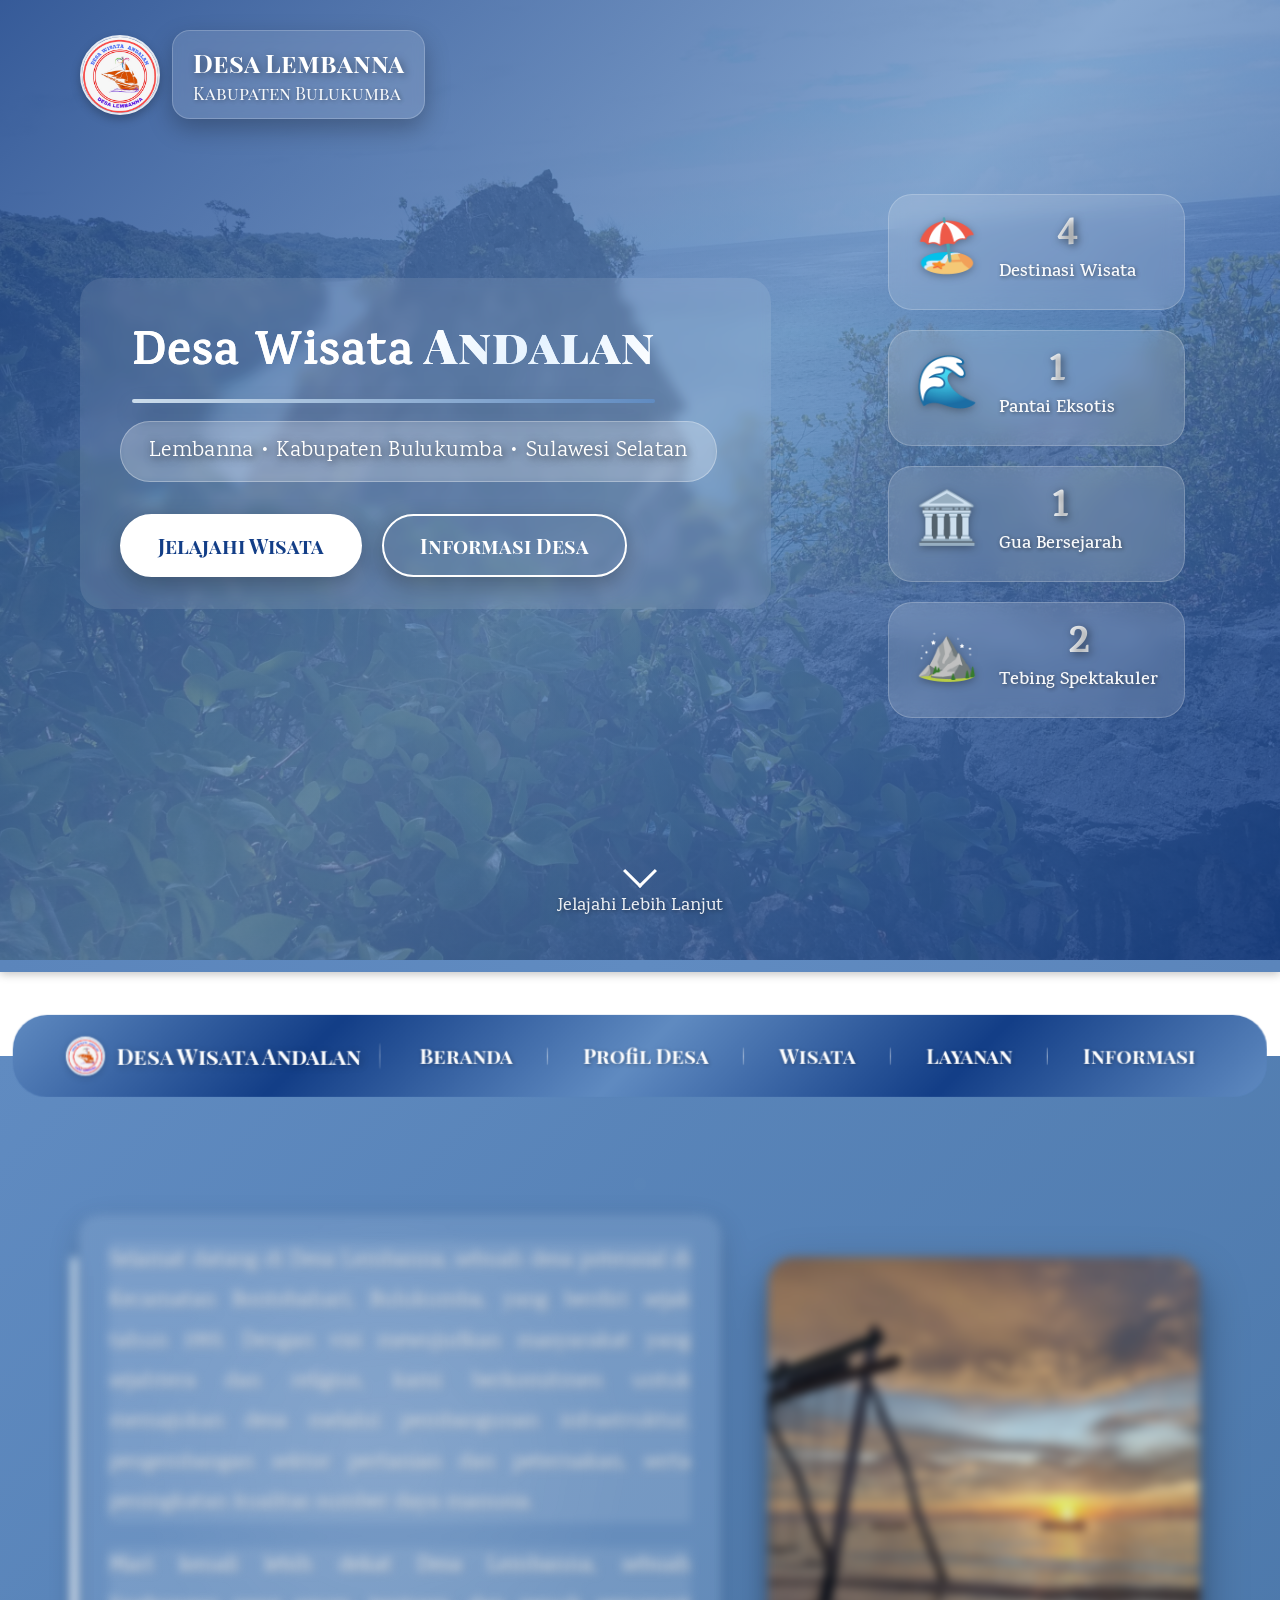
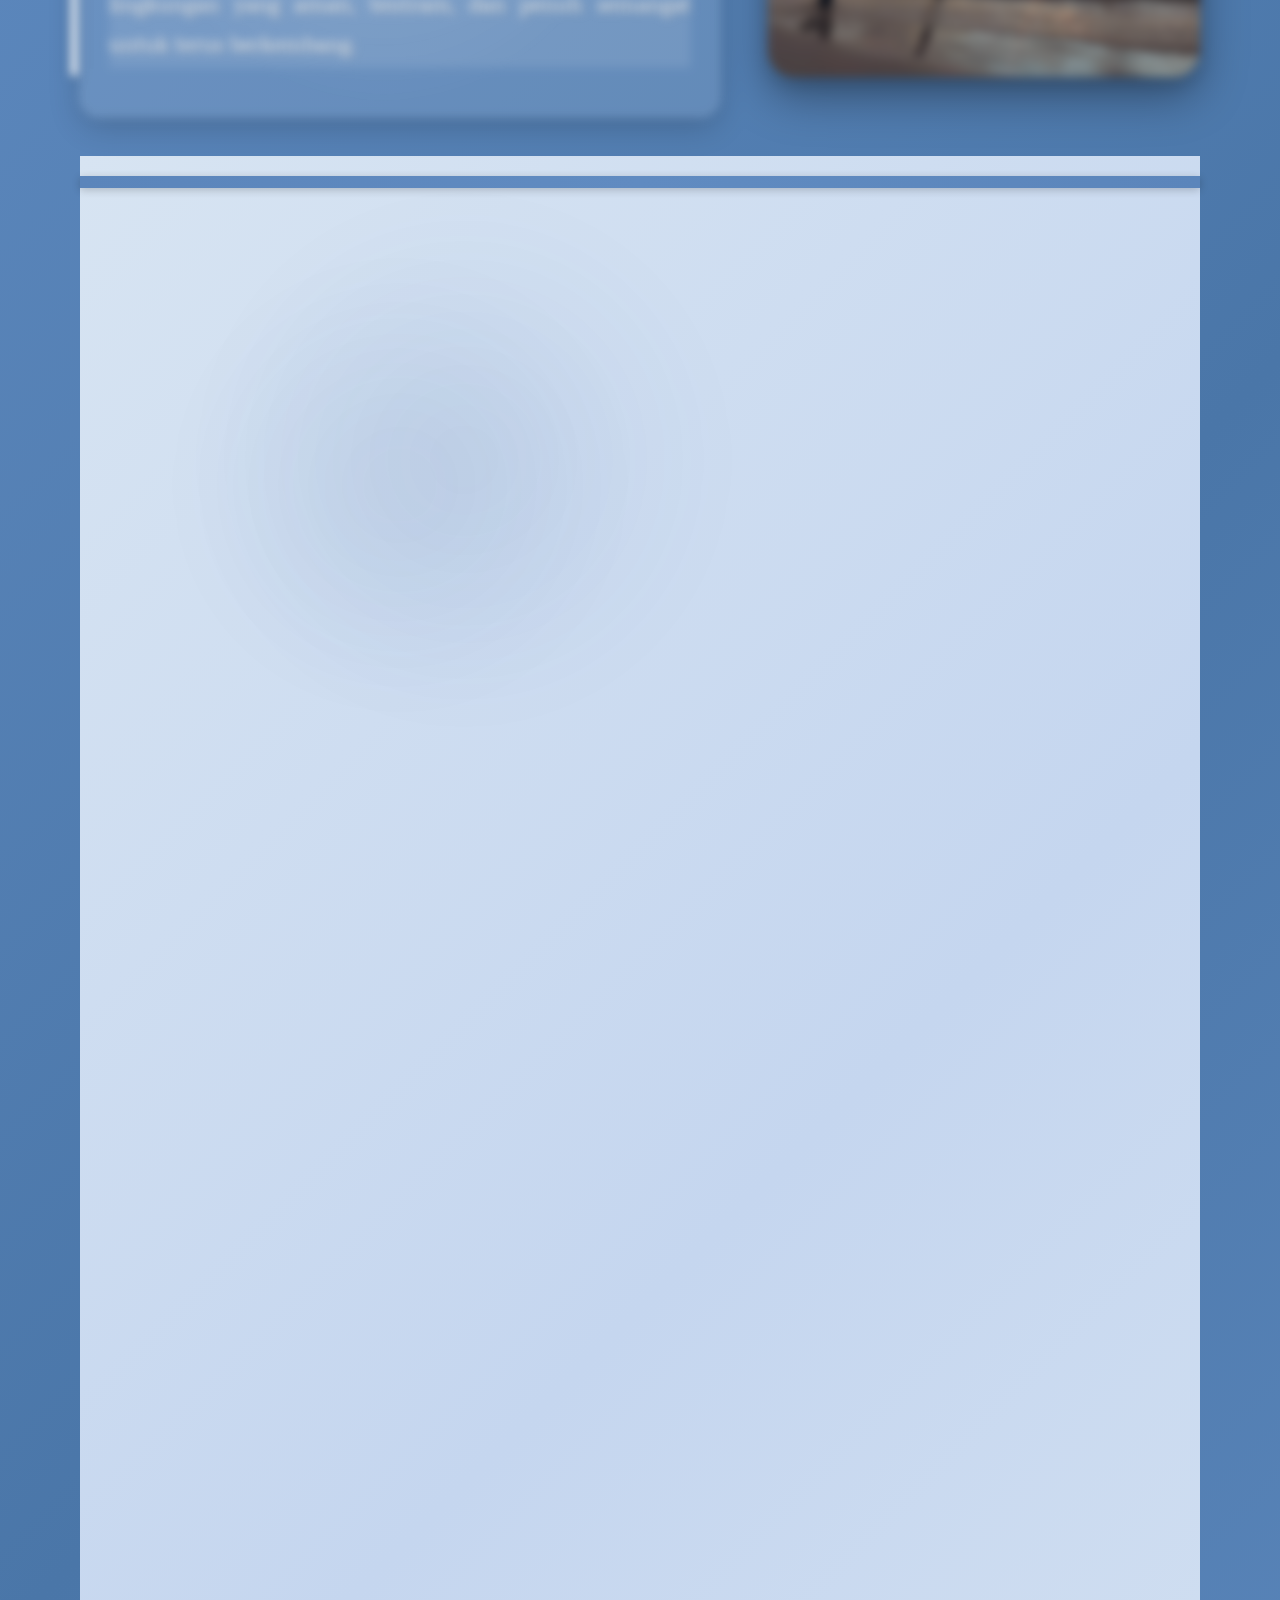
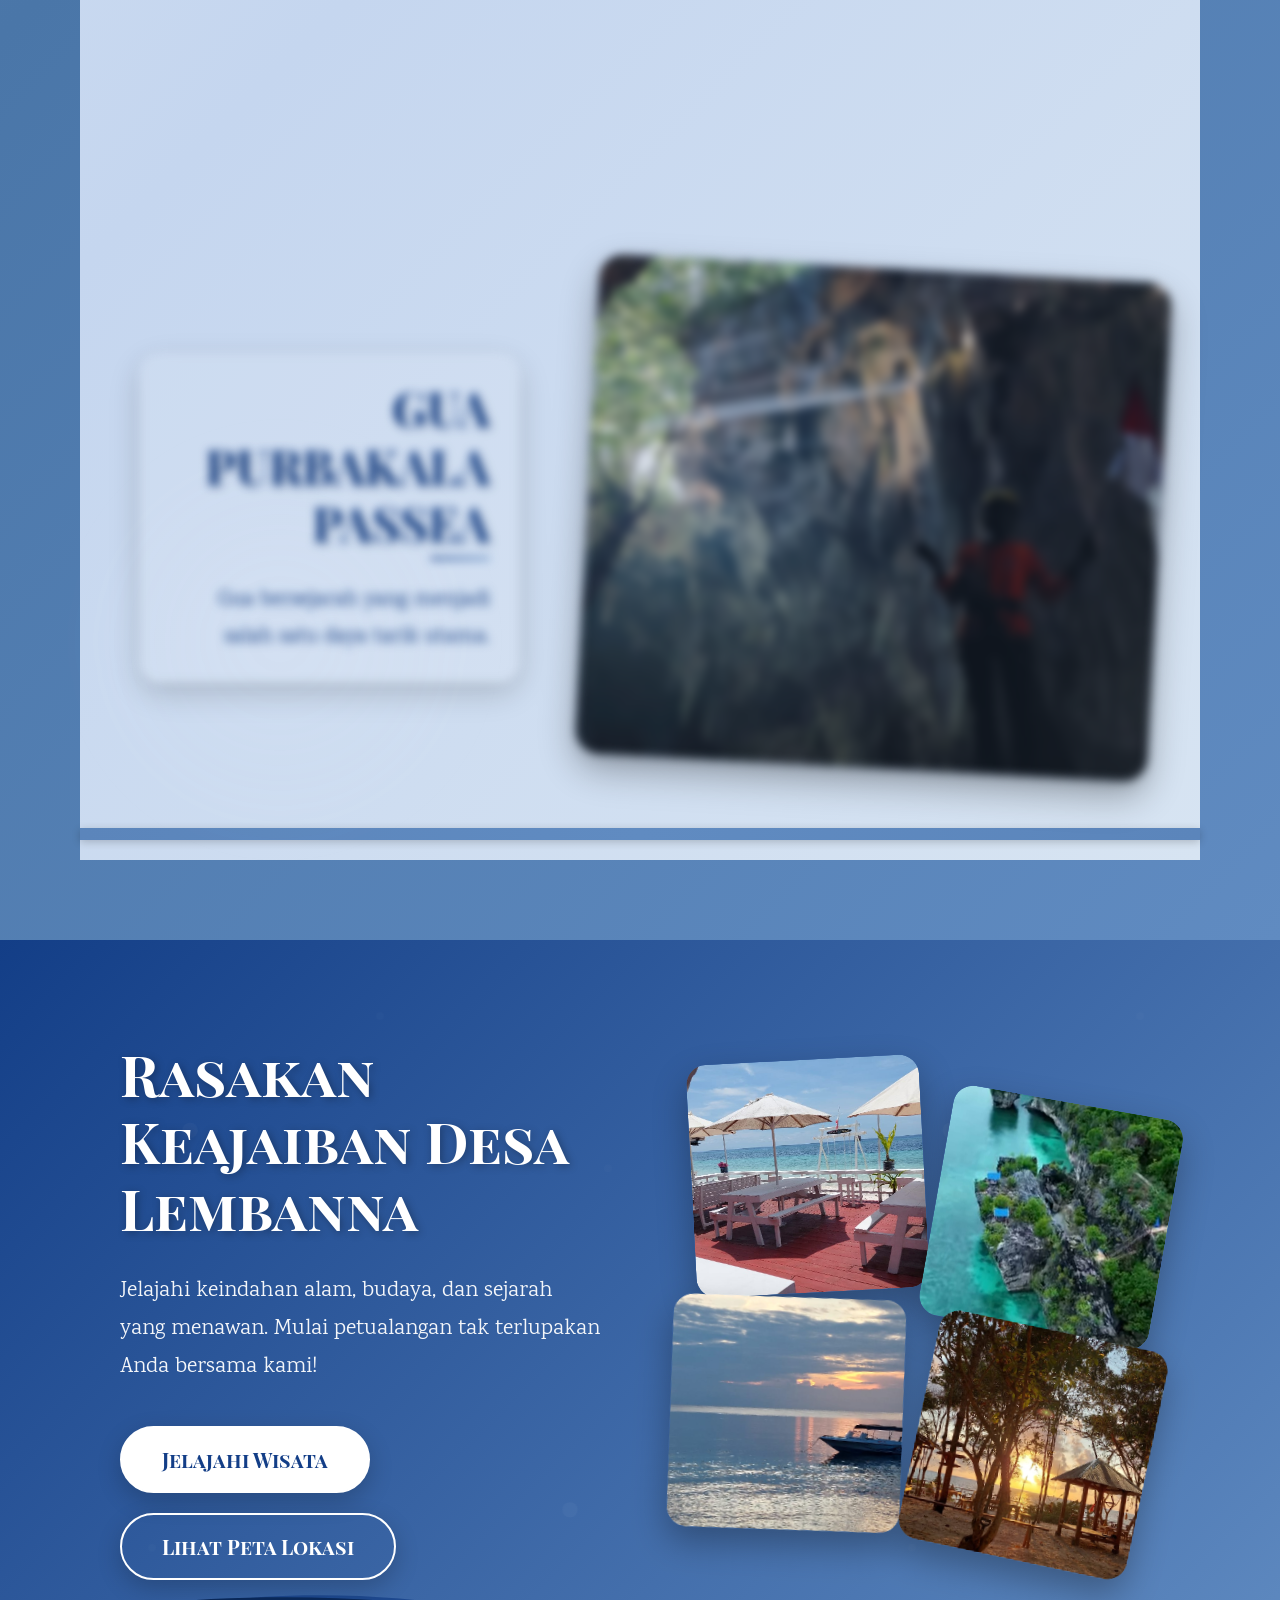
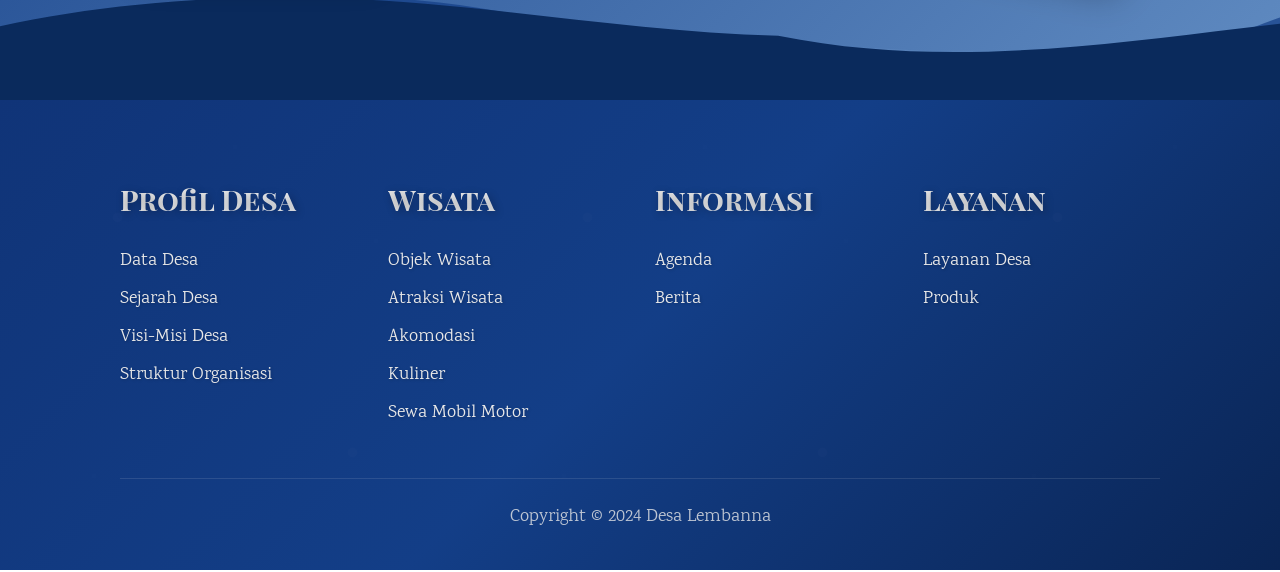
==== commit 5c566f1c: "terakhir kah" ====
--- a/index.html
+++ b/index.html
@@ -44,7 +44,7 @@
                 <h1><span>Desa Wisata</span> <strong>Andalan</strong></h1>
                 <p class="hero-tagline">Lembanna • Kabupaten Bulukumba • Sulawesi Selatan</p>
                 <div class="hero-actions">
-                    <a href="#wisata" class="hero-btn primary">Jelajahi Wisata</a>
+                    <a href="wisata.html" class="hero-btn primary">Jelajahi Wisata</a>
                     <a href="informasi.html" class="hero-btn secondary">Informasi Desa</a>
                 </div>
             </div>
@@ -209,8 +209,8 @@
                 <h2 class="cta-title">Rasakan Keajaiban Desa Lembanna</h2>
                 <p class="cta-subtitle">Jelajahi keindahan alam, budaya, dan sejarah yang menawan. Mulai petualangan tak terlupakan Anda bersama kami!</p>
                 <div class="cta-buttons">
-                    <a href="#wisata" class="cta-btn primary">Jelajahi Wisata</a>
-                    <a href="#informasi" class="cta-btn secondary">Lihat Peta Lokasi</a>
+                    <a href="wisata.html" class="cta-btn primary" style="animation-delay: 0.8s;">Jelajahi Wisata</a>
+                    <a href="profil.html#peta" class="cta-btn secondary" style="animation-delay: 0.9s;">Lihat Peta Lokasi</a>
                 </div>
             </div>
             <div class="cta-visual">
--- a/asset/css/profil-responsive.css
+++ b/asset/css/profil-responsive.css
@@ -1390,6 +1390,9 @@
 
 @media (max-width: 400px){
    .video-modal-content{height:50vh;width:95vw;padding:15px;}
+   .image-modal{
+    padding-bottom: 150px;
+   }
 }
 
 /* Awards horizontal scroll for small tablets (600px–930px) */
@@ -2815,7 +2818,7 @@
     
     .image-modal-content {
         width: 95%;
-        margin: 10% auto;
+        margin: 0;
     }
     
     .image-modal-body {
